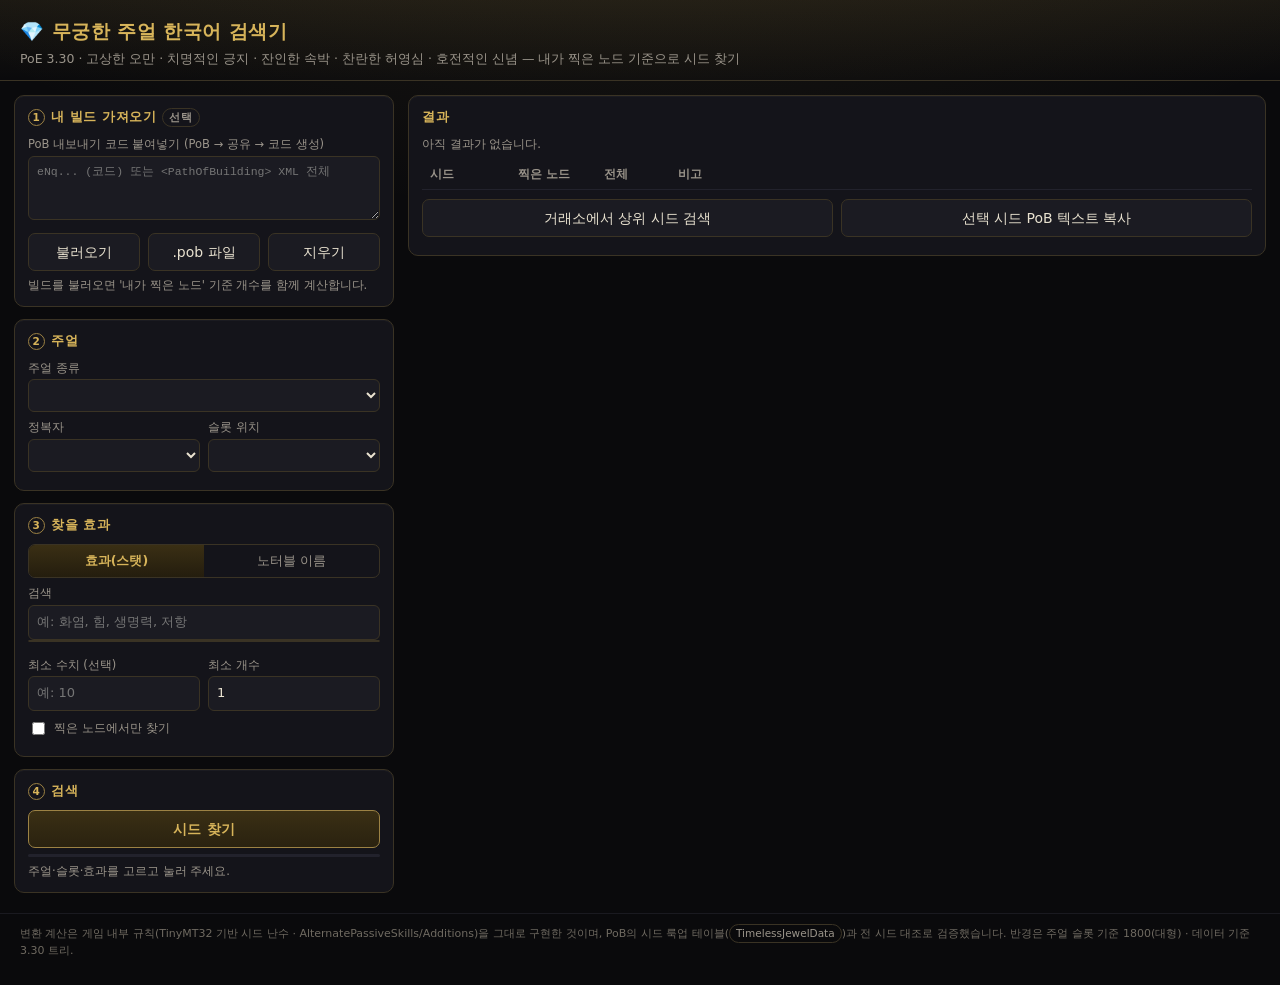
==== timeless-jewel/index.html @ 5c5afecc "무궁한 주얼 한국어 검색기 (미리보기)" ====
<!DOCTYPE html>
<html lang="ko">
<head>
<meta charset="utf-8">
<meta name="viewport" content="width=device-width, initial-scale=1">
<title>무궁한 주얼 한국어 검색기 · PoE 3.30</title>
<style>
  :root{
    --bg:#0a0a0c; --panel:#14141a; --panel2:#1b1b22; --line:#3a3324;
    --gold:#d7b45a; --gold-dim:#9c8244; --text:#e9e2d0; --muted:#9a948a;
    --green:#7fd18b; --red:#e0736b; --blue:#7fb2e0;
  }
  *{box-sizing:border-box}
  html,body{margin:0;padding:0;background:var(--bg);color:var(--text);
    font-family:"Malgun Gothic","Apple SD Gothic Neo","Noto Sans KR",system-ui,sans-serif;font-size:14px;line-height:1.45}
  body{background:
      radial-gradient(1200px 600px at 50% -200px, rgba(215,180,90,.10), transparent 70%),
      var(--bg);}
  a{color:var(--blue)}
  header{padding:18px 20px 12px;border-bottom:1px solid var(--line);
    background:linear-gradient(180deg, rgba(215,180,90,.08), transparent);}
  header h1{margin:0;font-size:19px;letter-spacing:.5px;color:var(--gold);font-weight:700}
  header p{margin:4px 0 0;color:var(--muted);font-size:12.5px}
  .wrap{display:flex;gap:14px;padding:14px;align-items:flex-start}
  .col{display:flex;flex-direction:column;gap:12px}
  .left{flex:0 0 380px}
  .right{flex:1 1 auto;min-width:0}
  .card{background:var(--panel);border:1px solid var(--line);border-radius:10px;padding:12px 13px;
    box-shadow:0 1px 0 rgba(255,255,255,.03) inset}
  .card h2{margin:0 0 9px;font-size:13px;color:var(--gold);letter-spacing:.6px;font-weight:700;
    text-transform:none;display:flex;align-items:center;gap:6px}
  .card h2 .num{display:inline-flex;width:17px;height:17px;border:1px solid var(--gold-dim);border-radius:50%;
    align-items:center;justify-content:center;font-size:10.5px;color:var(--gold)}
  label.f{display:block;font-size:11.5px;color:var(--muted);margin:7px 0 3px}
  select,input[type=text],input[type=number],textarea{
    width:100%;background:var(--panel2);color:var(--text);border:1px solid var(--line);
    border-radius:6px;padding:7px 8px;font:inherit;font-size:13px;outline:none}
  select:focus,input:focus,textarea:focus{border-color:var(--gold-dim)}
  textarea{min-height:64px;resize:vertical;font-family:ui-monospace,Consolas,monospace;font-size:11.5px}
  button{cursor:pointer;font:inherit;border-radius:7px;border:1px solid var(--line);
    background:var(--panel2);color:var(--text);padding:8px 12px;transition:.12s}
  button:hover{border-color:var(--gold-dim)}
  button.primary{background:linear-gradient(180deg,#3a2f14,#2a2210);border-color:var(--gold-dim);color:var(--gold);
    font-weight:700;letter-spacing:.4px}
  button.primary:disabled{opacity:.5;cursor:default}
  button.mini{padding:4px 8px;font-size:11.5px;color:var(--gold)}
  .row{display:flex;gap:8px}
  .row>*{flex:1}
  .seg{display:flex;border:1px solid var(--line);border-radius:7px;overflow:hidden}
  .seg button{flex:1;border:0;border-radius:0;background:transparent;color:var(--muted);padding:7px 0;font-size:12.5px}
  .seg button.on{background:linear-gradient(180deg,#3a2f14,#241d0e);color:var(--gold);font-weight:700}
  .list{max-height:230px;overflow:auto;border:1px solid var(--line);border-radius:7px;background:#101015}
  .list .it{padding:6px 9px;border-bottom:1px solid #1e1e26;cursor:pointer;display:flex;justify-content:space-between;gap:8px}
  .list .it:hover{background:#1a1a22}
  .list .it.on{background:linear-gradient(90deg, rgba(215,180,90,.18), transparent);border-left:2px solid var(--gold)}
  .list .it .t{font-size:12.5px}
  .list .it .s{font-size:10.5px;color:var(--muted);white-space:nowrap}
  .note{font-size:11.5px;color:var(--muted);margin-top:6px}
  .ok{color:var(--green)} .warn{color:#e0b76b} .bad{color:var(--red)}
  table{width:100%;border-collapse:collapse;font-size:12.5px}
  th,td{padding:6px 8px;border-bottom:1px solid #22222c;text-align:left}
  th{color:var(--muted);font-weight:600;font-size:11.5px;position:sticky;top:0;background:var(--panel)}
  tbody tr:hover{background:#1a1a22}
  tbody tr.sel{background:linear-gradient(90deg, rgba(215,180,90,.16), transparent)}
  .seed{font-family:ui-monospace,Consolas,monospace;color:var(--gold);font-weight:700}
  .pill{display:inline-block;padding:1px 6px;border-radius:99px;font-size:10.5px;border:1px solid var(--line);color:var(--muted)}
  .pill.gold{border-color:var(--gold-dim);color:var(--gold)}
  .bar{height:3px;background:#22222c;border-radius:2px;overflow:hidden;margin-top:6px}
  .bar i{display:block;height:100%;width:0;background:linear-gradient(90deg,#9c8244,#d7b45a);transition:width .1s}
  .detail h3{margin:0 0 6px;font-size:13px;color:var(--gold)}
  .nodelist{display:flex;flex-direction:column;gap:3px;max-height:330px;overflow:auto}
  .nl{display:flex;gap:8px;padding:4px 7px;border-radius:5px;background:#101015;border:1px solid #20202a}
  .nl.hit{border-color:var(--gold-dim);background:linear-gradient(90deg, rgba(215,180,90,.12), #101015)}
  .nl .nm{flex:0 0 132px;font-size:12px}
  .nl .ef{flex:1;font-size:11.5px;color:#cfc7b4}
  .nl .tg{flex:0 0 40px;text-align:right;font-size:10.5px;color:var(--muted)}
  .tabs{display:flex;gap:6px;margin-bottom:8px}
  .tabs button.on{border-color:var(--gold-dim);color:var(--gold)}
  .foot{padding:10px 20px 26px;color:#6f6a61;font-size:11px;border-top:1px solid #1a1a20;margin-top:6px}
  .empty{padding:26px 10px;text-align:center;color:var(--muted);font-size:12.5px}
  .grid2{display:grid;grid-template-columns:1fr 1fr;gap:8px}
  .chk{display:flex;align-items:center;gap:6px;font-size:12px;color:var(--muted)}
  code.k{background:#1d1d25;padding:1px 5px;border-radius:4px;font-family:ui-monospace,Consolas,monospace;font-size:11.5px}
  @media (max-width:900px){ .wrap{flex-direction:column} .left{flex:1 1 auto;width:100%} }
</style>
</head>
<body>
<header>
  <h1>💎 무궁한 주얼 한국어 검색기</h1>
  <p>PoE 3.30 · 고상한 오만 · 치명적인 긍지 · 잔인한 속박 · 찬란한 허영심 · 호전적인 신념 — 내가 찍은 노드 기준으로 시드 찾기</p>
</header>

<div class="wrap">
  <div class="col left">

    <div class="card">
      <h2><span class="num">1</span>내 빌드 가져오기 <span class="pill">선택</span></h2>
      <label class="f">PoB 내보내기 코드 붙여넣기 (PoB → 공유 → 코드 생성)</label>
      <textarea id="pobInput" placeholder="eNq... (코드) 또는 &lt;PathOfBuilding&gt; XML 전체"></textarea>
      <div class="row" style="margin-top:8px">
        <button id="btnPob">불러오기</button>
        <button id="btnFile">.pob 파일</button>
        <button id="btnClear">지우기</button>
      </div>
      <input type="file" id="filePob" accept=".pob,.xml,.txt" style="display:none">
      <div id="pobStatus" class="note">빌드를 불러오면 '내가 찍은 노드' 기준 개수를 함께 계산합니다.</div>
    </div>

    <div class="card">
      <h2><span class="num">2</span>주얼</h2>
      <label class="f">주얼 종류</label>
      <select id="jewelSel"></select>
      <div class="grid2">
        <div>
          <label class="f">정복자</label>
          <select id="conqSel"></select>
        </div>
        <div>
          <label class="f">슬롯 위치</label>
          <select id="socketSel"></select>
        </div>
      </div>
      <div id="conqNote" class="note"></div>
    </div>

    <div class="card">
      <h2><span class="num">3</span>찾을 효과</h2>
      <div class="seg" id="modeSeg">
        <button data-mode="stat" class="on">효과(스탯)</button>
        <button data-mode="notable">노터블 이름</button>
      </div>
      <label class="f" id="searchLabel">검색</label>
      <input type="text" id="effSearch" placeholder="예: 화염, 힘, 생명력, 저항">
      <div class="list" id="effList"></div>
      <div class="row" style="margin-top:8px">
        <div>
          <label class="f">최소 수치 (선택)</label>
          <input type="number" id="minRoll" placeholder="예: 10">
        </div>
        <div>
          <label class="f">최소 개수</label>
          <input type="number" id="minCount" value="1" min="1">
        </div>
      </div>
      <label class="chk" style="margin-top:8px"><input type="checkbox" id="onlyAlloc"> 찍은 노드에서만 찾기</label>
      <div id="effNote" class="note"></div>
    </div>

    <div class="card">
      <h2><span class="num">4</span>검색</h2>
      <button class="primary" id="btnSearch" style="width:100%">시드 찾기</button>
      <div class="bar"><i id="prog"></i></div>
      <div id="searchStatus" class="note">주얼·슬롯·효과를 고르고 눌러 주세요.</div>
    </div>
  </div>

  <div class="col right">
    <div class="card">
      <h2>결과</h2>
      <div id="resultSummary" class="note">아직 결과가 없습니다.</div>
      <div style="max-height:340px;overflow:auto;margin-top:8px">
        <table id="resultTable"><thead><tr>
          <th style="width:88px">시드</th><th style="width:86px">찍은 노드</th><th style="width:74px">전체</th><th>비고</th>
        </tr></thead><tbody></tbody></table>
      </div>
      <div class="row" style="margin-top:9px">
        <button id="btnTrade">거래소에서 상위 시드 검색</button>
        <button id="btnCopySeed">선택 시드 PoB 텍스트 복사</button>
      </div>
      <div id="tradeNote" class="note"></div>
    </div>

    <div class="card detail" id="detailCard" style="display:none">
      <h2>상세 <span id="detailSeed" class="seed"></span></h2>
      <div id="detailBody"></div>
    </div>
  </div>
</div>

<div class="foot">
  변환 계산은 게임 내부 규칙(TinyMT32 기반 시드 난수 · AlternatePassiveSkills/Additions)을 그대로 구현한 것이며,
  PoB의 시드 룩업 테이블(<span class="pill">TimelessJewelData</span>)과 전 시드 대조로 검증했습니다.
  반경은 주얼 슬롯 기준 1800(대형) · 데이터 기준 3.30 트리.
</div>

<script id="tjdata" type="application/octet-stream">H4sIAMSxCmsC/8S9W3Nc15Um+Fcy9FIzEYLjnH0/86ar5S67rCFV1kR0zEMaTJJZApHsBEBJNS8UBalokwqJXaJFqkAW1JYtyUXHQBLEJieo6f+DTPyHWZd97nsdJES6p6urSgUr97ntva7f+r7/67nN2bnJ1nP/2+g//+c8y3L3/Oi5V96ZrO9sT2ebk/lz8H8urz04vnN7tPzq1vEffre8/wn8bU2ZQv8sPD8KOjj838/9w2x7/NuNyXP/5/MjWsfD317Y3h6vvzU6e3kyOYcLHX3/w9F334yWH360+HgX/qCDDz+DC+YhMz+z8C+cvTTe2PiH2Rz+V7mQzuHvv5yen9CdvH9v8ZcPFvt/wltwRVB46bXceovLpH6Of359tj3ZXH93NDs/enO6sUEL3buz/Ooq/M/R8v7+8v6DuKS3HhdayzNf/CzvP5XX+FTzS7Od+Wi8eW70853x/Nzo7Fuw6uil2Wzj3OztzdGZyfrsymT+Ll5ncfDN8g+H8LSjxcHHo+X1O8d3Ho2Wv//y+NoDuPIDeLPLz78ZLW5ePXp0sLyxd3SwOzr+/Obi+x/wbrSnt+JVYX+mk4+X5/jWXp/Pzk0vjDdGr0/m5yfr+OHiZ1s+vgMXW/w7XOVwtPjq+uLB4eLPD+jNB1xyzRnlEg+aW7ze6xff3Zr+lx1+898dwqfDX/pM4S/WbGELeuvtnyqFy53dnk82L2xfxJ8e37+DT2Md/Pvq+ZGDDVMkn0YF+I+f+/XmZPQavNzJudGvJhuTyejl8aXxBbqJ49t7yw8/GR399yfL/Vuj40+fHN8+jEsrfJy8cEpYm7bRLza3Jxsb0wuwG/ihvrq6+D19ePjg+c88vpDMZPgPySVwjRfHm3AsRi/szMejV87j66ad/fj9xcHeaHnny8W9J/AJvz76/gkdEw1vC57KZy77WZZc1hTZ8K0VPuNtHnJL36q/hqVbe2O2MZmP4wKLa4fL3W/xg5mcttGaUcHQo7U/mDX41s9enr4Fb/zFnY23x/O36JEOrsKOhH37zeK7H+ktW0UfXHmfOvLWWjqpm2+NXoaXU+3Czw6OvjsY4Wn78CPe4nTSTKZpB+bOK+HwwrEefDMWDj49GRwQ6e3awsDf3xzP1+fvwtOdP9/4aMe3v4ZXNFp8t3v86W7jozmbWVzXFmCWQnJZ7/CAvDSfbk/X4eDBdofXN3rpYvn24eCBoTp+/+ro+O7txZ/24W82c/nPDB7rTDvhPAeFu/flyTvbE1iaLcj//WRJBy+HbWDRVtog3FTQ+L5enk/Gl9hwL/7y4/L99+BD0j4yucfDgW/cJL5fMFltsl+abW3jm5quT9F0toz3zcVfvsa3tdz7Gv4e4Ie4w/OgpHMdjGYr9U9onDZaJ/o62cDvDuvTHIILuM0LXUhvydIpuDidbJxrrAU79fjm1w2z4L3N8UHBRUlnOhR4iVen89ZN3f10+dmTxkKGzctaULDPTHIh2Crw919NN2Hbjyp39eHN47t3wOqPWo7L5AWZqTWTgS1M7/0i4Ls8M9keb0zpLEUvw3dJzufs9s7m6I2L88nWRfA89Aa+PwTXUfoXvn9yPOhd9q+PwH4efb8Le5N2udPsfJUzwocrCjQNr03eGb0Amwr9Z3148LNd34+nBs7Qp8s9PNg2B2cVyDtDgJB8VzkHGeRd8PDgs7yyMbk02YSHbX7PB0/AWbHj/LdP4F02P23hPO46iENyYZvAZXCTv3JlvIWvj64ClvvCuyPeOfSlP78Ja/IlPvtksXsdjMsI3iJ46cVXv3sOnRVYJ/QLWkl7CDZRiCEKXSRxdKqvz1fqnCDwpEW00CZLh0F5rvAaL1yZTc+N0CDO5zuXaVe8fREP1Evjre3p5oXOqzwz2ZpubaNJ2qK7uLG33N89vn1n8ftPR4uP7y5vX0frjnvk6NHh0aPf8dt4vnzby/2rx7f/ipYH7JWi21OZ8K5zhzvlpVl1IEe/hhBo9Mb00mT0q52N7enljWkMJskRjBbv/w42Zb1HD/hdeAX+0pBtVzpt5vKcHOYbENRdGlVvXXzq4w/3jz/YG3U+QecJ1zxEUvQJbJYJpyFXWUbPOL+8NamPOLzUG/sUSF57iN42D55shQl5SPukXGsz5NeMN4aiUAUOTrgX7XCJV+GzYywy3cBn54/8/nvH78Pj3juEfxqhD//wIwoCCnybHm4vbXBy+LYU266PN+H1/d3W6OXZJbJm/JT7i8ewde5C9E/PCvd6cMDmLJicjZnNctodLbeSG533v1bD1qY+T+Oc50VB+wGioHTskxtLD0RffCgUh9ey3F05+Ia4jZILrxRt/tSFyUS/PL5wAb5BOhSgh23v/8WNr4++uzrqBgj03NUxCFrluHnAvMF5SO8iU/iBWMFatFawTbRwYi2lDm+8PUsF23TfCZv/h1u9+Js/WMcL1Olhxi44dQN2MCQvPB0fCMi1ENPn1uHKL8JtV1anY2se7h3fud4zMhCVK9qq1rpMuruiDoaa76SR0Y7enm5fbDgTjj/weMRQqemAO5kvhBIU5HgvxfS5M/iBXoSPAFeBz/DL6YWL25tg5ela310/Otijo3gd9tMBPRV4EY5SQiJ5zd3w+869pjjOqEKIL2GF4v8/JwTxqyFLMOCFnA+nCDRhZ2lKSDW/uNSC5Nrha280A5PlH58sHjxqRKyWIt816wvBfTsyFTFibS7HgRz94cWN2fpbjTi2dRX2WvwXiEzAYD3HhQ+ugPjMCCkFZA1oPvhw9090eZS751fD9qN3k1stPJOnKA4i3knP+PU8/uK/HTQtXuc8Wu01lRQMHGkhyPIaH+OVzXM7VYa7vPcIklwKZXHv4tZXuaIaQ2fr+4De8jfjS5en8+nWJdoP974A04D7PmjNaZm3RT8tyj3FwDGBbCa2MXvsJrZl8uiULoRzFOiTvDHdXN/egcTjV+NN+Cqbo7+Ptanjmx8cvwce6rs78MpGlIN/dX1xDYN2n3uPVjFXXnBKgSoBr8+mW7Biwwm1UvIvby0+/qDpeDoPEXLPNR6jvOB9AocLm7MpGIJzo1c3IAuhDfXoYPHn3dHi4dXlPfBy/H20DxkHuNq6xPcJNiNDPu3e6I0vYct07w4MWU6JSy76lkCWKlGEyh391GVBKBhAamZaZvfVDcimt+q0sG1zg+LNE5TSiQcraOPFz7A9G8Xvwo4DT/1WbU9o4eaXwZOBJsWQF3R5+oCrLO96qka2Xtko63SGRgpuqUinZSrTUqXVKEjJ8TaUz0LaGcOvKQMAHxC9Y23ZaIOn0iLyBdEpti0c7vdeooRGgLals1qoGcFt4FO8OV2natbG+NykTFZvfwDpL1ihJ4tr++QuMcKDhzK24L3Q+nQq4+Bi9rbk/nlL7A15ee0hGYaljfNO+noF1Wx2wHi+Sd6hFWHgNSu/sLz5EZYSWhfhsLF0CFQhVJRBCAVxlVMt5heb5zd2qhDgznvHf/gTf2qICjnssoXm3KP9VnJyZMmvPFAMk75zokqmlNHRVICpS29URaHrCxcuzMdXxtuTEUWAGHn8enO0SkkO/[base64]/5S6cPufgEdrRgHdG1dGUSHC+EIoU8JhLTp1H7ziq/PJ5J+bZ69b7fkYQ39sC9QnLlCeuxZyp4XPb/EV/[base64]/hWWP5g4ovVYwcCxgB0NSbtLRv/Ih1W6p04zRZfjv12dvYyHm4ngeQ6CHNyG1BRP/DR59TDmv3VnceDyQiKwpnWuyCt4XQt6jPHWUGklmaVFXrQDVqWh54AZrQRb7f/C2rVKSQ/QURPxmMt+C0Hkj2o/l3g/HH/7APUAM5OlYwZHWCbceKIhslsrLOLBZIW+EhJCykflUhRCCw5J4mRfhnibzt+IxODq8dfzxX8Hq0GZCBw+/VXmW9/MuFSgOf2M+vtxsCXz0H4202wTPmVsAb5q2T4Gqj3171LE+2jh2n14rJRzuQPZnJVuBroPyUYsnJf3NAtUqGg2euoGDSxQFRXCQKtp+UVUFqktQXH1mcmECfpd7RKc5BmWQff8BmwuISfibrnnwien0Ej63jhem2y3dt1WBow/IpgVLU5gynl79oNzdO6lO6rOMASRWyEt0lskt1TVtOLSBDNULLg4rIbjA9ApWOv7TzrkLtAFiVRyOF2UVNx4c3yRcTMhN1m5Mtb4crBbq/FwMYMo8UA5gwF/GRknBpeLUnRf0Kbhv2EyrYwm8U7kIRewP4xlIfkStMpVw9/R/[base64]/A3W8jOAWuSgV1p+DYFf0fuqqOO5Ahilmp1QVZRpsbIZTUpsCX+Au4tY3mmkf/42Dx+X+0A9Py1bvcC8GftoYe9AJFf69N+VXVaSu8q8UHjzhvgtMCz20KI7RJtKVi2Is782bS1LW0n9JZ7MZDLkJWPK6e/qaWtlu/gNE2akOVjJ55I1tRRoc6N5ZrkfAcgl3wVLp6eXJ+OgYLhK1APjg/HIK7w426vP177Dcc3/4rXCVC6+iBbHC+H3xonxupFpZjRy5Q9VGno1XY5Xr1cxMP80CooD3h4iq8RA8h0QDCGUqiIeBPBzEQKfn21xrIbONXGshsQ6AaEUTnXtjHIWLL4MyNfjObctHszpPFwbejxePd5ecH/JGViTEuoklt73PAdUQfbk1sleZOApHqggzZ2e3J+Nx52JL0cJ9/in2Jh1chFKQ3lykKuGyRhX5uowuCVr1xcY6+FDKlF8fb2xuTmCRhQI/FW0iXGMQA1yNIlI1dmc5aLm+VMRKek+sXgqPMC1NwsJqzzUs9saM3sUGxIMWJeP7rmG20/OwAY9ajg084IzUhUFZrrBFqFCajJOEfN8+PN/A7xEbkja9hKx/f/pqzDEsoSgtGoV9ShYMzDMJU1nE7yxku06duglzAqoAtX0i+1mSWEoPZJcp6z14cn5u9zdX4Pxwubu3jJocDu9zdww+KKFm6sRD61gKWculuA3hQCi8rK5O6Dd8ED/WNRhu3kna9Dq/jqUhhjHQhQs2cmZzbWZ+UkOUTgkLeHTepLOzwNcIqeXrDQUwz/G11UWQnYDVhDX8SoGIAQcGbOKK1XCYgZ0weThPUqMAvFk5aJjy5yqoSWHmSm+81GfR2Qm+lA59osn/p/aqosbfifWvN/Ro5FjNUXyIIITX0q3iFkYLNXjzG5kYTnAO7wsJbKOQCpnMF/UxlRmiJGk2Nsl+N35le2rk0enU2356eh69fvUSC0eNLXP7+8Wj5w97i5tUIYzTgHbmlZ0La/BtD/dZXN8Zbb0Uj227kfnpzce8J7v/[base64]/zVIN5NuNeCIBKpyQusbmG+kXmhuAW/dXLAq6NXLjLhli179pgYU5g/jAKKEBcO8pOIzBw7bx4HJ3IhxoGLeqowTs5HJAvfMLWpFGWQWf9U2IxSQfCDk0uXy71y9MMDuD6fyJwHY8AQJ6ZbbEbFoNQ7zh1XknIM6F36hr3YYQfXRzcbC2mpH4e8Bpg3ovaWD6/w5s3KUWfr5wjGIDiv07n0aingfuHSb6fnmvaD8X/L+1+AG0OIHjdJ0zVKWIPwQeP1VvtsIPv+bv/4Xw5bd94/PuAhFdUHQhCqNjan0TM5EgnUIh/azTmVnmMq38BK1al8Y76HkYROa8GWWnANnVE4/m7NF5vo6dc1Sq6riMs7nXjNCVPbe7090FfINFXiEVOSNopwNV+WqGo0b2eshutVna5Ud8gGIokYoutciKzARDrq+uxM0IBsz2LN5/6nx3cekxe6dwv2Opnz4Mkve+9s3wnBQmGwfdSZ2OlUQbQJ3PlzOKqUpW+Vous3x+CmtzHn2uIJqk+wWHP88YPj92/FRi7BQSA969eorKaNgr2Kc5CVwMf71exKXWu+d4hoSRpY/GS5R00Lz/hFiHqTy5EP72+E3me3OI9Enc2iELyt5RAKsoZtTv1GZ3Y2oym/[base64]/emF9Hc5DCyDUq9c+D2/oNrpo3rrGMHQMkRLSOXZUYH1pY/z2Vgk8eG389lsRq7d4/0+Lr75EY7c42Dv+EDvYHsdpLL0T4/sFOuv0CWPHayFX0s1QK5atwbCTiIZgAEHg85zqHIWX4hNqAL46xqi4xifSgsv995b3Ho2OvrtKc5UZBe3axaC9/byeh5E38FOdGZ+b7jBE9eO/4hjy4uDOUZzZZRAdOEidXiXOzoADX7ktC5vr+CaGgCc0Z9fgm8TMwRmhbmB9orR94uxYs+zdvF7gqXbNbiB5NS8gpSRgVDNNt5g/pW1xBKjMNrcm62CtwLn8fD7bwRSoDsA4e4aV8XTevNqIIuG2Yu8MITDpgx7I8/HwBXyw7Z2tobmvdvlGW75x7b1QIrfBlLP3byKI8R/GCE3ncOsTHOH+noHP9yAqPWQABwTalPkrH0y/Zm8jXAJONkQgG6NXJ2Xh/bs9zMnvUQka7hCrETjM6chy5An4vg2uNWBZW9BOiFkaUa43MrpEZ04YS7YhNAae23ESX6dv+lqxExvCluVTPAO9FrTkFWjeeLVEmeGk4x6gtJk21xDT3rwMpjEM5c2ESUpbcKt4Xo/k9VLKxbW7aJMG8kkXMaxrGvZourzgKHpcBTqjfUEF7DXlpYIrXK9ogJVeB1MBMfPmP7/bxLyAa32428e81AXNsiSpcgHA5Kis2xjo7sUiienuRgxisGY+POTtcqr0sPmtm6OVea0HfUKuGZeWI44r/Y45NROaZPyU8C8J+9IpupVWlnr5NG+2B3qNmNdgJEoOxwjqN2bvTNejz+GE4qvHi48/oGj43pOjePsuxDppoijjFEVar+5sQUBaOlQwVPt7NaxAZ9yqXAsmwh26S9hkePuPW/gvtU9EK86NQ6RHB1cJZFVXWQqmCrCWRycSz6/Z/kQrc1J1pLQzYmVERyYeyBgEkgJnQnc2qDcORMOneYQWZQL43dmfzgvgtZJeiKUEOL2Dqa8DoZ9Nu0dH5CM0jNYwLjx4VhkXXziu/RglIYKdI4QTnXdqGGwxoJl6B63MsDryrfYBTy83/[base64]/Rtwxm7lKbYClYTmc4XPqLtOO2IK5xGSlZ1LeM0Rc1rUdBblDBBVL6vQrGS2AFsTpFcbqgmAldPJFdgQygEBDA6TG8dnKutNY003GUM5OlsVdI5vf7x4/G8jpoJgeEdvn+Y+UJfaQQqRNmtgoUPZPG9+LKkoWGiKNbFLljYoHv4r7vuLcXiGPsZ1QmEwWJ268Eq3ELIta+95ElRo+FpuLwUvzM57LohxuHtCpbyOe+U6CJa/OPdHQhWTvqR2yamx9l/OTNbpJI7OQF49NEyW+jvG43xs66kmjKWJWQLBQT59Z2RBG0R/PdxFh9hPgMQifpLCds/[base64]/r20fIeFas0oy+LkGCL8C6v4t1WN7aqWFWhbnMSrlm4sibjA15YaRs4GTLY5JEQJwQFqjPkgcsYyaPEK5sVkcguJ0STkkpC3uthcseqi6DhnwTb6U1RvonGYGSdmZWTkB7xkdQFQbSScD80UiVZnGEz4wPVL32WC3aSg/6ftLjPcx3xzUJvzgdqpjSn9/hMnN25fHk+2SpPc3OUL6YXf/hhuY8AVywvEzsE1nTTjxBq09waOUs4LS6C9X2XMo5htBo+SLoO7YPWT8nppKXMGhLJ4uQiAbzmEsgjUTPB1wyxezVIDvHe4eKLQX6IYEKnqZW4ljZJJqruOHcznyvXzwvmoDGmEPDUgcfjEp1wMtVnxpsxBepTfr1/lZqBFYzAYOrBVLfCBHfIaMDpNeRMpjluRkl8v7+4tvccE6NSgg/OI+/j2wJTe8gEVoUmiriB+bWQx0GRZI2UIHI+s9Jvyfb96t0tcGZNntySG69Bleu4XCmwKweGIIsPwvP+axrC/PRZDDyGt9J4kGdqJZtLtIawWBhqXfWKB0Ifq98NgfieuUTQk5n0tdVTg98dQkQzgnRaobkVlO4GCjXco0kR2C96lcSpFSe3VUXkqYBsVDhTuqohdnF+uSHzihDPtBsKmjDwr0420EqdfXt6fnsTLHg8JwhHuXfIIKAHi8f7iz/TKY+VBoOItl51HFZsNDLqLkMVpDci0MgmlheF9MGYgoPQZqv3ixl5dkKz2Fuep8KGvYCBh3CztV/q+Ld6x7gROyFwbhWlMXIMHJzL244hci1sTeZX2Mt1iIuaPiNufARl1aQpJrOGYYZwCoRt4qggExHjaQJcgo13e2QGJ0lxcB5hwOkNzzXkn8ORnZzf2Ri9sLU1hk/Cc08Hy9tkrdhvYELsuDvkTMzU2/vH08hYTS0/jX3cu7tg7ODEIJU+Qb5czkhFxQN73WWIpOTEwR0GZa6FLAhto+CNXy3os4bnmVVhhQAycCj9VLw1mouZYBiseMeUDL05R/DcZlWW4lG46zxh5HQWaWMLn0AwBu/rqnEnrOvGcl7x0CYSlAo3FAgaCE6/4ifZ++H4Nu2F4Exs5vpEVx9+6Vr8Tz16J3oWhksaJFFKv/eCSlVdev8er78xjPKFyM1KK+UpPgKD+6gYzGVCwYX4k5uvPjJZr+FYbtpsFxlnkM+c4BGJDYcJHouMU+2LU4w935py4n7rk6P/5wmKPiDlzB9/JIsUp8ZzjgjaH7agMHCQDbY7HSpCI7tFEZ3ntBGDiuiOxDNQ4fhNziXa9E7ld/3u9uIQDl+T2Yn3q+WitJcEFgoO+s7gupMZwmbml96NLVW0XUhv88MBBDLcaFcstmBym+ioFQzmPguWGpxFZGu8if24/5dwNnTuXJ6AWhV5wXMHok/peBDteBTMOlMID6byLAGeotbXhc0ZGNruf0TTf1Ufu4Oi+riDq+LhP/jjIRxwngHjtrArBOB8EXHWmBdVo3D1TfUazzFB6oy5No5Dlw3R2cDNUyMEs4VyDXRtmgY6Im1PEl8B05Mz9tJJ1wqtOkyTqykRvCaKMRQQWs/ZvRIahpDVmNMQwXnFLe5IbptakCodXVqzRoTf75O24nqNlRnkLhZBzoXJStUeKnOks5Smz64qKVxRNLlAi1fYbJjFGJNPmo2GaFgwmJZFgRqcV6/tIJtxDT6F01yzXuWQ0BKhq02ENQWF68P+0MS62sAnYbDRM4JBKuwMUwsyd8L3cScU30IRxXCkOk3hKBFg6BhVCXgSZB5JysaiIBLjyRoIuvgXTkhOPpfUlhuGmxUMjhWo0Y2nmojcCiuYaxiC5p35pCyFcLR6e3njS4ydufhB+80w228RGTfbu4OZG16enJ/UgL4UP2SsAMdGiaP4yWK0kf58TEEGKfv6DoSBVyY4MFvSvHwDNxaBxBGU4BFJTMCgzPbLKgWkRQTmmf92vBHJkZe3f1weXj++fZcUMDQZQBVsghC0CEEaiIM0mOpxuREmLIsQGezxJEJ4sbNZT7v88cflvZuU6H5Rbuuqf1SC4Tp3UuR1kl/Hc92IyobYnzfIvJdMzCDcK8Q5vciAhw2l9FEubChlkDpmIQoh9ZgoS7ICrdIgaZVl5OgFYBTOjtuB/Yw/bxv8no2nI28UJR5KYvlUGXMStrmrOpapw1tVNvCzIufWnyqEe8wJf5xuGHW4anpNo54BzA3Xma0VxrXheq7BNbBKsFKyDqwarBjsO+FnLXSaJwb5h8NTl9Qt60NgdyAdJsJlKCYCawHv9vIGXAIMxq8m56bb46ZS3Pu/A6tB1Ljvv8eBRKQDs5Ebr3XcVKbzLNnHjNQDQWhignOiIs7paWjzwB/ToLZF+qMa+qh/k+pUZHDGLaWFB7P0OX+xuQWvqWJhXDy8vrx9HeInqkR5hkTg0Hnee6Pc3R2QhSk0N8RwlEe4BSuqJZZ4ZKWEyVmVRXKgARJaFaWAUj+mTbYz34qE9kOZDqSkTyr+wU7es5bnDJfR0kMGAh08VbsrV/Q1y5AucQ2ifjs7Ror+cSwO7367/[base64]/cm0momWwuj/QIqYUooV2NDRnLnjlvpDSYB2ldi6bMRWMCmQUuqvknm+dUscT6kEkvpXW6zKc52/Uut2lrAQF6OI0spS3Bxt4KZjLPfH+wunlCWjNCDfhrYECcCNxVKNZCchE4edDm0Txo8H/VbEGIdU2/sJzC8pOkek4hyPMcoahKqrpMsM05gQS4AJTuhne3t0UWYErYBblAWJP86uvgr9exLHj24oxH3o4Orx5/+EM94xE0j/tiwaw7RAarOHV6qm/ktNHpm6Lc5bXphYujV965vDHDNKxq0+1+i3jh44//CokUza66GOE73e8Hg0/N0rOrOjKFrmkvUNshlhG3zP++g9XfVp79eH/xp0eNvFn5rGDwhS1U4v1oFpzEsf5LU74LHOgHh7m8fyvO9MMpi92BsqvVXsPkPAV56bdjomG8NI1tFOLIw8N29EMptWzQ+ZK3cH3CTpSpsLSTZjgCt0lMplzaXn63R7BvCFl//4COrKZxF+eK5DoEVq/lXM5ML/EpvXew3N1b/PlBS88lRN6hpJyLYo6zdLzeDdsScXuttJVxb0JyNvCWQ6003EIYR5nhjtXSgbtlthDI+1TOWrqrbH/rDA+jKp/lwg3ylMzLk63tORaUIaF44fLl8RynUmNN/OjwsBxnfnQAX51kJFkLuUbWtN+uY6QLKhBivD65NIXl42beRXJFKpTcWd67RRALnt9LkYerKAQmhtKWW/[base64]/ZrYl9Yc2MXpgxAp4Q1iRsTi+w6cUxq9BVw2o0jPna5NJ4e3b54vhCRA3eY73FNZwepgohtsN6AZsyz6p/awONbyIHc/[base64]/I+JbOGUbaYk/QVkmA9X83+VHtaCHaY4oO381DAY3QWFSKRMCN9vCkFOgH2HvKyLybR7KOJDckqDJZBVenE0lvGKX96ChfNNKc0NpDeOY6wgD0iny6Dj4okaghdscKGYSWss5P55UnUEFivfBGLYCETzu6jSC7DAG9IpfsoOVxLC/PhnocTRI4G/C2Zi/EVtEOYwWxuleybt58svrpZkUR9s9h/EHnXkZ6+JQLRuR0VKqRbNwPkZheY/O1GPFHP4zdzQ7Z0VHShAm3BZOgyuxNcmd4NcQn93RZOHK/P1usYGYmFSNbkDiz/DVhVmjJ2TImsTKLrpALxdKxQUzQFK3WINUUVmIpnRXUczxh2cb5aKR4KiUl7Sfv2m/FGyfYWU3fid8OkeHHwLfWEWH5GBMcpZtZeeUC0ksm2YvRSeBUd39YG2NqoS1+5N7a2rFqTZ6ySs4bkHL2mu9JZpBHv7XTIceLoK6KFkvcBx9sNOHuBx3QV/5+mN4XDajlCF5SZ8Y7o7xvjHQQLRkTQ4XLvC8YG5jRpAAF+InBBoqnq4M6bB5YV2LSidoZD4bRe8qdzmoRYVbl8jWumeSbMX8J6FGGCRZxtNSiluP3ZTMeYfO5weedL2PYl0SHPELXTMjYzrC2KNJfCC8yJS7A1vhWrdx0dokY3puZOiLIPVIFKr8/[base64]/LvET8OUT3+Vy9J9DbKOE1EyNTRMSXCLgmiV0T8pZ7ZrQwSC2Sfh+OqCqrRK0+/L0h5PbBr46TC0yCiIR16QEjlIQrTiMOgsyHOZN+phlRYEWqSr2ytYXPD/[base64]/fcoNpB0Hpv5uGVt/[base64]/MA4cwbDaQ40LDi7fsZutONW8QSLezPMqxgm8fj3y3sIp713dEB4U2xYKrE7ZrT3K4ClrKOgD+XvhE/[base64]/ZLXU5IieZV1mWOP/erDRcjZATVoZVhdDgMD72JJ6BMg1KB7duun811ouPxQ0xp6nLGgPZzZoJGU31MKF3+rzGsZnx/PJsthlLRfdvLa8d8igovBhOwJQrXG/qBn7uhBYg6nq0lGkTl6YX+0xFeCQlUWWK3Ei1bOYMGohlGI7Qr0gMlR002FvmbBN0tCBHolcfuR2nly/GRe9cX97+YrSEvPK/[base64]/[base64]/fKj3inzDbu/aAOnusSo7w6tAjSIDfc9ICn3K6xXKj1++g1unvHxPSn8INq3KdeEBK/l+Yb1XkNLi/734K8UNTMtAlZNLgt/RaT8/CU0riuiD0QqyVJYkKysBMIZByQf4WVqh3BacowZXRQpaF7Kta9y821yH82po0DFkXF9LaAMs/34s7vTZbERyfupiuZzhFYxAz6SELYJmtLscqo/BYVKQ8M0HCzo3J1tboddjcO9HVfXVr+fmnhL18+Cmkq9QU4Mk741K5pfXWPxUlu7Oc9KDkivghqDv4E2Znbfy4BpncVHptGhsh/Ex65v6j/zgRL+V07OZbX3jxOvbZ0B5WCDsk/Es7Yc9ypz9JEDrjLmLBSrvJxXtl/tEvJ5P1ixLn0/G9L1hp0nnFo38yTAZeoFslZfaWZ/9Ulgswext0flo4b5xMNMYLk8+20LIKrSbHI9LTwY+pQXIq5Y9qoBOWF5I3y9z0L6xD2DrbLFkGF/d3Y7+WR5zBJtp+xmqLwEb90vjcdH30xmS8fnG6eYFp4fb2F3/5Bsso6GgPri7+dLh8zC8qypEgnLjvT6iJzZDuCfHAXUZ2RD6kCOdefELio4sbP/BgMk+3Q7iSsC4uyzgNnvcIAb66fXxrrz8bkGvGCEEYmDYmLmMUKGOE3kSyxq0eQAiPxnd3WpkoFihd//546CwREnSDAAOeO8rUC9yHsBpt/tdQCHWy3Qidlh9+wv6rFUBBqMuSEAWjIzq3lqeYamQLneCtSenk5DydKtLXIFgtG6RHqcAt2mRCbdmpwpRJ6sZku5q2YysAB2Rx40vu+LHkJkTVRT9JdVHE9XSCdSoP9KFR1TsdX7iyB74+zPHV7zJ0yb1yy7BDjx1tm76WZ3FwRD3SRGJ1+wef4M7vjhmaQAUT7ZQQ/jsjaGH3GehTQqE8DRs6Ot/9q1TOboDAPDJYJXTetWbcq7ZGOsZWCV2isvRME1NG+G1LE68OXEsui9ab7nBRRam4IclAajNgydlYgb7CWQ6bkEZiHevob2+VrGr7uwReLUlylIqdEa+Sx9ySqPpvxpv/ZWdali7hl7D1yrlDz5CdpLXGEZaqq9Klf6lbKV0iGB0UB7Q+z73wkp1i01hOz3JOeXVx70eGK2UZE9KYPCTuy1Prtoa6tsCtECTQuZH2hjfZqcY9Mt7ORgtdPudJJzzSeIJXg5Dq0s7GuKbyhHOy/GoXCXcQjPndbSqhZQRPMcHmie8WVPaTWL6sMeTIrfICRNGFCKbbXN8u0a9fHC4/241guoocvlLBaN9ZQQUUeMTJNvecYg1ssf9l1Kb27WSm9XPYETS5Pp/+FpUrd2IU/fDq8otvKZI4vLV4GKVulWoRB3TW0WaFyfyaWyQXqMtxJV/xUZA2+BuN50L2FlbU/OoqslR8ePM5ljehLHMNtdGL/r3RBhtifKwjYonqsQqLUe2PtrP2XoBPMP8rDSpDTHC5MaNcSSvYjIe7sJjf/6iele7jaMObkWWvHg3FQsNXhFlFAQ1iEtY8ktVbx5UEF23gYCy81lDBMkosBAEUWIvgPQi+uRzDxTpKrL08cVTzxD7TAnfvqLDl6FpHgJrH1xp3ZEJsSgokDl4R9vw1REEwdGC2w3SENx4s7xM/[base64]/SWKxEX+zZcn4zj1dA+nQrgqDoeFzgZvKh27Q+1t4OiwvTaeb10Ed7W1BWk6twJRQpaO7Q+fHP/bdVKHiBIw4BRUvx/rnR0k33JY4LfNZmLiuag2IiAnPQ89wlG3SnovhS9V5d64OJ9sXWR/0KDsLdUIbu+hOXp8J3L0MvrIUbWLaA3Tp89zN2L1YSk8gunN5ZlR8AT4BQI7CdglUu+rKLvDvdyXkTIrHtVPn8ToIkLFgjHRlbhEBwByecJmbsGbm8B/72AXIrKFLG6h1yNPcHAXUoHYY6LIM+QpxxfqGYMWsodbJJ3DaD0LZsrCtrAgkaW+KVcvEsaqnscZtldaZawhE9DqpK/P5AqEwXpzunWORxhLBBakSHf2OBrgdMbYLBU2FQTkSkxp0s1DsMxUivPJODm2Ge96D5GdVW3Q4WE0g1kyxBBqYNY6Z27dPI+SiInfUxD+yqXLaGvhbl+cbfJuPbiNPSIs5e3tR/pvgyNChOjOfJ/tFNbyrdGBoYnpZjOlStO8ituYnjd9v4rQPCdCm1gKE4fU014qcAHjp99rWQzGQe9kkhZ0XrE8U67QZKfrVpLqLJBOdXNT9MyGRcJ9hPE5KxigwLRHqQl6T/mgqHSuglGm914atN3NyY+as7sadsWilCIUZSbwKgSeX+HZa3Bwv5leKGddadg6Um0d392LtaiKc0xhFbQXUQZThFNB8OIMQeLObKarokLVoqUvM1p+u4uNMzK2NnZQKk6u9v1YPyDTjbbDDAggI2F/aA9BlVSgcpWtmo0qt0qi3oZq1MQzEXzavwYegx3KeFehzReT4WH2fASc0Fc2mRLmIYMnQkCysI0UCw1pNaUdlRdRBlSYOAmsuY2SL1tb083ae93+dHmN+J3ywDZTo8RBLxIKzDsUmTSGqXhLTlyRitdAyB/tuxJa3SFQ2LR6k8sihjYr53hUek3f7g/XfWGeNnIxVYkYl/YLCESD+Cq1LmLNvREnoaAGweCVZyzWQJxUZJl9Jjqy1biZpCMLl2LhvPkJLZJItp5SrkZ1ZWZNLgSW5oJ96dAR6k8qiDohglqyZs8Lz2ykuyAD+9ps412C1DVEyVCE7eH1ox/f52Yoq20hjX0CUFMwr9FKjIDBaaY9USYX3w31ITuq6w0x1Y7oelVpV1i7Rb5b54Wua5Fn5pnK4saDb1QmVL7hiu5vivHyPPiEMkNCG52ZYtNepq7/ivlvwZLaK0kTEy1ZzhtFqF4WPFDd2/kD4XwLE9k6BMmAvomJpGiW+h3Bp71owYPWcg2Chpss71gh9yqYWeDkLA48Br4eOYsrtNXDNABO/GGRVLesas99dcuq6Kwy1uqBvSBEqAXL1ZVfotMpq0utWy0+rlaPrKy8aoSnDvZUC01dyTPjK5NNlBl6bTY/x23OHx5i4e/PB6Pjm18ffXsAUQI3xQKnGkVUlWpbJx7qWE3xK2MyOFHxC1bjaZWu4GFP3tCEwNyIBoVp0i/VUhXvZdroM9TOGp+Lb/Dxk+XDLyknZUYQn2WJ1gM8r04I0HTplnrN/O7GVMhQhOABJwEl4Eq+laGkUhGuWuXkwiFTz4U3aFcRjw0YfQau6AojqIW1JftGUuGqrp47pr1BTSorPR/d62SMoDL4FL+IVuAPT6J6BpaJ9q8TqCRSN9iUJKmC3L6o+CJSzBANfLCLvQxIMKXdVoK3uoyBiMinGa9CdDyeimArKMNx400Um4W8mCp6Z9/[base64]/srh2WDbDPGsh6JAA68LvWQmzy4DYoRVLkSH2GcYUsoCSxptVwvZVlMGtoHhf0Sbn3ivhXTLVZa1w+OZ4I1Zhoq4hZn1/+F05qZdFPd5kHxtWo0H7EzDiVnE9xJgQhC/CcsXUMX43Zj/UdL57O6ItPOYJTS7R9n3oiJZA+PHK1W2EJA/[base64]/ZyH9bm3Md1ukhXl+DnxaDCZK1Dpb1kUZk9/uXpFcwWXp3Mr5QNgKpKtfzskDWh4NiwgiA6oz6eRGc8wXMqxl86ShgSFpIj8loiqFSspwsJvRTQeXMCMDZ1+NI42Q7yomDg7xqJoqbPHAt2c2+2cTS4M1sLykSUFI8MpHdJIF/MCJKT92cJHRk2ql5HwoHcFEIEGOj8nYptJS9p1oUgL7B0Xrc0NVB/asaAIVDuYZGPTbjlomQia7xx5h6rOZxslvHB9HgslLCQ+UmjdiStbgYE73VWKFcm1aswnDaa6wMMp1pzI5xb+2lrUbC2e/qZ2JJHQHbDhSYeM0LUW+KC5cuFsIU4fEzmjHAueNKe8G/bPTlbEhx78IhHLqxmLLXRXNBqm5uotHRm9tudyNpDUWDkmSXsDOa+JvqXzm+DLFO5phxPz2tkNUx+xJyFurs+Y7gbJ/iNVDOuOWMrVnrhLjSHPYTJauo5NxScS9hcSUSttZOeyeouiDJNA8Asho3Jf4ZkFNz4IQh9MrjKeTqe5JEmtSwSRtA+y5p6SImfEoKf+HlxcmBn++Ks/HAI3v9+f3Ftb3T08GYML1zGUq7WJ/[base64]/2VPgCWIL8vbF1GCbcIRvzlu5vvRCInbKF9eHNx4zphU/d2WRrVFqw0VcGSO89CjasXzv0TRPQ4h7M5vTQrKbzRAfOrgd0LCf/yxgPCLmh+OVhF0/0Faczi6ceqvfL8QoxXQvCbW4Jjr9IT1YVlKRoE3wnHlydzXhrPJ+d3UA98s+rxl5xw3+1T9LRX9ru/2OfiB5wNHRn+TcJLOWqIxhY9IWM683Vlk37NQ7g+OGWrESrUTolaiXutL9qlR2yl702d0QrYjWCjmM8L03FwdRYB7g1fxGPZ75u39X9NKJjBSzyozp9mkMiEnIvSeSiE98UAkafjz40kVDJ/rs4DfZY2TktmXhmiXLEZq9bW00KJq/[base64]/QBvrq6vMF0XzpKRSJgp1cTVZpKQ89Ac7vWrUFIRfpTa7rfFzbG62WKgBoWkN5RjwASIM36VTbxrJo+35kJRBRTvrvIm1knQd8fom5DJM9stC+0rwlzk+UJxexGdVOlsSg3VRpdY5ap8cEJD2m0+lu0MpBniobNTSGUyJWJjFbwt9Gbk/GVGN2/v3f8XyHY2GcKpRr3ZJxPvWhDdJb/c6oRusiUcE4MFQJO7ssUnmINuQeBk6CniV5Kz4fbVVjR0qFBmN7q1cu7eyc2q5hwliBShXDd4m/IZSExnsN1aWOlizLOMSCj4kXq/9xFKMf8LUqOXp9P3q0LS0cHn4zqWUOOeX3BgeNanqXycMWE+B31bKQHf2Xz3A5RoTYYwiHBX1w77DOEdxN1VVDPKEDCLLx+P2z9c2Tp9MyqrIUjyqRTb8Kf8c7Pbk8mG3GOBNIYuJcfm/GTUdwi6Ty918VgQx5Z97Byb11aFlarQN3apyGSQiWf9F4pyPydRXjYZHphc7vUfDx6yBPlIXMln65OBDKFUX8zQb08EhzYIksrZmisrRP+7p+J2PmVc3EL3bkOa1OKeW2/xdmHUN4eviCWu9ME+b2plh5Pfve+cTchasUL4ndwPapwgaXcPj+bsUHe/VcczFoc7DX6kC7P+qrm+OtQz/Qxhz9J77TG1gi3TiaEs+Me5LpgZjztleAYOdL4qVrEjhWg1iBmFpI9hhDEoWnWx6sECdpUZs3R6YYyQQPCiDGTHVAowIu5k5ViXYTfoelIH0U4i+ht/9MOFqc2xztlFoQJwO6/MQVDxjXvLEvU2uHAuBWUiBG/W7DAbEiHQPBEg8ZN2Yhe96aQDo+mBkJ0gedn85KydgaGv+66c4mFWGqPDq4v7t8ZNTBApVcKEInjmyu0UEHQLO5OAP6XZ5co++u0R+HWDw5i4ld3SEsoc/s1Gj8Mhc5RkDUMSeFozYXAFTghGJfhBfI3WIjC5NeQXz4GD7cPUcj2D4fETOF0GYL27ae2VFhppmztgkQ3X+vIZDjFdU5bGC/sWOtcDZFjbbrG/EDEybE2XT0uoDLuuQcrgO1hXTK9sFnWqdJ39q3J2xBtcEkO/CN8SBrG/h8Hi8//g8OEXDNIzqnEsKnmuv8pUmJrmaR/IINhIQLqW0saLj1iJ1HIpYZCWNZi05GYN3ldfWpJHEgZqERbeC08DY9gwx1fujxl9C/GZy+NdziXRD7Ee1xp/vybmD3ooKkY5RXz33beuaeO+Nm3afIrxr2QlxGChUdUXLAu4TKZqyglqlMw/4GA2NTeWpmKkBteqFckuU7vGZkKB2abhbrhn6dlx/7mzaPDw5IM7/6fmB2SSBcd18B9PzpF+poTeCUGiCRYXYMHmdcsQsqL9H0HPWSwjC9KTXYlFF50IAqKlYWqAoNn4XRYySYX1HxFWp0eqB8CpxbBTjVBmIciUZ3XRV612lqBCDfZOtFBrrlALxPLwoJq1a4EbDlnIhey0tJyRp8mqazmcyHaEpqwmsIwprhr+4/[base64]/5qCnO+uLq/vN1nmdeET50g3Jyy7Dca6A9KlLSxyHpyEWE+AmKHXqPgQW5WGmgyxWXOwBXPXQbaihaKD4Xhs9SaiZ9vr4J0JK4JlErgvcReqoZESY8gdrDY/[base64]/6X7L/2vLP3NYY8LIWXAHGF2Xp/PWn2m63cXNx7Ec0Ye0iLzg+3/mpwA6Vo2TBRty4ZxMhnbTrAFXvABjjYCFaibeC4qSte9aJQUKCfepXXysgJQj+XE7L81luPLqb3kVA6swzIWW9vz2btxFU5F+OfW2RbetvNr/zem9cWmvCUNdClscTJ6HoI/wo7aPJPsuictjtiB6iEdqdPUQzl6xwUaU2RCfdAwe+0zGpyDR2QPIA7OmcAdrJWACUZ5jlQgsXDC7ioyl5yIVSYq8AlUJvhLn/plyUOUQzIjOJUi9w0JhZPYRdsiCk6XihlSlMGzx4P8sR1iqEE2EIEgKlKkE5BEB8YQpm6GwYgQmu0gxVdJ2Xv0/e7x5x/FGkDN2uvAw1OXxSVPcEFnEN7XBh61jdGvpu8gtJNH+T9ZfnUdZbSQI/nBEyatzeLUZ/88w39oK1YWiCCwd5SW6Ii8LLTDThTrgJiChQARmS4MoVkGwwzNP0sDz4zQYgoKubNos6YecgKZVeVybTiWL3h0Ow/irefkWxMOvFfxpGqsCmniFG2ZnvcZICTWcuUNg2GErgJcS600uY4tYmIyzASdWG2V5vmhrXX8eC8gQGS8GR03Wk8sxmDW/ogaRI6pY4siURyPYmax4lvaAq78Nkej6ezHyi/6fss3Kc9GR42ylbLukBcMVzKqEKDOlnmATxVOVRO3GvF9Wlh2ACcX8kzJ5CTaVmPz3KtPKGS0/W8Pd1jwEBUkawICHy5hylLZynCEso42PEzl8yh05/jlpy7u1AkmPIGUF7nAu8OIyjAbSRh4ev+TOXC9yjlfV7oQUGNWU8L+DPSKTKxp5Eg3mT6yJnPSOaOrpvgImoeOd1CnNOqYaqJSR0lcVuNl/x72z3Ybhbj87K/Ht+82dJqNYsZIk4VEzdaW1IAliqoTKTCSqtMFyzMj1EpgOZ+ghhxggmRafqbBFllYcBTcCa0Gz7HjAG4Vflsbg+dHqUGVyjw8PxJmVshgQBwslA6sc3GycgYvES5Ft/j7J/j/kXz75qfNOSqV675sIKxBsPlXJ+P51gzCW2qrxfgZ9gb/T1otQnatK4kgeDChs5ynrblyrwCH7IgMK+SSVfWx8Fbn2jE8bdIhVjEupBQmHlUl0CzgBMQpOHeLoJifEkHqTljw9FNcuTeCd/LWnbqFl+c2cFmVFX5SyxYNjrJhqsVG7iGyLSK5TxFRMlaKrQKzRjQpsQa8bpsTq++DvTVRScMJdH1wRRr7fGM+XX9rUsXli/s/kAytDewhg0tFL0WePfshXTy8BPQNEpAcXh/BAcaomsrA5gj2Qlmy/3awvIv4B4R9RTZ2Dm90nip12KJI6WDTGGNJ2j9qs36nx/0hjxkNMIDbSAVsrRJm1XB+rxnR1GFRZ3iyGSSV5BmqkMBBOGglMnhi9PDaZD7eiLNh+7uL/ceMk25H2MaYKCjuBZSBy9WqSN/cxX5n7HgnFlNUgI5HukYCvPLOZI7yOC1KusYxb0IB8Fn+1FfQrdLLEEVhExdX0uidQyAiKr3D06ZPsIsDn6dk5LFayONc7Mc8+4H+SudRHuiHi3ewWDwiO59M/rkFh22is/gqH9+lCfRKhNPEWe1CMrdOhTxqY0+uoLBP6VdZHDuWCdipOnz9qEIeJ7jaR9ox8itdJPMOw04R/OQo4j+Rkq7svq5heOvTC1F/8aXZ/DI4zWovwYPc4Hb9tYcEzDfsEkzIg7ABDDGsn4CHM1oxdAk7UOldbYzYGaZ7EPVu4adWiRKsHUfYk2HtecGiIMTeGoqISo9MhYFXN8bvViglCDR+BC/+GTx1RDIHrpWuKVck5p2RXnYIxgHegOn0xXkSx0SIqWjWBMO60lYYUz9Br8IGxeySiEgTNmKczjzhsxeGG44mFGlhCe24aC0D8IxipAPYdi2MKzlHJ+oF8B/jCqiAPAY12Bz3NBY/SB9GIeA+J56SxKwPjTyeGhzjQiE0B5zPTNNxUikpcXobQ4g1Syk4UOqDuBCE9+cpiSvHvF+c7+CczHapE46Cc8gX//GD5e0PmIhBWW5WV2Sknad3PaWgGuQ3yAzsETSrGComfCjv8iRjawtTt5rcfJr9v2AlMXDdXnpfzlSE+CfErwx4FoJXmyluhiAdZdpOeG9WgOjagovxCKISjnqgbhmjD2Mrp0lPEuH8jcyn9LDtIZxGNMhAxK4aScHU/TIcEbxT0aGVlG5BRD92azE5A3QxuRA+WbCDJsJ5ns6W1adxCdqQGIm/jWoxZxsYKwzFF3/5Blvjy91HnApFJeQcmU/7HjzQh2U1lNLe/BxBb9zF/C7K6bE0is4sjQxgKp1cy5/A219mmCiXKuy0EPLVNOByR/43SGU9VxAPx1kc1IMonOPCexU0o5ogUyplOwrzEwRnkUiSvIzLWcEvdVeG+4pXZtUO/[base64]//74ZHn/A1bc+QKSFCbBZUELj1GS6a+kmPZvvI5Dsng0xpchFKyF4BFwsP81rXn/AYbwn39DXDAZsz5401eL0p7pRoYY3Butm1R3DMxVHDLJhfdns6gRtzOt8a/vHR1ebRCIKOyxhf7dueF5Bg4JseIpNC6iuJw0ZWYi977yQv/J28Do4vZAXrsw15rM6xauPcO/nBOARJ45N5olWLmq0yjEdmo5DgdI1YBAJFxIFxUYblCmogLHnSxR4YsimgIrlUghRPHcwrs0ufTbahYCk3OIP2HRxY2vudrKjBTORx6M9lZwzxD2YDLFzA4uE2oiSNY/OEdksnJEXgK9eh7v7AMdipjOSgLF2rPs2k8YbAxokKkFKvEH+JBlq/HAW0+MVN5r6WAHPhsikWW33FgCmHXmhJKsZ8GZnyiCkAc1KIIAyxe2pyuYUhPk8IDHcqzJhdQZNv+weYIk7yR0c8iU/p9REvUIwUV0jbJC7TJkJpwG2Rr4La8pHhdOLMja0fUMY6P33BhabNG1GI55TeYEbEHIWcCvoSvTTW6bLyWZ50IMy02THId4svRlTDi5IrCWgx3g8MFJLN+wUlsMpy2Ag4cWC/7UAjNCbzMw6YdcX1FOncDlFxj/UXcOeiWBdqsg+eJcpmInPeTCaHhQhqSSYa+Wz3rvd8svDhpl7TQ8I2iqmZ3I8e81M8UhrjppumGhII/5F57a1iozQs4QjO1P5bPz7XT1IxoXy/TCZ2PSuj7ZRw3Gb3F9NEc9DIVDPpasE2vzmOZPD0xwAIqCH4Xo6fSeAZ+O949dhgkiYl+erM8nZTcM8bJf7C0/h5P23e3F/uOKsJ6weC4hGgkLEn9bsr5+UlG9O8KvdZxEwoG89Je0xFKQmr/HyOHti5ONS73BDd79t8uJAAjbCLGuQ5C+A0VVA0P+/[base64]/PTsaY04xem4y3IzLz6NFVFreiGZXPopyHcgU3URzSpvdS8cCDrP0Zrh5ZSG+Cq0e1UdKHK4SHpOPOIlvRzZWwBovhiRHWejavHAfOyNZJjPShoIbvz2foTy+WU0F/frC8/dlzDPCjmhti1hPepzARCDMFC9goKyLPOLLGl3pkJVtwjuNE6RijCMWqkE+PfK/[base64]/CmdiP1LtexvJGyGndP06cOFcNS7Whe/e3esDdqMtU0YL0OOCe9YCMNwZriQZK2XkBdNviKr0RJMh8poXTLXR68E1K7aJ5ltzahfHI4nEygdhT/p4zudv4QQBF6fgCW/tc0PjgKeUa4ricqX2i+d270szkhR4e1JOax5//LvjO7eXDz9lNdciMD7a6ASBNawRViI9wzmOtI31NN+zKuRpjSlZRJKewtPkyq83JyngO3d+9noo9ya/YF5IRHNFyE1FIZmc9EG6yBPme1zFdia2QyHGyU/Htq+cpzpGjqXY9HsJZlj6RnnOmrGwJgDho/hh+mBoy+Q8Qt+iKKhpwgCINonQ8v6nYLK7JEJrKmeevJBp3Y99iiKX0OKFzdmk40lP7zkWxxU2redMH0IPYWS+KFiNUK6AOQgcIkBIcnJF4FnS87DlzzFebYv30KeLf//x+M7V5Ve7o/[base64]/puaMGVxEbpPH2WSUo5+AbhRrfzoK90JwYjPheXigKwUr9pnjpi9KJwhHRjs3DOOzSjF0pBA6CCYzWa2SPNmebcYCcIXTiDorH//1+ObNRuqOvK1UYreCz4aVeUDwBDVCpAovR0OUcI9R9OPpE3fuvK1p5aSdbVcUqHSMLxKrUiZz9GJXxOgGZTNpHaYhfpu3+huT+XwWBVN/XN59RIMN3/9w/PGD6glJsinYhEdxlJ62ygGtOKRbF+jnDxDDsNCBEio2qHhlVqT+qoQ5ISvJxdU4jYDt+SKc8lJ89cn10eLhLmTSMazwQdGD57nv16xgFUntviT/FWG7JvNZB3R7UkO/i3wvm96ZHoa7w6UMj9S+u8Xh1DRStR5AIDNivHPpfixWpmNzqP2s3v4E2SSdZcOySbCuc0/bySn5r3KVTvLgItRB5On7xqnhWfvmwAYLHaxpHPRM32+gfI8xpz18aV0usqj3wVI+kpkNJlutCuK5BQ+npNDCfo4BO5N8NWo3cjWqwf/[base64]/dE2wQdBnWQsmkqdD9pI+JZvcz39m6yFPelzdKuT9wf0iw//tPR8Qde4uZCj3LS0V2vM6LZS3qblWuV8rqleh65SwTDAU+uSmC8DYMddFLrcIzEA+cK5OB+58sPzsYLT//FEwos4JQadVabxI3bagrieQa6Gs3YyA0h1yjrDVcv7P8wy08ocf/dn2xTzg9OBvs0pIc1LgoubONc+DLidCAWyx3IFOnuRWyiTpSiq8F7I70F7HanWIHYVpIMnTyDrLUYUFuLPgqSOr98iR2kMD3L+/d5KI3UmXRepa5rXFQJe/fXJEEUtachSkAZc1baHE2NqPxjkKwFY6CZVmiodB5LEXkVrC8LhRdtc0meLIjt9nFShJcR5sT8qScOs1nL08hkduh1gPXoe88WRx8S0yqH+8u/+0q1yEZolsTn7TfKUucnY4lAZxhLH44oeiQh1VD5rU847o9ohTTSFZYLRKaJSvdGZdaKyRz4ueewp0p1o9RluHSb8EsxPrF18vPH9Hx+PjB8s5jSnKZghSiO9OnUzJ54ZJkWJaVLUh9JX0X3Lo8M9mCnI84yjcnW1vl9qJRdJcxHHpNwf/rfyuyPq2N1euDNndWinvWRcJGkZkYLlKSgnZwkSJpUQzAm4jIzlh1HjloXBCEQPGqRamu1Rc2IRtBUltcq2c9O6MT8/[base64]/1kQOK5yCvDli2AfiSGjJHian+6IVIkYdmdA0HBgu3RtL6AFtG92VZGHI6oIHf5GaLWmNFLfgUU4FaXtYtPnW4v5VwmoqxtjnIRJ7tjey8SvzEiLBE4/dxnmF1J2EdFdA8u197tTaxWNCZJgS20gPTgFJfx+nU7Q2TvSkvAyOKBlwrwVyStjZhAZp9P16Hb+6moTUMnYwEFCO1eIGxAJSzAlp7YAOe5fluSWj4zxc6uK+ryfWQ031VMR6ZwL8AisUCRJgcCVGfG3O3j6PDXxe+Pr1SBq/[base64]/[base64]/fNi9P5BvEy1JpOYD7AES0+vokuMTaLuCkEkUWUmsaZ+P4ZKpwZRgVYxDKagZFGWCNKMsKXojhsq/FpmpFXLFayjI7RRXoYC4v1lRdrUhJsQJrW0Z5i19XMNna/pLJjX2PeSsrJeL2sudO6YITmJuugEXAgQQ+CEXSWPyPGV4s6Aaw/IdAOw8UI2xYj1PbUfoxGm7ovUcVMey/sOJ1R4Bvx+F1NiKgE0RTA466s5pTZWSsUBDRH7nzo6ttMZ7H1cYu80FI+i71ERnzqNEjOoLj9aWBbOVf3JWYDozXNlQuEpRI76XOMwh/kAYClCSqUmmiBzzubT3qKljSsWBnG3nBL+y88kjhi6sYm9qeQHBSqC/ZGNOrZ1cR8RgXFdS7qFRkjMK/C6u4kWMpaMOwBddQNTa3iBcYnpblxavA503tSU+bBdaERV9M6RSEqqBGzlyIcpUZyie6MNBYk1NNtCmWlezQkd/GMZCkVVdDB1wuFBJSU6CSfhHxpdcbq3JMQMA1VZsNmAKFINr08g11atED/uCWTAnG2RYLPhlwRUVMk02bNosq8n1akliRI+Un0kjUNOcQ5wsl1mYzENY4nZlwuKKkZ5ooaAL1wBi0JZ2IdjKRRWWErNmu2+m0a7LcTRN9kBND3mUA2hSsWrQJzFITpFJkx+OLxw8Kxy9WFScA0kJlkdXmsyFkmVwx0LVAxPEnvtR6cpMeVfLdwJo/Vt3dKZ8gejSW3EbVQvNJBpUg4+zQQvRFzgQPCGo4KrJNSOR20HgDarYqq4xEfV7D+ovR4xfAuhsyOIyeaC0luO2yho/mJIdL26JV3Lm/MtqZXShYOjItKjsSP/7o42GP9AyzXcYHZuj4XDC6rqeRzfmPyTkSvHtzBx72xf0SS2XnOrYeiyPptJ7DAZqVplXbqMDSyUkNoSlpvZQU0M1w+6ATlaGq8tclAmi5aKBVHZJzVAiYi9m4GPiROC/lBixSV317YGr1xEWJgRO7HAi2Yo+W1A/AXeI6ODu6CaWrSM1r8gL3yh1G0LxJOHulCoghFmkfXxBr+G5Ot7Z1zM4a+XT06uBWjWLZe5NuDisi3zrWpZtSvFxKu4tdNXEWn2N2FkHgcjrOEDxTqJFGQrResljlKdJSdsDVGx6UeBcLQCRBhxauo1WsogcH/[base64]/hcILNVDU7B9qd9PjXV1Pu0z7enmwx284oSypKnr0mf+exF+MKbf7fVFhL/45Pl9X08qDzVByafhcAzzd1ul0KGgEc/AQAdufNEN2ycMqugBL3isZUchQ7SjsCR4zn7i/8DF3A8qBUVn5ygqmdQdlFk0W3cTo9Bt7wxzVBQedAch8SIXmKGKnFIPLc5oSSY9+QeEmKX05WfHRx9RzS6sY6SZ75IOHhPuJKV0ArW6qj5YYNkX6k2xpMy2DQmvNCkRgnVYByiKnRE75IwWYE+5K/e3YJ3ON26VFK/P97FrXUvDrzG4qNSul/UBfccBIHLkoFRVKqAH1PMfnq9TeWcYFd4hjymsg2r+PLk/KS0KTGLbVYxuLbJ/URvmXTEZJm0aws1GL4oHFUvaEbJCEhHU5Am+Ktz7NHXQnzL3T3CVjSF+OD9DSjxGVNI0NQSpr2mg+RXi9Bhc+yNgTDJgx0mQsKFAiUBW9sluowgBuBDKRcM3MZCvHlvE9pskF/aZiYSTJf9tt7VbUYpSLOk8PpF+Ge+k2Y14eBrOG0jWJi/tfYcyIAZ9uLSVgyXWuC/[base64]/crD488GIacLhoah9X1C8T1MCvZqh1dTaeWHr4vMjtjRcDJixXg8YVohHyOI8P4Kk6fi/fsT2xsfeTtKTWU1BEOmcQGg/[base64]/AD5v/1JkxSuEOAskAfp0837wy+o2YXolvRG48r52Z11iP+w0NfYJ1slRRBs33tXY8GPFtW2Da1o2wTHm+5EEUzHA0VrwQuBE7/Ahr53D1PJYt49qkRHbX2LnBKZsDCztU/HGyXlNwk9lTH+B8T4jRJrn91pY43K/LfzyOGpkcElbkLhBIfwrUKaVzd3XIdey0Nuhd/67s6plVVl9F1zV0XZ1dWAeLbwZEFsyIQ02XISyWIIaTXGXtBjuDe8VmhhmBsuh4/5m8k2JEtg5+CRSsvz2V+p0PD5N3DflTMg0nFvEx805FmPiDhRruqQEfdrVRbLDYbhKUKtygZ1knRAsKUQkNNSwBe03ALTWC7wg2QJlgmIK6hBBS6IIK4oRZT4IasFvDTb/CfSXW5CZN5/r2RVuv+nBRX6dVA26vK4BM7OZYU6Yf6DVWTkne4YJ72yqrwthF6sywk2dBJ9BASvXNtwhQvSSso/08ZTgPdAww4mCJgnl1Mg83QoZu1Z7gfZJIUAAzbWSSpYA0hHp0IDV1lhwBrAr4Ybj0K/ucQeDqtRRMDBYs+mcHjYcxU5x4TeSUBtp80wSlAhEwLPz2RpyVJcow354g/SoBO5u9dmlojsIspG4vBS4qi/tMlYpnDzwlbpyn4zvRxbYB9/UBZAP/zi6PvvFzeuU9XLxLC7zLfaZ9C4Qup3QUqz/lYz7O11vDCfRKR/3b1n+i3Ys0poAjtDlPM0Mnd+Z2P04ozzkaOD2xDFEKXH3j74Ga4/RVxLXuSJaUQ3UI/obohUTaK3PYyiWCyHexTOdiNQP7tz+fIcw6hGcBbHJJpetay9/uGH5f5eV/i+CcKo3KmJ/JAWY9i01bNeKDWiDKIbmouKGmBl+NubVo4RcK+d5gpuH2nHI6eJld0zYiRFMbdsqMnonFdVOtJN27jmhXMWKamHVsrGm+DwamSkc1g5GE5DIFo3T4HYwfh8CLEDz9Waaad/SMwuNQCTZX2nO8ZUU1SjwRKuRhyGbRWC1XS8mBSeindW5UJ85nyUbu44PsHNmYhAwf6AYFgD6e9F+DV1JOL7qAHY9/chWo3la4g6WDjFRk6rjvkIhUv4oy6XdLomnyCOlFDSDnGljnUBhSltFKJ7Nmy+pTAtCnekbQdTrsWXeBZs+/bOeN59jbvfQgwdFbo5N/c590E775D1elOAwExTCCw52oKbkePfwmeMkrTXHsDDLB9+Cs/ZGtJIKQUbn+nTTN+HgsyX1YVQ7/SZU50iDINBu6FAbx6qgdVgkPIa8k9p4SI8n03YMTC8L6IAGafej58sru3HEZujA5oMyyOUG0lVTP8F8CRX84bFTdwRviGUfedB6i3ckfaJMsBr1knEM55Qk6WcYVLJBTspTTm7qvYTHGstuExQijRR/epXL5x54R9ffuUM7dSvH6Hj/Pxg8dGnrOioqMYndxQ8cysMBHYZl3iwqirkbp4BI29cnM/G21uTSdmpuv41eJDR4oNHkPJzGqUjXB0PZKJRBX9UiRZoOfqbUJdpdVLKln/ucm6B5CiznqdvWeUrSP22cqcBod9mTmUhsuSpRysBSnxNT9Y3apJG+yoCHUj0RmMnwQfhe+s2MUBCa6fdu+gr7jRLazlXOETyVeONyhNw8pOonjoo8vpU8NyDlYjf4HLqb4eSCx0V3NTlXY10bIlYRoBjx7k7zaT4ECNKB9Qo/8x1uwI2XbIh3S64LuUj+KHWCSMdW3BPGBRNCKTCcq8sAbb1JjD65zLETa/DGvAP1QTf/vLxYRQPgUzp6OA9HvT0sXyXuYRpsM9uNsdHq4g8I4JpZdG6us7VmM+Rgs9W0as5tCOEonmIkw8Ox6S1cBv+WYlBO19EolHst6TPqsARmytN0CljneS/[base64]/j713bZLiOtNF/0qFIhTjCbsncuVamStzf0Po5rE91pFk65zZM0EU3QXUprsKV1WDGIcjQGppWgKFYJsWyGpwK6wL8sYxbQQYxUaz/8v+SFX/h/NeVmauzFwrK6saSfOBiBm36K7KXNf3+rzPW9OSEgwgku6x4Sl1vYDWkVopODtNMKUud/iUJI/D1FMxBsqEqn9xF8gtGI02Sdh3zp1C/+OoBfmhE5KRa3348WxnmxDQWBhW2SJsN1IKkTvem4Rzsq/[base64]/PrmhlFY4GeYdpIyqz9W2vC7lpc1ogjXy73uaILePLZeyGmm8s4Ls0t3ZrcMm77JpSfKlUtPYprti73RWXM8Z9fvgcvFIBJKYBJ9eVL/Il0NbEJiZ+SQ1/f6dqlcPaeqQRu//[base64]/wYLLuDwDDXbh8mLBmB6sYNXup5PP2cq0xWNMpm2aeBLOaVCliLLAmhWOgjpvVAW0mUeXCvbYWHmCSykbj3bUukhyluPVub0DgodimbGXsTQVqhILn0/tW46NL8buG/Fm6UB78EOpIDBy+2CHwEpRjfHbWPjm6EvghYLZk7E7ttsOSgULwLX+eHXU3+gPukRFcbY3yOu/Zvu3p19vZff46/umQjcriYNTH9WFfxqSJgRnbtQ/vllQcl+dfblTqmIIsbFtTRemMkhcJk3ehyAP49dnJGlKb4x6q6eZd4WjggeXLz++d+/xfYLwSNwfrBuUiYM4OJXkmLPFWvd85yW3MmO25g1bADYuW9TaB0VJpcZFebmPuBgLsn73L0iESMB1jg4IJB8nrnlHFUmq5tL+WeQEjaR/NeKQWETaUNUEnlLSVHHn2l73bObK/PkRmJfmCeiv4elEZsB6Mgi+rL8zsjeBghBbbBkB4hx7cnguP4OZyg0kx2tE2Fzn428GAN+tdodxB2iaG18WTB2RjwwN3kTZ+DUsljM8G3ew+xoCLG7egGkz2zMdZh2mkesoqlwO/6RjL+svB+P17iZ4YXY5biaDf9KxFnn65TcweKv9DnLXJFS35OHzgbcSDrTXO0MdGyanTP+XO7BHBzc/tavjlSuCmqoI1/5nKEmMffdylmb46OH0gx2yyT9GmUYk39TcKxGu41zQLjljB0VfypBb2CEywTOrSERe5Eg5LQJ3hFk283LVOoLEQQaDF8jQeORwxJDLhFYi4WmqDOOSyk8HWSUkaiCFzGPAOf1zEDAUErwkz32NDIjxRL/[base64]/jYOEedBU4CtTT7X+DutWsM+EiS4lvuPOHdF/NdnARNovsqTR4799g2VsmDb4/GHWz49g9BhjSANHQSM8KW3XRSYynSuSIPDUFqRJ4Gd4F4Z7y9vGJTXxE0+jRNgW7tGsPHX8KffkbkQRR4EneJOyY/5kUoWJZnZWKqx1y8c05i5cMFXjpP/hKwOV18ydGitu/F7ZLnbxkfH53867eh1h4uHBlq/XkfEc6Yh71kEnze0SQx/2CjQzreGvBgPTW+Nod30jQ+bdvEdUH1/vzf5wzXQEMunblBmFSvOEZ8lW9FDU/[base64]/e97CWSX4dR8JMDiv9vYWPPRg52M7k5yR1Jb3j6sm/NQ1VbIamWV+fG3G4JFxcKjMjwq5K6oHzAcvINHgBAT4cv3UjCXUzbl7VCZhMw2F76yy5/rqkX96ycAc97YxarR3wWKD8UIc4etka8y3EETIdSZ+Vt0oYH/1xeFo0j9xHt1frvBEHIJV35nBrtAZplOIUmv2PrEUCoTcCmqzknqkCBP6eHGjLLLY7xnbxAjwOh+eVGJ3c+o1IdxAX3ir9kCWY80pI9/[base64]/3w4+/KjAiq2EkoT6QgcTYjgGfGcYKPvJDHMP88GsQKpA4dy5cHJJi5u8zaMh8eSPczCwFE9ZMq+q9VD0mjMGJttudffdD7/1Qs//+lrr9N2/v7C7CM0+jBC/[base64]/1Bb3W0OVg9lSmPj2cPkLT+ahazMe1syV/T9Q1Mlw/XhFw+4g/X4ONFuwaxWBmecPcBz3zZvGt7+FP2dLCrim9sigSqcVKqbbmNf1Ltzo18OgFRP7uTuZFpckkqLT+gWWeH3HdONXkJ3vQCPIYM8OdHm/21/mrn1T5nDqa/353+6TZGmX7PWR/yxUBzpMwnFdTLisDuE98FmiAVqhlNAC8OveBAQw4ZRj7HC76snjBGJIkMcV3oTrHBOyNj/7OtxIaa4dXbmb11b/oWY8JvPmIqKKtXCAbX6ksP9icuAfohuIUsB+/vHnzCRXnZBiLe2TRxTOJ6XTQ8J/GH98KA+1R77AaRBCKPmDj6f5voSOU+yqwBAfL0uL0iwX1r3KEYX/yFE//mriOlt+foJFG8FAAxYn57LwARnmxygFSw9+J6b5JJTnRAEAi9/fF07zbX62XpxBAT/PVdSQly5Q/xh1xmsiJV6NuclPrQg1dGOIkjg5PrrBP2t6e3boApfZEPb845Jjzc3/gklbed8sP1siZUDqxemNFFRL6WSxEHidw3OmXENqUIQs+XYz8fkDPTV7/RuQMgsJgcwcmxpxlDFAZuvsBa/VEZt+ApPIolg8kFzi/1vC9g53dMOEQ2Vsr2CcaICdqrJVMSSiYmKh8srLTl/sbYWuOkNdIHWyYlkBuLUSLrcicMyPF7sYeYFRzLi8OMg//i9OurcM0vT//8lfFXZMj7rpMkqvs88KjI0XjG1WYmY0c2TbbdXID4QO7jura52stAYCV9bvAj1gaY5isUCOcm06Hpvlx/vCBuKOqE+lr/zCnzTOp+2pmBb/S325yUTBjD5OoUG4Vs1tZQHfn5rMA58lOZRJwXk1Jqz6kMpYkpGyrrlzex8IAE0P/84ODyZUojXdqdXrpjESL+5yMiO2E2JqUd3BnwYKb1PQz5eYSVXQSa97DbR6GUzUzy0peZhq/6qWZyu0ppj/QIGYpUBGmaY79Z0MYb+8W8tTE4Y08MNWRcUNVwcvXfKJtLdjcOBpmtaJDgblUXcuUAs05YuGpDNVHwOgcUJQRrS3m2hslmW9EwK2laeWusOHaPKwrD5t5+Dc38CKuSAdNVlHpGzN03vXlHRWrI2/EJvk9Ew0u0WpSeDrlRqAmxD7fonIH9I3bgjwQki9nEWxEO7gn4IoWbXga74nzneWyabDInf0WvDjFaZPaVGIeQ/8IhvDUVOh/tj1bhEoPwLutbMhy3d+Hg2bWnoU4dAaswUTnQun1JcW5QN0cgi7R0poPqq0kzea47mcBMXh1umjXZ2wIx1AFlxrpwJY7IbQlF4FrYNGdygwd0iCkpI0dCqK7FjBQhWQaC6FKla4374EFBA60/grEF2mwePkj4eiOzvJRMo+Pv6hHJgEmGnyz+zrRtj4WnxRe+lum4e71/K5mCH378+O6+LWEMRZcWiefCyYD04hGMFp06b/jiZw+ongXDLNTDTgb1qmr8ZlJcVYu7vH5ry0QcZSNMROx0SqWkb4h0D19409Rtw4F/pTc6gZ/IcP7vfzN7sDt9C67ku7uza1xinHgbj8MT9RNPaihsrdiY1JBCMHCYYOA57hGNhbWMW4WYkgntnCHCM8LQSMhaVQc+knOCo+PdkWHEP/jwzmznHaYyX4lTTt6BL+GII0g2ijwoj4xoODeo6jMKCe/[base64]/WU33jHRh4J9VD4zpa+L7TyPfgyNOPfV6Z2BW/QGJFDB1TsCqsXt5AbsOF22vp3/[base64]/[base64]/QNAWnE47udFFeWqnZL7cfvw3bB1DxzNPyWSYPlcpUaQYFlcpbK7VMlNrnphnKLT2eENKRmpeC+YEjdmgKSwGWxcvy7WXzdXXzSyi8/fa5uhsD0zm3AG6fJnlqxQMcdBpWG+GAt+lmpw3fvr60ZczV89gLZglTujU91YuXBisjnrdca9aD0Vp0d5ac+a+M/vipiFNTEy/[base64]/SORLuRXD2xgVsgJ5088r0C9MFlfKbxs+vPiTNuCFzMnGQnGf6LJe+uQy7SXPb3z14Fz1+nTKGH7ldteN6MFatnkL71Rg/1JBEM5W/[base64]/cRM9t17W5vrLmwi3QdQHTYr2VMWmjYVIHOnbiHl8F2LRCJNINZZRRxEHBE3hGcducpCmXXxW4A+U0ShJEAR16xR9yCdSuo51YUFD6Tq8iSTua73JZJ1gDmNGRb11b7r32WznPQbP3mGHmJkssF9gXcBFodJe+llHS10nIUAYm/4JMhKeZCPGfIvKyzJLH8ddKmg99NQpRJWmvjXgQF5DW/A0VkYNCul7hpZlDsEiMFDJQFKYAIxdcsh8T0sMNQSGQ44OB+PJaDMPETy+f2V65wZVjt2/M/t0nzvFJzJWZQOovD8yEUUcztIbZTJy1hVcU65NP5k4COrqFcmtFr5JWRWfNyGCfllBtWu5AMylW9jueXP5xGT8HI8itF8bNkKRhkREpwPhiQqAjjGteEAATQrClrv3ZtQfE9v/[base64]/kL6iKm8K1SW9ToK2KT/FdIc+5eMuZqRtuzPUXEx3P5IRKm+c05SRzv5QzjOmYQN/qTU3837hxdH26yMLl8YXbrc/w/7ON3w450SE615dWLZXmQBFbl4upw80ylkPcPl831M3E7cDzTwDNA5lRsETaB/QrZGghTzylIyOw4NFW+zFpw+6jy4U2k4LLnG1mIyR0jC0sJnP0PDm5hReNFK/[base64]/WVMHtU95wtrVHkMVbl5lAmGnz4LCLOh1TFIvwMBhvidyl7pGW2Wvrvk2dL7dOZcmvRZugGrHSYcYykYVyHCMgNZlli+rMdSWsm5OfDmx9cumpZ4NnmpFs0WU4ZeZVzBH4BsvZeBvIj2zh1NHNYgp//OAyRXNqTOGVF+rY9LgJ3Lxu8EJ/NUOUSC7JRwdQu7+ta+a7m0/JtuedvmsR/0o9xM7wNiq9OHz6WAdMtYucuL4bFlYL2L0h2loZTFbd7o7XOnq9BJKbq/tyZtjD+VCUXAainQQ+gH4ckj34T2jugtZfN913pvufYVYaFDEFTlXMXba5DrPmInJInGi9rHgh83bVPTmBrbbdpypMG2msDI0NwZucNhJjWZmhqbkGwxA1cSyvjptFFCTmdHTssQxiSTkxDBNTxymCVxbAynK8WCXcpT5vy1BePUkIWlb6/hEbI8BJQ2/ARpmEd4yWiqqOdgeD/vEus1Hk9WyzSzcJqJsXQoH5SNdfRtKRr0Ey98OSGGjOdflJDGIOYrx+bth5GTYSttO2iZySZvbR1dm7VzolW8kdLMtJT4PIY/DEinkynFtSFjj1bakmCMMo4jJtdMqcdmscEa5jiVIHwezxMhTKc04jbg/rTrsnXKCpUunJXcbciNzDvuOj2bFKZyOfTRmza1zKk7zYXV/NUAeflZIkxLCesgBK6mnSOKbz3Qr7FMbkCfqxT3Fc45Gm3Xijb6pFXnjzTH90vrD/K6XILFQIkws7dXn6p8u2E6BMItXLPA0+sijx379+ahNugCks3p1e/bxEfx9mFZXI8l5fGO7mXQsnV2MOfOGVCDx1VTGzk9VbW4tEUXwTHBFP2TjYnRYws7CDiUAiIkdIYE2A+5QkXF0wPFcvVLPhnR/vuipPK0jPMEzo3stYS8/SpxxK/G64dhNBwUcM33hssjQMvZX8JvBdKtpfUSqNOOcUKZ/sT02jE5vBoUOlX5XeoTmXQ1HqhekiWjOllScuodm//7d/[base64]/7Aj4F2jhjbI0J+qI9YWYdqhITFwMonetS6WdtlkUpZh/2dqHCVyRLtqcpqDR87Wng6VFagCVw8IaOEYlf7Sx/CZpqbmvGAat0QvmMjOzI8ZZYufrH5ltRo0zON0EYQpOmPYjjjBiqFADlqliKTnbqzDeGGqoUEb3YaZChOmZ2M6FCd485GEkiF2pFogwOWmJM1H0lsi6h8/MYmQkB9qkn762ViWMP7DM6u75PxUv5TY2ChHPyOvR0mjF5gsMljzEbFDPkUieeuIxWFPzJ4nGoRUqsoXWy0EKFFG01NAFkEhFFvnWJdAtwaQtIKQFJjZOt4jT1zCqKo2wfvMUQvCue0gcsE4wbI/Y6JpI6qjnFprznSK3n0+BaU3Rx735cjF1kUV8R+2psNZMxHzl5ctQ9i901SBfiw3/Z2Nsod6ysjG6mM/cv4G8Kt91k5MCBjT1XHq7F/BSmwFVKmldJk2PkhPSW1bsLzltV9hEX+4GGk57Ihk6IfMlpCJf6DLstYSvqpGJDoqC0h8ZCJzLNYcOgTY9uDgbG0H58/wq8gRAJdy9w0J2TMm7iAs2kxEeHGxs4UHgWFr6sZ8Hqu9yZG+/7N1xqwKgLFQgHEk4z1UeNOsJDFqEQMyyIAs4nIpn440kwwkdMUaKFh71Sp2lYQP3d6P46mN+0941QyjmjxlxfUo/CFm03/XHYrLtmYdJx3h/bJLulD/iSNIre6Aw8G+UDE9+i4W+CIffvTB9sP/7rPhhdBCgi9czCggKeJp0fIXS9dlqSgGjwMLlhgj5WNHFnF6M7BTQcqysj7rzogQYkglCML4MG7Px6uD7Jkmlf7yEEZofIFsER4TyaMOjt8oAEkbK/[base64]/YcyMItjdQy2OsYDdrdn1d+iU8d1ztp6KEhU0Q/XQwOWUBAKX3LeCbcDnhqMBMna/mJUmgDEBQoCKzy89nH1ygZldcgRUDp6pDChqnQOPIh7SShj6iJITpZUrPzrmKsE6FZ6VGp1+/ghrBkHqlPNclG7JNitGJCgGu4R09z9EPIlwuD+1QEDN3anpP2Eab2oM70Sed0WlaAAaYHUAmE02a9tkBSRMsZkRY+Nd98LGFPGcy7QQxtyTdoU4GZXnUaqlC7UisAFNwkAeTyAuiUsuyXIQAanZRFoJQZh4xJmOfN3nG8xsX/95R74pVKbgV0ntyS4nOpZZxpZZ1R1r+HbR9ri6nCo0DUexZ5Dn+HJou5YiakCNlXK1pXSREz1mW83YXBybDyqlfcPJ+MJ6G8eH53rrWae3/W9nt650pt9mXKA6jMhJEUGk6snAhHspv4aUE/h1jXveACAGs5t0Vw9s9VGWR3mla6L0d+5lRsof9qdXr0xvP4R/E7MgR9JyrE1lDJEvYq9w65EjSoe+S5Nwbw+qpKi4wIYktFp8BGea0Qo6jT1VTEkamtVd7Z9Zz6k4XmPCFoMC3PmYuAMv7U3vvWd41QT39UmixMGHkqRxUk30zOtjUc/1ZEw8ScAQj9jHipYyB0wrDSLhHDAoIvaFxuBxqSv8C1vEAxFI1eD5qqiwABbtyWvin81Fq0d5VfwLrMpiUHXidrTSgJIETDzzaneQpTf53z24rL4MC7PRsPRnSWFYpQjLPD/nEiNpJEUB0fR0iuVU0A16brSJe0JOL8371jV4UeHpUv1GarHKlY5SKpauH401nE0CaAlPc1Lwligt1SZIkgvpLEIPpyD0nIKQKkQ9EKCUW8RRZ1mnDZlyD402eFSRBtI4AB7GoJR4mT1WgccUWCETJ25EE6cMVvAR3jEMQSBbklOYpcwL98IYJlh4Jl/cJDzwFROK1MzWF4d1ozFVySItpoveW9gYxL3q3Mu0lLppOBelJI4LOiJDLi2IROBpgJFyO/YX3jzTW4P3YInZLzYH+F8D08AAQ4umLe7B2+BZoycMOyIyxJAjYW8a1v1qMKZflp84fbA929nGsSP8N3tive63+sS46TSrhh4UaUyYc3fGp75xjekfu6TCNAShJXBfwThdllI9xpoQPivaA8pPtUgO3eVGkxjwN7lJdYXZxTLtrGgN169o7cNRwmOSWk2IHf+xL7/taqk4MpkQH7Qy1ZTmeb4/mpzvvA5rO+j/ZtPQF3xwbfrHO1QgCcpjmzpBSQpRaSQQqVlnKVtnBmdiYbMKnElB5RsHGY+n79glsVgk6xPFEQEkZSg9YYTU4PoHCK3mQ2Qa1FIkJkJfECtssTCgrsPSMGnmFRXSh7VNmVf4aHfUO7GJypwIVbtkS2TRnEvYc8Is93T/RlZAkQqTOQgNwsAeVEwWfn8A+zYaDUfjwiIhDp+v7x98eIfOF1dhENy1GleMAy6RxcLYznPD9QkTxFFFLOH0iHOawpNkL0WIptP1h5B9/wqStjELxul+xgcMz8IjOX3AIXEpQlMfXq/4hOeYwlTugAEiL8N6WFxZcN9nn1JqLggYLhTHDjpFeFgaLFD9FHL3AY4ouiw1OLIqapHoU+DeNSf64EmRXApZHqZs8Wrk0PI8mlwMDzjQhwU0pY6UaBHo/3ieTdCI12EpT2AF0Kh7YpJlAa5eZd7Pvdlf37G4SF3N1+IgDKp0dLU2xVWH3+5IzHY11c+laeDZLE7BHy6gEGvJfemkVG7mhziQibMJPRa+GbbAwHeeJEXQ/WG8gvFKhG4QNFhYQeRtTmnZOt54RYwynWoFRCI941S5nYZhUHcdqV23lQMYVMBYG+UbvLTaW73YH/UqpAIofa4/8nS2UhzCS2N3hBOeTiiShuC3Se17+6rFpr9Zg9T3V/LAtlMlTw5VfHG9u2HNqgRUXIk006wl0ngB5QvDJLNtVKsIBFEXxEgV6hkXZarqabBq0ivmUG/GU+R4EIVC2vDgYQEg2WNprDy7FaXhE7TdNTr6lMuPYukZfkxZ45e662e7A9BZL3c3Nkw848FXIHYp/frlTXPedMi0+mBUKe0QaYzYLRA/Yw/Mh+51yF1EseLFd3g0kZG/tt7LWGBQmpfr3kGKo/3zp3IbJFciCB6ngrzizaZdr+aLLf4fK6btTiInBliNRQu+O6gTbjI9PtMfoff/3HCQd8hCU+etG5QK3cX2nbQ0Igo4tqPqBLHoAkpf8C3gzshhJN0hJvhyonOUYa3YoW6bIgWd50mpaggOZBzPoZber6cZ0YlhObP18/SD/0VFXQZMkrsJImFuEm+uDh5MgeWFe40nZsK+XuPwYALKc6+saoae22bVMvQxE+hgvyR3QiwWQWNX5xUFViU9AlvORO4nEBjjjf46tSkwifbZziPQRmQD33+Amu+LR5xfp9nl7YBLJ0sE5OVylcGcooa7F5oqGiQ2oYwx0Ri4efBjbvPmfpW3jLvyVlcZd8gM6zLxJD/gxUX02d4/ijxbRQApQ0ojRLy7HyTK2JAaFKQE/BDSHV2Ex3D7R/j1eRQOP13NhNBVMKlNaH729kWGvyQUYtQZ/3l5+xiMkOtajH+/gZx+3D4PMQ2mk2KuccEDITMX2xvU0A2gPaknVbt4tGbAhj8eDY/zNVU0EHJvXwn8qivRxuL7FEamrTyenSpi0b1/hfB7hXRLGRzpxTPCCxOZqbLD8XQUxnComODHT9IRC9kQo8qaAUtkTws9X6cYyQbcmBPnTSjy4MO/sEeWGrhrFgcp77WkCPIhSXsSNvPhNKS+WyOJxmmxfm5wsim3lqGxHU+NxPIlDFpwVslLygzPJwenZHtyfbXlY/KcxpZ7mZU+cQaCmGYccSCEMJPWTnXsOxZpXlAHgpLKHnIUtV07Zym0vIROxh7vEPF93kZRYUxVO2CLhInnOkfU4vv1F37xys+PUN/kg3d20cr7I9t3YMUza0Acph4dwITgLkLgCv9vgvy/IcGnhEePxoGFnyuwMIYXtyivAo+IEpsikB59GhP05RDVlqHWEZftithzXuPo8ChnMOa4LhpcN9+5jclmeeHNM+vDcf9sL0MucVz+w7+gKcSiHN0FnWrO6GDIv2Y+m05y5KHapH/knVoRFOPEeSO5WKtdRJ1LMWY7hgnugc9kYvxCvng2mZJj7dyUSUIwdHtFhKnnfKdRkKFfnDwoJZvNdIN2cKFYxpxG4sIoqy6X7reSs/D8cLhByXFan69gx2+atLgdrlAICK9vFNdzvTTqwoaj5z8oEid37k0/[base64]/[base64]/[base64]/3GdZk7nTYuVlEHJvZF8zFniWKipeK8nCaoaQEHeYgQwCny2lmbS9jWKrMTaW6hsKzZUjw5T2JL1CTTw+hyRDE0wKAYok8ewjlz89N8JsNZLIYz9XY5xkXX7ufvv4a3Y8zMrH0pVIDxm9m5/3ggK8dvLL9N/FKUlML1MBG+i5VAkFxV9a76724R1Hs+d+8/HBDsjQ/W8ZhlC0TguUA4gQJtptMVlg75o54zCeakjvkv1SgmakvhiD6S2JFu26adUJPsjBjW22vhgJH5n64so0Um3VQlWI4EwlVK1LARYmJU29Q8F1ogDUC2/2RpOek+8N21LUUQdxxD0LYEaB2y8Fy6jIPGx086gTobFCtCu0p5gFv7p4biHhmimN8TzhHpBKFvbdZMx1Cn7fDf6S251NZZG51dlQGSKCmCOGXkr1WAqZPGkJhVW0mll+PfkJyTG3urVF3bJS4ogR7gCSFGRl/HQ0HJwzntzs7h443FyYrw2LsnBcXckc7O35XeA0MW9+7FGKMqT80uu9jTM9uEFkABvT9+B/fgC+5c7B2xdY72jjPHOT58rAwtCJ8CBsMvUfCHwpRxlGnP482yPEV15j+eU2RyC0ZPLgXElV3pzMgR/EPl9FcjS9LggtkV0SedZtD3TcLNkkA1eWB52A9JSCs+mJ8sAUpBI1OKGb/r8SV3Z72yHm75HaCkwfz5IpIhj6+SacFYxFHO2OBnmBLVZPcEJqZ/rlTTMFUgASfYX6aVbSTy2mNB84pOT1TZ6Itv3QIImN0xq7+cIzuCjvTRAOY7CWxpPeoOjR+Gh2C5l4r8w+Ms0vsggL9pOpBViyfphVqhHKOthBiDrnSJZ8yAMPBaW+9EFUmJHPYtWvQXJrUNwVlQht2gOmHuEdiydYR4r8lNSVLfUgWthd9pLL0WD9aT/4dsSQSvgVepqwAiDpc5wGyPVLu9zDZ2t2iZMpQpjSM801rpU9jPlIFhOv253WfJ12pwJZybAnmXpgNZIr+TwnPyZwrlRJ7NE9OpTNIi/0xibhu5pNyDUQecPR342xs/IYu0fk5/7uBePEEFE5smSRgcJMKSqW9S6OsWSD3dOWG8uzYlLmscc00gRjP2R2MSPdkFjZ61a9iXS5RkWagImIHJeVXabyjaoSK5nLG4mUilipH7BbNyTKf+xjxVZv6M08wNej+R25Ym3Cg6nn8nBFnGlF89q5/onJwJjglVY0uYedKlLAsQgdoS847DKTHP3Vzj/3uuuFlKCjdP2eab0Ta8I3Ozt1Y4m7ynDSmDM9a3ycTxhr9tn099wsKTBl+WDKJ46LnBb1o/6yghUlDC2kQkSze7VTosxxcEe5SKMQ38AQJJEKn93NWPei09jsvSuw1gcfPGJO/CjJMmR1T0AFoXrCGJxYeWKiKtCmvShiRDqvj7r9jMaFwSKdg0+2p3scrMXyJeGpfY+VoKyVyb46+nZwGrZWoKWMM6V8+FXFhBh+GyDW7K0jZ75yqzwwaYQ/3wjuDFEvKIPOcH6fzMhhl9B7YIWtr2MnXNOZHSaFzFDvX+tg4889U+8eMADVELRUViuUteiHz5uxoyAVNwYOIotdeItv5OQ61Q1g2qFflgrry4ZwrUEaCHDikUW7WHjelWZeoSsqmHuD1fhgmJg0AOK4faeAiAhMyT6HXmgadlDY1O/TbeVe8zUSJUFJHm/7J3gPsXV5Iie+EAldjzCg3KPWsffZ8eIVjFJzJh5J9jyrnqjvoB0blVgQgsF7qZiTmit0X/jNZqbluPr24MbOwYfvwZVnr8N42zpQ9W6v8CQyLZ5b3wTjE2TQ5ga7mFevHbx9kSC+Hz80+LcYLimj1V2tCvCvJZqWJ4DeqgRKLC3ADdJXYuEL2ysVlluoNKYImzKBWf8NbyZQqdjT7gdDjQkVsHr8AcUA/UNyTiAHA7elSN3NX/E9acFEldHm1Np6lVlyijR6wtdrxYDYXM9PtBfMhOyRGGeMYo/dqLjLxRteJopCelWpEbUhWsRye7czAL5YVOQ3TLs6Kz9hvPRqIk5i3wrkIMWaPPfl10GDl5GwtazCwIOGUJpgDCVG2xqNLSURAvLPvN2RYzCu4jlk7EXNqo+FPS9cXQlhYNSNE5uxhe4X6mQ51vE4ldzrXnkgU4r71VeJJH41OI/XITOPPt7CmkkUThaZhGA+OSeXBD43WSwFBHrKAxONONLcImOWMF+Rh6MVH6S8MBzTxy7mpquuL3NsJctLds9kXUWxxcWXW7OdTwmlxuA0pUzLmtKqgFSQGZMgafLMsuWk/L2Dm8RGAq4HqaPQFTyHZ+ic4WR8qn+G3ZL7s3evGayXMk3dBLYTqBVUUHjSH06uimMZm2bDMg08IWvwDKnKAhw4FKrPgbrP2maA/fCn2x0sLP33LcMQIIWhLEp1ne8Fn8XnZtTLMygXt00CJhYRA8owW5jWvypCu7bMzlA7EtN2ZVmWlQabLPEcHUHwT2Py2/nuDHNZq5TRpP19PSjgiRTxKvXCq9OklpviuWhSwWM0pH0q8VVaRUw+7T74EXPeCPTvnfIOrL06CKZaoO1AwGSF2gItInZatO9yseOTg/l/2T1t7ESQFSUQP7hIhF7O4wnlMxCSP3lkfAbL5Y0we6F7ct3YzO/AZc0ogHa32M5SKXP35I5F5YmaGyr2T3Kd86u9rhHt21jw9vh/35he5Mq+63+Z/vE97nzM7IkrMaJq6jeQcevP97sbQwyoZoXTlz5DQ2Bna/rnO9Pf71oV1Jk3miepKo87dGVtyE15Ixl6Tr9srFrNoPpeuz1SxHtqbk/NYmc7zJeizC5YkxFvwF1zcplx7Gafg/GFnhozAjtQyYgv/wXf1S20k45CUyPkCWVGinhFfjYYrp4+TitgVcVO9y+gD/8WaXnmE80b6RBBrKetVWz6t5q4+qLNA+zQAXPLeLmfY3KQXlun/lwkIZD9x5IMs+v7qFmoDuED6nMVhs0gd2yCnQmFca9ndApLgs70HeTuYsVARKDI/Y7KuxatiRI/5Y0Q2nAThJ6qTGZ/PjJapVJGmN4462p042Gp9aUWJoIHlqwDTx5XKaYqhHRFba7fq836adW56UwZbzt3V6Us8VcwP+BWGLGULirEuiNfI0Os96yF9SfQaRC7eefBz1OGytl6lz/[base64]/cPq0Hd7Zau3P1Ixqmbgynmhq5P8q4nyrCOaE9+gkuv62RWJcnq4bCyUtjacDYLTzvWOGVoYfdE7yQeauNywE7xpWSOBqz/[base64]/AS+SGu5yx1SJcK6q14h/LHwCR7lA7h1U6gTiiFOD/nsmZVTHydS9cTdoxibji7mAY0UkbstXS8IjMX9ItZF9ThlSa2kvNfuShe9bf3Cs8gc7TMqCjqRqSsKqmM48YLc7fQYttbJzIq5KjTL2orYDoekuIBN3rEKb4mivCSSwmQOBBONUeZY2nQt4ACuOqzt8+gYekpZER5lHyYgPG6ceECRAelD7mrmTXu6OzvZIpCF/0TDLGV0EYUaW2cc7Jo6nUuY8UypJarYZPKzZToxFlLEDeBjTdMTEL0+k2bwIYlPmE4Rul0BH5MAeBdFyer3c4uebG7MvL4IrRbQ1FrowCbNG4nVbUkcLQluFDCTz/vl67Og4MHXxp3F8RwYmqvV4f3t6C+smLxpHHZxZ4pdI3YXoOuYaP8aG2kRAxn2sRDJjbj7TNDDyJ+oW1hJ758m6ufaUSEYoUagjdzWljk1PtlFDe6gvdw6u7voKtzRobwqwJGHqmTtJAwqq2GRHHFHhOGNGdCRSpouEq+NAQ2tm/DRMPqWGPkziU9mXUHDrqiQUbkiU1tQlvBRg9sSVrZ5biujnNJZnOeebMDKaPIhazMu0Oq41GDYdW8AS8ojthNDFxh9vgBfnDrkTYSxVwnGNMPIsSRpIZ9vWkAmCqMG7Uzqk7ITnUeDneydyoVaJAxvdy/59yF7JCgIiap6Z5vaqZVaoeo+xCjtUpdVY3vnHSxKl0+bw7Yo0bUBRGLsLp5KA8uZH13vEB49skGViMuaDZAY5LodK4jqqLgnySEgJstDELVhCIoA3zBx8Qig3OXjCBS+0lK2ZlszSNpMt6TRKuYwCoxEulyARBsDbXeX3HjkDrygyUITb/YwwFzevzv5AFRKKW9xJh2eWcFEGkY9WjAUmIK2lgkLFbBLE8y+cI0wTR2nsTzoW2IgqCoti2Z90GGr0kzqxUGJsCezr4r43+AlKumNU2DTELIm2B5fhDGaB54qE04yyiOPQ7cAlkgp+vsvMR6IoL1WqN+8PwNsjIHxua/35NmpgBh1RnequoysAEwDGQri70CYMoGkK08ztxOkN2TQ35FTIEJVSzwZ3fRCYFFRaNRycHJsQA7iMnIcoogzYlYIYnmNHS4AkCgJHSLnORlhvr+OhIkSqOFQqKvHsXSTlcrS4IA4pWAPy2a31k4jMW3foIA1EI84/ieJSo4BKMKy+rRgEK8EIS0UW2X5SC6mYMsFgyrptfCbYxpaTeDvO9jomZ1+4pCZmyol7g8EnQ11h/9hq+CKJSYHZ/W7HOfQMza7ssFqW1mz/[base64]/C5t1zGAKDVTieJyeuzd6/T4H/yFhuMqrXYCepLFHUFRSzuW2EVmGFaBYUGpXbiCRKPNMkY9BDZCoENwL3fFU12pFC6oCBKNjzy7UiWY+euTzEUSSbeIhBxEbcwgDsZfg1PCsbyYfUVQ/hau9SrjNITd8NWeeOYm+gPBq/GVEao9OaUKkWTIqi3GCBNKAWM3X/[base64]/SRk9d6OqekF0ZlwGwmV1I2oVHE/waV6n2kROH3PNAqilrT+XGlMWj5I3AUa4D35s9mcrJexG2ebRhRBeZna5fzduPNSd+M4x4bAip6+/fnj/2So5V/[base64]/9FVwfylM+uHBw+TZ1V0uZcitntSo/S/uw2Fjh0tyqMk0NMG9U6kfEnnUuByMpFJvPaeh5DJXsHpbNHea5RJtCqbUxKQJHfRI895kxiNjeZPzMf+v8998+01+Dn6FICcQ0wH4q/w1Wj07mP4LdBseYPo1vfBP+pKQ5Y+fhH0iVwdn5wXCtRw8UMZrgIUG9JJFOqEASK1OKth1R5jFYk8WH4MZNIkhRA4lQoDctmB8LTh0KdhERXYyIQ/obKCHCHsZoNiBNqSSQIAo28NHRhIUfmFsPNTVACTUVNsGQ0K0NwUvmHwiwCNMIh4t1qJi6BZXP/c4wg4dtz3AS2BAeDR9i05JphOW/KlAIjgMRrYjfQ2kiWUvQ+lDYRIvtHioEFqjXlEowlKJgvch+IS4ZrEOTlPxCCmKwj7AMSXGvQvB1cLjgVSfEJS6wKA9+pMQ2HSKRZQQLo3BlqVUY/DeWiURhgl4kaFl8CnZeC7BBQ6w4bqWpC69AymTTzYdowv71dz/pZEdB4StanIQVmBqHc/Ao5FyZxUlIadkJa8SxQj7PoCzxtsNG45HDzSWyO3otDAwXWyTkyIokxbSISAkSEAYJ77GgHZcJHTT4miLbnz6iBS5MmBJCEHbRbKem5iGRoH6qhPfELu74L0XIedhjwegrPIuIK8CNTxRa+LDHguJzQUz1bwrnAN8WvJ2C0M0RVuMqndJWpxK/AM/[base64]/+C1QnGtKa6pUiTW0pkC+KdDuRG5nmyaZBpmm0aLp2mZ5HhrXXMAMSL1bpwGkq5Wp14Jhdhw4c8bGk9nmjaDpZBiHJu1DhCVGSFoJiFXAiAxaABM2l24OHiUuYGdnNWDFOj3B8iOcEYhkXD9ui0w9qbC64LY/AU0XBPrxScHoDOrYipmMba9JGGt8Ksp41Dr0FFwb/pZKIwlQypjMZJ0R+qvEihmCuSjqaMR1GKQTbyKSGJB5pyTpNYt8pYojDr8O5RoUlFauoKI5JUoUkvpCfEH9Q9TU8A98A8hFPhQRTh4pf6ZeKO3TBD8UcqrjlChsSU+UXKSVs1kAFlnjLYCEzvRUSoRW+FuubNdFsJKS3SESB+hKkzBL6ZMqqBqbHhxEfFsEfA8qox1w/jfsQMTUVHEb6pU7pFHJ7e9Oy1LQKNX0zDOO/[base64]/[base64]/dHfEtpbRNaTcCHcPgyBjClFbQUUF+OpiIxwkCNk+OqAPpJQE3SUIyThJb4WjjPvW5CyilMUx6b4W8Q1eBFS/[base64]/gidHLqQhhHbEI2a8lOqlbS3HtSMaKcfUEqQHc1WteDaxXzzqaAaTGFJRiirfbLbcJysGhmTzmgljv2hXCF7msYvkLGfeBnIhNEyIoFCWQ+4fSTAUrJT0YUiEUInK0SqAKoLwMsI6pCEJTgVFKYlHzEEbx4/GVOjb1QyCZnOAe25oHsOYg1/[base64]/CbYBEEXNwyN5Ul6gNqoguQns1KzHQqKk+cRhxwjwX+x8QYjCQL2cZgKNaEfkeSICZmj7NLDGBLa4EBSjDWRpBXY/[base64]/ZYwAJz8ExjyoQIFNfrJZ4RCHHPqiXQpoLfCaBGz6UcgjFHSR6diHEaleOCzkMGuKkYBDqcmhJIMHGZDJMCPrApw/[base64]/wvmHXJuGSHTGlemiWvFiKZPA/[base64]/SBvnbi7ZPB5v17i5Jf8Wyc6swwvyhao75h/[base64]/C/6PyDPqSwoCKnLiX/BX7wR1KSogE561FIqgH+wtFfCldEMRmsUUz2CvKMkrUeKcE/SLuzBZhS5gS+RuGPIKJALzcDN9zKRMpkn2qOWbVJaVLRg86EsqgGc7EhUJZLqKa9FFvcpRyBSXTlGa7Al+iCe8/[base64]/gMdJxF5TixS1kgg/mR2CwKyPRshAeSJGA/TvS1yFHoEshPEVhW1C7bL1SnhK0Nx8ziuuBUWjCQIEd3qMADtgXlBeFTY15yLII9nGmMI/5JSlFCVgLm7iepDyzFdATRUAvZuwEbHTEJ4otYjKa2TaBU8NZdrKyMRWl6PDEnPFLHBHAkOI/jBvIQn8JGT1IIUQSKg6FFQEk5Z9FAEsxPzhkFAhMFBobURqSCR2kFIrhvuKVsCD3ZDDc64b71hMrhCGJtGUuKY4LbE2c1QgX4ocljlS0QZSUoQxjREKea2hZy3HhDlsFjI4UgSBbOyDLC/6bogaCLqngxt5CEDgFzhh5ViEBLARHJcG2ZqWuCa0DBjQeJ5D6nBilEFQiyFBMtDHqAy5JZggH9V4BDUe2vQgoIY+JVSZwIdOQjBdQ8uTVhinrWUmuLpwVCk9QtA5mSOdIED4DNDBn6TVpVhaPmPFj7A5JJhWxviTIkORMMfp6FNYg2AT8MAeW/IyYrhnGMknacaAzoRMHSjTh7H7AQWqyEAOaEQg9Uo2B5oQqJSYUB5bAww4YD0QKVlEyEkNenFClTFtMVx7+h05/whiTlEx7+JFwrIsAJBxvRyAQhVEYJATuCUlJzQo2JikZERYKxCP5PHCa8SkxaQ9YAYqTJsQOGiUxm42cZQ1o42JOiKOCJQ+InmKa6Zk+c9TBrXTek5axlTgNi/x/wQRUTYwwNosxWZwMiTgEGblTImQZM/sQV4DbKREuGkKUSkJam/1+Kp0Crc0ujiYXR6csOdknSjQhAlJaKmRVosAqA0tCCrWHioA74MbSqQbbhbNu9BFNgw05PAvbRKeaR4StSaIikyJY34JUjvlwh1bShLw5yd4srAIZdREhF/IUimJvhnATWe4koH0GMZRQtFWRqYZBfYq4ByxjyXADsa+shArlSeFYkhMdp4xyCviHNC5OyD/oVKeSw7OUgYlCuilwLOmQKk2eDsYwrNQLyQzcvojhpbSNIcUUUkoXgDcTETqKwHyonskHBxfSPnMUQGwjYrWhezFety5j1iyv25FBtnzviECB7Huzp835mZKPzYC1ataYbPfC8S7lkMv+tzOVbHI97JQnFKgtkjzSzvWwN86YxsINp4ObOd6c68nyxBS/KdLFBKwrp4thTWwXnQCLUiqdFk55lvmRLHmzBFBD8ri1N15xw43/LYXtf8eUXogSTjOb/DLniDKnXApHmrnkjVcSywnDVVxuOKtY8PiC2PK/2fE2uaX2aWbu9OPJNmta+na4zLiI2a1ohKSUzAiyGdjLVBxIpLWLSJ0yfSSTUzGTFJOHICSKwAtsgKaEQ4PbQRgUUBIU1aHW0iEfdHDW6eREpCtCxgphVI98Y5qiDCgJh00lyQthmcUxTjhAnHWibZIRMYrKmAN/aaI4g5gw0JYcDkk6DQxrMiTBCqHwKQ03ConqFq4QRalBpJDOIDcfE0UcRSUFCYKTsZjKZAIZQKQ48EcmIFJW/+vvEEj9P3D5cU1/+4yg/+0NcG9eWh+O+sPNcefX3YEpRDk9xD/M9u9Mb3FB9vXt2Y2Ls0tYU/rMCeSzGNJXp/vXZjtIGvDMRh9/QfGnZza6jCKgf4wnvTP4F/7MkTU8HOZDxT9Wh4PfbPZGw5FBefPA/t/+8e5vNrvWgL68gG/8dp9+1Tt/jD/3fP8s8nu8uN4bn8r+Yr5wCQkGqaBm99PZ3XvP0AHlbx05tWlaXZnP7mwdfLKFhNvELWI9/6cbG8MRll8cwfITUypUvGT6YHv6FbP/ItHoTfslzw9H52FVi7cgrP6LO/iWS9vltxwdjkabZ5Dz+rXh5nr5FQdvX5je/JbmcePiwY1H9iv+uTc6c8p6w2xvd/r5PS5jsh7/wqQ3GsAc/r/h5qS6SrC1n1zhsqP3ZzcvP0OnpT/pbfwc1pU11OQUc11gKeJx7GiM6P7fjnu9td91xt3VEXLrF5/Aa08fwI393TN0nanm4dXeGey1mB+VMYL9j0wmI/MHPBCT0WYv+xPXAdT/eGY4NCd5LKzCgGfOdrvrx+ibx070R71ja3k9wzpVyMJHyzXmnR/p/3vhmgj//tnO7Iubj/cvPEMlB5MuFxz892esxxz78bNYPoXShQoTzqGcQxOQV7hSem52rlJ5/sxoY2AO/[base64]/[base64]/tr+TJHWKvyXneRGiQbROVGbpbvz4x/FOOHg75917qP/8cd+jGXaGHNqM+MyO2Nt1hXi8AU1ruPUlihkOj+SMEc1T99aBxXjNC47qMpUU9K1ix/Q7njiGny5HcyPQhi8bL5uxZN4/Bg1dNpxJVKSzMEus5C0NuFMPb9zBiVmpTYzyJ92trc+XO1PzjdPpE4mYCZT4RFYwKzGazwZHusT9Vx5OnR+4r9/FgMEfEOnn+5mHS+RDnh/[base64]/zJpT2F37ZlLrUGFPq2hL0d6ozrrbW1PKuXEWDcqMkFc3mw7GnZrDG0fyl5tJWF3y2k6gV1BQ2e4AMdzMG775brvBWlxXmd1vGK9aD5VogUDgZZxe1tF3EQBlhGhsR0Vzr0Lp+blBFTknU6UXM/fYSSu2oFl4fL2mJcpxGCb8yiz/H4c1E7i7tkbJAngyPeyYEUVOHybnEcsugmETWyzy4hh0WLU77MDI9PNHOA/MRry95XYwi+c2jr/SEaYUhFl4MlkIa7hWjWDI6mwM5VWpcfrjh/ceP3zPHOzqppwd9teO0TnOSLWO4Z83x5nydsb7juDXLB4u08J9bM117kgWDqPVp1+OohnqrewEqmcbdnBckHtlVovRNsq/nRXG09Km5iynrTcVDAVn1GN26wqm6bBVwjdbK7O9C/CGjmGLKhs0cxT/AOe2OYI5W+9yWAD2vpYZBLN0WJlHsLWJSe92BnauXZ7ubeOh+IibgPAkzbRCb7jAemA+D+f1O4qfrE/Efs0CE6GU16jE/[base64]/LKsJW/LR3zDBVb6LuXh8fO8C9mGel8gmZpgIW8rxSpHd20MDbON8VQYca/SjXu1PNkErYpPyjQ3qlVzSGHu70zvcQfLmjdmldoa9a6nCxZfK/giOIPiH8Fm0enJfb7b7CA0J7oq88JKRj7mOrZaPnRgNN0qjPdMbbZwf9btomYbE5udeu97ZPpgU/TFeoxfXuxs9y6qYXrkxe+sekyVQKpPms/QCyoUXsJRpxgUUAa1f6ascz9o6+HjxBaz6Xs9iMGV1ODjbG00oUAQPQG8yKN3UkrZAOorOZFhbO6aiMCOF/11o1WxBLxoBGM03tKxd5tzQGlij8YZWtFrbG/rapL++njXjzC7oDkZrlrug9qDDhVeq9JHFL+jcFateUPsLS13Q0XA88d/P2dYuXJel108uvn6e+1n6qv9+zl2/efcTH9D2fpaXzlxPXrFFr2fNZBGNCKM5d7RkLM25o240UuNFdZlrbW/r66c2B2ulvNfd3enVz5e8q7XBhwsvW+kji1/YdstXvbW1by1zdXNj1X99eXKHW1K5+JL67rD9Vf8dbrek8y7yurU6bW6zYzXNjeZhL3qjq+OrXOjsVpbDPyEmfW/esKJZs88u15bUseptYHnWChZ5nrUefmq4ebyAxLS8yb/ABbMW6+MtvCvL3ePqeMMGTGKLO/rkF8x5i6tfWuYSv9EfrDXYx9P9a9Nblw+1ltIfuiFMIWUDicTrwe7BDfxLtmpwbTvwkdm7H3wHK3qiO570RsdgxL01OnINl/Q5JA4733mtexaeNLKY5mAwlKmFof1+j2nULs+2/rqYvWL702IeitQp7/78zuyzq53ZJbjAUfVGz+5tYyZ5trMNS701e7Djyb/W8afWYp3rT071QAcfGw6OnepPjp0Yjo6Fx8Y9kHdrYxB9OZiHmolE8yzmU9214Tnr1D3+28PpF48wbrmkyWyPPVxmCaufWsJyblo/t+lsf2OZu/t8d3S67HjUzOeP7k2v7i20liWoqGgEnToX0kSza0guiR+OggUgqtb68R+b0F7EPe5es9dPdTc3upPN0UnCQB05M4GTuNYrZUlnWzcPdj4Gg+Diote3jHIWHvQ0Hexa3l3gmoRBeQEbANfzZJ4DcW0tovlrPZ1PTODutXu53xt1R6unztv4qq3Zw/sLrVENJCoaIafOc9WAxKB8rlgQomqfLj9Wg1q/OVfmhTd/swnXcNLrvNLtl4JzO4/vEynl46/30N9ZzPg9UV+c2rHJwrPW8ggQ85jsv/SZJa7gzP0o+AdanX+gdDfDAObCOziKiytDv6sDEkBY4bnfNBgq5O/X4RyhX7CcWrbt0m7Xibqcb7NMpYwzy3i1gIxvWiqniC/XDtgynjq+NbkEbwxH41P9M3X/fvsvYKQvJqIQViIaUTUCT0koy2aFG8NCMitaAIEjiAqbRVATwKWN6fCL3sbQNsAeP9zHxOlyx4hRLrVQR4FzkQE6SeUjNN3/hAzjsjWaQ1ofXEO5jSi0dy8vh4vhTo/FmbJgD/4H1GCypaKUzckQFOBw0HkNFF+/FNO98dnBu3uw0wfvguS4vv/4/mLBtgwrI9xIG+cCFtbqjyLG0FWRnBfhr5/B5zymqgugY63ayfXh8a4NUDwOA8tNV/xwZCPwypnFAdgWsKb1lYKVmX26D9u+1DKVMDhiIZRPUkEr/aTj/gZc0wdf2UhlgYsvlgIIERM5LWb5jyOQbMiIbl9basfuVpEMJ3pxfXjOcfLyORzcvDL9Yuvwyxoeellt85a1g2TtUH9UKz3RuLJ0ucufsDRHyRy2FQd1U3ErDuTfdugNYt5eRm8wSqkqHhne9NYjusF1dQsm2gfT39+sadsqvitph+/CXjuFKXISTC32QjNkVtzstK/8P5u9wSpygD+3uX4O/KWS754hfkDkT+9+u8TaVI5c0h4bhsft1uez/a/QUoT3H1y+Td/46H9z2IV0EGFz8RbLYE7ZUgVVlq+aOVhG07Hh6z9AFU/pldFw0lutIUqNr8RXYTE/ABFYtUhkYuy0RZFo8BTPd9Eq2Ns+DG4tKdt1/OnxZHNg/dW1gv+4OTi5ji7B5JTtlu9fmH7xCMazzHKFC0DW4mdZw96mcJRZwQzVkTShOhpRbdguw87FYNLFXrvxnFV5vbdxpr4qWEn2yZWFV4WwaFUVaqPb6CyUKv/CoCTm2+PjdMWFaA+Q05UDhH93lRU2xHqODjfAXl7DSM8rsOa9Mmxmd2t2fWt2a5vCPJ/eA/UPRudiUTMauVgEWVdF3/8kx8QVS9/gqVv7MBeZp7Izx39q8NEblvDIYLWPdUkv9960Axh7aATgUGHE23uLoz+stKNoAvMV5saPxbMWfCa/krlwXxTsZ4R4fr4yi6PhK9jryH3ONtcn5KEzNOSZvDsILtHj+1eml24vnoD3L1EZwVFboip8sHmJGvCDviVq+MrcJfpp6Qp+9Gh28/KSi+TMYYsm0GF9pSqYxOaVmgdK9C3XvO/NXTNXmphGvuzxqqAZ/TkT38I5EI8CHXiRLgF5pLaNqeOYNX1n3poRXNKBkVxyyUagRsCnGIL0HIzL8M/SdLMhycBm5oDtwzFhf5xfw1Ntswa7KJEgpeRrMSaZj0nNGdNa70SvCkmdO6af9052V8/PHdTu3uytffeg6BWqhic93Ts/ngwH9ZvIFpWJ/RRIF5djeHOrM71zDzTewc7tfxmYrxhbrHAtI4YkVPNOBSrhXwZNBzmqHdR86GvUVerYCRNv9Z61Wvcpd+epNucsf3fo30drhD1u6XTsvGnp5B1ivffT0PnrBQZ47Oz8MAGmoAP4/WxrF53c2a2rsBmNIZfpjSu0yxwqBdUJh+NfBhSUv/SN65R0omfRtZld+gwevXcF41xXbuAnZjvvz25esIP4YOTvP6JTtXPZ8rc58mDMLDqLe7uP/7pvP+YyPLsSFZ+Bjet8TsmZp5diq6/LzrGDRzX9+r73AI6Hm+vHJj3MGDdtrrs7mbsz2UJ7XAUMoZHvSO/CDWx3hetreKMjIr6+HO5tDDVRmIhjIr4VW81aqGXicNyoJOoN19zN1rxI+q7Irmc3zP9L/qC0bzxBnsgzPySDW4uBfN9kbC2G9P1SqrXZrO+PGa3FaH4ggrMWI/u+acoaB/P90o01r8v3whvW5mb9EBRgLcb1fZN4td2z75uKa7Et/F4ptdqIyR+WFWuJEf6QlFbt5el3TELVZt2+HzqpNsrve6eGamcf/CAUTwsN7fvlalpoaN8n6VIbbfQD0Se1sta/FwKk5iv4nbIatRzAD0lX1Mp6+L45h1oM6rvlEWozgB+YHai9yv0+CH5a+zDfM3HPAo7eD8zB094L/L7Zctqs4X8Zyps2uvp7Zq9pMaQfjIdmflzvh2CTaRnk+8E4YVoE2L5/Upfy0P71dzC6ZzCI/Ns8Nzc5Rdix/lqNUxnLa24+BFn2AWgt/OOJLsPLOMc5/dNtuBT4+43+gF9FLwNdhf9K+F/jSe8M/pM/dmRtLftH983iH6vDwW82e6PhaMxRbR7bz7rDjUpWlV53unf+mIFQTka9wcnJKcwtEoAw+3OOGSRZfesG74qBp3dP97sTm03y5qODtz4DZQLucPn5iITCQrrO8fOdN7qj8tPBTp/98aJBlk4v3Z7u3Z5euW2/6Wf99WH3rPUmkGzwYVRb+9fKb3ppHTYQsUMwDVNrV7zo/c9wQzBjdfMRaGj7FUdOD89bL4BHz769Ntt5VH760VPd/uD4qNc93atO4q07s/dB3F6+/PjePZDLz1DGAXyxjZ/D6bRwTbAIvx2DQ/q7zrnuaNSHrepQaX7nt7h5v8Onmlzxq70z693Vnklk0PE/MpmMzK9xy09018e97G//NBzBD8dfzwyH62M6quM8ATLOEyBML1RPDJ/ujjb7/sww6psv3sP0GWfSSIPffEhpmCLJRhkzSqvBFfjDV5UsnZWDy3OGle9O//genjz5rKnycZYhhHMKEIoUnTnmGFk7bo65N9/kvhPV+zAnRVdZRTexyXT/w06NDyHyEOTACtDilTVERDXDVw4+/Av8pSSgi794l2Vibuex4+ePnes2Zi9dF9m+xGiKXAKTDezz7QXXRrZKop809xv371xjvtAhCYbu3y8yyHoinZxHI73MDTB+5Zzjb4582QkNI/wdCKfpOw87Au/DbOuv/zKArZ5+/TD7PafQMV+LwYXr+5iyBcFrPzvHJWZfeffy9M+3Oz+W3lNwYri6OYZDMOJgvz8PW5WBbvk3JwtbXl/wEkb941hYl13RipF26wZ4Tm5Lu/hCg11YJH3LLzamv/+lat5LG4z5en6ZX5pDetfWGucbzJ2wCwJaN5/qb4U7vEqhUe/bI2+IKpOhPzYlRdES728Oevjxsu3CHUsvCxWiNPjyi5dOPonyyDYjL1GJlGcQtSI7qSefm5lKShuvWy/w/KCkah+ObOVH1wdxYjia9E+cd/qofAhJwL7/TQlC6c4KdN80j4NTaeKLDsHZdmk4qlgeka/EWfgKm9sVL8cB/v8yq7eAMw0XeRmE91J3d6MHN8wNKPjbo9ne1dxY9AoX+wmHFCTmIcx3MeozwbMjaWgMOnJJ2IItccC4jFnWAb31E005xBUvs0v7pcTHOxOzZj1r+Vk5Z2UbeSxc1Vltxnp8c+SFJOFpfPvi/I3HZzyZfZ8MwZZ2j+XdvYN3duePxX6CczB6iV2kkzFvE8vpa1GH2vIDz/W6ZzBa2JzAxqp2sYSCWADQ1d5KONQygkO0OjoP5+yEB+GxcxssdPDftg6ubWXBzMQ3tPrTcgBVsvjY+LCQw+/LdJtzN9vC0EeW4hLeYOt4c2MDdpcfXM3AU3IrXHyYVEDoSZWCY3T9yuO7lwsXCYWhqWRsWUVlzGLrJYfb8owjC8RCaxIvytHXBDiReFURocXTXQRcqu0omRvSrO7kFOjRU8NarmzvYraWMEqksPnmxlzdUnqeZWL/+DCjze8k/AMG3R1nlLxNfHMltHEtEuJGFzsJCsnnyF9Zsl0Xn8EEPN+BewZGqlpcD7kn7x4tVnYfe5N8bizvZhF7qj+p2pGtR9kb4B1AvWooC+CpCCqonIu7N0gcwACr7sHs5sPpW2ABM8LfPWrfS+qeAeqBVuPuDyb9jf5atwqJQbFglhLObXmoyiZ5Q/aM3a2DG1f9rkzxDpsVo2omRbU4v7Ti/M+NNhG8/2oP9B7snc3EeOtaFgDd253tfFsJ9KMNf/PR7NGF2fufFbH+yIr0Hz7Q/zzc2VHPGpP9izyIjdyHnedxUSoxbGY9pBjenXsHN+/Y8fHnuuvHu+t2sH9/Fz9/sxIhf/1Ur/M6rMxkWHv4PuYqMTJuRd3HvUHXrnHBuPsWHMAbZpWKB9OAO8jI13m+l32nCL//6dvZzcugeimx+OAz+yX/1B33N+yRw9Mv7U45QGnlQIjWr/Nazq9pJSh2Q3rupV3MCNQi+8/34CT31jrj3uhsHwY5PJGF+Nd6p+GCdDv9AZVsdflf+Pf/WsH+DRjW6d7klC/e74sZnkOGmbXsKHlDhtUTN3T8sikI6xheLQ4bFX7y9BtQd6Cq4bq9/9nBxTud2ft3pp/+R0c8hjN76Zvy35QRdd646BCOT2OguXrks+M+3b/hDYQ2zS2sAXUf379DRdt/+Covsqp6X2BFdQ4+em/2hyzYXPoIa1THRzAzeS/D/8/9gj+xAuf6zLEuHIbj4BdM1hsDyM6bbN3i7AovvHANlKuGWWl6BQub6D+x3KyGSKALDj7Qjcd3vyXc9p17j+9dyL5isCmmRM7nBoccOm1KuDAzExjapxsTUFWBxGX8/2d/+of/hVOafn2PcmHb222D7fmSFfH2NaYIsIyw/3g0u/uVL9oOHwfjtT85v2i4PX+1AU76XqvmvnahgHv+2lJ0xnqaa+bB/Km3CxA4357F3ptH4Y2/519bIADvHEcTxs/va7nQfYdZjRPr3fFpY0aO6/e3EOEkpKd/fI/cF2/FFD4lo0v68QJBMOfY/Gh6zNiWEe3RHEg9ysaqP90mhu4c2A8QRneOg+RYtWQ8d32iRQnuWjHYLXna21cDRMvUASw/sEVgYL54+hw6kKUl1YI1YA0ROXf112EG1+XWicxRVYG8BosTY7n4rg4zvOws+4LoPrNhwbomJ/F42+0d9se+6tDPrk4/[base64]/4tDLWw+9r9YSBc2h91oXsMVD7+aVbULvDX6Cr6ygcBM4SuLsCYJMuw+3Z9t7M8PYd3cXERRbf22KzXfXV0/1NsCiAreiN+jD8Yed4sFsjo2JVdbBC81q1Bv82/llQ/WYW3iw1Ryq977Fbl/SJmTvHP9wMF7vbpr4hHPMiRWjn375DfhPnoHmj+LkaC5csuFuoHfIIXL836Z4vbLi9b/or/fBGp50Xuz27VDTwY2HCFllZD6opuk7VyoB+4N3dvFo/fFOEa0PS8D84NDx+l/3Bt0RnCmbIm4Pe5h8Aad4vxYCx0DjkZOD4RjMwUpwnaKCINWnn1ZD7L/ovll9x5fvwQ14ku94fojIIvsVH25N/+PhdHvryTz/yNnKFAj5v3/4KdQw+t3R2d4a9iUD+33UP3E+C+QPeuc6J/AEndhc75h2Z4yCfrl/8lSHmF67jRj+0BfXn4w2Fw/rZ7dywi8+ttY7O6TrMhiuVd2065fhfHd+LHxhLf5mcyuo54tPZReIHtvQtriSdKiOuMQsyivqCEfRS1DJiygwypRKae5+CzvfqXe8ixbpKtumaeyx7qRYXDvLXrHjSt1jel08HPU1m12/N927g9ZL0+oVMre6VuTnP+G1atnhs00Dz2XW6mh3fYOaOtUWCwaGbtXSi1WUnj3pFWvXT7F1p8Rllo36eY6Gm2PXKfvD/hSjHfsfU45jqcWjGvfcXmyoxp6zhqV6/5pduSSBHA3ONi7L1dy+5XTE6LLFHKLhMe50B2udV0bd83BYypUNcEe+RiLzfVBsiy5ld7TaxRTZ5uhkb7G147pjK6IK/gWFnP99C93PJqvVemcWP/WeMl/+6Z973fWh3aT4y29MBn/RwwTeMBfdl2Eji54k8mNL8JQ6LNv3rvHi838BH0HNmsumIw/hYIc7Rf7H/5ndvLzsipQs82WW4/GDy9P3P5+/HGeG58ADXnopXsGvo+lTWYrH+zvTvc+p5OlQ62APb6llKHlC/mUorfcS6/Aifr8Pur16JK7fe3zvqvEmllsK0Azj3ipC9deOnQTJPshDDePFVoSZbJEwCOxckKTXr3QMX34GlXJEhPBT06/uza7Xktb9jY3NAWVjikBQNrBj505hSB8Dc47RL7q4R9eHfQzU9KxKS9zYL+5gOfCiUtfRPiqHMi5mBrhKTqOle149u7h++kV3NDk/+rtxrffv9u7j+1ey/qEVLuq2ev5NK2O02EnL+m246Mb9FCdZ/hFRANabG9bFT6U7mAzXeyTlqb9qqR/hNYrxgFSYvvNw0VUhw7/35pkhKNDegmvyjheuaLwSGM/swa4nBdofnFjvr07KI8gzoFnqx7tSfgfutQ3s2YggtDf6q6ftKzbbeYdiIF/uTO9eXsojeeIrldVFt1mp0gie7Er99ORgCKfLNoH+vA9S9fH+Rbh0S65YYfY/+WVjx6TVstWH8WTX7mWQ45S1tO2me9NLt+etXB2cmK3ggtjEjf6ou4ra6QSMPmvwdH4ekK8UOBq6fttmsxtwiqBAiI/x0m5FpaD0vLRnpMRPzB34SYUYANV0XiebofgyQWwwIKX+RyuigTP/zKg/hnXprx47nrcJ868OXIXxKtjVlY4897Znn1xbeGEqq1K2Y9G2fusG8UGUuJdkhqz7l0HZ4jNrV3lKM/v4bzb7vQmcElapDUoGnMvOUfDb+9WeYG/dQ5OJcINZ/HihNZAN3Hj42IQpIB7/7SEV7U6/vHxwkQDO+RHwRx+Ka8AmG0IJSQVzR5JmSx+16SubI5AL9kbfRPYCU33qpb5w8axXFyCDABaBi3q0MpoXrGxA3NRhgFUh/B2+mzIQkZWBeGG9dxITEC9vHh/1x6V+TGiCE2/9Z7C3VWKgGxfhJptygsf3/+LLQsTlNASFmfM8RGDnIQJvHuJod60/GpYogqbXrsHhqiDkN8+MwAXoPN9b7RZSoIDJ39/FOeHp+Pd7Bx+WIvi/hsvTHfWtd0y/oQLYL+7A7N2veQl7paB5uJZ10XG96vr2bOuh/aqjoMRKuYJvbiBS6X3PW144OfQ9Gy3rna3Ss7vjM9WVwszjtUfexfolbAzcwFx0ON6DZQuXdt2MQX1ijytIg1aH/cEYExSr8EfsCgwuV1PagU/nwnkH80df2iFrZcI3+fh6d3B6fiubkpgZmUKJl9ZLjY3h1KMjjTLu8gXTaq0pv/BfaUDSNaDcUEYgmJiDAUuCZTBgCaVEc3kU2S21u+fWe+Nx54U3e6ubZe31+O7+wc7tzuz6u4QSuXvj4MbOPA3mnFTYkhBbBUtRYVcoMWRUdDrlUizH3KxSrKXmVQQP6+3DH//tEReeoTn7FqFP0Ba5sptZ6DZhQylYKciO8wdta1V1SNkwpiKAY/0Tx051z/aOHe/12Eof9RBEvl63Z6NaG6FXwcuG5Sxbbbl2MTxb80MH/kWqnoByBWFuyxWGa3IIfhdaFUckuYQBk/VmSi8iTcdkc825CI/3dx7/9R7ch+UXQbZbBAus1NiUwD/RivvlmCql47ue/UYbbn5D5Oo8TeBUeMHeNWd0aXAKc2A3VWdWNrY3OmvIhGpzvX5vtrez5FyrHkp5PsWGcsVE0rpggva1Gvifd3qPrHXPTPpnezCasXOm27uzm1eXnKlsOdPFjm51ivPPLbHsrW+OJ84Z7u4d3NjGUU0//HjRiXJ+wat+7XNcA1m18CkZTV2kMI45CDIc2E/HYX5t8/j/2DzZraizYhFubCO+canZt/W4HTlZbzFJlUabNr6SzCmVlzh2/bXeme7IP2PQsl9vLTdj2W7GC57ryvTmH+sX3jyzPuxP/FMEvfi3hTXP6ikUk44ms/s53FQ2VEpZfQZcBDyWEfkquCRj6mi6iWg1G+X1p9sGrMYtOjFCcOn/b+16e9o2wvhXsSZNfcMLnCwqb+nfTUJbNbryplNlyBUsOTZzErFoQqJrQFnHNFATiS0QgcZWOiE1JbCBVPaBcsl32D13TnJn39k+0xd9QyHxz+fz3XPP789BNiDhSHnZkXD3RVoJB/vM+M3xGNe854i4Bluga78pLpYqERqgIJYicYDYH6cboCe2X6mSchmVyOuDPJR8+TLs0JMkFl9vAIs9OfhZDiRpgAJkaTU248iNmAEiOx/HmAu0bhOb0fYO6NyGv+3rAmEu9qaGWb+Z0q0/5IyT45qadgWcUh1HZEfS3Mn6e3x2nQ1EaDTMj+zyr8Yzv4RWKz4yHtmuC8fr3NBs/jSsd5mxe2twuKMLjDrvh0cnIuX62CkBIbFLTpBf+6hiPK66LhJG76qOwY6m3sX1jCBzGgEDkkcwOWFAPX6PqqAdJjXhIuJbM6BfaoLwHXc2UjB8wrCoIsfMKvlR21HFaH5iHtEqWaZtbyStHpPiBu0mmXK60AIpj5laiTajo0QLvf0+41A41ZIx5/lF/slr4Hc09LZ/0SVfmhFKLk7gFNYRJ6KJ6onVmGa/t70S+EYXEb8Tah2BlnrvnKwhdfBQ1V2f6Eww4+aUGkU0s1G9IJEV1gE+2Bfud1W7HA7vpUss7u2OdGI/n5CC4pRcRDY88neExpEh+xiNg8N8FOlsabHKx2QLIPGbY8hD1q05GamaiuLlS/HEu1qM2lVD5f1EwVdkHIcHRwnlJLBfjqLeLQOYoGVggX5tLy56Lr8nPIMtzj7F/[base64]/vJVno8ev99KS46BYb1Lry4Rr8sw/HUCMa4ATXlBEnVqV/lUqsSr88HIwN2AvT5Dcn9pH0Gj+NPYB4iLznvk3u0n2X53sddYfNOlS3MMNeaNe1nJeDaGRuquwhxBJrJo1LhCTWWf04zEGHtIYI0AeQYSAE0sBo7J2ArdwBo2q82R0cax+UCrmoZlzAqllIn60aOg7kWltPPMchcO561VUODXO3y/bu5bxnzLhkVrOgFcqqhnDPJjWXRUAs2PwEbTYHLarXPWCRF1fa2z3fou5HpixzMzjroHkahztk/kGJAd1HdYkR+LjTSEcw8GOqU1Jp2EvQM6vJqw0eZ3kJUQ9q4zFMTX5f28B/v6VAt7bJtWSpq2hOQmTJmDTSbpiUELPXdZBFhVlzaFnc55418P5b2OCCT+9Fl+xztZtmQUvElHpPzWh5T6kRzK9YRW+tZkCOD6qExKOHJ7Tt9x40pJl2sJzNjhnrgV/Q98AP3vYSTHd9VLIqpLQlteGC5wsJLPC9nT+H9S5Nt/rvQ6adqRpWyIqooG9FpIbFhsj4xl9a4TncbHjoBGptZuj6yLLsIrDENDsVrKQcOzW2O5aDQDkzW10uCUSgsbistRm0oMkI6h+ei3F40R5XOBAvf1s/Ci9/G/7JKvoFcHG8X0Nl46tVvqYfvrqkUphGQ3/QnstoF+KphLpXEz2OkHl9BNtIj1S3FeOezVvm4h7Zvu1mOO+na4gZF3ecn06fdBw67s/zDE3PQUVgdZClIdBsBJd++oGyq3/s4l+a+N1lJgQ0OSQyS2RByYXpLAnJoZnCAZuzqj6y+BW036v3zzfIg6S9bo7MlkyVT1NOz6gp5PHBXfWC5RsPrRI/DoM2KNK2Bx3tviUzFhl7X5gxTieydHG101Pog2U+T3lB5lZecWrGHR+tCVIR0JYdUtYQFDWdZloK/winKk6QR0bf97IIwWhjGn7E8eD5T2HqYUptCnyQxh+ZT07Eoyl3nl9+thIcB6hNWqWcWPYOfLmBD671GyIqjjwcAfY2QMWH/9jGr4/p8DMDX8HINjCBom1uyIgjBQrZfbLbM/ol2hKirAfGMKafAm/VcaflqcsoTFMBk2fKwHs7dM+nQ7Inq4kLOhCuX550J6O03+BdACTZG9zNdPmCZXYVzxClBSde7Ig97El+qHd1EaEIuclAtgcfnd+b/QsopmEBx6fn5D48dcf/zecO9s5hiryiOZmTOMBPksCSwrtox2tjVHTmwAukAXSGhLGRSQMmVP1v1ylzfnSZP6yv/w+ZOfE+hbgDAA==</script>
<script>
"use strict";
let RAW = null, NODES = null, NODE_BY_ID = new Map(), SOCKETS = null, J = null;

/* ============================ 시뮬레이터 ============================ */
const M32 = 0xFFFFFFFF, MAT1 = 0x8F7011EE, MAT2 = 0xFC78FF1F, TMAT = 0x3793FDFF;

function RNG(s0, s1){
  const st = new Int32Array(5);
  st[0]=0; st[1]=0x40336050|0; st[2]=0xCFA3723C|0; st[3]=0x3CAC5F6F|0; st[4]=0x3793FDFF|0;
  this.s = st;
  let index = 1;
  for (let i=0;i<2;i++){
    let v = (st[(index%4)+1] ^ st[((index+1)%4)+1] ^ st[(((index+4)-1)%4)+1]);
    let rs = Math.imul(v ^ (v>>>27), 0x19660D) >>> 0;
    st[((index+1)%4)+1] = (st[((index+1)%4)+1] + rs) >>> 0;
    rs = (rs + (((i===0?s0:s1) + index) >>> 0)) >>> 0;
    st[(((index+1)+1)%4)+1] = (st[(((index+1)+1)%4)+1] + rs) >>> 0;
    st[(index%4)+1] = rs;
    index = (index+1)%4;
  }
  for (let i=0;i<5;i++){
    let v = (st[(index%4)+1] ^ st[((index+1)%4)+1] ^ st[(((index+4)-1)%4)+1]);
    let rs = Math.imul(v ^ (v>>>27), 0x19660D) >>> 0;
    st[((index+1)%4)+1] = (st[((index+1)%4)+1] + rs) >>> 0;
    rs = (rs + index) >>> 0;
    st[(((index+1)+1)%4)+1] = (st[(((index+1)+1)%4)+1] + rs) >>> 0;
    st[(index%4)+1] = rs;
    index = (index+1)%4;
  }
  for (let i=0;i<4;i++){
    let v = (st[(index%4)+1] + st[((index+1)%4)+1] + st[(((index+4)-1)%4)+1]) >>> 0;
    let rs = Math.imul(v ^ (v>>>27), 0x5D588B65) >>> 0;
    st[((index+1)%4)+1] ^= rs;
    rs = (rs - index) >>> 0;
    st[(((index+1)+1)%4)+1] ^= rs;
    st[(index%4)+1] = rs;
    index = (index+1)%4;
  }
  for (let i=0;i<8;i++) this.next();
}
RNG.prototype.next = function(){
  const st = this.s;
  let a = st[4];
  let b = ((st[1] & 0x7FFFFFFF) ^ st[2] ^ st[3]);
  a = (a ^ (a << 1)) >>> 0;
  b = (b ^ ((b >>> 1) ^ a)) >>> 0;
  st[1] = st[2]; st[2] = st[3];
  st[3] = (a ^ (b << 10)) >>> 0;
  st[4] = b;
  if (b & 1){ st[2] ^= MAT1; st[3] ^= MAT2; }
};
RNG.prototype.uint = function(){
  this.next();
  const st = this.s;
  const b = (st[1] + (st[3] >>> 8)) >>> 0;
  const a = (st[4] ^ b) >>> 0;
  return (a ^ ((b & 1) ? TMAT : 0)) >>> 0;
};
RNG.prototype.gen = function(n){
  if (n <= 1) return 0;
  return this.uint() % n;
};
RNG.prototype.range = function(lo, hi){
  const a = (lo + 0x80000000) >>> 0, b = (hi + 0x80000000) >>> 0;
  const roll = this.gen((((b - a) >>> 0) + 1) >>> 0);
  return ((roll + a) >>> 0) + 0x80000000 >>> 0;
};

/* 노드 타입 (1 smallAttr, 2 smallNormal, 3 notable, 4 keystone) */
const TYPE_NUM = {SmallAttribute:1, SmallNormal:2, Notable:3, KeyStone:4};
const J = RAW.jewels;

function pickWeighted(rng, pool){
  let cur = 0, chosen = null;
  for (let i=0;i<pool.length;i++){
    const p = pool[i];
    cur += p.w;
    if (rng.gen(cur) < p.w) chosen = p;
  }
  return chosen;
}
function rollStat(rng, lo, hi){
  if (hi <= lo) return lo;
  return lo + rng.gen(hi - lo + 1);
}

/* 한 노드의 변환 결과. 반환: {kind:'skill'|'adds', rows:[{id,stats:[[sid,roll],...]}], ...} */
function transform(graphId, typeNum, ver, seed, cache){
  const jw = J[ver];
  let replaced;
  if (typeNum === 4) replaced = true;
  else if (typeNum === 3){
    const w = jw.notableReplace;
    if (w >= 100) replaced = true;
    else replaced = new RNG(graphId, seed).range(0,100) < w;
  } else if (typeNum === 1) replaced = jw.smallAttrReplaced;
  else replaced = jw.smallNormalReplaced;

  if (replaced){
    const pool = jw.pools['s' + typeNum] || [];
    if (!pool.length) return null;
    const rng = new RNG(graphId, seed);
    if (typeNum === 3) rng.range(0,100);
    const chosen = pickWeighted(rng, pool);
    if (!chosen) return null;
    const out = [];
    for (let i=0;i<chosen.stats.length;i++){
      const s = chosen.stats[i];
      out.push([s[0], rollStat(rng, s[1], s[2])]);
    }
    let extra = null;
    if ((chosen.rmn|0) > 0 || (chosen.rmx|0) > 0){
      extra = [];
      const lo = (jw.minAdd||0) + chosen.rmn, hi = (jw.maxAdd||0) + chosen.rmx;
      let cnt = lo; if (hi > lo) cnt = rng.range(lo, hi);
      for (let k=0;k<cnt;k++){
        let a = null;
        while (!a) a = pickAdd(rng, jw.pools['a' + typeNum] || []);
        if (a){
          const st = [];
          for (let i=0;i<a.stats.length;i++){ const s=a.stats[i]; st.push([s[0], rollStat(rng, s[1], s[2])]); }
          extra.push({id:a.id, stats:st, lines:a.lines});
        }
      }
    }
    return {kind:'skill', row:chosen, stats:out, extra:extra};
  }
  const pool = jw.pools['a' + typeNum] || [];
  if (!pool.length) return null;
  const rng = new RNG(graphId, seed);
  if (typeNum === 3) rng.range(0,100);
  const lo = jw.minAdd||0, hi = jw.maxAdd||0;
  let cnt = lo; if (hi > lo) cnt = rng.range(lo, hi);
  const rows = [];
  for (let k=0;k<cnt;k++){
    let a = null;
    while (!a) a = pickAdd(rng, pool);
    const st = [];
    for (let i=0;i<a.stats.length;i++){ const s=a.stats[i]; st.push([s[0], rollStat(rng, s[1], s[2])]); }
    rows.push({id:a.id, stats:st, lines:a.lines});
  }
  return {kind:'adds', rows:rows};
}
function pickAdd(rng, pool){
  let total = 0;
  for (const p of pool) total += p.w;
  let roll = rng.gen(total);
  for (const p of pool){
    if (p.w > roll) return p;
    roll -= p.w;
  }
  return null;
}

/* ============================ 데이터 색인 ============================ */
function prepare(raw){
  RAW = raw;
  NODES = RAW.nodes;                       // [id, en, ko, x, y, type]
  NODE_BY_ID = new Map();
  SOCKETS = RAW.sockets;
  J = RAW.jewels;
  for (const n of NODES) NODE_BY_ID.set(n[0], n);

  // 슬롯 설명: 가까운 노터블 2개 + 방향
  const OCT = ['중앙','우상','우','우하','하','좌하','좌','좌상'];
  for (const s of SOCKETS){
    const best = [];
    for (const n of NODES){
      if (n[5] !== 'Notable') continue;
      const d = Math.hypot(n[3]-s.x, n[4]-s.y);
      if (d < 1200) best.push([d, n]);
    }
    best.sort((a,b)=>a[0]-b[0]);
    s.near = best.slice(0,2).map(x=>x[1][2]);
    const ang = Math.atan2(s.y, s.x);
    const idx = Math.round(((ang + Math.PI/2 + 2*Math.PI) % (2*Math.PI)) / (Math.PI/4)) % 8;
    s.dir = OCT[idx];
    s.label = (s.near.length ? s.near.join(', ') : s.name) + ' 근처';
  }
}



/* ============================ 상태 ============================ */
const state = {
  ver: 1, conq: 2, socket: null, mode: 'stat', effect: null,
  minRoll: null, minCount: 1, onlyAlloc: false,
  allocated: new Set(), hasPob: false,
  results: [], selected: null,
};

/* ============================ UI 구성 ============================ */
const $ = id => document.getElementById(id);

function initJewelSelect(){
  const sel = $('jewelSel');
  const order = [1,2,3,4,5];
  for (const v of order){
    const jw = J[v];
    const o = document.createElement('option');
    o.value = v;
    o.textContent = `${jw.ko} (${jw.en})`;
    sel.appendChild(o);
  }
  sel.value = state.ver;
  sel.onchange = () => { state.ver = +sel.value; onJewelChange(); };
}
function onJewelChange(){
  const jw = J[state.ver];
  const cs = $('conqSel');
  cs.innerHTML = '';
  jw.conquerors.forEach((c,i)=>{
    const o = document.createElement('option');
    o.value = i;
    o.textContent = `${c.ko} — 핵심 노드: ${c.key_ko}`;
    cs.appendChild(o);
  });
  state.conq = 0;
  cs.value = 0;
  $('conqNote').innerHTML = `정복자는 <b>핵심 노드(키스톤)</b>만 바꿉니다. 반경 안의 노터블·소형 노드 효과는 <b>시드만으로 결정</b>되므로, 아래 검색 결과는 정복자와 무관하게 그대로 쓸 수 있습니다.`;
  initSockets();
  buildEffectList();
}
function initSockets(){
  const sel = $('socketSel');
  sel.innerHTML = '';
  const list = SOCKETS.slice().sort((a,b)=> (b.nodes.length - a.nodes.length));
  for (const s of list){
    const o = document.createElement('option');
    o.value = s.id;
    o.textContent = `${s.label} · ${s.nodes.length}개 노드`;
    sel.appendChild(o);
  }
  state.socket = list[0].id;
  sel.value = state.socket;
  sel.onchange = () => { state.socket = +sel.value; };
}

/* 효과 목록 만들기 ------------------------------------------------ */
function allPools(jw){
  return ['a1','a2','a3','s1','s2','s3','s4'].map(k=>jw.pools[k]).filter(Boolean);
}

function statLabel(sid, ver){
  // 이 주얼에서 그 스탯이 나오는 행의 한국어 문장에서 수치를 %로 바꿔 라벨로 사용
  const jw = J[ver];
  const pools = allPools(jw);
  for (const pool of pools){
    for (const row of pool){
      for (const s of row.stats){
        if (s[0] !== sid) continue;
        const idx = row.stats.findIndex(x=>x[0]===sid);
        for (const line of (row.lines||[])){
          const ph = '%' + (idx+1);
          if (line.includes(ph)) return line.replace(ph, '#');
        }
        const en = (RAW.stats[sid] && RAW.stats[sid].en) || sid;
        return en.replace(/[+-]?\d+(?:\.\d+)?/, '#');
      }
    }
  }
  return sid;
}

function buildEffectList(){
  const jw = J[state.ver];
  const items = [];
  if (state.mode === 'stat'){
    const sids = new Map();  // sid -> {lo,hi}
    const pools = allPools(jw);
    for (const pool of pools){
      for (const row of pool){
        for (const s of row.stats){
          const e = sids.get(s[0]);
          if (!e) sids.set(s[0], {lo:s[1], hi:s[2]});
          else { e.lo = Math.min(e.lo, s[1]); e.hi = Math.max(e.hi, s[2]); }
        }
      }
    }
    for (const [sid, r] of sids){
      const scale = (RAW.stats[sid] && RAW.stats[sid].scale) || 1;
      const label = statLabel(sid, state.ver).replace(/#/g, '#');
      const lo = fmtNum(r.lo/scale), hi = fmtNum(r.hi/scale);
      items.push({key:'s:'+sid, label, sub: (lo===hi? lo : lo+'~'+hi), sid, lo:r.lo, hi:r.hi, scale});
    }
  } else {
    const pools = [jw.pools.s3, jw.pools.s4];
    for (const pool of pools){
      for (const row of pool){
        if (!row.ko) continue;
        const lines = (row.lines||[]).map(l=>l.replace(/%\d/g,'#')).join(' · ');
        items.push({key:'n:'+row.id, label:row.ko, sub:lines, id:row.id, pool});
      }
    }
  }
  items.sort((a,b)=> a.label.localeCompare(b.label, 'ko'));
  state.effectItems = items;
  renderEffectList();
}

function fmtNum(v){
  const r = Math.round(v*100)/100;
  return (Math.abs(r - Math.round(r)) < 1e-9) ? String(Math.round(r)) : String(r);
}

function renderEffectList(){
  const q = ($('effSearch').value||'').trim().toLowerCase();
  const box = $('effList');
  box.innerHTML = '';
  const items = (state.effectItems||[]).filter(it =>
    !q || it.label.toLowerCase().includes(q) || (it.sub||'').toLowerCase().includes(q));
  const shown = items.slice(0, 400);
  for (const it of shown){
    const d = document.createElement('div');
    d.className = 'it' + (state.effect && state.effect.key===it.key ? ' on':'');
    d.innerHTML = `<span class="t">${esc(it.label)}</span><span class="s">${esc(it.sub||'')}</span>`;
    d.onclick = () => {
      state.effect = it;
      renderEffectList();
      $('effNote').textContent = `선택: ${it.label} ${it.sub?'('+it.sub+')':''}`;
    };
    box.appendChild(d);
  }
  if (!shown.length) box.innerHTML = '<div class="empty">검색 결과가 없습니다</div>';
}
function esc(s){ return String(s==null?'':s).replace(/[&<>"]/g, c=>({'&':'&amp;','<':'&lt;','>':'&gt;','"':'&quot;'}[c])); }

/* ============================ PoB 불러오기 ============================ */
async function inflateB64(code){
  let s = code.trim().replace(/\s+/g,'');
  s = s.replace(/-/g,'+').replace(/_/g,'/');
  while (s.length % 4) s += '=';
  const bin = atob(s);
  const bytes = new Uint8Array(bin.length);
  for (let i=0;i<bin.length;i++) bytes[i] = bin.charCodeAt(i);
  if (typeof DecompressionStream === 'undefined') throw new Error('이 브라우저는 압축 해제를 지원하지 않습니다. .pob 파일을 사용하세요.');
  const ds = new DecompressionStream('deflate');
  const stream = new Blob([bytes]).stream().pipeThrough(ds);
  return await new Response(stream).text();
}

async function loadPobText(text){
  text = (text||'').trim();
  if (!text) { setPobStatus('내용이 비어 있습니다.', 'bad'); return; }
  let xml = text;
  if (!/^\s*</.test(text)){
    try { xml = await inflateB64(text); }
    catch(e){ setPobStatus('코드를 해석하지 못했습니다: ' + e.message, 'bad'); return; }
  }
  parsePobXml(xml);
}

function parsePobXml(xml){
  try{
    const doc = new DOMParser().parseFromString(xml, 'application/xml');
    if (doc.querySelector('parsererror')) throw new Error('XML 형식이 아닙니다.');
    const specs = doc.querySelectorAll('Tree Spec');
    let nodes = new Set();
    if (specs.length){
      const s = specs[specs.length-1];
      const raw = s.getAttribute('nodes') || '';
      raw.split(',').forEach(x=>{ const v=parseInt(x.trim(),10); if (v) nodes.add(v); });
    }
    if (!nodes.size){
      const b = doc.querySelector('Build');
      const raw = b && b.getAttribute('nodes');
      if (raw) raw.split(',').forEach(x=>{ const v=parseInt(x.trim(),10); if (v) nodes.add(v); });
    }
    if (!nodes.size) throw new Error('패시브 노드 목록을 찾지 못했습니다.');
    state.allocated = new Set([...nodes].filter(id=>NODE_BY_ID.has(id)));
    state.hasPob = true;
    const cls = doc.querySelector('Build')?.getAttribute('className') || '';
    const asc = doc.querySelector('Build')?.getAttribute('ascendClassName') || '';
    const lvl = doc.querySelector('Build')?.getAttribute('level') || '';
    setPobStatus(`불러옴 · ${cls}${asc?' / '+asc:''} ${lvl?lvl+'레벨':''} · 찍은 노드 <b>${state.allocated.size}</b>개`, 'ok');
    initSockets();  // 슬롯 표시 갱신
  }catch(e){
    setPobStatus('빌드를 읽지 못했습니다: ' + e.message, 'bad');
  }
}
function setPobStatus(html, cls){
  const el = $('pobStatus');
  el.className = 'note ' + (cls||'');
  el.innerHTML = html;
}

/* ============================ 검색 ============================ */
function matchStats(res, sid, minRoll){
  const out = [];
  const check = (stats) => {
    for (const [s, roll] of stats){
      if (s === sid && (minRoll == null || roll >= minRoll)) return roll;
    }
    return null;
  };
  if (res.kind === 'skill'){
    const r = check(res.stats);
    if (r !== null) out.push(r);
    if (res.extra) for (const e of res.extra){ const r2 = check(e.stats); if (r2 !== null) out.push(r2); }
  } else {
    for (const row of res.rows){ const r = check(row.stats); if (r !== null) out.push(r); }
  }
  return out;
}

function runSearch(){
  const jw = J[state.ver];
  const ver = state.ver;
  const sock = SOCKETS.find(s=>s.id===state.socket);
  if (!sock) { $('searchStatus').textContent = '슬롯을 선택하세요.'; return; }
  const eff = state.effect;
  if (!eff) { $('searchStatus').innerHTML = '<span class="warn">찾을 효과를 먼저 선택하세요.</span>'; return; }

  const minCount = Math.max(1, parseInt($('minCount').value||'1',10));
  const minRollRaw = $('minRoll').value === '' ? null : Number($('minRoll').value);
  const onlyAlloc = $('onlyAlloc').checked;
  if (onlyAlloc && !state.hasPob){ $('searchStatus').innerHTML = '<span class="warn">빌드를 먼저 불러와야 합니다.</span>'; return; }

  const nodes = sock.nodes.map(id => {
    const n = NODE_BY_ID.get(id);
    return {id, type: n[5], alloc: state.allocated.has(id)};
  }).filter(n => n.type !== 'None');
  if (onlyAlloc) {
    const f = nodes.filter(n=>n.alloc);
    nodes.length = 0; nodes.push(...f);
  }

  const minRoll = (minRollRaw==null) ? null : Math.round(minRollRaw * ((eff.scale)||1));

  const t0 = performance.now();
  state.results = [];
  let seed = jw.min;
  const total = Math.floor((jw.max - jw.min)/jw.step) + 1;
  let done = 0;

  const btn = $('btnSearch'); btn.disabled = true;
  $('searchStatus').textContent = '계산 중…';

  function step(){
    const tStart = performance.now();
    let processed = 0;
    while (seed <= jw.max){
      let allocHit = 0, allHit = 0;
      const hits = [];
      for (const nd of nodes){
        const res = transform(nd.id, TYPE_NUM[nd.type], ver, seed);
        if (!res) continue;
        let ok = false;
        if (eff.key[0] === 's'){
          if (matchStats(res, eff.sid, minRoll).length) ok = true;
        } else {
          if (res.kind === 'skill' && res.row.id === eff.id) ok = true;
        }
        if (ok){
          allHit++;
          if (nd.alloc) allocHit++;
          hits.push(nd.id);
        }
      }
      if ((!onlyAlloc && allocHit >= minCount) || (onlyAlloc && allHit >= minCount)){
        state.results.push({seed, alloc: allocHit, all: allHit, hits});
      }
      seed += jw.step; done++; processed++;
      if (processed >= 400 || seed > jw.max) break;
    }
    $('prog').style.width = (100*done/total).toFixed(1) + '%';
    if (seed <= jw.max && performance.now()-tStart < 90){
      step();
    } else if (seed <= jw.max){
      setTimeout(step, 0);
    } else {
      finish();
    }
  }
  function finish(){
    btn.disabled = false;
    state.results.sort((a,b)=> b.alloc - a.alloc || b.all - a.all || a.seed - b.seed);
    const ms = Math.round(performance.now()-t0);
    $('searchStatus').innerHTML = `완료 · ${ms}ms · 조건 만족 시드 <b>${state.results.length}</b>개`
      + (state.hasPob ? ` · 찍은 노드 ${state.allocated.size}개 기준` : '');
    renderResults();
  }
  setTimeout(step, 0);
}

function renderResults(){
  const tb = $('resultTable').querySelector('tbody');
  tb.innerHTML = '';
  const top = state.results.slice(0, 200);
  $('resultSummary').innerHTML = state.results.length
    ? `조건 만족 <b>${state.results.length}</b>개 (상위 200개 표시) · 정렬: 찍은 노드 일치 → 전체 일치`
    : '조건을 만족하는 시드가 없습니다. 최소 개수를 낮추거나 효과를 바꿔 보세요.';
  top.forEach((r,i)=>{
    const tr = document.createElement('tr');
    if (state.selected && state.selected.seed === r.seed) tr.className = 'sel';
    tr.innerHTML = `<td class="seed">${r.seed}</td>
      <td>${r.alloc ? '<b class="ok">'+r.alloc+'</b>' : '0'}</td>
      <td>${r.all}</td>
      <td style="color:#9a948a">${r.alloc? '찍은 노드에 '+r.alloc+'개' : ''}</td>`;
    tr.onclick = () => selectSeed(r);
    tb.appendChild(tr);
  });
}

function selectSeed(r){
  state.selected = r;
  renderResults();
  const jw = J[state.ver];
  $('detailCard').style.display = '';
  $('detailSeed').textContent = r.seed;
  const sock = SOCKETS.find(s=>s.id===state.socket);
  const eff = state.effect;
  const rows = [];
  for (const id of sock.nodes){
    const n = NODE_BY_ID.get(id);
    const res = transform(id, TYPE_NUM[n[5]], state.ver, r.seed);
    if (!res) continue;
    const hit = r.hits.includes(id);
    const texts = effectTexts(res, n[5]);
    if (!texts.length) continue;
    rows.push({n, hit, texts, alloc: state.allocated.has(id)});
  }
  rows.sort((a,b)=> (b.hit-a.hit) || (b.alloc-a.alloc) || a.n[2].localeCompare(b.n[2],'ko'));
  $('detailBody').innerHTML =
    `<div class="note" style="margin:0 0 8px">${esc(J[state.ver].ko)} · ${esc(sock.label)} 반경 ${sock.nodes.length}개 노드 중 변환되는 노드 목록입니다.
      <span class="pill gold">강조</span> = 조건에 맞은 노드</div>
     <div class="nodelist">` +
    rows.map(x=>`<div class="nl ${x.hit?'hit':''}">
        <div class="nm">${esc(x.n[2])}${x.alloc?' <span class="pill">찍음</span>':''}</div>
        <div class="ef">${x.texts.map(t=>esc(t)).join('<br>')}</div>
        <div class="tg">${x.n[5]==='Notable'?'노터블':(x.n[5]==='KeyStone'?'키스톤':'')}</div>
      </div>`).join('') + '</div>';
}

function effectTexts(res, nodeType){
  const out = [];
  const fmt = (sid, roll) => {
    const sc = (RAW.stats[sid] && RAW.stats[sid].scale) || 1;
    return fmtNum(roll/sc);
  };
  const fill = (lines, stats) => {
    const lit = [];
    const map = new Map();
    stats.forEach((s,i)=> map.set(i+1, s));
    for (const line of lines){
      lit.push(line.replace(/%(\d)/g, (m,i)=> {
        const s = map.get(+i);
        return s ? fmt(s[0], s[1]) : m;
      }));
    }
    return lit;
  };
  if (res.kind === 'skill'){
    const lines = res.row.lines && res.row.lines.length ? res.row.lines : [res.row.ko || res.row.en];
    out.push((res.row.ko||res.row.en) + (lines.length ? ': ' + fill(lines, res.stats).join(', ') : ''));
    if (res.extra) for (const e of res.extra) out.push(fill(e.lines||[], e.stats).join(', '));
  } else {
    for (const row of res.rows) out.push(fill(row.lines||[], row.stats).join(', '));
  }
  return out.filter(Boolean);
}

/* ============================ 거래소 / PoB 텍스트 ============================ */
const TRADE_ID = {
  1: {Xibaqua:'explicit.pseudo_timeless_jewel_xibaqua', Ahuana:'explicit.pseudo_timeless_jewel_ahuana',
      Doryani:'explicit.pseudo_timeless_jewel_doryani', Zerphi:'explicit.pseudo_timeless_jewel_zerphi',
      Mazcotl:'explicit.pseudo_timeless_jewel_mazcotl'},
  2: {Kaom:'explicit.pseudo_timeless_jewel_kaom', Rakiata:'explicit.pseudo_timeless_jewel_rakiata',
      Kiloava:'explicit.pseudo_timeless_jewel_kiloava', Akoya:'explicit.pseudo_timeless_jewel_akoya'},
  3: {Deshret:'explicit.pseudo_timeless_jewel_deshret', Balbala:'explicit.pseudo_timeless_jewel_balbala',
      Asenath:'explicit.pseudo_timeless_jewel_asenath', Nasima:'explicit.pseudo_timeless_jewel_nasima'},
  4: {Venarius:'explicit.pseudo_timeless_jewel_venarius', Maxarius:'explicit.pseudo_timeless_jewel_maxarius',
      Dominus:'explicit.pseudo_timeless_jewel_dominus', Avarius:'explicit.pseudo_timeless_jewel_avarius'},
  5: {Cadiro:'explicit.pseudo_timeless_jewel_cadiro', Victario:'explicit.pseudo_timeless_jewel_victario',
      Chitus:'explicit.pseudo_timeless_jewel_chitus', Caspiro:'explicit.pseudo_timeless_jewel_caspiro'},
};

function tradeQueries(seedList, realm){
  const ver = state.ver;
  const ids = Object.values(TRADE_ID[ver]);
  const perGroup = Math.floor(45 / ids.length);
  const groups = [];
  const chunk = [];
  for (let i=0;i<seedList.length;i+=perGroup) chunk.push(seedList.slice(i,i+perGroup));
  chunk.slice(0,4).forEach((batch, gi)=>{
    const filters = [];
    for (const sd of batch) for (const id of ids) filters.push({id, value:{min:sd, max:sd}});
    groups.push({type:'count', value:{min:1}, filters, disabled: gi!==0});
  });
  const q = {query:{status:{option:'any'}, stats:groups}, sort:{price:'asc'}};
  const league = $('leagueSel') ? $('leagueSel').value : 'Covens';
  const base = realm === 'kr' ? 'https://poe.game.daum.net/trade/search/' : 'https://www.pathofexile.com/trade/search/';
  return base + encodeURIComponent(league) + '?q=' + encodeURIComponent(JSON.stringify(q));
}

function openTrade(){
  if (!state.results.length){ $('tradeNote').textContent = '먼저 검색하세요.'; return; }
  const seeds = state.results.slice(0, 44).map(r=>r.seed);
  const realm = $('realmSel') ? $('realmSel').value : 'global';
  const url = tradeQueries(seeds, realm);
  window.open(url, '_blank');
  $('tradeNote').innerHTML = `상위 ${seeds.length}개 시드를 OR 조건으로 묶어 거래소를 엽니다. 시드가 많으면 '상위'부터 순서대로 확인하세요.`;
}

function pobItemText(seed){
  const jw = J[state.ver];
  const c = jw.conquerors[state.conq];
  const line = jw.itemLine.replace('{seed}', seed).replace('{conq}', c.en);
  const conquered = {1:'the Vaal',2:'the Karui',3:'the Maraketh',4:'the Templars',5:'the Eternal Empire'}[state.ver];
  return `Item Class: Jewels
Rarity: Unique
${jw.en}
Timeless Jewel
League: Legion
Limited to: 1 Historic
Radius: Large
--------
${line}
Passives in radius are Conquered by ${conquered}
--------
Historic`;
}

function copyPobText(){
  const r = state.selected || state.results[0];
  if (!r){ $('tradeNote').textContent = '먼저 시드를 선택하세요.'; return; }
  const text = pobItemText(r.seed);
  navigator.clipboard?.writeText(text).then(
    ()=> $('tradeNote').textContent = 'PoB 아이템 텍스트를 복사했습니다. PoB → 아이템 → 붙여넣기로 확인하세요.',
    ()=> $('tradeNote').textContent = text);
}

/* ============================ 이벤트 ============================ */
$('btnSearch').onclick = runSearch;
$('btnTrade').onclick = openTrade;
$('btnCopySeed').onclick = copyPobText;
$('effSearch').oninput = renderEffectList;
document.querySelectorAll('#modeSeg button').forEach(b=>{
  b.onclick = () => {
    document.querySelectorAll('#modeSeg button').forEach(x=>x.classList.remove('on'));
    b.classList.add('on');
    state.mode = b.dataset.mode;
    state.effect = null;
    $('searchLabel').textContent = state.mode==='stat' ? '검색 (효과)' : '검색 (노터블 이름)';
    $('minRoll').disabled = state.mode!=='stat';
    buildEffectList();
    $('effNote').textContent = '';
  };
});
$('btnPob').onclick = () => loadPobText($('pobInput').value);
$('btnFile').onclick = () => $('filePob').click();
$('filePob').onchange = async (e) => {
  const f = e.target.files[0]; if (!f) return;
  const txt = await f.text();
  loadPobText(txt);
};
$('btnClear').onclick = () => {
  state.allocated = new Set(); state.hasPob = false;
  $('pobInput').value = '';
  setPobStatus('빌드를 지웠습니다.', '');
  initSockets();
};

/* 거래소 리그/서버 선택 (foot 영역에 추가) */
const foot = document.querySelector('.foot');
const extra = document.createElement('div');
extra.style.marginTop = '8px';
extra.innerHTML = `<span class="pill">거래소</span> 리그 <input id="leagueSel" type="text" value="Covens" style="width:120px;display:inline-block;padding:3px 6px;margin:0 8px"> 서버
  <select id="realmSel" style="width:150px;display:inline-block;padding:3px 6px"><option value="global">글로벌 (pathofexile.com)</option><option value="kr">한국 (daum)</option></select>`;
foot.appendChild(extra);

async function boot(){
  try{
    const b64 = document.getElementById('tjdata').textContent.trim();
    const bin = atob(b64);
    const bytes = new Uint8Array(bin.length);
    for (let i=0;i<bin.length;i++) bytes[i] = bin.charCodeAt(i);
    let text;
    if (typeof DecompressionStream !== 'undefined'){
      const ds = new DecompressionStream('gzip');
      text = await new Response(new Blob([bytes]).stream().pipeThrough(ds)).text();
    } else {
      throw new Error('이 브라우저는 데이터 압축 해제를 지원하지 않습니다. Chrome/Edge/Safari 최신 버전으로 열어 주세요.');
    }
    prepare(JSON.parse(text));
    initJewelSelect();
    onJewelChange();
    window.TJ = {transform, RNG, prepare, state, statLabel, get J(){return J;}, get SOCKETS(){return SOCKETS;},
                 get NODE_BY_ID(){return NODE_BY_ID;}, runSearch, tradeQueries, pobItemText};
    window.TJ_READY = true;
  }catch(e){
    document.querySelector('.wrap').innerHTML = '<div class="card"><h2>오류</h2><div class="note bad">' + esc(e.message) + '</div></div>';
    window.TJ_ERROR = e.message;
  }
}
boot();
</script>
</body>
</html>
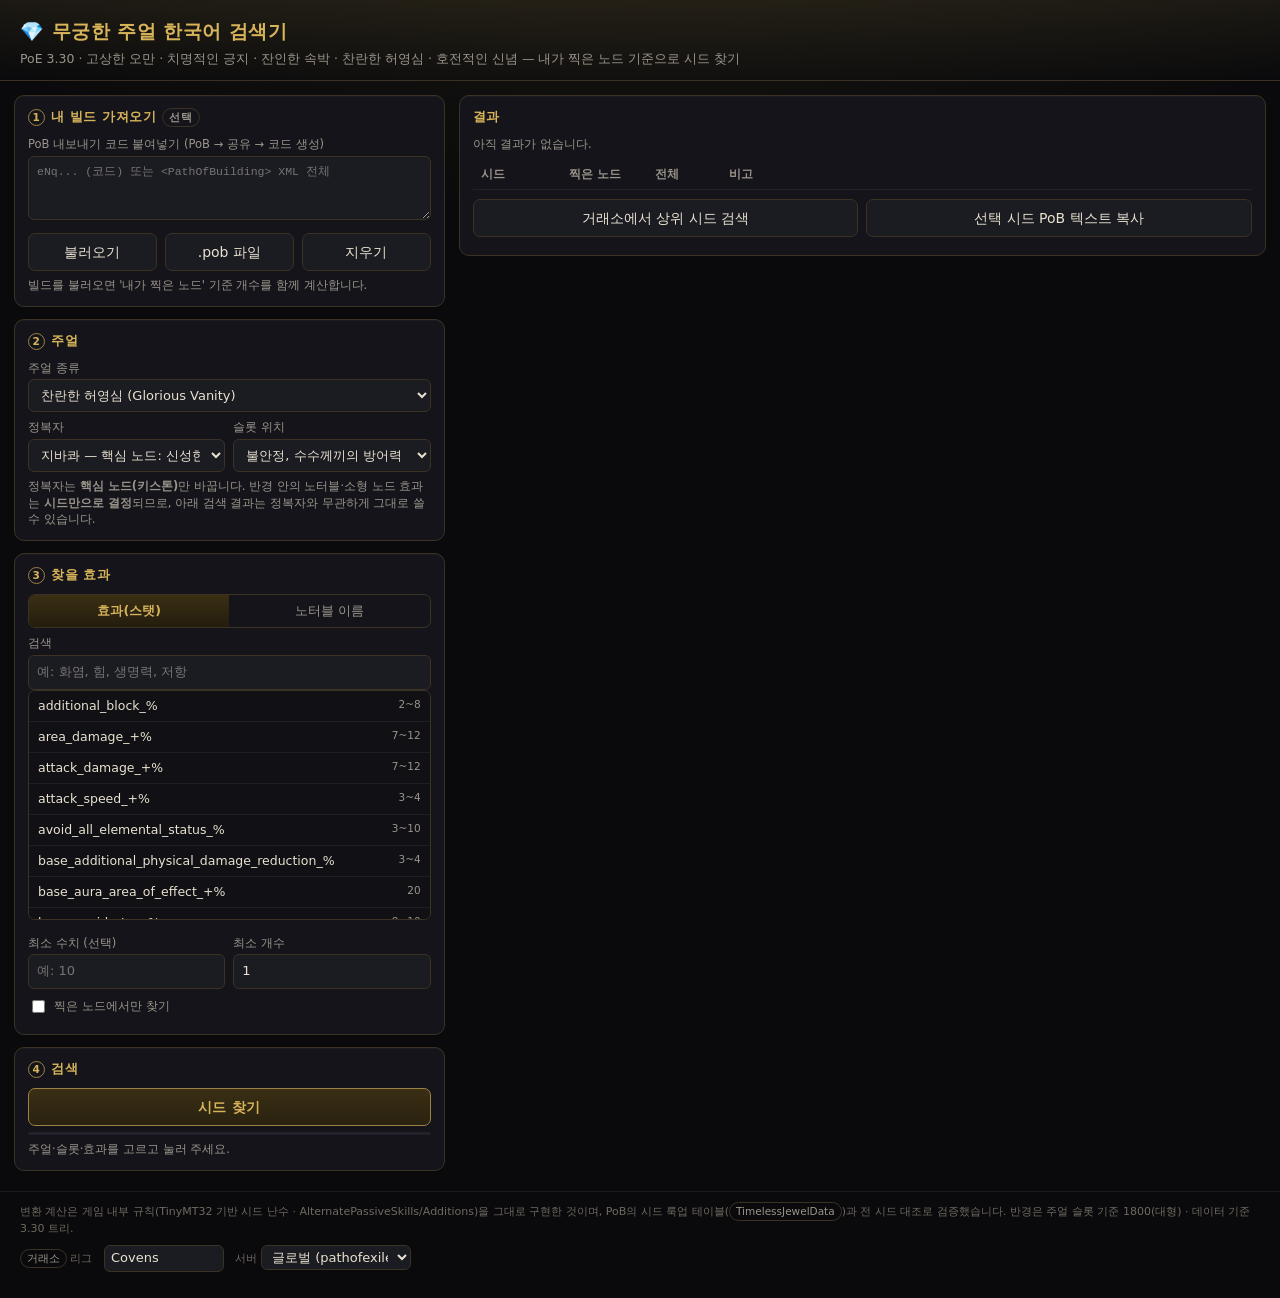
==== commit 633a4523: "fix: duplicate J" ====
--- a/timeless-jewel/index.html
+++ b/timeless-jewel/index.html
@@ -183,7 +183,7 @@
   반경은 주얼 슬롯 기준 1800(대형) · 데이터 기준 3.30 트리.
 </div>
 
-<script id="tjdata" type="application/octet-stream">H4sIAMSxCmsC/8S9W3Nc15Um+Fcy9FIzEYLjnH0/86ar5S67rCFV1kR0zEMaTJJZApHsBEBJNS8UBalokwqJXaJFqkAW1JYtyUXHQBLEJieo6f+DTPyHWZd97nsdJES6p6urSgUr97ntva7f+r7/67nN2bnJ1nP/2+g//+c8y3L3/Oi5V96ZrO9sT2ebk/lz8H8urz04vnN7tPzq1vEffre8/wn8bU2ZQv8sPD8KOjj838/9w2x7/NuNyXP/5/MjWsfD317Y3h6vvzU6e3kyOYcLHX3/w9F334yWH360+HgX/qCDDz+DC+YhMz+z8C+cvTTe2PiH2Rz+V7mQzuHvv5yen9CdvH9v8ZcPFvt/wltwRVB46bXceovLpH6Of359tj3ZXH93NDs/enO6sUEL3buz/Ooq/M/R8v7+8v6DuKS3HhdayzNf/CzvP5XX+FTzS7Od+Wi8eW70853x/Nzo7Fuw6uil2Wzj3OztzdGZyfrsymT+Ll5ncfDN8g+H8LSjxcHHo+X1O8d3Ho2Wv//y+NoDuPIDeLPLz78ZLW5ePXp0sLyxd3SwOzr+/Obi+x/wbrSnt+JVYX+mk4+X5/jWXp/Pzk0vjDdGr0/m5yfr+OHiZ1s+vgMXW/w7XOVwtPjq+uLB4eLPD+jNB1xyzRnlEg+aW7ze6xff3Zr+lx1+898dwqfDX/pM4S/WbGELeuvtnyqFy53dnk82L2xfxJ8e37+DT2Md/Pvq+ZGDDVMkn0YF+I+f+/XmZPQavNzJudGvJhuTyejl8aXxBbqJ49t7yw8/GR399yfL/Vuj40+fHN8+jEsrfJy8cEpYm7bRLza3Jxsb0wuwG/ihvrq6+D19ePjg+c88vpDMZPgPySVwjRfHm3AsRi/szMejV87j66ad/fj9xcHeaHnny8W9J/AJvz76/gkdEw1vC57KZy77WZZc1hTZ8K0VPuNtHnJL36q/hqVbe2O2MZmP4wKLa4fL3W/xg5mcttGaUcHQo7U/mDX41s9enr4Fb/zFnY23x/O36JEOrsKOhH37zeK7H+ktW0UfXHmfOvLWWjqpm2+NXoaXU+3Czw6OvjsY4Wn78CPe4nTSTKZpB+bOK+HwwrEefDMWDj49GRwQ6e3awsDf3xzP1+fvwtOdP9/4aMe3v4ZXNFp8t3v86W7jozmbWVzXFmCWQnJZ7/CAvDSfbk/X4eDBdofXN3rpYvn24eCBoTp+/+ro+O7txZ/24W82c/nPDB7rTDvhPAeFu/flyTvbE1iaLcj//WRJBy+HbWDRVtog3FTQ+L5enk/Gl9hwL/7y4/L99+BD0j4yucfDgW/cJL5fMFltsl+abW3jm5quT9F0toz3zcVfvsa3tdz7Gv4e4Ie4w/OgpHMdjGYr9U9onDZaJ/o62cDvDuvTHIILuM0LXUhvydIpuDidbJxrrAU79fjm1w2z4L3N8UHBRUlnOhR4iVen89ZN3f10+dmTxkKGzctaULDPTHIh2Crw919NN2Hbjyp39eHN47t3wOqPWo7L5AWZqTWTgS1M7/0i4Ls8M9keb0zpLEUvw3dJzufs9s7m6I2L88nWRfA89Aa+PwTXUfoXvn9yPOhd9q+PwH4efb8Le5N2udPsfJUzwocrCjQNr03eGb0Amwr9Z3148LNd34+nBs7Qp8s9PNg2B2cVyDtDgJB8VzkHGeRd8PDgs7yyMbk02YSHbX7PB0/AWbHj/LdP4F02P23hPO46iENyYZvAZXCTv3JlvIWvj64ClvvCuyPeOfSlP78Ja/IlPvtksXsdjMsI3iJ46cVXv3sOnRVYJ/QLWkl7CDZRiCEKXSRxdKqvz1fqnCDwpEW00CZLh0F5rvAaL1yZTc+N0CDO5zuXaVe8fREP1Evjre3p5oXOqzwz2ZpubaNJ2qK7uLG33N89vn1n8ftPR4uP7y5vX0frjnvk6NHh0aPf8dt4vnzby/2rx7f/ipYH7JWi21OZ8K5zhzvlpVl1IEe/hhBo9Mb00mT0q52N7enljWkMJskRjBbv/w42Zb1HD/hdeAX+0pBtVzpt5vKcHOYbENRdGlVvXXzq4w/3jz/YG3U+QecJ1zxEUvQJbJYJpyFXWUbPOL+8NamPOLzUG/sUSF57iN42D55shQl5SPukXGsz5NeMN4aiUAUOTrgX7XCJV+GzYywy3cBn54/8/nvH78Pj3juEfxqhD//wIwoCCnybHm4vbXBy+LYU266PN+H1/d3W6OXZJbJm/JT7i8ewde5C9E/PCvd6cMDmLJicjZnNctodLbeSG533v1bD1qY+T+Oc50VB+wGioHTskxtLD0RffCgUh9ey3F05+Ia4jZILrxRt/tSFyUS/PL5wAb5BOhSgh23v/8WNr4++uzrqBgj03NUxCFrluHnAvMF5SO8iU/iBWMFatFawTbRwYi2lDm+8PUsF23TfCZv/h1u9+Js/WMcL1Olhxi44dQN2MCQvPB0fCMi1ENPn1uHKL8JtV1anY2se7h3fud4zMhCVK9qq1rpMuruiDoaa76SR0Y7enm5fbDgTjj/weMRQqemAO5kvhBIU5HgvxfS5M/iBXoSPAFeBz/DL6YWL25tg5ela310/Otijo3gd9tMBPRV4EY5SQiJ5zd3w+869pjjOqEKIL2GF4v8/JwTxqyFLMOCFnA+nCDRhZ2lKSDW/uNSC5Nrha280A5PlH58sHjxqRKyWIt816wvBfTsyFTFibS7HgRz94cWN2fpbjTi2dRX2WvwXiEzAYD3HhQ+ugPjMCCkFZA1oPvhw9090eZS751fD9qN3k1stPJOnKA4i3knP+PU8/uK/HTQtXuc8Wu01lRQMHGkhyPIaH+OVzXM7VYa7vPcIklwKZXHv4tZXuaIaQ2fr+4De8jfjS5en8+nWJdoP974A04D7PmjNaZm3RT8tyj3FwDGBbCa2MXvsJrZl8uiULoRzFOiTvDHdXN/egcTjV+NN+Cqbo7+Ptanjmx8cvwce6rs78MpGlIN/dX1xDYN2n3uPVjFXXnBKgSoBr8+mW7Biwwm1UvIvby0+/qDpeDoPEXLPNR6jvOB9AocLm7MpGIJzo1c3IAuhDfXoYPHn3dHi4dXlPfBy/H20DxkHuNq6xPcJNiNDPu3e6I0vYct07w4MWU6JSy76lkCWKlGEyh391GVBKBhAamZaZvfVDcimt+q0sG1zg+LNE5TSiQcraOPFz7A9G8Xvwo4DT/1WbU9o4eaXwZOBJsWQF3R5+oCrLO96qka2Xtko63SGRgpuqUinZSrTUqXVKEjJ8TaUz0LaGcOvKQMAHxC9Y23ZaIOn0iLyBdEpti0c7vdeooRGgLals1qoGcFt4FO8OV2natbG+NykTFZvfwDpL1ihJ4tr++QuMcKDhzK24L3Q+nQq4+Bi9rbk/nlL7A15ee0hGYaljfNO+noF1Wx2wHi+Sd6hFWHgNSu/sLz5EZYSWhfhsLF0CFQhVJRBCAVxlVMt5heb5zd2qhDgznvHf/gTf2qICjnssoXm3KP9VnJyZMmvPFAMk75zokqmlNHRVICpS29URaHrCxcuzMdXxtuTEUWAGHn8enO0SkkO/[base64]/5S6cPufgEdrRgHdG1dGUSHC+EIoU8JhLTp1H7ziq/PJ5J+bZ69b7fkYQ39sC9QnLlCeuxZyp4XPb/EV/[base64]/hWWP5g4ovVYwcCxgB0NSbtLRv/Ih1W6p04zRZfjv12dvYyHm4ngeQ6CHNyG1BRP/DR59TDmv3VnceDyQiKwpnWuyCt4XQt6jPHWUGklmaVFXrQDVqWh54AZrQRb7f/C2rVKSQ/QURPxmMt+C0Hkj2o/l3g/HH/7APUAM5OlYwZHWCbceKIhslsrLOLBZIW+EhJCykflUhRCCw5J4mRfhnibzt+IxODq8dfzxX8Hq0GZCBw+/VXmW9/MuFSgOf2M+vtxsCXz0H4202wTPmVsAb5q2T4Gqj3171LE+2jh2n14rJRzuQPZnJVuBroPyUYsnJf3NAtUqGg2euoGDSxQFRXCQKtp+UVUFqktQXH1mcmECfpd7RKc5BmWQff8BmwuISfibrnnwien0Ej63jhem2y3dt1WBow/IpgVLU5gynl79oNzdO6lO6rOMASRWyEt0lskt1TVtOLSBDNULLg4rIbjA9ApWOv7TzrkLtAFiVRyOF2UVNx4c3yRcTMhN1m5Mtb4crBbq/FwMYMo8UA5gwF/GRknBpeLUnRf0Kbhv2EyrYwm8U7kIRewP4xlIfkStMpVw9/R/[base64]/A3W8jOAWuSgV1p+DYFf0fuqqOO5Ahilmp1QVZRpsbIZTUpsCX+Au4tY3mmkf/42Dx+X+0A9Py1bvcC8GftoYe9AJFf69N+VXVaSu8q8UHjzhvgtMCz20KI7RJtKVi2Is782bS1LW0n9JZ7MZDLkJWPK6e/qaWtlu/gNE2akOVjJ55I1tRRoc6N5ZrkfAcgl3wVLp6eXJ+OgYLhK1APjg/HIK7w426vP177Dcc3/4rXCVC6+iBbHC+H3xonxupFpZjRy5Q9VGno1XY5Xr1cxMP80CooD3h4iq8RA8h0QDCGUqiIeBPBzEQKfn21xrIbONXGshsQ6AaEUTnXtjHIWLL4MyNfjObctHszpPFwbejxePd5ecH/JGViTEuoklt73PAdUQfbk1sleZOApHqggzZ2e3J+Nx52JL0cJ9/in2Jh1chFKQ3lykKuGyRhX5uowuCVr1xcY6+FDKlF8fb2xuTmCRhQI/FW0iXGMQA1yNIlI1dmc5aLm+VMRKek+sXgqPMC1NwsJqzzUs9saM3sUGxIMWJeP7rmG20/OwAY9ajg084IzUhUFZrrBFqFCajJOEfN8+PN/A7xEbkja9hKx/f/pqzDEsoSgtGoV9ShYMzDMJU1nE7yxku06duglzAqoAtX0i+1mSWEoPZJcp6z14cn5u9zdX4Pxwubu3jJocDu9zdww+KKFm6sRD61gKWculuA3hQCi8rK5O6Dd8ED/WNRhu3kna9Dq/jqUhhjHQhQs2cmZzbWZ+UkOUTgkLeHTepLOzwNcIqeXrDQUwz/G11UWQnYDVhDX8SoGIAQcGbOKK1XCYgZ0weThPUqMAvFk5aJjy5yqoSWHmSm+81GfR2Qm+lA59osn/p/aqosbfifWvN/Ro5FjNUXyIIITX0q3iFkYLNXjzG5kYTnAO7wsJbKOQCpnMF/UxlRmiJGk2Nsl+N35le2rk0enU2356eh69fvUSC0eNLXP7+8Wj5w97i5tUIYzTgHbmlZ0La/BtD/dZXN8Zbb0Uj227kfnpzce8J7v/[base64]/zVIN5NuNeCIBKpyQusbmG+kXmhuAW/dXLAq6NXLjLhli179pgYU5g/jAKKEBcO8pOIzBw7bx4HJ3IhxoGLeqowTs5HJAvfMLWpFGWQWf9U2IxSQfCDk0uXy71y9MMDuD6fyJwHY8AQJ6ZbbEbFoNQ7zh1XknIM6F36hr3YYQfXRzcbC2mpH4e8Bpg3ovaWD6/w5s3KUWfr5wjGIDiv07n0aingfuHSb6fnmvaD8X/L+1+AG0OIHjdJ0zVKWIPwQeP1VvtsIPv+bv/4Xw5bd94/PuAhFdUHQhCqNjan0TM5EgnUIh/azTmVnmMq38BK1al8Y76HkYROa8GWWnANnVE4/m7NF5vo6dc1Sq6riMs7nXjNCVPbe7090FfINFXiEVOSNopwNV+WqGo0b2eshutVna5Ud8gGIokYoutciKzARDrq+uxM0IBsz2LN5/6nx3cekxe6dwv2Opnz4Mkve+9s3wnBQmGwfdSZ2OlUQbQJ3PlzOKqUpW+Vous3x+CmtzHn2uIJqk+wWHP88YPj92/FRi7BQSA969eorKaNgr2Kc5CVwMf71exKXWu+d4hoSRpY/GS5R00Lz/hFiHqTy5EP72+E3me3OI9Enc2iELyt5RAKsoZtTv1GZ3Y2oym/[base64]/emF9Hc5DCyDUq9c+D2/oNrpo3rrGMHQMkRLSOXZUYH1pY/z2Vgk8eG389lsRq7d4/0+Lr75EY7c42Dv+EDvYHsdpLL0T4/sFOuv0CWPHayFX0s1QK5atwbCTiIZgAEHg85zqHIWX4hNqAL46xqi4xifSgsv995b3Ho2OvrtKc5UZBe3axaC9/byeh5E38FOdGZ+b7jBE9eO/4hjy4uDOUZzZZRAdOEidXiXOzoADX7ktC5vr+CaGgCc0Z9fgm8TMwRmhbmB9orR94uxYs+zdvF7gqXbNbiB5NS8gpSRgVDNNt5g/pW1xBKjMNrcm62CtwLn8fD7bwRSoDsA4e4aV8XTevNqIIuG2Yu8MITDpgx7I8/HwBXyw7Z2tobmvdvlGW75x7b1QIrfBlLP3byKI8R/GCE3ncOsTHOH+noHP9yAqPWQABwTalPkrH0y/Zm8jXAJONkQgG6NXJ2Xh/bs9zMnvUQka7hCrETjM6chy5An4vg2uNWBZW9BOiFkaUa43MrpEZ04YS7YhNAae23ESX6dv+lqxExvCluVTPAO9FrTkFWjeeLVEmeGk4x6gtJk21xDT3rwMpjEM5c2ESUpbcKt4Xo/k9VLKxbW7aJMG8kkXMaxrGvZourzgKHpcBTqjfUEF7DXlpYIrXK9ogJVeB1MBMfPmP7/bxLyAa32428e81AXNsiSpcgHA5Kis2xjo7sUiienuRgxisGY+POTtcqr0sPmtm6OVea0HfUKuGZeWI44r/Y45NROaZPyU8C8J+9IpupVWlnr5NG+2B3qNmNdgJEoOxwjqN2bvTNejz+GE4qvHi48/oGj43pOjePsuxDppoijjFEVar+5sQUBaOlQwVPt7NaxAZ9yqXAsmwh26S9hkePuPW/gvtU9EK86NQ6RHB1cJZFVXWQqmCrCWRycSz6/Z/kQrc1J1pLQzYmVERyYeyBgEkgJnQnc2qDcORMOneYQWZQL43dmfzgvgtZJeiKUEOL2Dqa8DoZ9Nu0dH5CM0jNYwLjx4VhkXXziu/RglIYKdI4QTnXdqGGwxoJl6B63MsDryrfYBTy83/[base64]/Rtwxm7lKbYClYTmc4XPqLtOO2IK5xGSlZ1LeM0Rc1rUdBblDBBVL6vQrGS2AFsTpFcbqgmAldPJFdgQygEBDA6TG8dnKutNY003GUM5OlsVdI5vf7x4/G8jpoJgeEdvn+Y+UJfaQQqRNmtgoUPZPG9+LKkoWGiKNbFLljYoHv4r7vuLcXiGPsZ1QmEwWJ268Eq3ELIta+95ElRo+FpuLwUvzM57LohxuHtCpbyOe+U6CJa/OPdHQhWTvqR2yamx9l/OTNbpJI7OQF49NEyW+jvG43xs66kmjKWJWQLBQT59Z2RBG0R/PdxFh9hPgMQifpLCds/[base64]/r20fIeFas0oy+LkGCL8C6v4t1WN7aqWFWhbnMSrlm4sibjA15YaRs4GTLY5JEQJwQFqjPkgcsYyaPEK5sVkcguJ0STkkpC3uthcseqi6DhnwTb6U1RvonGYGSdmZWTkB7xkdQFQbSScD80UiVZnGEz4wPVL32WC3aSg/6ftLjPcx3xzUJvzgdqpjSn9/hMnN25fHk+2SpPc3OUL6YXf/hhuY8AVywvEzsE1nTTjxBq09waOUs4LS6C9X2XMo5htBo+SLoO7YPWT8nppKXMGhLJ4uQiAbzmEsgjUTPB1wyxezVIDvHe4eKLQX6IYEKnqZW4ljZJJqruOHcznyvXzwvmoDGmEPDUgcfjEp1wMtVnxpsxBepTfr1/lZqBFYzAYOrBVLfCBHfIaMDpNeRMpjluRkl8v7+4tvccE6NSgg/OI+/j2wJTe8gEVoUmiriB+bWQx0GRZI2UIHI+s9Jvyfb96t0tcGZNntySG69Bleu4XCmwKweGIIsPwvP+axrC/PRZDDyGt9J4kGdqJZtLtIawWBhqXfWKB0Ifq98NgfieuUTQk5n0tdVTg98dQkQzgnRaobkVlO4GCjXco0kR2C96lcSpFSe3VUXkqYBsVDhTuqohdnF+uSHzihDPtBsKmjDwr0420EqdfXt6fnsTLHg8JwhHuXfIIKAHi8f7iz/TKY+VBoOItl51HFZsNDLqLkMVpDci0MgmlheF9MGYgoPQZqv3ixl5dkKz2Fuep8KGvYCBh3CztV/q+Ld6x7gROyFwbhWlMXIMHJzL244hci1sTeZX2Mt1iIuaPiNufARl1aQpJrOGYYZwCoRt4qggExHjaQJcgo13e2QGJ0lxcB5hwOkNzzXkn8ORnZzf2Ri9sLU1hk/Cc08Hy9tkrdhvYELsuDvkTMzU2/vH08hYTS0/jX3cu7tg7ODEIJU+Qb5czkhFxQN73WWIpOTEwR0GZa6FLAhto+CNXy3os4bnmVVhhQAycCj9VLw1mouZYBiseMeUDL05R/DcZlWW4lG46zxh5HQWaWMLn0AwBu/rqnEnrOvGcl7x0CYSlAo3FAgaCE6/4ifZ++H4Nu2F4Exs5vpEVx9+6Vr8Tz16J3oWhksaJFFKv/eCSlVdev8er78xjPKFyM1KK+UpPgKD+6gYzGVCwYX4k5uvPjJZr+FYbtpsFxlnkM+c4BGJDYcJHouMU+2LU4w935py4n7rk6P/5wmKPiDlzB9/JIsUp8ZzjgjaH7agMHCQDbY7HSpCI7tFEZ3ntBGDiuiOxDNQ4fhNziXa9E7ld/3u9uIQDl+T2Yn3q+WitJcEFgoO+s7gupMZwmbml96NLVW0XUhv88MBBDLcaFcstmBym+ioFQzmPguWGpxFZGu8if24/5dwNnTuXJ6AWhV5wXMHok/peBDteBTMOlMID6byLAGeotbXhc0ZGNruf0TTf1Ufu4Oi+riDq+LhP/jjIRxwngHjtrArBOB8EXHWmBdVo3D1TfUazzFB6oy5No5Dlw3R2cDNUyMEs4VyDXRtmgY6Im1PEl8B05Mz9tJJ1wqtOkyTqykRvCaKMRQQWs/ZvRIahpDVmNMQwXnFLe5IbptakCodXVqzRoTf75O24nqNlRnkLhZBzoXJStUeKnOks5Smz64qKVxRNLlAi1fYbJjFGJNPmo2GaFgwmJZFgRqcV6/tIJtxDT6F01yzXuWQ0BKhq02ENQWF68P+0MS62sAnYbDRM4JBKuwMUwsyd8L3cScU30IRxXCkOk3hKBFg6BhVCXgSZB5JysaiIBLjyRoIuvgXTkhOPpfUlhuGmxUMjhWo0Y2nmojcCiuYaxiC5p35pCyFcLR6e3njS4ydufhB+80w228RGTfbu4OZG16enJ/UgL4UP2SsAMdGiaP4yWK0kf58TEEGKfv6DoSBVyY4MFvSvHwDNxaBxBGU4BFJTMCgzPbLKgWkRQTmmf92vBHJkZe3f1weXj++fZcUMDQZQBVsghC0CEEaiIM0mOpxuREmLIsQGezxJEJ4sbNZT7v88cflvZuU6H5Rbuuqf1SC4Tp3UuR1kl/Hc92IyobYnzfIvJdMzCDcK8Q5vciAhw2l9FEubChlkDpmIQoh9ZgoS7ICrdIgaZVl5OgFYBTOjtuB/Yw/bxv8no2nI28UJR5KYvlUGXMStrmrOpapw1tVNvCzIufWnyqEe8wJf5xuGHW4anpNo54BzA3Xma0VxrXheq7BNbBKsFKyDqwarBjsO+FnLXSaJwb5h8NTl9Qt60NgdyAdJsJlKCYCawHv9vIGXAIMxq8m56bb46ZS3Pu/A6tB1Ljvv8eBRKQDs5Ebr3XcVKbzLNnHjNQDQWhignOiIs7paWjzwB/ToLZF+qMa+qh/k+pUZHDGLaWFB7P0OX+xuQWvqWJhXDy8vrx9HeInqkR5hkTg0Hnee6Pc3R2QhSk0N8RwlEe4BSuqJZZ4ZKWEyVmVRXKgARJaFaWAUj+mTbYz34qE9kOZDqSkTyr+wU7es5bnDJfR0kMGAh08VbsrV/Q1y5AucQ2ifjs7Ror+cSwO7367/[base64]/cm0momWwuj/QIqYUooV2NDRnLnjlvpDSYB2ldi6bMRWMCmQUuqvknm+dUscT6kEkvpXW6zKc52/Uut2lrAQF6OI0spS3Bxt4KZjLPfH+wunlCWjNCDfhrYECcCNxVKNZCchE4edDm0Txo8H/VbEGIdU2/sJzC8pOkek4hyPMcoahKqrpMsM05gQS4AJTuhne3t0UWYErYBblAWJP86uvgr9exLHj24oxH3o4Orx5/+EM94xE0j/tiwaw7RAarOHV6qm/ktNHpm6Lc5bXphYujV965vDHDNKxq0+1+i3jh44//CokUza66GOE73e8Hg0/N0rOrOjKFrmkvUNshlhG3zP++g9XfVp79eH/xp0eNvFn5rGDwhS1U4v1oFpzEsf5LU74LHOgHh7m8fyvO9MMpi92BsqvVXsPkPAV56bdjomG8NI1tFOLIw8N29EMptWzQ+ZK3cH3CTpSpsLSTZjgCt0lMplzaXn63R7BvCFl//4COrKZxF+eK5DoEVq/lXM5ML/EpvXew3N1b/PlBS88lRN6hpJyLYo6zdLzeDdsScXuttJVxb0JyNvCWQ6003EIYR5nhjtXSgbtlthDI+1TOWrqrbH/rDA+jKp/lwg3ylMzLk63tORaUIaF44fLl8RynUmNN/OjwsBxnfnQAX51kJFkLuUbWtN+uY6QLKhBivD65NIXl42beRXJFKpTcWd67RRALnt9LkYerKAQmhtKWW/[base64]/ZrYl9Yc2MXpgxAp4Q1iRsTi+w6cUxq9BVw2o0jPna5NJ4e3b54vhCRA3eY73FNZwepgohtsN6AZsyz6p/awONbyIHc/[base64]/I+JbOGUbaYk/QVkmA9X83+VHtaCHaY4oO381DAY3QWFSKRMCN9vCkFOgH2HvKyLybR7KOJDckqDJZBVenE0lvGKX96ChfNNKc0NpDeOY6wgD0iny6Dj4okaghdscKGYSWss5P55UnUEFivfBGLYCETzu6jSC7DAG9IpfsoOVxLC/PhnocTRI4G/C2Zi/EVtEOYwWxuleybt58svrpZkUR9s9h/EHnXkZ6+JQLRuR0VKqRbNwPkZheY/O1GPFHP4zdzQ7Z0VHShAm3BZOgyuxNcmd4NcQn93RZOHK/P1usYGYmFSNbkDiz/DVhVmjJ2TImsTKLrpALxdKxQUzQFK3WINUUVmIpnRXUczxh2cb5aKR4KiUl7Sfv2m/FGyfYWU3fid8OkeHHwLfWEWH5GBMcpZtZeeUC0ksm2YvRSeBUd39YG2NqoS1+5N7a2rFqTZ6ySs4bkHL2mu9JZpBHv7XTIceLoK6KFkvcBx9sNOHuBx3QV/5+mN4XDajlCF5SZ8Y7o7xvjHQQLRkTQ4XLvC8YG5jRpAAF+InBBoqnq4M6bB5YV2LSidoZD4bRe8qdzmoRYVbl8jWumeSbMX8J6FGGCRZxtNSiluP3ZTMeYfO5weedL2PYl0SHPELXTMjYzrC2KNJfCC8yJS7A1vhWrdx0dokY3puZOiLIPVIFKr8/[base64]/LvET8OUT3+Vy9J9DbKOE1EyNTRMSXCLgmiV0T8pZ7ZrQwSC2Sfh+OqCqrRK0+/L0h5PbBr46TC0yCiIR16QEjlIQrTiMOgsyHOZN+phlRYEWqSr2ytYXPD/[base64]/fcoNpB0Hpv5uGVt/[base64]/MA4cwbDaQ40LDi7fsZutONW8QSLezPMqxgm8fj3y3sIp713dEB4U2xYKrE7ZrT3K4ClrKOgD+XvhE/[base64]/ZLXU5IieZV1mWOP/erDRcjZATVoZVhdDgMD72JJ6BMg1KB7duun811ouPxQ0xp6nLGgPZzZoJGU31MKF3+rzGsZnx/PJsthlLRfdvLa8d8igovBhOwJQrXG/qBn7uhBYg6nq0lGkTl6YX+0xFeCQlUWWK3Ei1bOYMGohlGI7Qr0gMlR002FvmbBN0tCBHolcfuR2nly/GRe9cX97+YrSEvPK/[base64]/[base64]/fKj3inzDbu/aAOnusSo7w6tAjSIDfc9ICn3K6xXKj1++g1unvHxPSn8INq3KdeEBK/l+Yb1XkNLi/734K8UNTMtAlZNLgt/RaT8/CU0riuiD0QqyVJYkKysBMIZByQf4WVqh3BacowZXRQpaF7Kta9y821yH82po0DFkXF9LaAMs/34s7vTZbERyfupiuZzhFYxAz6SELYJmtLscqo/BYVKQ8M0HCzo3J1tboddjcO9HVfXVr+fmnhL18+Cmkq9QU4Mk741K5pfXWPxUlu7Oc9KDkivghqDv4E2Znbfy4BpncVHptGhsh/Ex65v6j/zgRL+V07OZbX3jxOvbZ0B5WCDsk/Es7Yc9ypz9JEDrjLmLBSrvJxXtl/tEvJ5P1ixLn0/G9L1hp0nnFo38yTAZeoFslZfaWZ/9Ulgswext0flo4b5xMNMYLk8+20LIKrSbHI9LTwY+pQXIq5Y9qoBOWF5I3y9z0L6xD2DrbLFkGF/d3Y7+WR5zBJtp+xmqLwEb90vjcdH30xmS8fnG6eYFp4fb2F3/5Bsso6GgPri7+dLh8zC8qypEgnLjvT6iJzZDuCfHAXUZ2RD6kCOdefELio4sbP/BgMk+3Q7iSsC4uyzgNnvcIAb66fXxrrz8bkGvGCEEYmDYmLmMUKGOE3kSyxq0eQAiPxnd3WpkoFihd//546CwREnSDAAOeO8rUC9yHsBpt/tdQCHWy3Qidlh9+wv6rFUBBqMuSEAWjIzq3lqeYamQLneCtSenk5DydKtLXIFgtG6RHqcAt2mRCbdmpwpRJ6sZku5q2YysAB2Rx40vu+LHkJkTVRT9JdVHE9XSCdSoP9KFR1TsdX7iyB74+zPHV7zJ0yb1yy7BDjx1tm76WZ3FwRD3SRGJ1+wef4M7vjhmaQAUT7ZQQ/jsjaGH3GehTQqE8DRs6Ot/9q1TOboDAPDJYJXTetWbcq7ZGOsZWCV2isvRME1NG+G1LE68OXEsui9ab7nBRRam4IclAajNgydlYgb7CWQ6bkEZiHevob2+VrGr7uwReLUlylIqdEa+Sx9ySqPpvxpv/ZWdali7hl7D1yrlDz5CdpLXGEZaqq9Klf6lbKV0iGB0UB7Q+z73wkp1i01hOz3JOeXVx70eGK2UZE9KYPCTuy1Prtoa6tsCtECTQuZH2hjfZqcY9Mt7ORgtdPudJJzzSeIJXg5Dq0s7GuKbyhHOy/GoXCXcQjPndbSqhZQRPMcHmie8WVPaTWL6sMeTIrfICRNGFCKbbXN8u0a9fHC4/241guoocvlLBaN9ZQQUUeMTJNvecYg1ssf9l1Kb27WSm9XPYETS5Pp/+FpUrd2IU/fDq8otvKZI4vLV4GKVulWoRB3TW0WaFyfyaWyQXqMtxJV/xUZA2+BuN50L2FlbU/OoqslR8ePM5ljehLHMNtdGL/r3RBhtifKwjYonqsQqLUe2PtrP2XoBPMP8rDSpDTHC5MaNcSSvYjIe7sJjf/6iele7jaMObkWWvHg3FQsNXhFlFAQ1iEtY8ktVbx5UEF23gYCy81lDBMkosBAEUWIvgPQi+uRzDxTpKrL08cVTzxD7TAnfvqLDl6FpHgJrH1xp3ZEJsSgokDl4R9vw1REEwdGC2w3SENx4s7xM/[base64]/SWKxEX+zZcn4zj1dA+nQrgqDoeFzgZvKh27Q+1t4OiwvTaeb10Ed7W1BWk6twJRQpaO7Q+fHP/bdVKHiBIw4BRUvx/rnR0k33JY4LfNZmLiuag2IiAnPQ89wlG3SnovhS9V5d64OJ9sXWR/0KDsLdUIbu+hOXp8J3L0MvrIUbWLaA3Tp89zN2L1YSk8gunN5ZlR8AT4BQI7CdglUu+rKLvDvdyXkTIrHtVPn8ToIkLFgjHRlbhEBwByecJmbsGbm8B/72AXIrKFLG6h1yNPcHAXUoHYY6LIM+QpxxfqGYMWsodbJJ3DaD0LZsrCtrAgkaW+KVcvEsaqnscZtldaZawhE9DqpK/P5AqEwXpzunWORxhLBBakSHf2OBrgdMbYLBU2FQTkSkxp0s1DsMxUivPJODm2Ge96D5GdVW3Q4WE0g1kyxBBqYNY6Z27dPI+SiInfUxD+yqXLaGvhbl+cbfJuPbiNPSIs5e3tR/pvgyNChOjOfJ/tFNbyrdGBoYnpZjOlStO8ituYnjd9v4rQPCdCm1gKE4fU014qcAHjp99rWQzGQe9kkhZ0XrE8U67QZKfrVpLqLJBOdXNT9MyGRcJ9hPE5KxigwLRHqQl6T/mgqHSuglGm914atN3NyY+as7sadsWilCIUZSbwKgSeX+HZa3Bwv5leKGddadg6Um0d392LtaiKc0xhFbQXUQZThFNB8OIMQeLObKarokLVoqUvM1p+u4uNMzK2NnZQKk6u9v1YPyDTjbbDDAggI2F/aA9BlVSgcpWtmo0qt0qi3oZq1MQzEXzavwYegx3KeFehzReT4WH2fASc0Fc2mRLmIYMnQkCysI0UCw1pNaUdlRdRBlSYOAmsuY2SL1tb083ae93+dHmN+J3ywDZTo8RBLxIKzDsUmTSGqXhLTlyRitdAyB/tuxJa3SFQ2LR6k8sihjYr53hUek3f7g/XfWGeNnIxVYkYl/YLCESD+Cq1LmLNvREnoaAGweCVZyzWQJxUZJl9Jjqy1biZpCMLl2LhvPkJLZJItp5SrkZ1ZWZNLgSW5oJ96dAR6k8qiDohglqyZs8Lz2ykuyAD+9ps412C1DVEyVCE7eH1ox/f52Yoq20hjX0CUFMwr9FKjIDBaaY9USYX3w31ITuq6w0x1Y7oelVpV1i7Rb5b54Wua5Fn5pnK4saDb1QmVL7hiu5vivHyPPiEMkNCG52ZYtNepq7/ivlvwZLaK0kTEy1ZzhtFqF4WPFDd2/kD4XwLE9k6BMmAvomJpGiW+h3Bp71owYPWcg2Chpss71gh9yqYWeDkLA48Br4eOYsrtNXDNABO/GGRVLesas99dcuq6Kwy1uqBvSBEqAXL1ZVfotMpq0utWy0+rlaPrKy8aoSnDvZUC01dyTPjK5NNlBl6bTY/x23OHx5i4e/PB6Pjm18ffXsAUQI3xQKnGkVUlWpbJx7qWE3xK2MyOFHxC1bjaZWu4GFP3tCEwNyIBoVp0i/VUhXvZdroM9TOGp+Lb/Dxk+XDLyknZUYQn2WJ1gM8r04I0HTplnrN/O7GVMhQhOABJwEl4Eq+laGkUhGuWuXkwiFTz4U3aFcRjw0YfQau6AojqIW1JftGUuGqrp47pr1BTSorPR/d62SMoDL4FL+IVuAPT6J6BpaJ9q8TqCRSN9iUJKmC3L6o+CJSzBANfLCLvQxIMKXdVoK3uoyBiMinGa9CdDyeimArKMNx400Um4W8mCp6Z9/[base64]/srh2WDbDPGsh6JAA68LvWQmzy4DYoRVLkSH2GcYUsoCSxptVwvZVlMGtoHhf0Sbn3ivhXTLVZa1w+OZ4I1Zhoq4hZn1/+F05qZdFPd5kHxtWo0H7EzDiVnE9xJgQhC/CcsXUMX43Zj/UdL57O6ItPOYJTS7R9n3oiJZA+PHK1W2EJA/[base64]/ZyH9bm3Md1ukhXl+DnxaDCZK1Dpb1kUZk9/uXpFcwWXp3Mr5QNgKpKtfzskDWh4NiwgiA6oz6eRGc8wXMqxl86ShgSFpIj8loiqFSspwsJvRTQeXMCMDZ1+NI42Q7yomDg7xqJoqbPHAt2c2+2cTS4M1sLykSUFI8MpHdJIF/MCJKT92cJHRk2ql5HwoHcFEIEGOj8nYptJS9p1oUgL7B0Xrc0NVB/asaAIVDuYZGPTbjlomQia7xx5h6rOZxslvHB9HgslLCQ+UmjdiStbgYE73VWKFcm1aswnDaa6wMMp1pzI5xb+2lrUbC2e/qZ2JJHQHbDhSYeM0LUW+KC5cuFsIU4fEzmjHAueNKe8G/bPTlbEhx78IhHLqxmLLXRXNBqm5uotHRm9tudyNpDUWDkmSXsDOa+JvqXzm+DLFO5phxPz2tkNUx+xJyFurs+Y7gbJ/iNVDOuOWMrVnrhLjSHPYTJauo5NxScS9hcSUSttZOeyeouiDJNA8Asho3Jf4ZkFNz4IQh9MrjKeTqe5JEmtSwSRtA+y5p6SImfEoKf+HlxcmBn++Ks/HAI3v9+f3Ftb3T08GYML1zGUq7WJ/[base64]/2VPgCWIL8vbF1GCbcIRvzlu5vvRCInbKF9eHNx4zphU/d2WRrVFqw0VcGSO89CjasXzv0TRPQ4h7M5vTQrKbzRAfOrgd0LCf/yxgPCLmh+OVhF0/0Faczi6ceqvfL8QoxXQvCbW4Jjr9IT1YVlKRoE3wnHlydzXhrPJ+d3UA98s+rxl5xw3+1T9LRX9ru/2OfiB5wNHRn+TcJLOWqIxhY9IWM683Vlk37NQ7g+OGWrESrUTolaiXutL9qlR2yl702d0QrYjWCjmM8L03FwdRYB7g1fxGPZ75u39X9NKJjBSzyozp9mkMiEnIvSeSiE98UAkafjz40kVDJ/rs4DfZY2TktmXhmiXLEZq9bW00KJq/[base64]/QBvrq6vMF0XzpKRSJgp1cTVZpKQ89Ac7vWrUFIRfpTa7rfFzbG62WKgBoWkN5RjwASIM36VTbxrJo+35kJRBRTvrvIm1knQd8fom5DJM9stC+0rwlzk+UJxexGdVOlsSg3VRpdY5ap8cEJD2m0+lu0MpBniobNTSGUyJWJjFbwt9Gbk/GVGN2/v3f8XyHY2GcKpRr3ZJxPvWhDdJb/c6oRusiUcE4MFQJO7ssUnmINuQeBk6CniV5Kz4fbVVjR0qFBmN7q1cu7eyc2q5hwliBShXDd4m/IZSExnsN1aWOlizLOMSCj4kXq/9xFKMf8LUqOXp9P3q0LS0cHn4zqWUOOeX3BgeNanqXycMWE+B31bKQHf2Xz3A5RoTYYwiHBX1w77DOEdxN1VVDPKEDCLLx+P2z9c2Tp9MyqrIUjyqRTb8Kf8c7Pbk8mG3GOBNIYuJcfm/GTUdwi6Ty918VgQx5Z97Byb11aFlarQN3apyGSQiWf9F4pyPydRXjYZHphc7vUfDx6yBPlIXMln65OBDKFUX8zQb08EhzYIksrZmisrRP+7p+J2PmVc3EL3bkOa1OKeW2/xdmHUN4eviCWu9ME+b2plh5Pfve+cTchasUL4ndwPapwgaXcPj+bsUHe/VcczFoc7DX6kC7P+qrm+OtQz/Qxhz9J77TG1gi3TiaEs+Me5LpgZjztleAYOdL4qVrEjhWg1iBmFpI9hhDEoWnWx6sECdpUZs3R6YYyQQPCiDGTHVAowIu5k5ViXYTfoelIH0U4i+ht/9MOFqc2xztlFoQJwO6/MQVDxjXvLEvU2uHAuBWUiBG/W7DAbEiHQPBEg8ZN2Yhe96aQDo+mBkJ0gedn85KydgaGv+66c4mFWGqPDq4v7t8ZNTBApVcKEInjmyu0UEHQLO5OAP6XZ5co++u0R+HWDw5i4ld3SEsoc/s1Gj8Mhc5RkDUMSeFozYXAFTghGJfhBfI3WIjC5NeQXz4GD7cPUcj2D4fETOF0GYL27ae2VFhppmztgkQ3X+vIZDjFdU5bGC/sWOtcDZFjbbrG/EDEybE2XT0uoDLuuQcrgO1hXTK9sFnWqdJ39q3J2xBtcEkO/CN8SBrG/h8Hi8//g8OEXDNIzqnEsKnmuv8pUmJrmaR/IINhIQLqW0saLj1iJ1HIpYZCWNZi05GYN3ldfWpJHEgZqERbeC08DY9gwx1fujxl9C/GZy+NdziXRD7Ee1xp/vybmD3ooKkY5RXz33beuaeO+Nm3afIrxr2QlxGChUdUXLAu4TKZqyglqlMw/4GA2NTeWpmKkBteqFckuU7vGZkKB2abhbrhn6dlx/7mzaPDw5IM7/6fmB2SSBcd18B9PzpF+poTeCUGiCRYXYMHmdcsQsqL9H0HPWSwjC9KTXYlFF50IAqKlYWqAoNn4XRYySYX1HxFWp0eqB8CpxbBTjVBmIciUZ3XRV612lqBCDfZOtFBrrlALxPLwoJq1a4EbDlnIhey0tJyRp8mqazmcyHaEpqwmsIwprhr+4/[base64]/5qCnO+uLq/vN1nmdeET50g3Jyy7Dca6A9KlLSxyHpyEWE+AmKHXqPgQW5WGmgyxWXOwBXPXQbaihaKD4Xhs9SaiZ9vr4J0JK4JlErgvcReqoZESY8gdrDY/[base64]/6X7L/2vLP3NYY8LIWXAHGF2Xp/PWn2m63cXNx7Ec0Ye0iLzg+3/mpwA6Vo2TBRty4ZxMhnbTrAFXvABjjYCFaibeC4qSte9aJQUKCfepXXysgJQj+XE7L81luPLqb3kVA6swzIWW9vz2btxFU5F+OfW2RbetvNr/zem9cWmvCUNdClscTJ6HoI/wo7aPJPsuictjtiB6iEdqdPUQzl6xwUaU2RCfdAwe+0zGpyDR2QPIA7OmcAdrJWACUZ5jlQgsXDC7ioyl5yIVSYq8AlUJvhLn/plyUOUQzIjOJUi9w0JhZPYRdsiCk6XihlSlMGzx4P8sR1iqEE2EIEgKlKkE5BEB8YQpm6GwYgQmu0gxVdJ2Xv0/e7x5x/FGkDN2uvAw1OXxSVPcEFnEN7XBh61jdGvpu8gtJNH+T9ZfnUdZbSQI/nBEyatzeLUZ/88w39oK1YWiCCwd5SW6Ii8LLTDThTrgJiChQARmS4MoVkGwwzNP0sDz4zQYgoKubNos6YecgKZVeVybTiWL3h0Ow/irefkWxMOvFfxpGqsCmniFG2ZnvcZICTWcuUNg2GErgJcS600uY4tYmIyzASdWG2V5vmhrXX8eC8gQGS8GR03Wk8sxmDW/ogaRI6pY4siURyPYmax4lvaAq78Nkej6ezHyi/6fss3Kc9GR42ylbLukBcMVzKqEKDOlnmATxVOVRO3GvF9Wlh2ACcX8kzJ5CTaVmPz3KtPKGS0/W8Pd1jwEBUkawICHy5hylLZynCEso42PEzl8yh05/jlpy7u1AkmPIGUF7nAu8OIyjAbSRh4ev+TOXC9yjlfV7oQUGNWU8L+DPSKTKxp5Eg3mT6yJnPSOaOrpvgImoeOd1CnNOqYaqJSR0lcVuNl/x72z3Ybhbj87K/Ht+82dJqNYsZIk4VEzdaW1IAliqoTKTCSqtMFyzMj1EpgOZ+ghhxggmRafqbBFllYcBTcCa0Gz7HjAG4Vflsbg+dHqUGVyjw8PxJmVshgQBwslA6sc3GycgYvES5Ft/j7J/j/kXz75qfNOSqV675sIKxBsPlXJ+P51gzCW2qrxfgZ9gb/T1otQnatK4kgeDChs5ynrblyrwCH7IgMK+SSVfWx8Fbn2jE8bdIhVjEupBQmHlUl0CzgBMQpOHeLoJifEkHqTljw9FNcuTeCd/LWnbqFl+c2cFmVFX5SyxYNjrJhqsVG7iGyLSK5TxFRMlaKrQKzRjQpsQa8bpsTq++DvTVRScMJdH1wRRr7fGM+XX9rUsXli/s/kAytDewhg0tFL0WePfshXTy8BPQNEpAcXh/BAcaomsrA5gj2Qlmy/3awvIv4B4R9RTZ2Dm90nip12KJI6WDTGGNJ2j9qs36nx/0hjxkNMIDbSAVsrRJm1XB+rxnR1GFRZ3iyGSSV5BmqkMBBOGglMnhi9PDaZD7eiLNh+7uL/ceMk25H2MaYKCjuBZSBy9WqSN/cxX5n7HgnFlNUgI5HukYCvPLOZI7yOC1KusYxb0IB8Fn+1FfQrdLLEEVhExdX0uidQyAiKr3D06ZPsIsDn6dk5LFayONc7Mc8+4H+SudRHuiHi3ewWDwiO59M/rkFh22is/gqH9+lCfRKhNPEWe1CMrdOhTxqY0+uoLBP6VdZHDuWCdipOnz9qEIeJ7jaR9ox8itdJPMOw04R/OQo4j+Rkq7svq5heOvTC1F/8aXZ/DI4zWovwYPc4Hb9tYcEzDfsEkzIg7ABDDGsn4CHM1oxdAk7UOldbYzYGaZ7EPVu4adWiRKsHUfYk2HtecGiIMTeGoqISo9MhYFXN8bvViglCDR+BC/+GTx1RDIHrpWuKVck5p2RXnYIxgHegOn0xXkSx0SIqWjWBMO60lYYUz9Br8IGxeySiEgTNmKczjzhsxeGG44mFGlhCe24aC0D8IxipAPYdi2MKzlHJ+oF8B/jCqiAPAY12Bz3NBY/SB9GIeA+J56SxKwPjTyeGhzjQiE0B5zPTNNxUikpcXobQ4g1Syk4UOqDuBCE9+cpiSvHvF+c7+CczHapE46Cc8gX//GD5e0PmIhBWW5WV2Sknad3PaWgGuQ3yAzsETSrGComfCjv8iRjawtTt5rcfJr9v2AlMXDdXnpfzlSE+CfErwx4FoJXmyluhiAdZdpOeG9WgOjagovxCKISjnqgbhmjD2Mrp0lPEuH8jcyn9LDtIZxGNMhAxK4aScHU/TIcEbxT0aGVlG5BRD92azE5A3QxuRA+WbCDJsJ5ns6W1adxCdqQGIm/jWoxZxsYKwzFF3/5Blvjy91HnApFJeQcmU/7HjzQh2U1lNLe/BxBb9zF/C7K6bE0is4sjQxgKp1cy5/A219mmCiXKuy0EPLVNOByR/43SGU9VxAPx1kc1IMonOPCexU0o5ogUyplOwrzEwRnkUiSvIzLWcEvdVeG+4pXZtUO/[base64]//74ZHn/A1bc+QKSFCbBZUELj1GS6a+kmPZvvI5Dsng0xpchFKyF4BFwsP81rXn/AYbwn39DXDAZsz5401eL0p7pRoYY3Butm1R3DMxVHDLJhfdns6gRtzOt8a/vHR1ebRCIKOyxhf7dueF5Bg4JseIpNC6iuJw0ZWYi977yQv/J28Do4vZAXrsw15rM6xauPcO/nBOARJ45N5olWLmq0yjEdmo5DgdI1YBAJFxIFxUYblCmogLHnSxR4YsimgIrlUghRPHcwrs0ufTbahYCk3OIP2HRxY2vudrKjBTORx6M9lZwzxD2YDLFzA4uE2oiSNY/OEdksnJEXgK9eh7v7AMdipjOSgLF2rPs2k8YbAxokKkFKvEH+JBlq/HAW0+MVN5r6WAHPhsikWW33FgCmHXmhJKsZ8GZnyiCkAc1KIIAyxe2pyuYUhPk8IDHcqzJhdQZNv+weYIk7yR0c8iU/p9REvUIwUV0jbJC7TJkJpwG2Rr4La8pHhdOLMja0fUMY6P33BhabNG1GI55TeYEbEHIWcCvoSvTTW6bLyWZ50IMy02THId4svRlTDi5IrCWgx3g8MFJLN+wUlsMpy2Ag4cWC/7UAjNCbzMw6YdcX1FOncDlFxj/UXcOeiWBdqsg+eJcpmInPeTCaHhQhqSSYa+Wz3rvd8svDhpl7TQ8I2iqmZ3I8e81M8UhrjppumGhII/5F57a1iozQs4QjO1P5bPz7XT1IxoXy/TCZ2PSuj7ZRw3Gb3F9NEc9DIVDPpasE2vzmOZPD0xwAIqCH4Xo6fSeAZ+O949dhgkiYl+erM8nZTcM8bJf7C0/h5P23e3F/uOKsJ6weC4hGgkLEn9bsr5+UlG9O8KvdZxEwoG89Je0xFKQmr/HyOHti5ONS73BDd79t8uJAAjbCLGuQ5C+A0VVA0P+/[base64]/PTsaY04xem4y3IzLz6NFVFreiGZXPopyHcgU3URzSpvdS8cCDrP0Zrh5ZSG+Cq0e1UdKHK4SHpOPOIlvRzZWwBovhiRHWejavHAfOyNZJjPShoIbvz2foTy+WU0F/frC8/dlzDPCjmhti1hPepzARCDMFC9goKyLPOLLGl3pkJVtwjuNE6RijCMWqkE+PfK/[base64]/CmdiP1LtexvJGyGndP06cOFcNS7Whe/e3esDdqMtU0YL0OOCe9YCMNwZriQZK2XkBdNviKr0RJMh8poXTLXR68E1K7aJ5ltzahfHI4nEygdhT/p4zudv4QQBF6fgCW/tc0PjgKeUa4ricqX2i+d270szkhR4e1JOax5//LvjO7eXDz9lNdciMD7a6ASBNawRViI9wzmOtI31NN+zKuRpjSlZRJKewtPkyq83JyngO3d+9noo9ya/YF5IRHNFyE1FIZmc9EG6yBPme1zFdia2QyHGyU/Htq+cpzpGjqXY9HsJZlj6RnnOmrGwJgDho/hh+mBoy+Q8Qt+iKKhpwgCINonQ8v6nYLK7JEJrKmeevJBp3Y99iiKX0OKFzdmk40lP7zkWxxU2redMH0IPYWS+KFiNUK6AOQgcIkBIcnJF4FnS87DlzzFebYv30KeLf//x+M7V5Ve7o/[base64]/puaMGVxEbpPH2WSUo5+AbhRrfzoK90JwYjPheXigKwUr9pnjpi9KJwhHRjs3DOOzSjF0pBA6CCYzWa2SPNmebcYCcIXTiDorH//1+ObNRuqOvK1UYreCz4aVeUDwBDVCpAovR0OUcI9R9OPpE3fuvK1p5aSdbVcUqHSMLxKrUiZz9GJXxOgGZTNpHaYhfpu3+huT+XwWBVN/XN59RIMN3/9w/PGD6glJsinYhEdxlJ62ygGtOKRbF+jnDxDDsNCBEio2qHhlVqT+qoQ5ISvJxdU4jYDt+SKc8lJ89cn10eLhLmTSMazwQdGD57nv16xgFUntviT/FWG7JvNZB3R7UkO/i3wvm96ZHoa7w6UMj9S+u8Xh1DRStR5AIDNivHPpfixWpmNzqP2s3v4E2SSdZcOySbCuc0/bySn5r3KVTvLgItRB5On7xqnhWfvmwAYLHaxpHPRM32+gfI8xpz18aV0usqj3wVI+kpkNJlutCuK5BQ+npNDCfo4BO5N8NWo3cjWqwf/[base64]/dE2wQdBnWQsmkqdD9pI+JZvcz39m6yFPelzdKuT9wf0iw//tPR8Qde4uZCj3LS0V2vM6LZS3qblWuV8rqleh65SwTDAU+uSmC8DYMddFLrcIzEA+cK5OB+58sPzsYLT//FEwos4JQadVabxI3bagrieQa6Gs3YyA0h1yjrDVcv7P8wy08ocf/dn2xTzg9OBvs0pIc1LgoubONc+DLidCAWyx3IFOnuRWyiTpSiq8F7I70F7HanWIHYVpIMnTyDrLUYUFuLPgqSOr98iR2kMD3L+/d5KI3UmXRepa5rXFQJe/fXJEEUtachSkAZc1baHE2NqPxjkKwFY6CZVmiodB5LEXkVrC8LhRdtc0meLIjt9nFShJcR5sT8qScOs1nL08hkduh1gPXoe88WRx8S0yqH+8u/+0q1yEZolsTn7TfKUucnY4lAZxhLH44oeiQh1VD5rU847o9ohTTSFZYLRKaJSvdGZdaKyRz4ueewp0p1o9RluHSb8EsxPrF18vPH9Hx+PjB8s5jSnKZghSiO9OnUzJ54ZJkWJaVLUh9JX0X3Lo8M9mCnI84yjcnW1vl9qJRdJcxHHpNwf/rfyuyPq2N1euDNndWinvWRcJGkZkYLlKSgnZwkSJpUQzAm4jIzlh1HjloXBCEQPGqRamu1Rc2IRtBUltcq2c9O6MT8/[base64]/1kQOK5yCvDli2AfiSGjJHian+6IVIkYdmdA0HBgu3RtL6AFtG92VZGHI6oIHf5GaLWmNFLfgUU4FaXtYtPnW4v5VwmoqxtjnIRJ7tjey8SvzEiLBE4/dxnmF1J2EdFdA8u197tTaxWNCZJgS20gPTgFJfx+nU7Q2TvSkvAyOKBlwrwVyStjZhAZp9P16Hb+6moTUMnYwEFCO1eIGxAJSzAlp7YAOe5fluSWj4zxc6uK+ryfWQ031VMR6ZwL8AisUCRJgcCVGfG3O3j6PDXxe+Pr1SBq/[base64]/[base64]/fNi9P5BvEy1JpOYD7AES0+vokuMTaLuCkEkUWUmsaZ+P4ZKpwZRgVYxDKagZFGWCNKMsKXojhsq/FpmpFXLFayjI7RRXoYC4v1lRdrUhJsQJrW0Z5i19XMNna/pLJjX2PeSsrJeL2sudO6YITmJuugEXAgQQ+CEXSWPyPGV4s6Aaw/IdAOw8UI2xYj1PbUfoxGm7ovUcVMey/sOJ1R4Bvx+F1NiKgE0RTA466s5pTZWSsUBDRH7nzo6ttMZ7H1cYu80FI+i71ERnzqNEjOoLj9aWBbOVf3JWYDozXNlQuEpRI76XOMwh/kAYClCSqUmmiBzzubT3qKljSsWBnG3nBL+y88kjhi6sYm9qeQHBSqC/ZGNOrZ1cR8RgXFdS7qFRkjMK/C6u4kWMpaMOwBddQNTa3iBcYnpblxavA503tSU+bBdaERV9M6RSEqqBGzlyIcpUZyie6MNBYk1NNtCmWlezQkd/GMZCkVVdDB1wuFBJSU6CSfhHxpdcbq3JMQMA1VZsNmAKFINr08g11atED/uCWTAnG2RYLPhlwRUVMk02bNosq8n1akliRI+Un0kjUNOcQ5wsl1mYzENY4nZlwuKKkZ5ooaAL1wBi0JZ2IdjKRRWWErNmu2+m0a7LcTRN9kBND3mUA2hSsWrQJzFITpFJkx+OLxw8Kxy9WFScA0kJlkdXmsyFkmVwx0LVAxPEnvtR6cpMeVfLdwJo/Vt3dKZ8gejSW3EbVQvNJBpUg4+zQQvRFzgQPCGo4KrJNSOR20HgDarYqq4xEfV7D+ovR4xfAuhsyOIyeaC0luO2yho/mJIdL26JV3Lm/MtqZXShYOjItKjsSP/7o42GP9AyzXcYHZuj4XDC6rqeRzfmPyTkSvHtzBx72xf0SS2XnOrYeiyPptJ7DAZqVplXbqMDSyUkNoSlpvZQU0M1w+6ATlaGq8tclAmi5aKBVHZJzVAiYi9m4GPiROC/lBixSV317YGr1xEWJgRO7HAi2Yo+W1A/AXeI6ODu6CaWrSM1r8gL3yh1G0LxJOHulCoghFmkfXxBr+G5Ot7Z1zM4a+XT06uBWjWLZe5NuDisi3zrWpZtSvFxKu4tdNXEWn2N2FkHgcjrOEDxTqJFGQrResljlKdJSdsDVGx6UeBcLQCRBhxauo1WsogcH/[base64]/hcILNVDU7B9qd9PjXV1Pu0z7enmwx284oSypKnr0mf+exF+MKbf7fVFhL/45Pl9X08qDzVByafhcAzzd1ul0KGgEc/AQAdufNEN2ycMqugBL3isZUchQ7SjsCR4zn7i/8DF3A8qBUVn5ygqmdQdlFk0W3cTo9Bt7wxzVBQedAch8SIXmKGKnFIPLc5oSSY9+QeEmKX05WfHRx9RzS6sY6SZ75IOHhPuJKV0ArW6qj5YYNkX6k2xpMy2DQmvNCkRgnVYByiKnRE75IwWYE+5K/e3YJ3ON26VFK/P97FrXUvDrzG4qNSul/UBfccBIHLkoFRVKqAH1PMfnq9TeWcYFd4hjymsg2r+PLk/KS0KTGLbVYxuLbJ/URvmXTEZJm0aws1GL4oHFUvaEbJCEhHU5Am+Ktz7NHXQnzL3T3CVjSF+OD9DSjxGVNI0NQSpr2mg+RXi9Bhc+yNgTDJgx0mQsKFAiUBW9sluowgBuBDKRcM3MZCvHlvE9pskF/aZiYSTJf9tt7VbUYpSLOk8PpF+Ge+k2Y14eBrOG0jWJi/tfYcyIAZ9uLSVgyXWuC/[base64]/crD488GIacLhoah9X1C8T1MCvZqh1dTaeWHr4vMjtjRcDJixXg8YVohHyOI8P4Kk6fi/fsT2xsfeTtKTWU1BEOmcQGg/[base64]/AD5v/1JkxSuEOAskAfp0837wy+o2YXolvRG48r52Z11iP+w0NfYJ1slRRBs33tXY8GPFtW2Da1o2wTHm+5EEUzHA0VrwQuBE7/Ahr53D1PJYt49qkRHbX2LnBKZsDCztU/HGyXlNwk9lTH+B8T4jRJrn91pY43K/LfzyOGpkcElbkLhBIfwrUKaVzd3XIdey0Nuhd/67s6plVVl9F1zV0XZ1dWAeLbwZEFsyIQ02XISyWIIaTXGXtBjuDe8VmhhmBsuh4/5m8k2JEtg5+CRSsvz2V+p0PD5N3DflTMg0nFvEx805FmPiDhRruqQEfdrVRbLDYbhKUKtygZ1knRAsKUQkNNSwBe03ALTWC7wg2QJlgmIK6hBBS6IIK4oRZT4IasFvDTb/CfSXW5CZN5/r2RVuv+nBRX6dVA26vK4BM7OZYU6Yf6DVWTkne4YJ72yqrwthF6sywk2dBJ9BASvXNtwhQvSSso/08ZTgPdAww4mCJgnl1Mg83QoZu1Z7gfZJIUAAzbWSSpYA0hHp0IDV1lhwBrAr4Ybj0K/ucQeDqtRRMDBYs+mcHjYcxU5x4TeSUBtp80wSlAhEwLPz2RpyVJcow354g/SoBO5u9dmlojsIspG4vBS4qi/tMlYpnDzwlbpyn4zvRxbYB9/UBZAP/zi6PvvFzeuU9XLxLC7zLfaZ9C4Qup3QUqz/lYz7O11vDCfRKR/3b1n+i3Ys0poAjtDlPM0Mnd+Z2P04ozzkaOD2xDFEKXH3j74Ga4/RVxLXuSJaUQ3UI/obohUTaK3PYyiWCyHexTOdiNQP7tz+fIcw6hGcBbHJJpetay9/uGH5f5eV/i+CcKo3KmJ/JAWY9i01bNeKDWiDKIbmouKGmBl+NubVo4RcK+d5gpuH2nHI6eJld0zYiRFMbdsqMnonFdVOtJN27jmhXMWKamHVsrGm+DwamSkc1g5GE5DIFo3T4HYwfh8CLEDz9Waaad/SMwuNQCTZX2nO8ZUU1SjwRKuRhyGbRWC1XS8mBSeindW5UJ85nyUbu44PsHNmYhAwf6AYFgD6e9F+DV1JOL7qAHY9/chWo3la4g6WDjFRk6rjvkIhUv4oy6XdLomnyCOlFDSDnGljnUBhSltFKJ7Nmy+pTAtCnekbQdTrsWXeBZs+/bOeN59jbvfQgwdFbo5N/c590E775D1elOAwExTCCw52oKbkePfwmeMkrTXHsDDLB9+Cs/ZGtJIKQUbn+nTTN+HgsyX1YVQ7/SZU50iDINBu6FAbx6qgdVgkPIa8k9p4SI8n03YMTC8L6IAGafej58sru3HEZujA5oMyyOUG0lVTP8F8CRX84bFTdwRviGUfedB6i3ckfaJMsBr1knEM55Qk6WcYVLJBTspTTm7qvYTHGstuExQijRR/epXL5x54R9ffuUM7dSvH6Hj/Pxg8dGnrOioqMYndxQ8cysMBHYZl3iwqirkbp4BI29cnM/G21uTSdmpuv41eJDR4oNHkPJzGqUjXB0PZKJRBX9UiRZoOfqbUJdpdVLKln/ucm6B5CiznqdvWeUrSP22cqcBod9mTmUhsuSpRysBSnxNT9Y3apJG+yoCHUj0RmMnwQfhe+s2MUBCa6fdu+gr7jRLazlXOETyVeONyhNw8pOonjoo8vpU8NyDlYjf4HLqb4eSCx0V3NTlXY10bIlYRoBjx7k7zaT4ECNKB9Qo/8x1uwI2XbIh3S64LuUj+KHWCSMdW3BPGBRNCKTCcq8sAbb1JjD65zLETa/DGvAP1QTf/vLxYRQPgUzp6OA9HvT0sXyXuYRpsM9uNsdHq4g8I4JpZdG6us7VmM+Rgs9W0as5tCOEonmIkw8Ox6S1cBv+WYlBO19EolHst6TPqsARmytN0CljneS/[base64]/j713bZLiOtNF/0qFIhTjCbsncuVamStzf0Po5rE91pFk65zZM0EU3QXUprsKV1WDGIcjQGppWgKFYJsWyGpwK6wL8sYxbQQYxUaz/8v+SFX/h/NeVmauzFwrK6saSfOBiBm36K7KXNf3+rzPW9OSEgwgku6x4Sl1vYDWkVopODtNMKUud/iUJI/D1FMxBsqEqn9xF8gtGI02Sdh3zp1C/+OoBfmhE5KRa3348WxnmxDQWBhW2SJsN1IKkTvem4Rzsq/[base64]/PrmhlFY4GeYdpIyqz9W2vC7lpc1ogjXy73uaILePLZeyGmm8s4Ls0t3ZrcMm77JpSfKlUtPYprti73RWXM8Z9fvgcvFIBJKYBJ9eVL/Il0NbEJiZ+SQ1/f6dqlcPaeqQRu//[base64]/wYLLuDwDDXbh8mLBmB6sYNXup5PP2cq0xWNMpm2aeBLOaVCliLLAmhWOgjpvVAW0mUeXCvbYWHmCSykbj3bUukhyluPVub0DgodimbGXsTQVqhILn0/tW46NL8buG/Fm6UB78EOpIDBy+2CHwEpRjfHbWPjm6EvghYLZk7E7ttsOSgULwLX+eHXU3+gPukRFcbY3yOu/Zvu3p19vZff46/umQjcriYNTH9WFfxqSJgRnbtQ/vllQcl+dfblTqmIIsbFtTRemMkhcJk3ehyAP49dnJGlKb4x6q6eZd4WjggeXLz++d+/xfYLwSNwfrBuUiYM4OJXkmLPFWvd85yW3MmO25g1bADYuW9TaB0VJpcZFebmPuBgLsn73L0iESMB1jg4IJB8nrnlHFUmq5tL+WeQEjaR/NeKQWETaUNUEnlLSVHHn2l73bObK/PkRmJfmCeiv4elEZsB6Mgi+rL8zsjeBghBbbBkB4hx7cnguP4OZyg0kx2tE2Fzn428GAN+tdodxB2iaG18WTB2RjwwN3kTZ+DUsljM8G3ew+xoCLG7egGkz2zMdZh2mkesoqlwO/6RjL+svB+P17iZ4YXY5biaDf9KxFnn65TcweKv9DnLXJFS35OHzgbcSDrTXO0MdGyanTP+XO7BHBzc/tavjlSuCmqoI1/5nKEmMffdylmb46OH0gx2yyT9GmUYk39TcKxGu41zQLjljB0VfypBb2CEywTOrSERe5Eg5LQJ3hFk283LVOoLEQQaDF8jQeORwxJDLhFYi4WmqDOOSyk8HWSUkaiCFzGPAOf1zEDAUErwkz32NDIjxRL/[base64]/jYOEedBU4CtTT7X+DutWsM+EiS4lvuPOHdF/NdnARNovsqTR4799g2VsmDb4/GHWz49g9BhjSANHQSM8KW3XRSYynSuSIPDUFqRJ4Gd4F4Z7y9vGJTXxE0+jRNgW7tGsPHX8KffkbkQRR4EneJOyY/5kUoWJZnZWKqx1y8c05i5cMFXjpP/hKwOV18ydGitu/F7ZLnbxkfH53867eh1h4uHBlq/XkfEc6Yh71kEnze0SQx/2CjQzreGvBgPTW+Nod30jQ+bdvEdUH1/vzf5wzXQEMunblBmFSvOEZ8lW9FDU/[base64]/e97CWSX4dR8JMDiv9vYWPPRg52M7k5yR1Jb3j6sm/NQ1VbIamWV+fG3G4JFxcKjMjwq5K6oHzAcvINHgBAT4cv3UjCXUzbl7VCZhMw2F76yy5/rqkX96ycAc97YxarR3wWKD8UIc4etka8y3EETIdSZ+Vt0oYH/1xeFo0j9xHt1frvBEHIJV35nBrtAZplOIUmv2PrEUCoTcCmqzknqkCBP6eHGjLLLY7xnbxAjwOh+eVGJ3c+o1IdxAX3ir9kCWY80pI9/[base64]/3w4+/KjAiq2EkoT6QgcTYjgGfGcYKPvJDHMP88GsQKpA4dy5cHJJi5u8zaMh8eSPczCwFE9ZMq+q9VD0mjMGJttudffdD7/1Qs//+lrr9N2/v7C7CM0+jBC/[base64]/1Bb3W0OVg9lSmPj2cPkLT+ahazMe1syV/T9Q1Mlw/XhFw+4g/X4ONFuwaxWBmecPcBz3zZvGt7+FP2dLCrim9sigSqcVKqbbmNf1Ltzo18OgFRP7uTuZFpckkqLT+gWWeH3HdONXkJ3vQCPIYM8OdHm/21/mrn1T5nDqa/353+6TZGmX7PWR/yxUBzpMwnFdTLisDuE98FmiAVqhlNAC8OveBAQw4ZRj7HC76snjBGJIkMcV3oTrHBOyNj/7OtxIaa4dXbmb11b/oWY8JvPmIqKKtXCAbX6ksP9icuAfohuIUsB+/vHnzCRXnZBiLe2TRxTOJ6XTQ8J/GH98KA+1R77AaRBCKPmDj6f5voSOU+yqwBAfL0uL0iwX1r3KEYX/yFE//mriOlt+foJFG8FAAxYn57LwARnmxygFSw9+J6b5JJTnRAEAi9/fF07zbX62XpxBAT/PVdSQly5Q/xh1xmsiJV6NuclPrQg1dGOIkjg5PrrBP2t6e3boApfZEPb845Jjzc3/gklbed8sP1siZUDqxemNFFRL6WSxEHidw3OmXENqUIQs+XYz8fkDPTV7/RuQMgsJgcwcmxpxlDFAZuvsBa/VEZt+ApPIolg8kFzi/1vC9g53dMOEQ2Vsr2CcaICdqrJVMSSiYmKh8srLTl/sbYWuOkNdIHWyYlkBuLUSLrcicMyPF7sYeYFRzLi8OMg//i9OurcM0vT//8lfFXZMj7rpMkqvs88KjI0XjG1WYmY0c2TbbdXID4QO7jura52stAYCV9bvAj1gaY5isUCOcm06Hpvlx/vCBuKOqE+lr/zCnzTOp+2pmBb/S325yUTBjD5OoUG4Vs1tZQHfn5rMA58lOZRJwXk1Jqz6kMpYkpGyrrlzex8IAE0P/84ODyZUojXdqdXrpjESL+5yMiO2E2JqUd3BnwYKb1PQz5eYSVXQSa97DbR6GUzUzy0peZhq/6qWZyu0ppj/QIGYpUBGmaY79Z0MYb+8W8tTE4Y08MNWRcUNVwcvXfKJtLdjcOBpmtaJDgblUXcuUAs05YuGpDNVHwOgcUJQRrS3m2hslmW9EwK2laeWusOHaPKwrD5t5+Dc38CKuSAdNVlHpGzN03vXlHRWrI2/EJvk9Ew0u0WpSeDrlRqAmxD7fonIH9I3bgjwQki9nEWxEO7gn4IoWbXga74nzneWyabDInf0WvDjFaZPaVGIeQ/8IhvDUVOh/tj1bhEoPwLutbMhy3d+Hg2bWnoU4dAaswUTnQun1JcW5QN0cgi7R0poPqq0kzea47mcBMXh1umjXZ2wIx1AFlxrpwJY7IbQlF4FrYNGdygwd0iCkpI0dCqK7FjBQhWQaC6FKla4374EFBA60/grEF2mwePkj4eiOzvJRMo+Pv6hHJgEmGnyz+zrRtj4WnxRe+lum4e71/K5mCH378+O6+LWEMRZcWiefCyYD04hGMFp06b/jiZw+ongXDLNTDTgb1qmr8ZlJcVYu7vH5ry0QcZSNMROx0SqWkb4h0D19409Rtw4F/pTc6gZ/IcP7vfzN7sDt9C67ku7uza1xinHgbj8MT9RNPaihsrdiY1JBCMHCYYOA57hGNhbWMW4WYkgntnCHCM8LQSMhaVQc+knOCo+PdkWHEP/jwzmznHaYyX4lTTt6BL+GII0g2ijwoj4xoODeo6jMKCe/[base64]/WU33jHRh4J9VD4zpa+L7TyPfgyNOPfV6Z2BW/QGJFDB1TsCqsXt5AbsOF22vp3/[base64]/[base64]/QNAWnE47udFFeWqnZL7cfvw3bB1DxzNPyWSYPlcpUaQYFlcpbK7VMlNrnphnKLT2eENKRmpeC+YEjdmgKSwGWxcvy7WXzdXXzSyi8/fa5uhsD0zm3AG6fJnlqxQMcdBpWG+GAt+lmpw3fvr60ZczV89gLZglTujU91YuXBisjnrdca9aD0Vp0d5ac+a+M/vipiFNTEy/[base64]/SORLuRXD2xgVsgJ5088r0C9MFlfKbxs+vPiTNuCFzMnGQnGf6LJe+uQy7SXPb3z14Fz1+nTKGH7ldteN6MFatnkL71Rg/1JBEM5W/[base64]/cRM9t17W5vrLmwi3QdQHTYr2VMWmjYVIHOnbiHl8F2LRCJNINZZRRxEHBE3hGcducpCmXXxW4A+U0ShJEAR16xR9yCdSuo51YUFD6Tq8iSTua73JZJ1gDmNGRb11b7r32WznPQbP3mGHmJkssF9gXcBFodJe+llHS10nIUAYm/4JMhKeZCPGfIvKyzJLH8ddKmg99NQpRJWmvjXgQF5DW/A0VkYNCul7hpZlDsEiMFDJQFKYAIxdcsh8T0sMNQSGQ44OB+PJaDMPETy+f2V65wZVjt2/M/t0nzvFJzJWZQOovD8yEUUcztIbZTJy1hVcU65NP5k4COrqFcmtFr5JWRWfNyGCfllBtWu5AMylW9jueXP5xGT8HI8itF8bNkKRhkREpwPhiQqAjjGteEAATQrClrv3ZtQfE9v/[base64]/kL6iKm8K1SW9ToK2KT/FdIc+5eMuZqRtuzPUXEx3P5IRKm+c05SRzv5QzjOmYQN/qTU3837hxdH26yMLl8YXbrc/w/7ON3w450SE615dWLZXmQBFbl4upw80ylkPcPl831M3E7cDzTwDNA5lRsETaB/QrZGghTzylIyOw4NFW+zFpw+6jy4U2k4LLnG1mIyR0jC0sJnP0PDm5hReNFK/[base64]/WVMHtU95wtrVHkMVbl5lAmGnz4LCLOh1TFIvwMBhvidyl7pGW2Wvrvk2dL7dOZcmvRZugGrHSYcYykYVyHCMgNZlli+rMdSWsm5OfDmx9cumpZ4NnmpFs0WU4ZeZVzBH4BsvZeBvIj2zh1NHNYgp//OAyRXNqTOGVF+rY9LgJ3Lxu8EJ/NUOUSC7JRwdQu7+ta+a7m0/JtuedvmsR/0o9xM7wNiq9OHz6WAdMtYucuL4bFlYL2L0h2loZTFbd7o7XOnq9BJKbq/tyZtjD+VCUXAainQQ+gH4ckj34T2jugtZfN913pvufYVYaFDEFTlXMXba5DrPmInJInGi9rHgh83bVPTmBrbbdpypMG2msDI0NwZucNhJjWZmhqbkGwxA1cSyvjptFFCTmdHTssQxiSTkxDBNTxymCVxbAynK8WCXcpT5vy1BePUkIWlb6/hEbI8BJQ2/ARpmEd4yWiqqOdgeD/vEus1Hk9WyzSzcJqJsXQoH5SNdfRtKRr0Ey98OSGGjOdflJDGIOYrx+bth5GTYSttO2iZySZvbR1dm7VzolW8kdLMtJT4PIY/DEinkynFtSFjj1bakmCMMo4jJtdMqcdmscEa5jiVIHwezxMhTKc04jbg/rTrsnXKCpUunJXcbciNzDvuOj2bFKZyOfTRmza1zKk7zYXV/NUAeflZIkxLCesgBK6mnSOKbz3Qr7FMbkCfqxT3Fc45Gm3Xijb6pFXnjzTH90vrD/K6XILFQIkws7dXn6p8u2E6BMItXLPA0+sijx379+ahNugCks3p1e/bxEfx9mFZXI8l5fGO7mXQsnV2MOfOGVCDx1VTGzk9VbW4tEUXwTHBFP2TjYnRYws7CDiUAiIkdIYE2A+5QkXF0wPFcvVLPhnR/vuipPK0jPMEzo3stYS8/SpxxK/G64dhNBwUcM33hssjQMvZX8JvBdKtpfUSqNOOcUKZ/sT02jE5vBoUOlX5XeoTmXQ1HqhekiWjOllScuodm//7d/[base64]/7Aj4F2jhjbI0J+qI9YWYdqhITFwMonetS6WdtlkUpZh/2dqHCVyRLtqcpqDR87Wng6VFagCVw8IaOEYlf7Sx/CZpqbmvGAat0QvmMjOzI8ZZYufrH5ltRo0zON0EYQpOmPYjjjBiqFADlqliKTnbqzDeGGqoUEb3YaZChOmZ2M6FCd485GEkiF2pFogwOWmJM1H0lsi6h8/MYmQkB9qkn762ViWMP7DM6u75PxUv5TY2ChHPyOvR0mjF5gsMljzEbFDPkUieeuIxWFPzJ4nGoRUqsoXWy0EKFFG01NAFkEhFFvnWJdAtwaQtIKQFJjZOt4jT1zCqKo2wfvMUQvCue0gcsE4wbI/Y6JpI6qjnFprznSK3n0+BaU3Rx735cjF1kUV8R+2psNZMxHzl5ctQ9i901SBfiw3/Z2Nsod6ysjG6mM/cv4G8Kt91k5MCBjT1XHq7F/BSmwFVKmldJk2PkhPSW1bsLzltV9hEX+4GGk57Ihk6IfMlpCJf6DLstYSvqpGJDoqC0h8ZCJzLNYcOgTY9uDgbG0H58/wq8gRAJdy9w0J2TMm7iAs2kxEeHGxs4UHgWFr6sZ8Hqu9yZG+/7N1xqwKgLFQgHEk4z1UeNOsJDFqEQMyyIAs4nIpn440kwwkdMUaKFh71Sp2lYQP3d6P46mN+0941QyjmjxlxfUo/CFm03/XHYrLtmYdJx3h/bJLulD/iSNIre6Aw8G+UDE9+i4W+CIffvTB9sP/7rPhhdBCgi9czCggKeJp0fIXS9dlqSgGjwMLlhgj5WNHFnF6M7BTQcqysj7rzogQYkglCML4MG7Px6uD7Jkmlf7yEEZofIFsER4TyaMOjt8oAEkbK/[base64]/YcyMItjdQy2OsYDdrdn1d+iU8d1ztp6KEhU0Q/XQwOWUBAKX3LeCbcDnhqMBMna/mJUmgDEBQoCKzy89nH1ygZldcgRUDp6pDChqnQOPIh7SShj6iJITpZUrPzrmKsE6FZ6VGp1+/ghrBkHqlPNclG7JNitGJCgGu4R09z9EPIlwuD+1QEDN3anpP2Eab2oM70Sed0WlaAAaYHUAmE02a9tkBSRMsZkRY+Nd98LGFPGcy7QQxtyTdoU4GZXnUaqlC7UisAFNwkAeTyAuiUsuyXIQAanZRFoJQZh4xJmOfN3nG8xsX/95R74pVKbgV0ntyS4nOpZZxpZZ1R1r+HbR9ri6nCo0DUexZ5Dn+HJou5YiakCNlXK1pXSREz1mW83YXBybDyqlfcPJ+MJ6G8eH53rrWae3/W9nt650pt9mXKA6jMhJEUGk6snAhHspv4aUE/h1jXveACAGs5t0Vw9s9VGWR3mla6L0d+5lRsof9qdXr0xvP4R/E7MgR9JyrE1lDJEvYq9w65EjSoe+S5Nwbw+qpKi4wIYktFp8BGea0Qo6jT1VTEkamtVd7Z9Zz6k4XmPCFoMC3PmYuAMv7U3vvWd41QT39UmixMGHkqRxUk30zOtjUc/1ZEw8ScAQj9jHipYyB0wrDSLhHDAoIvaFxuBxqSv8C1vEAxFI1eD5qqiwABbtyWvin81Fq0d5VfwLrMpiUHXidrTSgJIETDzzaneQpTf53z24rL4MC7PRsPRnSWFYpQjLPD/nEiNpJEUB0fR0iuVU0A16brSJe0JOL8371jV4UeHpUv1GarHKlY5SKpauH401nE0CaAlPc1Lwligt1SZIkgvpLEIPpyD0nIKQKkQ9EKCUW8RRZ1mnDZlyD402eFSRBtI4AB7GoJR4mT1WgccUWCETJ25EE6cMVvAR3jEMQSBbklOYpcwL98IYJlh4Jl/cJDzwFROK1MzWF4d1ozFVySItpoveW9gYxL3q3Mu0lLppOBelJI4LOiJDLi2IROBpgJFyO/YX3jzTW4P3YInZLzYH+F8D08AAQ4umLe7B2+BZoycMOyIyxJAjYW8a1v1qMKZflp84fbA929nGsSP8N3tive63+sS46TSrhh4UaUyYc3fGp75xjekfu6TCNAShJXBfwThdllI9xpoQPivaA8pPtUgO3eVGkxjwN7lJdYXZxTLtrGgN169o7cNRwmOSWk2IHf+xL7/taqk4MpkQH7Qy1ZTmeb4/mpzvvA5rO+j/ZtPQF3xwbfrHO1QgCcpjmzpBSQpRaSQQqVlnKVtnBmdiYbMKnElB5RsHGY+n79glsVgk6xPFEQEkZSg9YYTU4PoHCK3mQ2Qa1FIkJkJfECtssTCgrsPSMGnmFRXSh7VNmVf4aHfUO7GJypwIVbtkS2TRnEvYc8Is93T/RlZAkQqTOQgNwsAeVEwWfn8A+zYaDUfjwiIhDp+v7x98eIfOF1dhENy1GleMAy6RxcLYznPD9QkTxFFFLOH0iHOawpNkL0WIptP1h5B9/wqStjELxul+xgcMz8IjOX3AIXEpQlMfXq/4hOeYwlTugAEiL8N6WFxZcN9nn1JqLggYLhTHDjpFeFgaLFD9FHL3AY4ouiw1OLIqapHoU+DeNSf64EmRXApZHqZs8Wrk0PI8mlwMDzjQhwU0pY6UaBHo/3ieTdCI12EpT2AF0Kh7YpJlAa5eZd7Pvdlf37G4SF3N1+IgDKp0dLU2xVWH3+5IzHY11c+laeDZLE7BHy6gEGvJfemkVG7mhziQibMJPRa+GbbAwHeeJEXQ/WG8gvFKhG4QNFhYQeRtTmnZOt54RYwynWoFRCI941S5nYZhUHcdqV23lQMYVMBYG+UbvLTaW73YH/UqpAIofa4/8nS2UhzCS2N3hBOeTiiShuC3Se17+6rFpr9Zg9T3V/LAtlMlTw5VfHG9u2HNqgRUXIk006wl0ngB5QvDJLNtVKsIBFEXxEgV6hkXZarqabBq0ivmUG/GU+R4EIVC2vDgYQEg2WNprDy7FaXhE7TdNTr6lMuPYukZfkxZ45e662e7A9BZL3c3Nkw848FXIHYp/frlTXPedMi0+mBUKe0QaYzYLRA/Yw/Mh+51yF1EseLFd3g0kZG/tt7LWGBQmpfr3kGKo/3zp3IbJFciCB6ngrzizaZdr+aLLf4fK6btTiInBliNRQu+O6gTbjI9PtMfoff/3HCQd8hCU+etG5QK3cX2nbQ0Igo4tqPqBLHoAkpf8C3gzshhJN0hJvhyonOUYa3YoW6bIgWd50mpaggOZBzPoZber6cZ0YlhObP18/SD/0VFXQZMkrsJImFuEm+uDh5MgeWFe40nZsK+XuPwYALKc6+saoae22bVMvQxE+hgvyR3QiwWQWNX5xUFViU9AlvORO4nEBjjjf46tSkwifbZziPQRmQD33+Amu+LR5xfp9nl7YBLJ0sE5OVylcGcooa7F5oqGiQ2oYwx0Ri4efBjbvPmfpW3jLvyVlcZd8gM6zLxJD/gxUX02d4/ijxbRQApQ0ojRLy7HyTK2JAaFKQE/BDSHV2Ex3D7R/j1eRQOP13NhNBVMKlNaH729kWGvyQUYtQZ/3l5+xiMkOtajH+/gZx+3D4PMQ2mk2KuccEDITMX2xvU0A2gPaknVbt4tGbAhj8eDY/zNVU0EHJvXwn8qivRxuL7FEamrTyenSpi0b1/hfB7hXRLGRzpxTPCCxOZqbLD8XQUxnComODHT9IRC9kQo8qaAUtkTws9X6cYyQbcmBPnTSjy4MO/sEeWGrhrFgcp77WkCPIhSXsSNvPhNKS+WyOJxmmxfm5wsim3lqGxHU+NxPIlDFpwVslLygzPJwenZHtyfbXlY/KcxpZ7mZU+cQaCmGYccSCEMJPWTnXsOxZpXlAHgpLKHnIUtV07Zym0vIROxh7vEPF93kZRYUxVO2CLhInnOkfU4vv1F37xys+PUN/kg3d20cr7I9t3YMUza0Acph4dwITgLkLgCv9vgvy/IcGnhEePxoGFnyuwMIYXtyivAo+IEpsikB59GhP05RDVlqHWEZftithzXuPo8ChnMOa4LhpcN9+5jclmeeHNM+vDcf9sL0MucVz+w7+gKcSiHN0FnWrO6GDIv2Y+m05y5KHapH/knVoRFOPEeSO5WKtdRJ1LMWY7hgnugc9kYvxCvng2mZJj7dyUSUIwdHtFhKnnfKdRkKFfnDwoJZvNdIN2cKFYxpxG4sIoqy6X7reSs/D8cLhByXFan69gx2+atLgdrlAICK9vFNdzvTTqwoaj5z8oEid37k0/[base64]/[base64]/[base64]/3GdZk7nTYuVlEHJvZF8zFniWKipeK8nCaoaQEHeYgQwCny2lmbS9jWKrMTaW6hsKzZUjw5T2JL1CTTw+hyRDE0wKAYok8ewjlz89N8JsNZLIYz9XY5xkXX7ufvv4a3Y8zMrH0pVIDxm9m5/3ggK8dvLL9N/FKUlML1MBG+i5VAkFxV9a76724R1Hs+d+8/HBDsjQ/W8ZhlC0TguUA4gQJtptMVlg75o54zCeakjvkv1SgmakvhiD6S2JFu26adUJPsjBjW22vhgJH5n64so0Um3VQlWI4EwlVK1LARYmJU29Q8F1ogDUC2/2RpOek+8N21LUUQdxxD0LYEaB2y8Fy6jIPGx086gTobFCtCu0p5gFv7p4biHhmimN8TzhHpBKFvbdZMx1Cn7fDf6S251NZZG51dlQGSKCmCOGXkr1WAqZPGkJhVW0mll+PfkJyTG3urVF3bJS4ogR7gCSFGRl/HQ0HJwzntzs7h443FyYrw2LsnBcXckc7O35XeA0MW9+7FGKMqT80uu9jTM9uEFkABvT9+B/fgC+5c7B2xdY72jjPHOT58rAwtCJ8CBsMvUfCHwpRxlGnP482yPEV15j+eU2RyC0ZPLgXElV3pzMgR/EPl9FcjS9LggtkV0SedZtD3TcLNkkA1eWB52A9JSCs+mJ8sAUpBI1OKGb/r8SV3Z72yHm75HaCkwfz5IpIhj6+SacFYxFHO2OBnmBLVZPcEJqZ/rlTTMFUgASfYX6aVbSTy2mNB84pOT1TZ6Itv3QIImN0xq7+cIzuCjvTRAOY7CWxpPeoOjR+Gh2C5l4r8w+Ms0vsggL9pOpBViyfphVqhHKOthBiDrnSJZ8yAMPBaW+9EFUmJHPYtWvQXJrUNwVlQht2gOmHuEdiydYR4r8lNSVLfUgWthd9pLL0WD9aT/4dsSQSvgVepqwAiDpc5wGyPVLu9zDZ2t2iZMpQpjSM801rpU9jPlIFhOv253WfJ12pwJZybAnmXpgNZIr+TwnPyZwrlRJ7NE9OpTNIi/0xibhu5pNyDUQecPR342xs/IYu0fk5/7uBePEEFE5smSRgcJMKSqW9S6OsWSD3dOWG8uzYlLmscc00gRjP2R2MSPdkFjZ61a9iXS5RkWagImIHJeVXabyjaoSK5nLG4mUilipH7BbNyTKf+xjxVZv6M08wNej+R25Ym3Cg6nn8nBFnGlF89q5/onJwJjglVY0uYedKlLAsQgdoS847DKTHP3Vzj/3uuuFlKCjdP2eab0Ta8I3Ozt1Y4m7ynDSmDM9a3ycTxhr9tn099wsKTBl+WDKJ46LnBb1o/6yghUlDC2kQkSze7VTosxxcEe5SKMQ38AQJJEKn93NWPei09jsvSuw1gcfPGJO/CjJMmR1T0AFoXrCGJxYeWKiKtCmvShiRDqvj7r9jMaFwSKdg0+2p3scrMXyJeGpfY+VoKyVyb46+nZwGrZWoKWMM6V8+FXFhBh+GyDW7K0jZ75yqzwwaYQ/3wjuDFEvKIPOcH6fzMhhl9B7YIWtr2MnXNOZHSaFzFDvX+tg4889U+8eMADVELRUViuUteiHz5uxoyAVNwYOIotdeItv5OQ61Q1g2qFflgrry4ZwrUEaCHDikUW7WHjelWZeoSsqmHuD1fhgmJg0AOK4faeAiAhMyT6HXmgadlDY1O/TbeVe8zUSJUFJHm/7J3gPsXV5Iie+EAldjzCg3KPWsffZ8eIVjFJzJh5J9jyrnqjvoB0blVgQgsF7qZiTmit0X/jNZqbluPr24MbOwYfvwZVnr8N42zpQ9W6v8CQyLZ5b3wTjE2TQ5ga7mFevHbx9kSC+Hz80+LcYLimj1V2tCvCvJZqWJ4DeqgRKLC3ADdJXYuEL2ysVlluoNKYImzKBWf8NbyZQqdjT7gdDjQkVsHr8AcUA/UNyTiAHA7elSN3NX/E9acFEldHm1Np6lVlyijR6wtdrxYDYXM9PtBfMhOyRGGeMYo/dqLjLxRteJopCelWpEbUhWsRye7czAL5YVOQ3TLs6Kz9hvPRqIk5i3wrkIMWaPPfl10GDl5GwtazCwIOGUJpgDCVG2xqNLSURAvLPvN2RYzCu4jlk7EXNqo+FPS9cXQlhYNSNE5uxhe4X6mQ51vE4ldzrXnkgU4r71VeJJH41OI/XITOPPt7CmkkUThaZhGA+OSeXBD43WSwFBHrKAxONONLcImOWMF+Rh6MVH6S8MBzTxy7mpquuL3NsJctLds9kXUWxxcWXW7OdTwmlxuA0pUzLmtKqgFSQGZMgafLMsuWk/L2Dm8RGAq4HqaPQFTyHZ+ic4WR8qn+G3ZL7s3evGayXMk3dBLYTqBVUUHjSH06uimMZm2bDMg08IWvwDKnKAhw4FKrPgbrP2maA/fCn2x0sLP33LcMQIIWhLEp1ne8Fn8XnZtTLMygXt00CJhYRA8owW5jWvypCu7bMzlA7EtN2ZVmWlQabLPEcHUHwT2Py2/nuDHNZq5TRpP19PSjgiRTxKvXCq9OklpviuWhSwWM0pH0q8VVaRUw+7T74EXPeCPTvnfIOrL06CKZaoO1AwGSF2gItInZatO9yseOTg/l/2T1t7ESQFSUQP7hIhF7O4wnlMxCSP3lkfAbL5Y0we6F7ct3YzO/AZc0ogHa32M5SKXP35I5F5YmaGyr2T3Kd86u9rhHt21jw9vh/35he5Mq+63+Z/vE97nzM7IkrMaJq6jeQcevP97sbQwyoZoXTlz5DQ2Bna/rnO9Pf71oV1Jk3miepKo87dGVtyE15Ixl6Tr9srFrNoPpeuz1SxHtqbk/NYmc7zJeizC5YkxFvwF1zcplx7Gafg/GFnhozAjtQyYgv/wXf1S20k45CUyPkCWVGinhFfjYYrp4+TitgVcVO9y+gD/8WaXnmE80b6RBBrKetVWz6t5q4+qLNA+zQAXPLeLmfY3KQXlun/lwkIZD9x5IMs+v7qFmoDuED6nMVhs0gd2yCnQmFca9ndApLgs70HeTuYsVARKDI/Y7KuxatiRI/5Y0Q2nAThJ6qTGZ/PjJapVJGmN4462p042Gp9aUWJoIHlqwDTx5XKaYqhHRFba7fq836adW56UwZbzt3V6Us8VcwP+BWGLGULirEuiNfI0Os96yF9SfQaRC7eefBz1OGytl6lz/[base64]/cPq0Hd7Zau3P1Ixqmbgynmhq5P8q4nyrCOaE9+gkuv62RWJcnq4bCyUtjacDYLTzvWOGVoYfdE7yQeauNywE7xpWSOBqz/[base64]/AS+SGu5yx1SJcK6q14h/LHwCR7lA7h1U6gTiiFOD/nsmZVTHydS9cTdoxibji7mAY0UkbstXS8IjMX9ItZF9ThlSa2kvNfuShe9bf3Cs8gc7TMqCjqRqSsKqmM48YLc7fQYttbJzIq5KjTL2orYDoekuIBN3rEKb4mivCSSwmQOBBONUeZY2nQt4ACuOqzt8+gYekpZER5lHyYgPG6ceECRAelD7mrmTXu6OzvZIpCF/0TDLGV0EYUaW2cc7Jo6nUuY8UypJarYZPKzZToxFlLEDeBjTdMTEL0+k2bwIYlPmE4Rul0BH5MAeBdFyer3c4uebG7MvL4IrRbQ1FrowCbNG4nVbUkcLQluFDCTz/vl67Og4MHXxp3F8RwYmqvV4f3t6C+smLxpHHZxZ4pdI3YXoOuYaP8aG2kRAxn2sRDJjbj7TNDDyJ+oW1hJ758m6ufaUSEYoUagjdzWljk1PtlFDe6gvdw6u7voKtzRobwqwJGHqmTtJAwqq2GRHHFHhOGNGdCRSpouEq+NAQ2tm/DRMPqWGPkziU9mXUHDrqiQUbkiU1tQlvBRg9sSVrZ5biujnNJZnOeebMDKaPIhazMu0Oq41GDYdW8AS8ojthNDFxh9vgBfnDrkTYSxVwnGNMPIsSRpIZ9vWkAmCqMG7Uzqk7ITnUeDneydyoVaJAxvdy/59yF7JCgIiap6Z5vaqZVaoeo+xCjtUpdVY3vnHSxKl0+bw7Yo0bUBRGLsLp5KA8uZH13vEB49skGViMuaDZAY5LodK4jqqLgnySEgJstDELVhCIoA3zBx8Qig3OXjCBS+0lK2ZlszSNpMt6TRKuYwCoxEulyARBsDbXeX3HjkDrygyUITb/YwwFzevzv5AFRKKW9xJh2eWcFEGkY9WjAUmIK2lgkLFbBLE8y+cI0wTR2nsTzoW2IgqCoti2Z90GGr0kzqxUGJsCezr4r43+AlKumNU2DTELIm2B5fhDGaB54qE04yyiOPQ7cAlkgp+vsvMR6IoL1WqN+8PwNsjIHxua/35NmpgBh1RnequoysAEwDGQri70CYMoGkK08ztxOkN2TQ35FTIEJVSzwZ3fRCYFFRaNRycHJsQA7iMnIcoogzYlYIYnmNHS4AkCgJHSLnORlhvr+OhIkSqOFQqKvHsXSTlcrS4IA4pWAPy2a31k4jMW3foIA1EI84/ieJSo4BKMKy+rRgEK8EIS0UW2X5SC6mYMsFgyrptfCbYxpaTeDvO9jomZ1+4pCZmyol7g8EnQ11h/9hq+CKJSYHZ/W7HOfQMza7ssFqW1mz/[base64]/C5t1zGAKDVTieJyeuzd6/T4H/yFhuMqrXYCepLFHUFRSzuW2EVmGFaBYUGpXbiCRKPNMkY9BDZCoENwL3fFU12pFC6oCBKNjzy7UiWY+euTzEUSSbeIhBxEbcwgDsZfg1PCsbyYfUVQ/hau9SrjNITd8NWeeOYm+gPBq/GVEao9OaUKkWTIqi3GCBNKAWM3X/[base64]/SRk9d6OqekF0ZlwGwmV1I2oVHE/waV6n2kROH3PNAqilrT+XGlMWj5I3AUa4D35s9mcrJexG2ebRhRBeZna5fzduPNSd+M4x4bAip6+/fnj/2So5V/[base64]/9FVwfylM+uHBw+TZ1V0uZcitntSo/S/uw2Fjh0tyqMk0NMG9U6kfEnnUuByMpFJvPaeh5DJXsHpbNHea5RJtCqbUxKQJHfRI895kxiNjeZPzMf+v8998+01+Dn6FICcQ0wH4q/w1Wj07mP4LdBseYPo1vfBP+pKQ5Y+fhH0iVwdn5wXCtRw8UMZrgIUG9JJFOqEASK1OKth1R5jFYk8WH4MZNIkhRA4lQoDctmB8LTh0KdhERXYyIQ/obKCHCHsZoNiBNqSSQIAo28NHRhIUfmFsPNTVACTUVNsGQ0K0NwUvmHwiwCNMIh4t1qJi6BZXP/c4wg4dtz3AS2BAeDR9i05JphOW/KlAIjgMRrYjfQ2kiWUvQ+lDYRIvtHioEFqjXlEowlKJgvch+IS4ZrEOTlPxCCmKwj7AMSXGvQvB1cLjgVSfEJS6wKA9+pMQ2HSKRZQQLo3BlqVUY/DeWiURhgl4kaFl8CnZeC7BBQ6w4bqWpC69AymTTzYdowv71dz/pZEdB4StanIQVmBqHc/Ao5FyZxUlIadkJa8SxQj7PoCzxtsNG45HDzSWyO3otDAwXWyTkyIokxbSISAkSEAYJ77GgHZcJHTT4miLbnz6iBS5MmBJCEHbRbKem5iGRoH6qhPfELu74L0XIedhjwegrPIuIK8CNTxRa+LDHguJzQUz1bwrnAN8WvJ2C0M0RVuMqndJWpxK/AM/[base64]/+C1QnGtKa6pUiTW0pkC+KdDuRG5nmyaZBpmm0aLp2mZ5HhrXXMAMSL1bpwGkq5Wp14Jhdhw4c8bGk9nmjaDpZBiHJu1DhCVGSFoJiFXAiAxaABM2l24OHiUuYGdnNWDFOj3B8iOcEYhkXD9ui0w9qbC64LY/AU0XBPrxScHoDOrYipmMba9JGGt8Ksp41Dr0FFwb/pZKIwlQypjMZJ0R+qvEihmCuSjqaMR1GKQTbyKSGJB5pyTpNYt8pYojDr8O5RoUlFauoKI5JUoUkvpCfEH9Q9TU8A98A8hFPhQRTh4pf6ZeKO3TBD8UcqrjlChsSU+UXKSVs1kAFlnjLYCEzvRUSoRW+FuubNdFsJKS3SESB+hKkzBL6ZMqqBqbHhxEfFsEfA8qox1w/jfsQMTUVHEb6pU7pFHJ7e9Oy1LQKNX0zDOO/[base64]/[base64]/dHfEtpbRNaTcCHcPgyBjClFbQUUF+OpiIxwkCNk+OqAPpJQE3SUIyThJb4WjjPvW5CyilMUx6b4W8Q1eBFS/[base64]/gidHLqQhhHbEI2a8lOqlbS3HtSMaKcfUEqQHc1WteDaxXzzqaAaTGFJRiirfbLbcJysGhmTzmgljv2hXCF7msYvkLGfeBnIhNEyIoFCWQ+4fSTAUrJT0YUiEUInK0SqAKoLwMsI6pCEJTgVFKYlHzEEbx4/GVOjb1QyCZnOAe25oHsOYg1/[base64]/CbYBEEXNwyN5Ul6gNqoguQns1KzHQqKk+cRhxwjwX+x8QYjCQL2cZgKNaEfkeSICZmj7NLDGBLa4EBSjDWRpBXY/[base64]/ZYwAJz8ExjyoQIFNfrJZ4RCHHPqiXQpoLfCaBGz6UcgjFHSR6diHEaleOCzkMGuKkYBDqcmhJIMHGZDJMCPrApw/[base64]/wvmHXJuGSHTGlemiWvFiKZPA/[base64]/SBvnbi7ZPB5v17i5Jf8Wyc6swwvyhao75h/[base64]/C/6PyDPqSwoCKnLiX/BX7wR1KSogE561FIqgH+wtFfCldEMRmsUUz2CvKMkrUeKcE/SLuzBZhS5gS+RuGPIKJALzcDN9zKRMpkn2qOWbVJaVLRg86EsqgGc7EhUJZLqKa9FFvcpRyBSXTlGa7Al+iCe8/[base64]/gMdJxF5TixS1kgg/mR2CwKyPRshAeSJGA/TvS1yFHoEshPEVhW1C7bL1SnhK0Nx8ziuuBUWjCQIEd3qMADtgXlBeFTY15yLII9nGmMI/5JSlFCVgLm7iepDyzFdATRUAvZuwEbHTEJ4otYjKa2TaBU8NZdrKyMRWl6PDEnPFLHBHAkOI/jBvIQn8JGT1IIUQSKg6FFQEk5Z9FAEsxPzhkFAhMFBobURqSCR2kFIrhvuKVsCD3ZDDc64b71hMrhCGJtGUuKY4LbE2c1QgX4ocljlS0QZSUoQxjREKea2hZy3HhDlsFjI4UgSBbOyDLC/6bogaCLqngxt5CEDgFzhh5ViEBLARHJcG2ZqWuCa0DBjQeJ5D6nBilEFQiyFBMtDHqAy5JZggH9V4BDUe2vQgoIY+JVSZwIdOQjBdQ8uTVhinrWUmuLpwVCk9QtA5mSOdIED4DNDBn6TVpVhaPmPFj7A5JJhWxviTIkORMMfp6FNYg2AT8MAeW/IyYrhnGMknacaAzoRMHSjTh7H7AQWqyEAOaEQg9Uo2B5oQqJSYUB5bAww4YD0QKVlEyEkNenFClTFtMVx7+h05/whiTlEx7+JFwrIsAJBxvRyAQhVEYJATuCUlJzQo2JikZERYKxCP5PHCa8SkxaQ9YAYqTJsQOGiUxm42cZQ1o42JOiKOCJQ+InmKa6Zk+c9TBrXTek5axlTgNi/x/wQRUTYwwNosxWZwMiTgEGblTImQZM/sQV4DbKREuGkKUSkJam/1+Kp0Crc0ujiYXR6csOdknSjQhAlJaKmRVosAqA0tCCrWHioA74MbSqQbbhbNu9BFNgw05PAvbRKeaR4StSaIikyJY34JUjvlwh1bShLw5yd4srAIZdREhF/IUimJvhnATWe4koH0GMZRQtFWRqYZBfYq4ByxjyXADsa+shArlSeFYkhMdp4xyCviHNC5OyD/oVKeSw7OUgYlCuilwLOmQKk2eDsYwrNQLyQzcvojhpbSNIcUUUkoXgDcTETqKwHyonskHBxfSPnMUQGwjYrWhezFety5j1iyv25FBtnzviECB7Huzp835mZKPzYC1ataYbPfC8S7lkMv+tzOVbHI97JQnFKgtkjzSzvWwN86YxsINp4ObOd6c68nyxBS/KdLFBKwrp4thTWwXnQCLUiqdFk55lvmRLHmzBFBD8ri1N15xw43/LYXtf8eUXogSTjOb/DLniDKnXApHmrnkjVcSywnDVVxuOKtY8PiC2PK/2fE2uaX2aWbu9OPJNmta+na4zLiI2a1ohKSUzAiyGdjLVBxIpLWLSJ0yfSSTUzGTFJOHICSKwAtsgKaEQ4PbQRgUUBIU1aHW0iEfdHDW6eREpCtCxgphVI98Y5qiDCgJh00lyQthmcUxTjhAnHWibZIRMYrKmAN/aaI4g5gw0JYcDkk6DQxrMiTBCqHwKQ03ConqFq4QRalBpJDOIDcfE0UcRSUFCYKTsZjKZAIZQKQ48EcmIFJW/+vvEEj9P3D5cU1/+4yg/+0NcG9eWh+O+sPNcefX3YEpRDk9xD/M9u9Mb3FB9vXt2Y2Ls0tYU/rMCeSzGNJXp/vXZjtIGvDMRh9/QfGnZza6jCKgf4wnvTP4F/7MkTU8HOZDxT9Wh4PfbPZGw5FBefPA/t/+8e5vNrvWgL68gG/8dp9+1Tt/jD/3fP8s8nu8uN4bn8r+Yr5wCQkGqaBm99PZ3XvP0AHlbx05tWlaXZnP7mwdfLKFhNvELWI9/6cbG8MRll8cwfITUypUvGT6YHv6FbP/ItHoTfslzw9H52FVi7cgrP6LO/iWS9vltxwdjkabZ5Dz+rXh5nr5FQdvX5je/JbmcePiwY1H9iv+uTc6c8p6w2xvd/r5PS5jsh7/wqQ3GsAc/r/h5qS6SrC1n1zhsqP3ZzcvP0OnpT/pbfwc1pU11OQUc11gKeJx7GiM6P7fjnu9td91xt3VEXLrF5/Aa08fwI393TN0nanm4dXeGey1mB+VMYL9j0wmI/MHPBCT0WYv+xPXAdT/eGY4NCd5LKzCgGfOdrvrx+ibx070R71ja3k9wzpVyMJHyzXmnR/p/3vhmgj//tnO7Iubj/cvPEMlB5MuFxz892esxxz78bNYPoXShQoTzqGcQxOQV7hSem52rlJ5/sxoY2AO/[base64]/[base64]/tr+TJHWKvyXneRGiQbROVGbpbvz4x/FOOHg75917qP/8cd+jGXaGHNqM+MyO2Nt1hXi8AU1ruPUlihkOj+SMEc1T99aBxXjNC47qMpUU9K1ix/Q7njiGny5HcyPQhi8bL5uxZN4/Bg1dNpxJVKSzMEus5C0NuFMPb9zBiVmpTYzyJ92trc+XO1PzjdPpE4mYCZT4RFYwKzGazwZHusT9Vx5OnR+4r9/FgMEfEOnn+5mHS+RDnh/[base64]/zJpT2F37ZlLrUGFPq2hL0d6ozrrbW1PKuXEWDcqMkFc3mw7GnZrDG0fyl5tJWF3y2k6gV1BQ2e4AMdzMG775brvBWlxXmd1vGK9aD5VogUDgZZxe1tF3EQBlhGhsR0Vzr0Lp+blBFTknU6UXM/fYSSu2oFl4fL2mJcpxGCb8yiz/H4c1E7i7tkbJAngyPeyYEUVOHybnEcsugmETWyzy4hh0WLU77MDI9PNHOA/MRry95XYwi+c2jr/SEaYUhFl4MlkIa7hWjWDI6mwM5VWpcfrjh/ceP3zPHOzqppwd9teO0TnOSLWO4Z83x5nydsb7juDXLB4u08J9bM117kgWDqPVp1+OohnqrewEqmcbdnBckHtlVovRNsq/nRXG09Km5iynrTcVDAVn1GN26wqm6bBVwjdbK7O9C/CGjmGLKhs0cxT/AOe2OYI5W+9yWAD2vpYZBLN0WJlHsLWJSe92BnauXZ7ubeOh+IibgPAkzbRCb7jAemA+D+f1O4qfrE/Efs0CE6GU16jE/[base64]/LKsJW/LR3zDBVb6LuXh8fO8C9mGel8gmZpgIW8rxSpHd20MDbON8VQYca/SjXu1PNkErYpPyjQ3qlVzSGHu70zvcQfLmjdmldoa9a6nCxZfK/giOIPiH8Fm0enJfb7b7CA0J7oq88JKRj7mOrZaPnRgNN0qjPdMbbZwf9btomYbE5udeu97ZPpgU/TFeoxfXuxs9y6qYXrkxe+sekyVQKpPms/QCyoUXsJRpxgUUAa1f6ascz9o6+HjxBaz6Xs9iMGV1ODjbG00oUAQPQG8yKN3UkrZAOorOZFhbO6aiMCOF/11o1WxBLxoBGM03tKxd5tzQGlij8YZWtFrbG/rapL++njXjzC7oDkZrlrug9qDDhVeq9JHFL+jcFateUPsLS13Q0XA88d/P2dYuXJel108uvn6e+1n6qv9+zl2/efcTH9D2fpaXzlxPXrFFr2fNZBGNCKM5d7RkLM25o240UuNFdZlrbW/r66c2B2ulvNfd3enVz5e8q7XBhwsvW+kji1/YdstXvbW1by1zdXNj1X99eXKHW1K5+JL67rD9Vf8dbrek8y7yurU6bW6zYzXNjeZhL3qjq+OrXOjsVpbDPyEmfW/esKJZs88u15bUseptYHnWChZ5nrUefmq4ebyAxLS8yb/ABbMW6+MtvCvL3ePqeMMGTGKLO/rkF8x5i6tfWuYSv9EfrDXYx9P9a9Nblw+1ltIfuiFMIWUDicTrwe7BDfxLtmpwbTvwkdm7H3wHK3qiO570RsdgxL01OnINl/Q5JA4733mtexaeNLKY5mAwlKmFof1+j2nULs+2/rqYvWL702IeitQp7/78zuyzq53ZJbjAUfVGz+5tYyZ5trMNS701e7Djyb/W8afWYp3rT071QAcfGw6OnepPjp0Yjo6Fx8Y9kHdrYxB9OZiHmolE8yzmU9214Tnr1D3+28PpF48wbrmkyWyPPVxmCaufWsJyblo/t+lsf2OZu/t8d3S67HjUzOeP7k2v7i20liWoqGgEnToX0kSza0guiR+OggUgqtb68R+b0F7EPe5es9dPdTc3upPN0UnCQB05M4GTuNYrZUlnWzcPdj4Gg+Diote3jHIWHvQ0Hexa3l3gmoRBeQEbANfzZJ4DcW0tovlrPZ1PTODutXu53xt1R6unztv4qq3Zw/sLrVENJCoaIafOc9WAxKB8rlgQomqfLj9Wg1q/OVfmhTd/swnXcNLrvNLtl4JzO4/vEynl46/30N9ZzPg9UV+c2rHJwrPW8ggQ85jsv/SZJa7gzP0o+AdanX+gdDfDAObCOziKiytDv6sDEkBY4bnfNBgq5O/X4RyhX7CcWrbt0m7Xibqcb7NMpYwzy3i1gIxvWiqniC/XDtgynjq+NbkEbwxH41P9M3X/fvsvYKQvJqIQViIaUTUCT0koy2aFG8NCMitaAIEjiAqbRVATwKWN6fCL3sbQNsAeP9zHxOlyx4hRLrVQR4FzkQE6SeUjNN3/hAzjsjWaQ1ofXEO5jSi0dy8vh4vhTo/FmbJgD/4H1GCypaKUzckQFOBw0HkNFF+/FNO98dnBu3uw0wfvguS4vv/4/mLBtgwrI9xIG+cCFtbqjyLG0FWRnBfhr5/B5zymqgugY63ayfXh8a4NUDwOA8tNV/xwZCPwypnFAdgWsKb1lYKVmX26D9u+1DKVMDhiIZRPUkEr/aTj/gZc0wdf2UhlgYsvlgIIERM5LWb5jyOQbMiIbl9basfuVpEMJ3pxfXjOcfLyORzcvDL9Yuvwyxoeellt85a1g2TtUH9UKz3RuLJ0ucufsDRHyRy2FQd1U3ErDuTfdugNYt5eRm8wSqkqHhne9NYjusF1dQsm2gfT39+sadsqvitph+/CXjuFKXISTC32QjNkVtzstK/8P5u9wSpygD+3uX4O/KWS754hfkDkT+9+u8TaVI5c0h4bhsft1uez/a/QUoT3H1y+Td/46H9z2IV0EGFz8RbLYE7ZUgVVlq+aOVhG07Hh6z9AFU/pldFw0lutIUqNr8RXYTE/ABFYtUhkYuy0RZFo8BTPd9Eq2Ns+DG4tKdt1/OnxZHNg/dW1gv+4OTi5ji7B5JTtlu9fmH7xCMazzHKFC0DW4mdZw96mcJRZwQzVkTShOhpRbdguw87FYNLFXrvxnFV5vbdxpr4qWEn2yZWFV4WwaFUVaqPb6CyUKv/CoCTm2+PjdMWFaA+Q05UDhH93lRU2xHqODjfAXl7DSM8rsOa9Mmxmd2t2fWt2a5vCPJ/eA/UPRudiUTMauVgEWVdF3/8kx8QVS9/gqVv7MBeZp7Izx39q8NEblvDIYLWPdUkv9960Axh7aATgUGHE23uLoz+stKNoAvMV5saPxbMWfCa/krlwXxTsZ4R4fr4yi6PhK9jryH3ONtcn5KEzNOSZvDsILtHj+1eml24vnoD3L1EZwVFboip8sHmJGvCDviVq+MrcJfpp6Qp+9Gh28/KSi+TMYYsm0GF9pSqYxOaVmgdK9C3XvO/NXTNXmphGvuzxqqAZ/TkT38I5EI8CHXiRLgF5pLaNqeOYNX1n3poRXNKBkVxyyUagRsCnGIL0HIzL8M/SdLMhycBm5oDtwzFhf5xfw1Ntswa7KJEgpeRrMSaZj0nNGdNa70SvCkmdO6af9052V8/PHdTu3uytffeg6BWqhic93Ts/ngwH9ZvIFpWJ/RRIF5djeHOrM71zDzTewc7tfxmYrxhbrHAtI4YkVPNOBSrhXwZNBzmqHdR86GvUVerYCRNv9Z61Wvcpd+epNucsf3fo30drhD1u6XTsvGnp5B1ivffT0PnrBQZ47Oz8MAGmoAP4/WxrF53c2a2rsBmNIZfpjSu0yxwqBdUJh+NfBhSUv/SN65R0omfRtZld+gwevXcF41xXbuAnZjvvz25esIP4YOTvP6JTtXPZ8rc58mDMLDqLe7uP/7pvP+YyPLsSFZ+Bjet8TsmZp5diq6/LzrGDRzX9+r73AI6Hm+vHJj3MGDdtrrs7mbsz2UJ7XAUMoZHvSO/CDWx3hetreKMjIr6+HO5tDDVRmIhjIr4VW81aqGXicNyoJOoN19zN1rxI+q7Irmc3zP9L/qC0bzxBnsgzPySDW4uBfN9kbC2G9P1SqrXZrO+PGa3FaH4ggrMWI/u+acoaB/P90o01r8v3whvW5mb9EBRgLcb1fZN4td2z75uKa7Et/F4ptdqIyR+WFWuJEf6QlFbt5el3TELVZt2+HzqpNsrve6eGamcf/CAUTwsN7fvlalpoaN8n6VIbbfQD0Se1sta/FwKk5iv4nbIatRzAD0lX1Mp6+L45h1oM6rvlEWozgB+YHai9yv0+CH5a+zDfM3HPAo7eD8zB094L/L7Zctqs4X8Zyps2uvp7Zq9pMaQfjIdmflzvh2CTaRnk+8E4YVoE2L5/Upfy0P71dzC6ZzCI/Ns8Nzc5Rdix/lqNUxnLa24+BFn2AWgt/OOJLsPLOMc5/dNtuBT4+43+gF9FLwNdhf9K+F/jSe8M/pM/dmRtLftH983iH6vDwW82e6PhaMxRbR7bz7rDjUpWlV53unf+mIFQTka9wcnJKcwtEoAw+3OOGSRZfesG74qBp3dP97sTm03y5qODtz4DZQLucPn5iITCQrrO8fOdN7qj8tPBTp/98aJBlk4v3Z7u3Z5euW2/6Wf99WH3rPUmkGzwYVRb+9fKb3ppHTYQsUMwDVNrV7zo/c9wQzBjdfMRaGj7FUdOD89bL4BHz769Ntt5VH760VPd/uD4qNc93atO4q07s/dB3F6+/PjePZDLz1DGAXyxjZ/D6bRwTbAIvx2DQ/q7zrnuaNSHrepQaX7nt7h5v8Onmlzxq70z693Vnklk0PE/MpmMzK9xy09018e97G//NBzBD8dfzwyH62M6quM8ATLOEyBML1RPDJ/ujjb7/sww6psv3sP0GWfSSIPffEhpmCLJRhkzSqvBFfjDV5UsnZWDy3OGle9O//genjz5rKnycZYhhHMKEIoUnTnmGFk7bo65N9/kvhPV+zAnRVdZRTexyXT/w06NDyHyEOTACtDilTVERDXDVw4+/Av8pSSgi794l2Vibuex4+ePnes2Zi9dF9m+xGiKXAKTDezz7QXXRrZKop809xv371xjvtAhCYbu3y8yyHoinZxHI73MDTB+5Zzjb4582QkNI/wdCKfpOw87Au/DbOuv/zKArZ5+/TD7PafQMV+LwYXr+5iyBcFrPzvHJWZfeffy9M+3Oz+W3lNwYri6OYZDMOJgvz8PW5WBbvk3JwtbXl/wEkb941hYl13RipF26wZ4Tm5Lu/hCg11YJH3LLzamv/+lat5LG4z5en6ZX5pDetfWGucbzJ2wCwJaN5/qb4U7vEqhUe/bI2+IKpOhPzYlRdES728Oevjxsu3CHUsvCxWiNPjyi5dOPonyyDYjL1GJlGcQtSI7qSefm5lKShuvWy/w/KCkah+ObOVH1wdxYjia9E+cd/qofAhJwL7/TQlC6c4KdN80j4NTaeKLDsHZdmk4qlgeka/EWfgKm9sVL8cB/v8yq7eAMw0XeRmE91J3d6MHN8wNKPjbo9ne1dxY9AoX+wmHFCTmIcx3MeozwbMjaWgMOnJJ2IItccC4jFnWAb31E005xBUvs0v7pcTHOxOzZj1r+Vk5Z2UbeSxc1Vltxnp8c+SFJOFpfPvi/I3HZzyZfZ8MwZZ2j+XdvYN3duePxX6CczB6iV2kkzFvE8vpa1GH2vIDz/W6ZzBa2JzAxqp2sYSCWADQ1d5KONQygkO0OjoP5+yEB+GxcxssdPDftg6ubWXBzMQ3tPrTcgBVsvjY+LCQw+/LdJtzN9vC0EeW4hLeYOt4c2MDdpcfXM3AU3IrXHyYVEDoSZWCY3T9yuO7lwsXCYWhqWRsWUVlzGLrJYfb8owjC8RCaxIvytHXBDiReFURocXTXQRcqu0omRvSrO7kFOjRU8NarmzvYraWMEqksPnmxlzdUnqeZWL/+DCjze8k/AMG3R1nlLxNfHMltHEtEuJGFzsJCsnnyF9Zsl0Xn8EEPN+BewZGqlpcD7kn7x4tVnYfe5N8bizvZhF7qj+p2pGtR9kb4B1AvWooC+CpCCqonIu7N0gcwACr7sHs5sPpW2ABM8LfPWrfS+qeAeqBVuPuDyb9jf5atwqJQbFglhLObXmoyiZ5Q/aM3a2DG1f9rkzxDpsVo2omRbU4v7Ti/M+NNhG8/2oP9B7snc3EeOtaFgDd253tfFsJ9KMNf/PR7NGF2fufFbH+yIr0Hz7Q/zzc2VHPGpP9izyIjdyHnedxUSoxbGY9pBjenXsHN+/Y8fHnuuvHu+t2sH9/Fz9/sxIhf/1Ur/M6rMxkWHv4PuYqMTJuRd3HvUHXrnHBuPsWHMAbZpWKB9OAO8jI13m+l32nCL//6dvZzcugeimx+OAz+yX/1B33N+yRw9Mv7U45QGnlQIjWr/Nazq9pJSh2Q3rupV3MCNQi+8/34CT31jrj3uhsHwY5PJGF+Nd6p+GCdDv9AZVsdflf+Pf/WsH+DRjW6d7klC/e74sZnkOGmbXsKHlDhtUTN3T8sikI6xheLQ4bFX7y9BtQd6Cq4bq9/9nBxTud2ft3pp/+R0c8hjN76Zvy35QRdd646BCOT2OguXrks+M+3b/hDYQ2zS2sAXUf379DRdt/+Covsqp6X2BFdQ4+em/2hyzYXPoIa1THRzAzeS/D/8/9gj+xAuf6zLEuHIbj4BdM1hsDyM6bbN3i7AovvHANlKuGWWl6BQub6D+x3KyGSKALDj7Qjcd3vyXc9p17j+9dyL5isCmmRM7nBoccOm1KuDAzExjapxsTUFWBxGX8/2d/+of/hVOafn2PcmHb222D7fmSFfH2NaYIsIyw/3g0u/uVL9oOHwfjtT85v2i4PX+1AU76XqvmvnahgHv+2lJ0xnqaa+bB/Km3CxA4357F3ptH4Y2/519bIADvHEcTxs/va7nQfYdZjRPr3fFpY0aO6/e3EOEkpKd/fI/cF2/FFD4lo0v68QJBMOfY/Gh6zNiWEe3RHEg9ysaqP90mhu4c2A8QRneOg+RYtWQ8d32iRQnuWjHYLXna21cDRMvUASw/sEVgYL54+hw6kKUl1YI1YA0ROXf112EG1+XWicxRVYG8BosTY7n4rg4zvOws+4LoPrNhwbomJ/F42+0d9se+6tDPrk4/[base64]/4tDLWw+9r9YSBc2h91oXsMVD7+aVbULvDX6Cr6ygcBM4SuLsCYJMuw+3Z9t7M8PYd3cXERRbf22KzXfXV0/1NsCiAreiN+jD8Yed4sFsjo2JVdbBC81q1Bv82/llQ/WYW3iw1Ryq977Fbl/SJmTvHP9wMF7vbpr4hHPMiRWjn375DfhPnoHmj+LkaC5csuFuoHfIIXL836Z4vbLi9b/or/fBGp50Xuz27VDTwY2HCFllZD6opuk7VyoB+4N3dvFo/fFOEa0PS8D84NDx+l/3Bt0RnCmbIm4Pe5h8Aad4vxYCx0DjkZOD4RjMwUpwnaKCINWnn1ZD7L/ovll9x5fvwQ14ku94fojIIvsVH25N/+PhdHvryTz/yNnKFAj5v3/4KdQw+t3R2d4a9iUD+33UP3E+C+QPeuc6J/AEndhc75h2Z4yCfrl/8lSHmF67jRj+0BfXn4w2Fw/rZ7dywi8+ttY7O6TrMhiuVd2065fhfHd+LHxhLf5mcyuo54tPZReIHtvQtriSdKiOuMQsyivqCEfRS1DJiygwypRKae5+CzvfqXe8ixbpKtumaeyx7qRYXDvLXrHjSt1jel08HPU1m12/N927g9ZL0+oVMre6VuTnP+G1atnhs00Dz2XW6mh3fYOaOtUWCwaGbtXSi1WUnj3pFWvXT7F1p8Rllo36eY6Gm2PXKfvD/hSjHfsfU45jqcWjGvfcXmyoxp6zhqV6/5pduSSBHA3ONi7L1dy+5XTE6LLFHKLhMe50B2udV0bd83BYypUNcEe+RiLzfVBsiy5ld7TaxRTZ5uhkb7G147pjK6IK/gWFnP99C93PJqvVemcWP/WeMl/+6Z973fWh3aT4y29MBn/RwwTeMBfdl2Eji54k8mNL8JQ6LNv3rvHi838BH0HNmsumIw/hYIc7Rf7H/5ndvLzsipQs82WW4/GDy9P3P5+/HGeG58ADXnopXsGvo+lTWYrH+zvTvc+p5OlQ62APb6llKHlC/mUorfcS6/Aifr8Pur16JK7fe3zvqvEmllsK0Azj3ipC9deOnQTJPshDDePFVoSZbJEwCOxckKTXr3QMX34GlXJEhPBT06/uza7Xktb9jY3NAWVjikBQNrBj505hSB8Dc47RL7q4R9eHfQzU9KxKS9zYL+5gOfCiUtfRPiqHMi5mBrhKTqOle149u7h++kV3NDk/+rtxrffv9u7j+1ey/qEVLuq2ev5NK2O02EnL+m246Mb9FCdZ/hFRANabG9bFT6U7mAzXeyTlqb9qqR/hNYrxgFSYvvNw0VUhw7/35pkhKNDegmvyjheuaLwSGM/swa4nBdofnFjvr07KI8gzoFnqx7tSfgfutQ3s2YggtDf6q6ftKzbbeYdiIF/uTO9eXsojeeIrldVFt1mp0gie7Er99ORgCKfLNoH+vA9S9fH+Rbh0S65YYfY/+WVjx6TVstWH8WTX7mWQ45S1tO2me9NLt+etXB2cmK3ggtjEjf6ou4ra6QSMPmvwdH4ekK8UOBq6fttmsxtwiqBAiI/x0m5FpaD0vLRnpMRPzB34SYUYANV0XiebofgyQWwwIKX+RyuigTP/zKg/hnXprx47nrcJ868OXIXxKtjVlY4897Znn1xbeGEqq1K2Y9G2fusG8UGUuJdkhqz7l0HZ4jNrV3lKM/v4bzb7vQmcElapDUoGnMvOUfDb+9WeYG/dQ5OJcINZ/HihNZAN3Hj42IQpIB7/7SEV7U6/vHxwkQDO+RHwRx+Ka8AmG0IJSQVzR5JmSx+16SubI5AL9kbfRPYCU33qpb5w8axXFyCDABaBi3q0MpoXrGxA3NRhgFUh/B2+mzIQkZWBeGG9dxITEC9vHh/1x6V+TGiCE2/9Z7C3VWKgGxfhJptygsf3/+LLQsTlNASFmfM8RGDnIQJvHuJod60/GpYogqbXrsHhqiDkN8+MwAXoPN9b7RZSoIDJ39/FOeHp+Pd7Bx+WIvi/hsvTHfWtd0y/oQLYL+7A7N2veQl7paB5uJZ10XG96vr2bOuh/aqjoMRKuYJvbiBS6X3PW144OfQ9Gy3rna3Ss7vjM9WVwszjtUfexfolbAzcwFx0ON6DZQuXdt2MQX1ijytIg1aH/cEYExSr8EfsCgwuV1PagU/nwnkH80df2iFrZcI3+fh6d3B6fiubkpgZmUKJl9ZLjY3h1KMjjTLu8gXTaq0pv/BfaUDSNaDcUEYgmJiDAUuCZTBgCaVEc3kU2S21u+fWe+Nx54U3e6ubZe31+O7+wc7tzuz6u4QSuXvj4MbOPA3mnFTYkhBbBUtRYVcoMWRUdDrlUizH3KxSrKXmVQQP6+3DH//tEReeoTn7FqFP0Ba5sptZ6DZhQylYKciO8wdta1V1SNkwpiKAY/0Tx051z/aOHe/12Eof9RBEvl63Z6NaG6FXwcuG5Sxbbbl2MTxb80MH/kWqnoByBWFuyxWGa3IIfhdaFUckuYQBk/VmSi8iTcdkc825CI/3dx7/9R7ch+UXQbZbBAus1NiUwD/RivvlmCql47ue/UYbbn5D5Oo8TeBUeMHeNWd0aXAKc2A3VWdWNrY3OmvIhGpzvX5vtrez5FyrHkp5PsWGcsVE0rpggva1Gvifd3qPrHXPTPpnezCasXOm27uzm1eXnKlsOdPFjm51ivPPLbHsrW+OJ84Z7u4d3NjGUU0//HjRiXJ+wat+7XNcA1m18CkZTV2kMI45CDIc2E/HYX5t8/j/2DzZraizYhFubCO+canZt/W4HTlZbzFJlUabNr6SzCmVlzh2/bXeme7IP2PQsl9vLTdj2W7GC57ryvTmH+sX3jyzPuxP/FMEvfi3hTXP6ikUk44ms/s53FQ2VEpZfQZcBDyWEfkquCRj6mi6iWg1G+X1p9sGrMYtOjFCcOn/b+16e9o2wvhXsSZNfcMLnCwqb+nfTUJbNbryplNlyBUsOTZzErFoQqJrQFnHNFATiS0QgcZWOiE1JbCBVPaBcsl32D13TnJn39k+0xd9QyHxz+fz3XPP789BNiDhSHnZkXD3RVoJB/vM+M3xGNe854i4Bluga78pLpYqERqgIJYicYDYH6cboCe2X6mSchmVyOuDPJR8+TLs0JMkFl9vAIs9OfhZDiRpgAJkaTU248iNmAEiOx/HmAu0bhOb0fYO6NyGv+3rAmEu9qaGWb+Z0q0/5IyT45qadgWcUh1HZEfS3Mn6e3x2nQ1EaDTMj+zyr8Yzv4RWKz4yHtmuC8fr3NBs/jSsd5mxe2twuKMLjDrvh0cnIuX62CkBIbFLTpBf+6hiPK66LhJG76qOwY6m3sX1jCBzGgEDkkcwOWFAPX6PqqAdJjXhIuJbM6BfaoLwHXc2UjB8wrCoIsfMKvlR21HFaH5iHtEqWaZtbyStHpPiBu0mmXK60AIpj5laiTajo0QLvf0+41A41ZIx5/lF/slr4Hc09LZ/0SVfmhFKLk7gFNYRJ6KJ6onVmGa/t70S+EYXEb8Tah2BlnrvnKwhdfBQ1V2f6Eww4+aUGkU0s1G9IJEV1gE+2Bfud1W7HA7vpUss7u2OdGI/n5CC4pRcRDY88neExpEh+xiNg8N8FOlsabHKx2QLIPGbY8hD1q05GamaiuLlS/HEu1qM2lVD5f1EwVdkHIcHRwnlJLBfjqLeLQOYoGVggX5tLy56Lr8nPIMtzj7F/[base64]/vJVno8ev99KS46BYb1Lry4Rr8sw/HUCMa4ATXlBEnVqV/lUqsSr88HIwN2AvT5Dcn9pH0Gj+NPYB4iLznvk3u0n2X53sddYfNOlS3MMNeaNe1nJeDaGRuquwhxBJrJo1LhCTWWf04zEGHtIYI0AeQYSAE0sBo7J2ArdwBo2q82R0cax+UCrmoZlzAqllIn60aOg7kWltPPMchcO561VUODXO3y/bu5bxnzLhkVrOgFcqqhnDPJjWXRUAs2PwEbTYHLarXPWCRF1fa2z3fou5HpixzMzjroHkahztk/kGJAd1HdYkR+LjTSEcw8GOqU1Jp2EvQM6vJqw0eZ3kJUQ9q4zFMTX5f28B/v6VAt7bJtWSpq2hOQmTJmDTSbpiUELPXdZBFhVlzaFnc55418P5b2OCCT+9Fl+xztZtmQUvElHpPzWh5T6kRzK9YRW+tZkCOD6qExKOHJ7Tt9x40pJl2sJzNjhnrgV/Q98AP3vYSTHd9VLIqpLQlteGC5wsJLPC9nT+H9S5Nt/rvQ6adqRpWyIqooG9FpIbFhsj4xl9a4TncbHjoBGptZuj6yLLsIrDENDsVrKQcOzW2O5aDQDkzW10uCUSgsbistRm0oMkI6h+ei3F40R5XOBAvf1s/Ci9/G/7JKvoFcHG8X0Nl46tVvqYfvrqkUphGQ3/QnstoF+KphLpXEz2OkHl9BNtIj1S3FeOezVvm4h7Zvu1mOO+na4gZF3ecn06fdBw67s/zDE3PQUVgdZClIdBsBJd++oGyq3/s4l+a+N1lJgQ0OSQyS2RByYXpLAnJoZnCAZuzqj6y+BW036v3zzfIg6S9bo7MlkyVT1NOz6gp5PHBXfWC5RsPrRI/DoM2KNK2Bx3tviUzFhl7X5gxTieydHG101Pog2U+T3lB5lZecWrGHR+tCVIR0JYdUtYQFDWdZloK/winKk6QR0bf97IIwWhjGn7E8eD5T2HqYUptCnyQxh+ZT07Eoyl3nl9+thIcB6hNWqWcWPYOfLmBD671GyIqjjwcAfY2QMWH/9jGr4/p8DMDX8HINjCBom1uyIgjBQrZfbLbM/ol2hKirAfGMKafAm/VcaflqcsoTFMBk2fKwHs7dM+nQ7Inq4kLOhCuX550J6O03+BdACTZG9zNdPmCZXYVzxClBSde7Ig97El+qHd1EaEIuclAtgcfnd+b/QsopmEBx6fn5D48dcf/zecO9s5hiryiOZmTOMBPksCSwrtox2tjVHTmwAukAXSGhLGRSQMmVP1v1ylzfnSZP6yv/w+ZOfE+hbgDAA==</script>
+<script id="tjdata" type="application/octet-stream">H4sIAJmyCmsC/8S9W3Nc15Um+Fcy9FIzEYLjnH0/86ar5S67rCFV1kR0zEMaTJJZApHsBEBJNS8UBalokwqJXaJFqkAW1JYtyUXHQBLEJieo6f+DTPyHWZd97nsdJES6p6urSgUr97ntva7f+r7/67nN2bnJ1nP/2+g//+c8y3L3/Oi5V96ZrO9sT2ebk/lz8H8urz04vnN7tPzq1vEffre8/wn8bU2ZQv8sPD8KOjj838/9w2x7/NuNyXP/5/MjWsfD317Y3h6vvzU6e3kyOYcLHX3/w9F334yWH360+HgX/qCDDz+DC+YhMz+z8C+cvTTe2PiH2Rz+V7mQzuHvv5yen9CdvH9v8ZcPFvt/wltwRVB46bXceovLpH6Of359tj3ZXH93NDs/enO6sUEL3buz/Ooq/M/R8v7+8v6DuKS3HhdayzNf/CzvP5XX+FTzS7Od+Wi8eW70853x/Nzo7Fuw6uil2Wzj3OztzdGZyfrsymT+Ll5ncfDN8g+H8LSjxcHHo+X1O8d3Ho2Wv//y+NoDuPIDeLPLz78ZLW5ePXp0sLyxd3SwOzr+/Obi+x/wbrSnt+JVYX+mk4+X5/jWXp/Pzk0vjDdGr0/m5yfr+OHiZ1s+vgMXW/w7XOVwtPjq+uLB4eLPD+jNB1xyzRnlEg+aW7ze6xff3Zr+lx1+898dwqfDX/pM4S/WbGELeuvtnyqFy53dnk82L2xfxJ8e37+DT2Md/Pvq+ZGDDVMkn0YF+I+f+/XmZPQavNzJudGvJhuTyejl8aXxBbqJ49t7yw8/GR399yfL/Vuj40+fHN8+jEsrfJy8cEpYm7bRLza3Jxsb0wuwG/ihvrq6+D19ePjg+c88vpDMZPgPySVwjRfHm3AsRi/szMejV87j66ad/fj9xcHeaHnny8W9J/AJvz76/gkdEw1vC57KZy77WZZc1hTZ8K0VPuNtHnJL36q/hqVbe2O2MZmP4wKLa4fL3W/xg5mcttGaUcHQo7U/mDX41s9enr4Fb/zFnY23x/O36JEOrsKOhH37zeK7H+ktW0UfXHmfOvLWWjqpm2+NXoaXU+3Czw6OvjsY4Wn78CPe4nTSTKZpB+bOK+HwwrEefDMWDj49GRwQ6e3awsDf3xzP1+fvwtOdP9/4aMe3v4ZXNFp8t3v86W7jozmbWVzXFmCWQnJZ7/CAvDSfbk/X4eDBdofXN3rpYvn24eCBoTp+/+ro+O7txZ/24W82c/nPDB7rTDvhPAeFu/flyTvbE1iaLcj//WRJBy+HbWDRVtog3FTQ+L5enk/Gl9hwL/7y4/L99+BD0j4yucfDgW/cJL5fMFltsl+abW3jm5quT9F0toz3zcVfvsa3tdz7Gv4e4Ie4w/OgpHMdjGYr9U9onDZaJ/o62cDvDuvTHIILuM0LXUhvydIpuDidbJxrrAU79fjm1w2z4L3N8UHBRUlnOhR4iVen89ZN3f10+dmTxkKGzctaULDPTHIh2Crw919NN2Hbjyp39eHN47t3wOqPWo7L5AWZqTWTgS1M7/0i4Ls8M9keb0zpLEUvw3dJzufs9s7m6I2L88nWRfA89Aa+PwTXUfoXvn9yPOhd9q+PwH4efb8Le5N2udPsfJUzwocrCjQNr03eGb0Amwr9Z3148LNd34+nBs7Qp8s9PNg2B2cVyDtDgJB8VzkHGeRd8PDgs7yyMbk02YSHbX7PB0/AWbHj/LdP4F02P23hPO46iENyYZvAZXCTv3JlvIWvj64ClvvCuyPeOfSlP78Ja/IlPvtksXsdjMsI3iJ46cVXv3sOnRVYJ/QLWkl7CDZRiCEKXSRxdKqvz1fqnCDwpEW00CZLh0F5rvAaL1yZTc+N0CDO5zuXaVe8fREP1Evjre3p5oXOqzwz2ZpubaNJ2qK7uLG33N89vn1n8ftPR4uP7y5vX0frjnvk6NHh0aPf8dt4vnzby/2rx7f/ipYH7JWi21OZ8K5zhzvlpVl1IEe/hhBo9Mb00mT0q52N7enljWkMJskRjBbv/w42Zb1HD/hdeAX+0pBtVzpt5vKcHOYbENRdGlVvXXzq4w/3jz/YG3U+QecJ1zxEUvQJbJYJpyFXWUbPOL+8NamPOLzUG/sUSF57iN42D55shQl5SPukXGsz5NeMN4aiUAUOTrgX7XCJV+GzYywy3cBn54/8/nvH78Pj3juEfxqhD//wIwoCCnybHm4vbXBy+LYU266PN+H1/d3W6OXZJbJm/JT7i8ewde5C9E/PCvd6cMDmLJicjZnNctodLbeSG533v1bD1qY+T+Oc50VB+wGioHTskxtLD0RffCgUh9ey3F05+Ia4jZILrxRt/tSFyUS/PL5wAb5BOhSgh23v/8WNr4++uzrqBgj03NUxCFrluHnAvMF5SO8iU/iBWMFatFawTbRwYi2lDm+8PUsF23TfCZv/h1u9+Js/WMcL1Olhxi44dQN2MCQvPB0fCMi1ENPn1uHKL8JtV1anY2se7h3fud4zMhCVK9qq1rpMuruiDoaa76SR0Y7enm5fbDgTjj/weMRQqemAO5kvhBIU5HgvxfS5M/iBXoSPAFeBz/DL6YWL25tg5ela310/Otijo3gd9tMBPRV4EY5SQiJ5zd3w+869pjjOqEKIL2GF4v8/JwTxqyFLMOCFnA+nCDRhZ2lKSDW/uNSC5Nrha280A5PlH58sHjxqRKyWIt816wvBfTsyFTFibS7HgRz94cWN2fpbjTi2dRX2WvwXiEzAYD3HhQ+ugPjMCCkFZA1oPvhw9090eZS751fD9qN3k1stPJOnKA4i3knP+PU8/uK/HTQtXuc8Wu01lRQMHGkhyPIaH+OVzXM7VYa7vPcIklwKZXHv4tZXuaIaQ2fr+4De8jfjS5en8+nWJdoP974A04D7PmjNaZm3RT8tyj3FwDGBbCa2MXvsJrZl8uiULoRzFOiTvDHdXN/egcTjV+NN+Cqbo7+Ptanjmx8cvwce6rs78MpGlIN/dX1xDYN2n3uPVjFXXnBKgSoBr8+mW7Biwwm1UvIvby0+/qDpeDoPEXLPNR6jvOB9AocLm7MpGIJzo1c3IAuhDfXoYPHn3dHi4dXlPfBy/H20DxkHuNq6xPcJNiNDPu3e6I0vYct07w4MWU6JSy76lkCWKlGEyh391GVBKBhAamZaZvfVDcimt+q0sG1zg+LNE5TSiQcraOPFz7A9G8Xvwo4DT/1WbU9o4eaXwZOBJsWQF3R5+oCrLO96qka2Xtko63SGRgpuqUinZSrTUqXVKEjJ8TaUz0LaGcOvKQMAHxC9Y23ZaIOn0iLyBdEpti0c7vdeooRGgLals1qoGcFt4FO8OV2natbG+NykTFZvfwDpL1ihJ4tr++QuMcKDhzK24L3Q+nQq4+Bi9rbk/nlL7A15ee0hGYaljfNO+noF1Wx2wHi+Sd6hFWHgNSu/sLz5EZYSWhfhsLF0CFQhVJRBCAVxlVMt5heb5zd2qhDgznvHf/gTf2qICjnssoXm3KP9VnJyZMmvPFAMk75zokqmlNHRVICpS29URaHrCxcuzMdXxtuTEUWAGHn8enO0SkkO/[base64]/5S6cPufgEdrRgHdG1dGUSHC+EIoU8JhLTp1H7ziq/PJ5J+bZ69b7fkYQ39sC9QnLlCeuxZyp4XPb/EV/[base64]/hWWP5g4ovVYwcCxgB0NSbtLRv/Ih1W6p04zRZfjv12dvYyHm4ngeQ6CHNyG1BRP/DR59TDmv3VnceDyQiKwpnWuyCt4XQt6jPHWUGklmaVFXrQDVqWh54AZrQRb7f/C2rVKSQ/QURPxmMt+C0Hkj2o/l3g/HH/7APUAM5OlYwZHWCbceKIhslsrLOLBZIW+EhJCykflUhRCCw5J4mRfhnibzt+IxODq8dfzxX8Hq0GZCBw+/VXmW9/MuFSgOf2M+vtxsCXz0H4202wTPmVsAb5q2T4Gqj3171LE+2jh2n14rJRzuQPZnJVuBroPyUYsnJf3NAtUqGg2euoGDSxQFRXCQKtp+UVUFqktQXH1mcmECfpd7RKc5BmWQff8BmwuISfibrnnwien0Ej63jhem2y3dt1WBow/IpgVLU5gynl79oNzdO6lO6rOMASRWyEt0lskt1TVtOLSBDNULLg4rIbjA9ApWOv7TzrkLtAFiVRyOF2UVNx4c3yRcTMhN1m5Mtb4crBbq/FwMYMo8UA5gwF/GRknBpeLUnRf0Kbhv2EyrYwm8U7kIRewP4xlIfkStMpVw9/R/[base64]/A3W8jOAWuSgV1p+DYFf0fuqqOO5Ahilmp1QVZRpsbIZTUpsCX+Au4tY3mmkf/42Dx+X+0A9Py1bvcC8GftoYe9AJFf69N+VXVaSu8q8UHjzhvgtMCz20KI7RJtKVi2Is782bS1LW0n9JZ7MZDLkJWPK6e/qaWtlu/gNE2akOVjJ55I1tRRoc6N5ZrkfAcgl3wVLp6eXJ+OgYLhK1APjg/HIK7w426vP177Dcc3/4rXCVC6+iBbHC+H3xonxupFpZjRy5Q9VGno1XY5Xr1cxMP80CooD3h4iq8RA8h0QDCGUqiIeBPBzEQKfn21xrIbONXGshsQ6AaEUTnXtjHIWLL4MyNfjObctHszpPFwbejxePd5ecH/JGViTEuoklt73PAdUQfbk1sleZOApHqggzZ2e3J+Nx52JL0cJ9/in2Jh1chFKQ3lykKuGyRhX5uowuCVr1xcY6+FDKlF8fb2xuTmCRhQI/FW0iXGMQA1yNIlI1dmc5aLm+VMRKek+sXgqPMC1NwsJqzzUs9saM3sUGxIMWJeP7rmG20/OwAY9ajg084IzUhUFZrrBFqFCajJOEfN8+PN/A7xEbkja9hKx/f/pqzDEsoSgtGoV9ShYMzDMJU1nE7yxku06duglzAqoAtX0i+1mSWEoPZJcp6z14cn5u9zdX4Pxwubu3jJocDu9zdww+KKFm6sRD61gKWculuA3hQCi8rK5O6Dd8ED/WNRhu3kna9Dq/jqUhhjHQhQs2cmZzbWZ+UkOUTgkLeHTepLOzwNcIqeXrDQUwz/G11UWQnYDVhDX8SoGIAQcGbOKK1XCYgZ0weThPUqMAvFk5aJjy5yqoSWHmSm+81GfR2Qm+lA59osn/p/aqosbfifWvN/Ro5FjNUXyIIITX0q3iFkYLNXjzG5kYTnAO7wsJbKOQCpnMF/UxlRmiJGk2Nsl+N35le2rk0enU2356eh69fvUSC0eNLXP7+8Wj5w97i5tUIYzTgHbmlZ0La/BtD/dZXN8Zbb0Uj227kfnpzce8J7v/[base64]/zVIN5NuNeCIBKpyQusbmG+kXmhuAW/dXLAq6NXLjLhli179pgYU5g/jAKKEBcO8pOIzBw7bx4HJ3IhxoGLeqowTs5HJAvfMLWpFGWQWf9U2IxSQfCDk0uXy71y9MMDuD6fyJwHY8AQJ6ZbbEbFoNQ7zh1XknIM6F36hr3YYQfXRzcbC2mpH4e8Bpg3ovaWD6/w5s3KUWfr5wjGIDiv07n0aingfuHSb6fnmvaD8X/L+1+AG0OIHjdJ0zVKWIPwQeP1VvtsIPv+bv/4Xw5bd94/PuAhFdUHQhCqNjan0TM5EgnUIh/azTmVnmMq38BK1al8Y76HkYROa8GWWnANnVE4/m7NF5vo6dc1Sq6riMs7nXjNCVPbe7090FfINFXiEVOSNopwNV+WqGo0b2eshutVna5Ud8gGIokYoutciKzARDrq+uxM0IBsz2LN5/6nx3cekxe6dwv2Opnz4Mkve+9s3wnBQmGwfdSZ2OlUQbQJ3PlzOKqUpW+Vous3x+CmtzHn2uIJqk+wWHP88YPj92/FRi7BQSA969eorKaNgr2Kc5CVwMf71exKXWu+d4hoSRpY/GS5R00Lz/hFiHqTy5EP72+E3me3OI9Enc2iELyt5RAKsoZtTv1GZ3Y2oym/[base64]/emF9Hc5DCyDUq9c+D2/oNrpo3rrGMHQMkRLSOXZUYH1pY/z2Vgk8eG389lsRq7d4/0+Lr75EY7c42Dv+EDvYHsdpLL0T4/sFOuv0CWPHayFX0s1QK5atwbCTiIZgAEHg85zqHIWX4hNqAL46xqi4xifSgsv995b3Ho2OvrtKc5UZBe3axaC9/byeh5E38FOdGZ+b7jBE9eO/4hjy4uDOUZzZZRAdOEidXiXOzoADX7ktC5vr+CaGgCc0Z9fgm8TMwRmhbmB9orR94uxYs+zdvF7gqXbNbiB5NS8gpSRgVDNNt5g/pW1xBKjMNrcm62CtwLn8fD7bwRSoDsA4e4aV8XTevNqIIuG2Yu8MITDpgx7I8/HwBXyw7Z2tobmvdvlGW75x7b1QIrfBlLP3byKI8R/GCE3ncOsTHOH+noHP9yAqPWQABwTalPkrH0y/Zm8jXAJONkQgG6NXJ2Xh/bs9zMnvUQka7hCrETjM6chy5An4vg2uNWBZW9BOiFkaUa43MrpEZ04YS7YhNAae23ESX6dv+lqxExvCluVTPAO9FrTkFWjeeLVEmeGk4x6gtJk21xDT3rwMpjEM5c2ESUpbcKt4Xo/k9VLKxbW7aJMG8kkXMaxrGvZourzgKHpcBTqjfUEF7DXlpYIrXK9ogJVeB1MBMfPmP7/bxLyAa32428e81AXNsiSpcgHA5Kis2xjo7sUiienuRgxisGY+POTtcqr0sPmtm6OVea0HfUKuGZeWI44r/Y45NROaZPyU8C8J+9IpupVWlnr5NG+2B3qNmNdgJEoOxwjqN2bvTNejz+GE4qvHi48/oGj43pOjePsuxDppoijjFEVar+5sQUBaOlQwVPt7NaxAZ9yqXAsmwh26S9hkePuPW/gvtU9EK86NQ6RHB1cJZFVXWQqmCrCWRycSz6/Z/kQrc1J1pLQzYmVERyYeyBgEkgJnQnc2qDcORMOneYQWZQL43dmfzgvgtZJeiKUEOL2Dqa8DoZ9Nu0dH5CM0jNYwLjx4VhkXXziu/RglIYKdI4QTnXdqGGwxoJl6B63MsDryrfYBTy83/[base64]/Rtwxm7lKbYClYTmc4XPqLtOO2IK5xGSlZ1LeM0Rc1rUdBblDBBVL6vQrGS2AFsTpFcbqgmAldPJFdgQygEBDA6TG8dnKutNY003GUM5OlsVdI5vf7x4/G8jpoJgeEdvn+Y+UJfaQQqRNmtgoUPZPG9+LKkoWGiKNbFLljYoHv4r7vuLcXiGPsZ1QmEwWJ268Eq3ELIta+95ElRo+FpuLwUvzM57LohxuHtCpbyOe+U6CJa/OPdHQhWTvqR2yamx9l/OTNbpJI7OQF49NEyW+jvG43xs66kmjKWJWQLBQT59Z2RBG0R/PdxFh9hPgMQifpLCds/[base64]/r20fIeFas0oy+LkGCL8C6v4t1WN7aqWFWhbnMSrlm4sibjA15YaRs4GTLY5JEQJwQFqjPkgcsYyaPEK5sVkcguJ0STkkpC3uthcseqi6DhnwTb6U1RvonGYGSdmZWTkB7xkdQFQbSScD80UiVZnGEz4wPVL32WC3aSg/6ftLjPcx3xzUJvzgdqpjSn9/hMnN25fHk+2SpPc3OUL6YXf/hhuY8AVywvEzsE1nTTjxBq09waOUs4LS6C9X2XMo5htBo+SLoO7YPWT8nppKXMGhLJ4uQiAbzmEsgjUTPB1wyxezVIDvHe4eKLQX6IYEKnqZW4ljZJJqruOHcznyvXzwvmoDGmEPDUgcfjEp1wMtVnxpsxBepTfr1/lZqBFYzAYOrBVLfCBHfIaMDpNeRMpjluRkl8v7+4tvccE6NSgg/OI+/j2wJTe8gEVoUmiriB+bWQx0GRZI2UIHI+s9Jvyfb96t0tcGZNntySG69Bleu4XCmwKweGIIsPwvP+axrC/PRZDDyGt9J4kGdqJZtLtIawWBhqXfWKB0Ifq98NgfieuUTQk5n0tdVTg98dQkQzgnRaobkVlO4GCjXco0kR2C96lcSpFSe3VUXkqYBsVDhTuqohdnF+uSHzihDPtBsKmjDwr0420EqdfXt6fnsTLHg8JwhHuXfIIKAHi8f7iz/TKY+VBoOItl51HFZsNDLqLkMVpDci0MgmlheF9MGYgoPQZqv3ixl5dkKz2Fuep8KGvYCBh3CztV/q+Ld6x7gROyFwbhWlMXIMHJzL244hci1sTeZX2Mt1iIuaPiNufARl1aQpJrOGYYZwCoRt4qggExHjaQJcgo13e2QGJ0lxcB5hwOkNzzXkn8ORnZzf2Ri9sLU1hk/Cc08Hy9tkrdhvYELsuDvkTMzU2/vH08hYTS0/jX3cu7tg7ODEIJU+Qb5czkhFxQN73WWIpOTEwR0GZa6FLAhto+CNXy3os4bnmVVhhQAycCj9VLw1mouZYBiseMeUDL05R/DcZlWW4lG46zxh5HQWaWMLn0AwBu/rqnEnrOvGcl7x0CYSlAo3FAgaCE6/4ifZ++H4Nu2F4Exs5vpEVx9+6Vr8Tz16J3oWhksaJFFKv/eCSlVdev8er78xjPKFyM1KK+UpPgKD+6gYzGVCwYX4k5uvPjJZr+FYbtpsFxlnkM+c4BGJDYcJHouMU+2LU4w935py4n7rk6P/5wmKPiDlzB9/JIsUp8ZzjgjaH7agMHCQDbY7HSpCI7tFEZ3ntBGDiuiOxDNQ4fhNziXa9E7ld/3u9uIQDl+T2Yn3q+WitJcEFgoO+s7gupMZwmbml96NLVW0XUhv88MBBDLcaFcstmBym+ioFQzmPguWGpxFZGu8if24/5dwNnTuXJ6AWhV5wXMHok/peBDteBTMOlMID6byLAGeotbXhc0ZGNruf0TTf1Ufu4Oi+riDq+LhP/jjIRxwngHjtrArBOB8EXHWmBdVo3D1TfUazzFB6oy5No5Dlw3R2cDNUyMEs4VyDXRtmgY6Im1PEl8B05Mz9tJJ1wqtOkyTqykRvCaKMRQQWs/ZvRIahpDVmNMQwXnFLe5IbptakCodXVqzRoTf75O24nqNlRnkLhZBzoXJStUeKnOks5Smz64qKVxRNLlAi1fYbJjFGJNPmo2GaFgwmJZFgRqcV6/tIJtxDT6F01yzXuWQ0BKhq02ENQWF68P+0MS62sAnYbDRM4JBKuwMUwsyd8L3cScU30IRxXCkOk3hKBFg6BhVCXgSZB5JysaiIBLjyRoIuvgXTkhOPpfUlhuGmxUMjhWo0Y2nmojcCiuYaxiC5p35pCyFcLR6e3njS4ydufhB+80w228RGTfbu4OZG16enJ/UgL4UP2SsAMdGiaP4yWK0kf58TEEGKfv6DoSBVyY4MFvSvHwDNxaBxBGU4BFJTMCgzPbLKgWkRQTmmf92vBHJkZe3f1weXj++fZcUMDQZQBVsghC0CEEaiIM0mOpxuREmLIsQGezxJEJ4sbNZT7v88cflvZuU6H5Rbuuqf1SC4Tp3UuR1kl/Hc92IyobYnzfIvJdMzCDcK8Q5vciAhw2l9FEubChlkDpmIQoh9ZgoS7ICrdIgaZVl5OgFYBTOjtuB/Yw/bxv8no2nI28UJR5KYvlUGXMStrmrOpapw1tVNvCzIufWnyqEe8wJf5xuGHW4anpNo54BzA3Xma0VxrXheq7BNbBKsFKyDqwarBjsO+FnLXSaJwb5h8NTl9Qt60NgdyAdJsJlKCYCawHv9vIGXAIMxq8m56bb46ZS3Pu/A6tB1Ljvv8eBRKQDs5Ebr3XcVKbzLNnHjNQDQWhignOiIs7paWjzwB/ToLZF+qMa+qh/k+pUZHDGLaWFB7P0OX+xuQWvqWJhXDy8vrx9HeInqkR5hkTg0Hnee6Pc3R2QhSk0N8RwlEe4BSuqJZZ4ZKWEyVmVRXKgARJaFaWAUj+mTbYz34qE9kOZDqSkTyr+wU7es5bnDJfR0kMGAh08VbsrV/Q1y5AucQ2ifjs7Ror+cSwO7367/[base64]/cm0momWwuj/QIqYUooV2NDRnLnjlvpDSYB2ldi6bMRWMCmQUuqvknm+dUscT6kEkvpXW6zKc52/Uut2lrAQF6OI0spS3Bxt4KZjLPfH+wunlCWjNCDfhrYECcCNxVKNZCchE4edDm0Txo8H/VbEGIdU2/sJzC8pOkek4hyPMcoahKqrpMsM05gQS4AJTuhne3t0UWYErYBblAWJP86uvgr9exLHj24oxH3o4Orx5/+EM94xE0j/tiwaw7RAarOHV6qm/ktNHpm6Lc5bXphYujV965vDHDNKxq0+1+i3jh44//CokUza66GOE73e8Hg0/N0rOrOjKFrmkvUNshlhG3zP++g9XfVp79eH/xp0eNvFn5rGDwhS1U4v1oFpzEsf5LU74LHOgHh7m8fyvO9MMpi92BsqvVXsPkPAV56bdjomG8NI1tFOLIw8N29EMptWzQ+ZK3cH3CTpSpsLSTZjgCt0lMplzaXn63R7BvCFl//4COrKZxF+eK5DoEVq/lXM5ML/EpvXew3N1b/PlBS88lRN6hpJyLYo6zdLzeDdsScXuttJVxb0JyNvCWQ6003EIYR5nhjtXSgbtlthDI+1TOWrqrbH/rDA+jKp/lwg3ylMzLk63tORaUIaF44fLl8RynUmNN/OjwsBxnfnQAX51kJFkLuUbWtN+uY6QLKhBivD65NIXl42beRXJFKpTcWd67RRALnt9LkYerKAQmhtKWW/[base64]/ZrYl9Yc2MXpgxAp4Q1iRsTi+w6cUxq9BVw2o0jPna5NJ4e3b54vhCRA3eY73FNZwepgohtsN6AZsyz6p/awONbyIHc/[base64]/I+JbOGUbaYk/QVkmA9X83+VHtaCHaY4oO381DAY3QWFSKRMCN9vCkFOgH2HvKyLybR7KOJDckqDJZBVenE0lvGKX96ChfNNKc0NpDeOY6wgD0iny6Dj4okaghdscKGYSWss5P55UnUEFivfBGLYCETzu6jSC7DAG9IpfsoOVxLC/PhnocTRI4G/C2Zi/EVtEOYwWxuleybt58svrpZkUR9s9h/EHnXkZ6+JQLRuR0VKqRbNwPkZheY/O1GPFHP4zdzQ7Z0VHShAm3BZOgyuxNcmd4NcQn93RZOHK/P1usYGYmFSNbkDiz/DVhVmjJ2TImsTKLrpALxdKxQUzQFK3WINUUVmIpnRXUczxh2cb5aKR4KiUl7Sfv2m/FGyfYWU3fid8OkeHHwLfWEWH5GBMcpZtZeeUC0ksm2YvRSeBUd39YG2NqoS1+5N7a2rFqTZ6ySs4bkHL2mu9JZpBHv7XTIceLoK6KFkvcBx9sNOHuBx3QV/5+mN4XDajlCF5SZ8Y7o7xvjHQQLRkTQ4XLvC8YG5jRpAAF+InBBoqnq4M6bB5YV2LSidoZD4bRe8qdzmoRYVbl8jWumeSbMX8J6FGGCRZxtNSiluP3ZTMeYfO5weedL2PYl0SHPELXTMjYzrC2KNJfCC8yJS7A1vhWrdx0dokY3puZOiLIPVIFKr8/[base64]/LvET8OUT3+Vy9J9DbKOE1EyNTRMSXCLgmiV0T8pZ7ZrQwSC2Sfh+OqCqrRK0+/L0h5PbBr46TC0yCiIR16QEjlIQrTiMOgsyHOZN+phlRYEWqSr2ytYXPD/[base64]/fcoNpB0Hpv5uGVt/[base64]/MA4cwbDaQ40LDi7fsZutONW8QSLezPMqxgm8fj3y3sIp713dEB4U2xYKrE7ZrT3K4ClrKOgD+XvhE/[base64]/ZLXU5IieZV1mWOP/erDRcjZATVoZVhdDgMD72JJ6BMg1KB7duun811ouPxQ0xp6nLGgPZzZoJGU31MKF3+rzGsZnx/PJsthlLRfdvLa8d8igovBhOwJQrXG/qBn7uhBYg6nq0lGkTl6YX+0xFeCQlUWWK3Ei1bOYMGohlGI7Qr0gMlR002FvmbBN0tCBHolcfuR2nly/GRe9cX97+YrSEvPK/[base64]/[base64]/fKj3inzDbu/aAOnusSo7w6tAjSIDfc9ICn3K6xXKj1++g1unvHxPSn8INq3KdeEBK/l+Yb1XkNLi/734K8UNTMtAlZNLgt/RaT8/CU0riuiD0QqyVJYkKysBMIZByQf4WVqh3BacowZXRQpaF7Kta9y821yH82po0DFkXF9LaAMs/34s7vTZbERyfupiuZzhFYxAz6SELYJmtLscqo/BYVKQ8M0HCzo3J1tboddjcO9HVfXVr+fmnhL18+Cmkq9QU4Mk741K5pfXWPxUlu7Oc9KDkivghqDv4E2Znbfy4BpncVHptGhsh/Ex65v6j/zgRL+V07OZbX3jxOvbZ0B5WCDsk/Es7Yc9ypz9JEDrjLmLBSrvJxXtl/tEvJ5P1ixLn0/G9L1hp0nnFo38yTAZeoFslZfaWZ/9Ulgswext0flo4b5xMNMYLk8+20LIKrSbHI9LTwY+pQXIq5Y9qoBOWF5I3y9z0L6xD2DrbLFkGF/d3Y7+WR5zBJtp+xmqLwEb90vjcdH30xmS8fnG6eYFp4fb2F3/5Bsso6GgPri7+dLh8zC8qypEgnLjvT6iJzZDuCfHAXUZ2RD6kCOdefELio4sbP/BgMk+3Q7iSsC4uyzgNnvcIAb66fXxrrz8bkGvGCEEYmDYmLmMUKGOE3kSyxq0eQAiPxnd3WpkoFihd//546CwREnSDAAOeO8rUC9yHsBpt/tdQCHWy3Qidlh9+wv6rFUBBqMuSEAWjIzq3lqeYamQLneCtSenk5DydKtLXIFgtG6RHqcAt2mRCbdmpwpRJ6sZku5q2YysAB2Rx40vu+LHkJkTVRT9JdVHE9XSCdSoP9KFR1TsdX7iyB74+zPHV7zJ0yb1yy7BDjx1tm76WZ3FwRD3SRGJ1+wef4M7vjhmaQAUT7ZQQ/jsjaGH3GehTQqE8DRs6Ot/9q1TOboDAPDJYJXTetWbcq7ZGOsZWCV2isvRME1NG+G1LE68OXEsui9ab7nBRRam4IclAajNgydlYgb7CWQ6bkEZiHevob2+VrGr7uwReLUlylIqdEa+Sx9ySqPpvxpv/ZWdali7hl7D1yrlDz5CdpLXGEZaqq9Klf6lbKV0iGB0UB7Q+z73wkp1i01hOz3JOeXVx70eGK2UZE9KYPCTuy1Prtoa6tsCtECTQuZH2hjfZqcY9Mt7ORgtdPudJJzzSeIJXg5Dq0s7GuKbyhHOy/GoXCXcQjPndbSqhZQRPMcHmie8WVPaTWL6sMeTIrfICRNGFCKbbXN8u0a9fHC4/241guoocvlLBaN9ZQQUUeMTJNvecYg1ssf9l1Kb27WSm9XPYETS5Pp/+FpUrd2IU/fDq8otvKZI4vLV4GKVulWoRB3TW0WaFyfyaWyQXqMtxJV/xUZA2+BuN50L2FlbU/OoqslR8ePM5ljehLHMNtdGL/r3RBhtifKwjYonqsQqLUe2PtrP2XoBPMP8rDSpDTHC5MaNcSSvYjIe7sJjf/6iele7jaMObkWWvHg3FQsNXhFlFAQ1iEtY8ktVbx5UEF23gYCy81lDBMkosBAEUWIvgPQi+uRzDxTpKrL08cVTzxD7TAnfvqLDl6FpHgJrH1xp3ZEJsSgokDl4R9vw1REEwdGC2w3SENx4s7xM/[base64]/SWKxEX+zZcn4zj1dA+nQrgqDoeFzgZvKh27Q+1t4OiwvTaeb10Ed7W1BWk6twJRQpaO7Q+fHP/bdVKHiBIw4BRUvx/rnR0k33JY4LfNZmLiuag2IiAnPQ89wlG3SnovhS9V5d64OJ9sXWR/0KDsLdUIbu+hOXp8J3L0MvrIUbWLaA3Tp89zN2L1YSk8gunN5ZlR8AT4BQI7CdglUu+rKLvDvdyXkTIrHtVPn8ToIkLFgjHRlbhEBwByecJmbsGbm8B/72AXIrKFLG6h1yNPcHAXUoHYY6LIM+QpxxfqGYMWsodbJJ3DaD0LZsrCtrAgkaW+KVcvEsaqnscZtldaZawhE9DqpK/P5AqEwXpzunWORxhLBBakSHf2OBrgdMbYLBU2FQTkSkxp0s1DsMxUivPJODm2Ge96D5GdVW3Q4WE0g1kyxBBqYNY6Z27dPI+SiInfUxD+yqXLaGvhbl+cbfJuPbiNPSIs5e3tR/pvgyNChOjOfJ/tFNbyrdGBoYnpZjOlStO8ituYnjd9v4rQPCdCm1gKE4fU014qcAHjp99rWQzGQe9kkhZ0XrE8U67QZKfrVpLqLJBOdXNT9MyGRcJ9hPE5KxigwLRHqQl6T/mgqHSuglGm914atN3NyY+as7sadsWilCIUZSbwKgSeX+HZa3Bwv5leKGddadg6Um0d392LtaiKc0xhFbQXUQZThFNB8OIMQeLObKarokLVoqUvM1p+u4uNMzK2NnZQKk6u9v1YPyDTjbbDDAggI2F/aA9BlVSgcpWtmo0qt0qi3oZq1MQzEXzavwYegx3KeFehzReT4WH2fASc0Fc2mRLmIYMnQkCysI0UCw1pNaUdlRdRBlSYOAmsuY2SL1tb083ae93+dHmN+J3ywDZTo8RBLxIKzDsUmTSGqXhLTlyRitdAyB/tuxJa3SFQ2LR6k8sihjYr53hUek3f7g/XfWGeNnIxVYkYl/YLCESD+Cq1LmLNvREnoaAGweCVZyzWQJxUZJl9Jjqy1biZpCMLl2LhvPkJLZJItp5SrkZ1ZWZNLgSW5oJ96dAR6k8qiDohglqyZs8Lz2ykuyAD+9ps412C1DVEyVCE7eH1ox/f52Yoq20hjX0CUFMwr9FKjIDBaaY9USYX3w31ITuq6w0x1Y7oelVpV1i7Rb5b54Wua5Fn5pnK4saDb1QmVL7hiu5vivHyPPiEMkNCG52ZYtNepq7/ivlvwZLaK0kTEy1ZzhtFqF4WPFDd2/kD4XwLE9k6BMmAvomJpGiW+h3Bp71owYPWcg2Chpss71gh9yqYWeDkLA48Br4eOYsrtNXDNABO/GGRVLesas99dcuq6Kwy1uqBvSBEqAXL1ZVfotMpq0utWy0+rlaPrKy8aoSnDvZUC01dyTPjK5NNlBl6bTY/x23OHx5i4e/PB6Pjm18ffXsAUQI3xQKnGkVUlWpbJx7qWE3xK2MyOFHxC1bjaZWu4GFP3tCEwNyIBoVp0i/VUhXvZdroM9TOGp+Lb/Dxk+XDLyknZUYQn2WJ1gM8r04I0HTplnrN/O7GVMhQhOABJwEl4Eq+laGkUhGuWuXkwiFTz4U3aFcRjw0YfQau6AojqIW1JftGUuGqrp47pr1BTSorPR/d62SMoDL4FL+IVuAPT6J6BpaJ9q8TqCRSN9iUJKmC3L6o+CJSzBANfLCLvQxIMKXdVoK3uoyBiMinGa9CdDyeimArKMNx400Um4W8mCp6Z9/[base64]/srh2WDbDPGsh6JAA68LvWQmzy4DYoRVLkSH2GcYUsoCSxptVwvZVlMGtoHhf0Sbn3ivhXTLVZa1w+OZ4I1Zhoq4hZn1/+F05qZdFPd5kHxtWo0H7EzDiVnE9xJgQhC/CcsXUMX43Zj/UdL57O6ItPOYJTS7R9n3oiJZA+PHK1W2EJA/[base64]/ZyH9bm3Md1ukhXl+DnxaDCZK1Dpb1kUZk9/uXpFcwWXp3Mr5QNgKpKtfzskDWh4NiwgiA6oz6eRGc8wXMqxl86ShgSFpIj8loiqFSspwsJvRTQeXMCMDZ1+NI42Q7yomDg7xqJoqbPHAt2c2+2cTS4M1sLykSUFI8MpHdJIF/MCJKT92cJHRk2ql5HwoHcFEIEGOj8nYptJS9p1oUgL7B0Xrc0NVB/asaAIVDuYZGPTbjlomQia7xx5h6rOZxslvHB9HgslLCQ+UmjdiStbgYE73VWKFcm1aswnDaa6wMMp1pzI5xb+2lrUbC2e/qZ2JJHQHbDhSYeM0LUW+KC5cuFsIU4fEzmjHAueNKe8G/bPTlbEhx78IhHLqxmLLXRXNBqm5uotHRm9tudyNpDUWDkmSXsDOa+JvqXzm+DLFO5phxPz2tkNUx+xJyFurs+Y7gbJ/iNVDOuOWMrVnrhLjSHPYTJauo5NxScS9hcSUSttZOeyeouiDJNA8Asho3Jf4ZkFNz4IQh9MrjKeTqe5JEmtSwSRtA+y5p6SImfEoKf+HlxcmBn++Ks/HAI3v9+f3Ftb3T08GYML1zGUq7WJ/[base64]/2VPgCWIL8vbF1GCbcIRvzlu5vvRCInbKF9eHNx4zphU/d2WRrVFqw0VcGSO89CjasXzv0TRPQ4h7M5vTQrKbzRAfOrgd0LCf/yxgPCLmh+OVhF0/0Faczi6ceqvfL8QoxXQvCbW4Jjr9IT1YVlKRoE3wnHlydzXhrPJ+d3UA98s+rxl5xw3+1T9LRX9ru/2OfiB5wNHRn+TcJLOWqIxhY9IWM683Vlk37NQ7g+OGWrESrUTolaiXutL9qlR2yl702d0QrYjWCjmM8L03FwdRYB7g1fxGPZ75u39X9NKJjBSzyozp9mkMiEnIvSeSiE98UAkafjz40kVDJ/rs4DfZY2TktmXhmiXLEZq9bW00KJq/[base64]/QBvrq6vMF0XzpKRSJgp1cTVZpKQ89Ac7vWrUFIRfpTa7rfFzbG62WKgBoWkN5RjwASIM36VTbxrJo+35kJRBRTvrvIm1knQd8fom5DJM9stC+0rwlzk+UJxexGdVOlsSg3VRpdY5ap8cEJD2m0+lu0MpBniobNTSGUyJWJjFbwt9Gbk/GVGN2/v3f8XyHY2GcKpRr3ZJxPvWhDdJb/c6oRusiUcE4MFQJO7ssUnmINuQeBk6CniV5Kz4fbVVjR0qFBmN7q1cu7eyc2q5hwliBShXDd4m/IZSExnsN1aWOlizLOMSCj4kXq/9xFKMf8LUqOXp9P3q0LS0cHn4zqWUOOeX3BgeNanqXycMWE+B31bKQHf2Xz3A5RoTYYwiHBX1w77DOEdxN1VVDPKEDCLLx+P2z9c2Tp9MyqrIUjyqRTb8Kf8c7Pbk8mG3GOBNIYuJcfm/GTUdwi6Ty918VgQx5Z97Byb11aFlarQN3apyGSQiWf9F4pyPydRXjYZHphc7vUfDx6yBPlIXMln65OBDKFUX8zQb08EhzYIksrZmisrRP+7p+J2PmVc3EL3bkOa1OKeW2/xdmHUN4eviCWu9ME+b2plh5Pfve+cTchasUL4ndwPapwgaXcPj+bsUHe/VcczFoc7DX6kC7P+qrm+OtQz/Qxhz9J77TG1gi3TiaEs+Me5LpgZjztleAYOdL4qVrEjhWg1iBmFpI9hhDEoWnWx6sECdpUZs3R6YYyQQPCiDGTHVAowIu5k5ViXYTfoelIH0U4i+ht/9MOFqc2xztlFoQJwO6/MQVDxjXvLEvU2uHAuBWUiBG/W7DAbEiHQPBEg8ZN2Yhe96aQDo+mBkJ0gedn85KydgaGv+66c4mFWGqPDq4v7t8ZNTBApVcKEInjmyu0UEHQLO5OAP6XZ5co++u0R+HWDw5i4ld3SEsoc/s1Gj8Mhc5RkDUMSeFozYXAFTghGJfhBfI3WIjC5NeQXz4GD7cPUcj2D4fETOF0GYL27ae2VFhppmztgkQ3X+vIZDjFdU5bGC/sWOtcDZFjbbrG/EDEybE2XT0uoDLuuQcrgO1hXTK9sFnWqdJ39q3J2xBtcEkO/CN8SBrG/h8Hi8//g8OEXDNIzqnEsKnmuv8pUmJrmaR/IINhIQLqW0saLj1iJ1HIpYZCWNZi05GYN3ldfWpJHEgZqERbeC08DY9gwx1fujxl9C/GZy+NdziXRD7Ee1xp/vybmD3ooKkY5RXz33beuaeO+Nm3afIrxr2QlxGChUdUXLAu4TKZqyglqlMw/4GA2NTeWpmKkBteqFckuU7vGZkKB2abhbrhn6dlx/7mzaPDw5IM7/6fmB2SSBcd18B9PzpF+poTeCUGiCRYXYMHmdcsQsqL9H0HPWSwjC9KTXYlFF50IAqKlYWqAoNn4XRYySYX1HxFWp0eqB8CpxbBTjVBmIciUZ3XRV612lqBCDfZOtFBrrlALxPLwoJq1a4EbDlnIhey0tJyRp8mqazmcyHaEpqwmsIwprhr+4/[base64]/5qCnO+uLq/vN1nmdeET50g3Jyy7Dca6A9KlLSxyHpyEWE+AmKHXqPgQW5WGmgyxWXOwBXPXQbaihaKD4Xhs9SaiZ9vr4J0JK4JlErgvcReqoZESY8gdrDY/[base64]/6X7L/2vLP3NYY8LIWXAHGF2Xp/PWn2m63cXNx7Ec0Ye0iLzg+3/mpwA6Vo2TBRty4ZxMhnbTrAFXvABjjYCFaibeC4qSte9aJQUKCfepXXysgJQj+XE7L81luPLqb3kVA6swzIWW9vz2btxFU5F+OfW2RbetvNr/zem9cWmvCUNdClscTJ6HoI/wo7aPJPsuictjtiB6iEdqdPUQzl6xwUaU2RCfdAwe+0zGpyDR2QPIA7OmcAdrJWACUZ5jlQgsXDC7ioyl5yIVSYq8AlUJvhLn/plyUOUQzIjOJUi9w0JhZPYRdsiCk6XihlSlMGzx4P8sR1iqEE2EIEgKlKkE5BEB8YQpm6GwYgQmu0gxVdJ2Xv0/e7x5x/FGkDN2uvAw1OXxSVPcEFnEN7XBh61jdGvpu8gtJNH+T9ZfnUdZbSQI/nBEyatzeLUZ/88w39oK1YWiCCwd5SW6Ii8LLTDThTrgJiChQARmS4MoVkGwwzNP0sDz4zQYgoKubNos6YecgKZVeVybTiWL3h0Ow/irefkWxMOvFfxpGqsCmniFG2ZnvcZICTWcuUNg2GErgJcS600uY4tYmIyzASdWG2V5vmhrXX8eC8gQGS8GR03Wk8sxmDW/ogaRI6pY4siURyPYmax4lvaAq78Nkej6ezHyi/6fss3Kc9GR42ylbLukBcMVzKqEKDOlnmATxVOVRO3GvF9Wlh2ACcX8kzJ5CTaVmPz3KtPKGS0/W8Pd1jwEBUkawICHy5hylLZynCEso42PEzl8yh05/jlpy7u1AkmPIGUF7nAu8OIyjAbSRh4ev+TOXC9yjlfV7oQUGNWU8L+DPSKTKxp5Eg3mT6yJnPSOaOrpvgImoeOd1CnNOqYaqJSR0lcVuNl/x72z3Ybhbj87K/Ht+82dJqNYsZIk4VEzdaW1IAliqoTKTCSqtMFyzMj1EpgOZ+ghhxggmRafqbBFllYcBTcCa0Gz7HjAG4Vflsbg+dHqUGVyjw8PxJmVshgQBwslA6sc3GycgYvES5Ft/j7J/j/kXz75qfNOSqV675sIKxBsPlXJ+P51gzCW2qrxfgZ9gb/T1otQnatK4kgeDChs5ynrblyrwCH7IgMK+SSVfWx8Fbn2jE8bdIhVjEupBQmHlUl0CzgBMQpOHeLoJifEkHqTljw9FNcuTeCd/LWnbqFl+c2cFmVFX5SyxYNjrJhqsVG7iGyLSK5TxFRMlaKrQKzRjQpsQa8bpsTq++DvTVRScMJdH1wRRr7fGM+XX9rUsXli/s/kAytDewhg0tFL0WePfshXTy8BPQNEpAcXh/BAcaomsrA5gj2Qlmy/3awvIv4B4R9RTZ2Dm90nip12KJI6WDTGGNJ2j9qs36nx/0hjxkNMIDbSAVsrRJm1XB+rxnR1GFRZ3iyGSSV5BmqkMBBOGglMnhi9PDaZD7eiLNh+7uL/ceMk25H2MaYKCjuBZSBy9WqSN/cxX5n7HgnFlNUgI5HukYCvPLOZI7yOC1KusYxb0IB8Fn+1FfQrdLLEEVhExdX0uidQyAiKr3D06ZPsIsDn6dk5LFayONc7Mc8+4H+SudRHuiHi3ewWDwiO59M/rkFh22is/gqH9+lCfRKhNPEWe1CMrdOhTxqY0+uoLBP6VdZHDuWCdipOnz9qEIeJ7jaR9ox8itdJPMOw04R/OQo4j+Rkq7svq5heOvTC1F/8aXZ/DI4zWovwYPc4Hb9tYcEzDfsEkzIg7ABDDGsn4CHM1oxdAk7UOldbYzYGaZ7EPVu4adWiRKsHUfYk2HtecGiIMTeGoqISo9MhYFXN8bvViglCDR+BC/+GTx1RDIHrpWuKVck5p2RXnYIxgHegOn0xXkSx0SIqWjWBMO60lYYUz9Br8IGxeySiEgTNmKczjzhsxeGG44mFGlhCe24aC0D8IxipAPYdi2MKzlHJ+oF8B/jCqiAPAY12Bz3NBY/SB9GIeA+J56SxKwPjTyeGhzjQiE0B5zPTNNxUikpcXobQ4g1Syk4UOqDuBCE9+cpiSvHvF+c7+CczHapE46Cc8gX//GD5e0PmIhBWW5WV2Sknad3PaWgGuQ3yAzsETSrGComfCjv8iRjawtTt5rcfJr9v2AlMXDdXnpfzlSE+CfErwx4FoJXmyluhiAdZdpOeG9WgOjagovxCKISjnqgbhmjD2Mrp0lPEuH8jcyn9LDtIZxGNMhAxK4aScHU/TIcEbxT0aGVlG5BRD92azE5A3QxuRA+WbCDJsJ5ns6W1adxCdqQGIm/jWoxZxsYKwzFF3/5Blvjy91HnApFJeQcmU/7HjzQh2U1lNLe/BxBb9zF/C7K6bE0is4sjQxgKp1cy5/A219mmCiXKuy0EPLVNOByR/43SGU9VxAPx1kc1IMonOPCexU0o5ogUyplOwrzEwRnkUiSvIzLWcEvdVeG+4pXZtUO/[base64]//74ZHn/A1bc+QKSFCbBZUELj1GS6a+kmPZvvI5Dsng0xpchFKyF4BFwsP81rXn/AYbwn39DXDAZsz5401eL0p7pRoYY3Butm1R3DMxVHDLJhfdns6gRtzOt8a/vHR1ebRCIKOyxhf7dueF5Bg4JseIpNC6iuJw0ZWYi977yQv/J28Do4vZAXrsw15rM6xauPcO/nBOARJ45N5olWLmq0yjEdmo5DgdI1YBAJFxIFxUYblCmogLHnSxR4YsimgIrlUghRPHcwrs0ufTbahYCk3OIP2HRxY2vudrKjBTORx6M9lZwzxD2YDLFzA4uE2oiSNY/OEdksnJEXgK9eh7v7AMdipjOSgLF2rPs2k8YbAxokKkFKvEH+JBlq/HAW0+MVN5r6WAHPhsikWW33FgCmHXmhJKsZ8GZnyiCkAc1KIIAyxe2pyuYUhPk8IDHcqzJhdQZNv+weYIk7yR0c8iU/p9REvUIwUV0jbJC7TJkJpwG2Rr4La8pHhdOLMja0fUMY6P33BhabNG1GI55TeYEbEHIWcCvoSvTTW6bLyWZ50IMy02THId4svRlTDi5IrCWgx3g8MFJLN+wUlsMpy2Ag4cWC/7UAjNCbzMw6YdcX1FOncDlFxj/UXcOeiWBdqsg+eJcpmInPeTCaHhQhqSSYa+Wz3rvd8svDhpl7TQ8I2iqmZ3I8e81M8UhrjppumGhII/5F57a1iozQs4QjO1P5bPz7XT1IxoXy/TCZ2PSuj7ZRw3Gb3F9NEc9DIVDPpasE2vzmOZPD0xwAIqCH4Xo6fSeAZ+O949dhgkiYl+erM8nZTcM8bJf7C0/h5P23e3F/uOKsJ6weC4hGgkLEn9bsr5+UlG9O8KvdZxEwoG89Je0xFKQmr/HyOHti5ONS73BDd79t8uJAAjbCLGuQ5C+A0VVA0P+/[base64]/PTsaY04xem4y3IzLz6NFVFreiGZXPopyHcgU3URzSpvdS8cCDrP0Zrh5ZSG+Cq0e1UdKHK4SHpOPOIlvRzZWwBovhiRHWejavHAfOyNZJjPShoIbvz2foTy+WU0F/frC8/dlzDPCjmhti1hPepzARCDMFC9goKyLPOLLGl3pkJVtwjuNE6RijCMWqkE+PfK/[base64]/CmdiP1LtexvJGyGndP06cOFcNS7Whe/e3esDdqMtU0YL0OOCe9YCMNwZriQZK2XkBdNviKr0RJMh8poXTLXR68E1K7aJ5ltzahfHI4nEygdhT/p4zudv4QQBF6fgCW/tc0PjgKeUa4ricqX2i+d270szkhR4e1JOax5//LvjO7eXDz9lNdciMD7a6ASBNawRViI9wzmOtI31NN+zKuRpjSlZRJKewtPkyq83JyngO3d+9noo9ya/YF5IRHNFyE1FIZmc9EG6yBPme1zFdia2QyHGyU/Htq+cpzpGjqXY9HsJZlj6RnnOmrGwJgDho/hh+mBoy+Q8Qt+iKKhpwgCINonQ8v6nYLK7JEJrKmeevJBp3Y99iiKX0OKFzdmk40lP7zkWxxU2redMH0IPYWS+KFiNUK6AOQgcIkBIcnJF4FnS87DlzzFebYv30KeLf//x+M7V5Ve7o/[base64]/puaMGVxEbpPH2WSUo5+AbhRrfzoK90JwYjPheXigKwUr9pnjpi9KJwhHRjs3DOOzSjF0pBA6CCYzWa2SPNmebcYCcIXTiDorH//1+ObNRuqOvK1UYreCz4aVeUDwBDVCpAovR0OUcI9R9OPpE3fuvK1p5aSdbVcUqHSMLxKrUiZz9GJXxOgGZTNpHaYhfpu3+huT+XwWBVN/XN59RIMN3/9w/PGD6glJsinYhEdxlJ62ygGtOKRbF+jnDxDDsNCBEio2qHhlVqT+qoQ5ISvJxdU4jYDt+SKc8lJ89cn10eLhLmTSMazwQdGD57nv16xgFUntviT/FWG7JvNZB3R7UkO/i3wvm96ZHoa7w6UMj9S+u8Xh1DRStR5AIDNivHPpfixWpmNzqP2s3v4E2SSdZcOySbCuc0/bySn5r3KVTvLgItRB5On7xqnhWfvmwAYLHaxpHPRM32+gfI8xpz18aV0usqj3wVI+kpkNJlutCuK5BQ+npNDCfo4BO5N8NWo3cjWqwf/[base64]/dE2wQdBnWQsmkqdD9pI+JZvcz39m6yFPelzdKuT9wf0iw//tPR8Qde4uZCj3LS0V2vM6LZS3qblWuV8rqleh65SwTDAU+uSmC8DYMddFLrcIzEA+cK5OB+58sPzsYLT//FEwos4JQadVabxI3bagrieQa6Gs3YyA0h1yjrDVcv7P8wy08ocf/dn2xTzg9OBvs0pIc1LgoubONc+DLidCAWyx3IFOnuRWyiTpSiq8F7I70F7HanWIHYVpIMnTyDrLUYUFuLPgqSOr98iR2kMD3L+/d5KI3UmXRepa5rXFQJe/fXJEEUtachSkAZc1baHE2NqPxjkKwFY6CZVmiodB5LEXkVrC8LhRdtc0meLIjt9nFShJcR5sT8qScOs1nL08hkduh1gPXoe88WRx8S0yqH+8u/+0q1yEZolsTn7TfKUucnY4lAZxhLH44oeiQh1VD5rU847o9ohTTSFZYLRKaJSvdGZdaKyRz4ueewp0p1o9RluHSb8EsxPrF18vPH9Hx+PjB8s5jSnKZghSiO9OnUzJ54ZJkWJaVLUh9JX0X3Lo8M9mCnI84yjcnW1vl9qJRdJcxHHpNwf/rfyuyPq2N1euDNndWinvWRcJGkZkYLlKSgnZwkSJpUQzAm4jIzlh1HjloXBCEQPGqRamu1Rc2IRtBUltcq2c9O6MT8/[base64]/1kQOK5yCvDli2AfiSGjJHian+6IVIkYdmdA0HBgu3RtL6AFtG92VZGHI6oIHf5GaLWmNFLfgUU4FaXtYtPnW4v5VwmoqxtjnIRJ7tjey8SvzEiLBE4/dxnmF1J2EdFdA8u197tTaxWNCZJgS20gPTgFJfx+nU7Q2TvSkvAyOKBlwrwVyStjZhAZp9P16Hb+6moTUMnYwEFCO1eIGxAJSzAlp7YAOe5fluSWj4zxc6uK+ryfWQ031VMR6ZwL8AisUCRJgcCVGfG3O3j6PDXxe+Pr1SBq/[base64]/[base64]/fNi9P5BvEy1JpOYD7AES0+vokuMTaLuCkEkUWUmsaZ+P4ZKpwZRgVYxDKagZFGWCNKMsKXojhsq/FpmpFXLFayjI7RRXoYC4v1lRdrUhJsQJrW0Z5i19XMNna/pLJjX2PeSsrJeL2sudO6YITmJuugEXAgQQ+CEXSWPyPGV4s6Aaw/IdAOw8UI2xYj1PbUfoxGm7ovUcVMey/sOJ1R4Bvx+F1NiKgE0RTA466s5pTZWSsUBDRH7nzo6ttMZ7H1cYu80FI+i71ERnzqNEjOoLj9aWBbOVf3JWYDozXNlQuEpRI76XOMwh/kAYClCSqUmmiBzzubT3qKljSsWBnG3nBL+y88kjhi6sYm9qeQHBSqC/ZGNOrZ1cR8RgXFdS7qFRkjMK/C6u4kWMpaMOwBddQNTa3iBcYnpblxavA503tSU+bBdaERV9M6RSEqqBGzlyIcpUZyie6MNBYk1NNtCmWlezQkd/GMZCkVVdDB1wuFBJSU6CSfhHxpdcbq3JMQMA1VZsNmAKFINr08g11atED/uCWTAnG2RYLPhlwRUVMk02bNosq8n1akliRI+Un0kjUNOcQ5wsl1mYzENY4nZlwuKKkZ5ooaAL1wBi0JZ2IdjKRRWWErNmu2+m0a7LcTRN9kBND3mUA2hSsWrQJzFITpFJkx+OLxw8Kxy9WFScA0kJlkdXmsyFkmVwx0LVAxPEnvtR6cpMeVfLdwJo/Vt3dKZ8gejSW3EbVQvNJBpUg4+zQQvRFzgQPCGo4KrJNSOR20HgDarYqq4xEfV7D+ovR4xfAuhsyOIyeaC0luO2yho/mJIdL26JV3Lm/MtqZXShYOjItKjsSP/7o42GP9AyzXcYHZuj4XDC6rqeRzfmPyTkSvHtzBx72xf0SS2XnOrYeiyPptJ7DAZqVplXbqMDSyUkNoSlpvZQU0M1w+6ATlaGq8tclAmi5aKBVHZJzVAiYi9m4GPiROC/lBixSV317YGr1xEWJgRO7HAi2Yo+W1A/AXeI6ODu6CaWrSM1r8gL3yh1G0LxJOHulCoghFmkfXxBr+G5Ot7Z1zM4a+XT06uBWjWLZe5NuDisi3zrWpZtSvFxKu4tdNXEWn2N2FkHgcjrOEDxTqJFGQrResljlKdJSdsDVGx6UeBcLQCRBhxauo1WsogcH/[base64]/hcILNVDU7B9qd9PjXV1Pu0z7enmwx284oSypKnr0mf+exF+MKbf7fVFhL/45Pl9X08qDzVByafhcAzzd1ul0KGgEc/AQAdufNEN2ycMqugBL3isZUchQ7SjsCR4zn7i/8DF3A8qBUVn5ygqmdQdlFk0W3cTo9Bt7wxzVBQedAch8SIXmKGKnFIPLc5oSSY9+QeEmKX05WfHRx9RzS6sY6SZ75IOHhPuJKV0ArW6qj5YYNkX6k2xpMy2DQmvNCkRgnVYByiKnRE75IwWYE+5K/e3YJ3ON26VFK/P97FrXUvDrzG4qNSul/UBfccBIHLkoFRVKqAH1PMfnq9TeWcYFd4hjymsg2r+PLk/KS0KTGLbVYxuLbJ/URvmXTEZJm0aws1GL4oHFUvaEbJCEhHU5Am+Ktz7NHXQnzL3T3CVjSF+OD9DSjxGVNI0NQSpr2mg+RXi9Bhc+yNgTDJgx0mQsKFAiUBW9sluowgBuBDKRcM3MZCvHlvE9pskF/aZiYSTJf9tt7VbUYpSLOk8PpF+Ge+k2Y14eBrOG0jWJi/tfYcyIAZ9uLSVgyXWuC/[base64]/crD488GIacLhoah9X1C8T1MCvZqh1dTaeWHr4vMjtjRcDJixXg8YVohHyOI8P4Kk6fi/fsT2xsfeTtKTWU1BEOmcQGg/[base64]/AD5v/1JkxSuEOAskAfp0837wy+o2YXolvRG48r52Z11iP+w0NfYJ1slRRBs33tXY8GPFtW2Da1o2wTHm+5EEUzHA0VrwQuBE7/Ahr53D1PJYt49qkRHbX2LnBKZsDCztU/HGyXlNwk9lTH+B8T4jRJrn91pY43K/LfzyOGpkcElbkLhBIfwrUKaVzd3XIdey0Nuhd/67s6plVVl9F1zV0XZ1dWAeLbwZEFsyIQ02XISyWIIaTXGXtBjuDe8VmhhmBsuh4/5m8k2JEtg5+CRSsvz2V+p0PD5N3DflTMg0nFvEx805FmPiDhRruqQEfdrVRbLDYbhKUKtygZ1knRAsKUQkNNSwBe03ALTWC7wg2QJlgmIK6hBBS6IIK4oRZT4IasFvDTb/CfSXW5CZN5/r2RVuv+nBRX6dVA26vK4BM7OZYU6Yf6DVWTkne4YJ72yqrwthF6sywk2dBJ9BASvXNtwhQvSSso/08ZTgPdAww4mCJgnl1Mg83QoZu1Z7gfZJIUAAzbWSSpYA0hHp0IDV1lhwBrAr4Ybj0K/ucQeDqtRRMDBYs+mcHjYcxU5x4TeSUBtp80wSlAhEwLPz2RpyVJcow354g/SoBO5u9dmlojsIspG4vBS4qi/tMlYpnDzwlbpyn4zvRxbYB9/UBZAP/zi6PvvFzeuU9XLxLC7zLfaZ9C4Qup3QUqz/lYz7O11vDCfRKR/3b1n+i3Ys0poAjtDlPM0Mnd+Z2P04ozzkaOD2xDFEKXH3j74Ga4/RVxLXuSJaUQ3UI/obohUTaK3PYyiWCyHexTOdiNQP7tz+fIcw6hGcBbHJJpetay9/uGH5f5eV/i+CcKo3KmJ/JAWY9i01bNeKDWiDKIbmouKGmBl+NubVo4RcK+d5gpuH2nHI6eJld0zYiRFMbdsqMnonFdVOtJN27jmhXMWKamHVsrGm+DwamSkc1g5GE5DIFo3T4HYwfh8CLEDz9Waaad/SMwuNQCTZX2nO8ZUU1SjwRKuRhyGbRWC1XS8mBSeindW5UJ85nyUbu44PsHNmYhAwf6AYFgD6e9F+DV1JOL7qAHY9/chWo3la4g6WDjFRk6rjvkIhUv4oy6XdLomnyCOlFDSDnGljnUBhSltFKJ7Nmy+pTAtCnekbQdTrsWXeBZs+/bOeN59jbvfQgwdFbo5N/c590E775D1elOAwExTCCw52oKbkePfwmeMkrTXHsDDLB9+Cs/ZGtJIKQUbn+nTTN+HgsyX1YVQ7/SZU50iDINBu6FAbx6qgdVgkPIa8k9p4SI8n03YMTC8L6IAGafej58sru3HEZujA5oMyyOUG0lVTP8F8CRX84bFTdwRviGUfedB6i3ckfaJMsBr1knEM55Qk6WcYVLJBTspTTm7qvYTHGstuExQijRR/epXL5x54R9ffuUM7dSvH6Hj/Pxg8dGnrOioqMYndxQ8cysMBHYZl3iwqirkbp4BI29cnM/G21uTSdmpuv41eJDR4oNHkPJzGqUjXB0PZKJRBX9UiRZoOfqbUJdpdVLKln/ucm6B5CiznqdvWeUrSP22cqcBod9mTmUhsuSpRysBSnxNT9Y3apJG+yoCHUj0RmMnwQfhe+s2MUBCa6fdu+gr7jRLazlXOETyVeONyhNw8pOonjoo8vpU8NyDlYjf4HLqb4eSCx0V3NTlXY10bIlYRoBjx7k7zaT4ECNKB9Qo/8x1uwI2XbIh3S64LuUj+KHWCSMdW3BPGBRNCKTCcq8sAbb1JjD65zLETa/DGvAP1QTf/vLxYRQPgUzp6OA9HvT0sXyXuYRpsM9uNsdHq4g8I4JpZdG6us7VmM+Rgs9W0as5tCOEonmIkw8Ox6S1cBv+WYlBO19EolHst6TPqsARmytN0CljneS/[base64]/j713bZLiOtNF/0qFIhTjCbsncuVamStzf0Po5rE91pFk65zZM0EU3QXUprsKV1WDGIcjQGppWgKFYJsWyGpwK6wL8sYxbQQYxUaz/8v+SFX/h/NeVmauzFwrK6saSfOBiBm36K7KXNf3+rzPW9OSEgwgku6x4Sl1vYDWkVopODtNMKUud/iUJI/D1FMxBsqEqn9xF8gtGI02Sdh3zp1C/+OoBfmhE5KRa3348WxnmxDQWBhW2SJsN1IKkTvem4Rzsq/[base64]/PrmhlFY4GeYdpIyqz9W2vC7lpc1ogjXy73uaILePLZeyGmm8s4Ls0t3ZrcMm77JpSfKlUtPYprti73RWXM8Z9fvgcvFIBJKYBJ9eVL/Il0NbEJiZ+SQ1/f6dqlcPaeqQRu//[base64]/wYLLuDwDDXbh8mLBmB6sYNXup5PP2cq0xWNMpm2aeBLOaVCliLLAmhWOgjpvVAW0mUeXCvbYWHmCSykbj3bUukhyluPVub0DgodimbGXsTQVqhILn0/tW46NL8buG/Fm6UB78EOpIDBy+2CHwEpRjfHbWPjm6EvghYLZk7E7ttsOSgULwLX+eHXU3+gPukRFcbY3yOu/Zvu3p19vZff46/umQjcriYNTH9WFfxqSJgRnbtQ/vllQcl+dfblTqmIIsbFtTRemMkhcJk3ehyAP49dnJGlKb4x6q6eZd4WjggeXLz++d+/xfYLwSNwfrBuUiYM4OJXkmLPFWvd85yW3MmO25g1bADYuW9TaB0VJpcZFebmPuBgLsn73L0iESMB1jg4IJB8nrnlHFUmq5tL+WeQEjaR/NeKQWETaUNUEnlLSVHHn2l73bObK/PkRmJfmCeiv4elEZsB6Mgi+rL8zsjeBghBbbBkB4hx7cnguP4OZyg0kx2tE2Fzn428GAN+tdodxB2iaG18WTB2RjwwN3kTZ+DUsljM8G3ew+xoCLG7egGkz2zMdZh2mkesoqlwO/6RjL+svB+P17iZ4YXY5biaDf9KxFnn65TcweKv9DnLXJFS35OHzgbcSDrTXO0MdGyanTP+XO7BHBzc/tavjlSuCmqoI1/5nKEmMffdylmb46OH0gx2yyT9GmUYk39TcKxGu41zQLjljB0VfypBb2CEywTOrSERe5Eg5LQJ3hFk283LVOoLEQQaDF8jQeORwxJDLhFYi4WmqDOOSyk8HWSUkaiCFzGPAOf1zEDAUErwkz32NDIjxRL/[base64]/jYOEedBU4CtTT7X+DutWsM+EiS4lvuPOHdF/NdnARNovsqTR4799g2VsmDb4/GHWz49g9BhjSANHQSM8KW3XRSYynSuSIPDUFqRJ4Gd4F4Z7y9vGJTXxE0+jRNgW7tGsPHX8KffkbkQRR4EneJOyY/5kUoWJZnZWKqx1y8c05i5cMFXjpP/hKwOV18ydGitu/F7ZLnbxkfH53867eh1h4uHBlq/XkfEc6Yh71kEnze0SQx/2CjQzreGvBgPTW+Nod30jQ+bdvEdUH1/vzf5wzXQEMunblBmFSvOEZ8lW9FDU/[base64]/e97CWSX4dR8JMDiv9vYWPPRg52M7k5yR1Jb3j6sm/NQ1VbIamWV+fG3G4JFxcKjMjwq5K6oHzAcvINHgBAT4cv3UjCXUzbl7VCZhMw2F76yy5/rqkX96ycAc97YxarR3wWKD8UIc4etka8y3EETIdSZ+Vt0oYH/1xeFo0j9xHt1frvBEHIJV35nBrtAZplOIUmv2PrEUCoTcCmqzknqkCBP6eHGjLLLY7xnbxAjwOh+eVGJ3c+o1IdxAX3ir9kCWY80pI9/[base64]/3w4+/KjAiq2EkoT6QgcTYjgGfGcYKPvJDHMP88GsQKpA4dy5cHJJi5u8zaMh8eSPczCwFE9ZMq+q9VD0mjMGJttudffdD7/1Qs//+lrr9N2/v7C7CM0+jBC/[base64]/1Bb3W0OVg9lSmPj2cPkLT+ahazMe1syV/T9Q1Mlw/XhFw+4g/X4ONFuwaxWBmecPcBz3zZvGt7+FP2dLCrim9sigSqcVKqbbmNf1Ltzo18OgFRP7uTuZFpckkqLT+gWWeH3HdONXkJ3vQCPIYM8OdHm/21/mrn1T5nDqa/353+6TZGmX7PWR/yxUBzpMwnFdTLisDuE98FmiAVqhlNAC8OveBAQw4ZRj7HC76snjBGJIkMcV3oTrHBOyNj/7OtxIaa4dXbmb11b/oWY8JvPmIqKKtXCAbX6ksP9icuAfohuIUsB+/vHnzCRXnZBiLe2TRxTOJ6XTQ8J/GH98KA+1R77AaRBCKPmDj6f5voSOU+yqwBAfL0uL0iwX1r3KEYX/yFE//mriOlt+foJFG8FAAxYn57LwARnmxygFSw9+J6b5JJTnRAEAi9/fF07zbX62XpxBAT/PVdSQly5Q/xh1xmsiJV6NuclPrQg1dGOIkjg5PrrBP2t6e3boApfZEPb845Jjzc3/gklbed8sP1siZUDqxemNFFRL6WSxEHidw3OmXENqUIQs+XYz8fkDPTV7/RuQMgsJgcwcmxpxlDFAZuvsBa/VEZt+ApPIolg8kFzi/1vC9g53dMOEQ2Vsr2CcaICdqrJVMSSiYmKh8srLTl/sbYWuOkNdIHWyYlkBuLUSLrcicMyPF7sYeYFRzLi8OMg//i9OurcM0vT//8lfFXZMj7rpMkqvs88KjI0XjG1WYmY0c2TbbdXID4QO7jura52stAYCV9bvAj1gaY5isUCOcm06Hpvlx/vCBuKOqE+lr/zCnzTOp+2pmBb/S325yUTBjD5OoUG4Vs1tZQHfn5rMA58lOZRJwXk1Jqz6kMpYkpGyrrlzex8IAE0P/84ODyZUojXdqdXrpjESL+5yMiO2E2JqUd3BnwYKb1PQz5eYSVXQSa97DbR6GUzUzy0peZhq/6qWZyu0ppj/QIGYpUBGmaY79Z0MYb+8W8tTE4Y08MNWRcUNVwcvXfKJtLdjcOBpmtaJDgblUXcuUAs05YuGpDNVHwOgcUJQRrS3m2hslmW9EwK2laeWusOHaPKwrD5t5+Dc38CKuSAdNVlHpGzN03vXlHRWrI2/EJvk9Ew0u0WpSeDrlRqAmxD7fonIH9I3bgjwQki9nEWxEO7gn4IoWbXga74nzneWyabDInf0WvDjFaZPaVGIeQ/8IhvDUVOh/tj1bhEoPwLutbMhy3d+Hg2bWnoU4dAaswUTnQun1JcW5QN0cgi7R0poPqq0kzea47mcBMXh1umjXZ2wIx1AFlxrpwJY7IbQlF4FrYNGdygwd0iCkpI0dCqK7FjBQhWQaC6FKla4374EFBA60/grEF2mwePkj4eiOzvJRMo+Pv6hHJgEmGnyz+zrRtj4WnxRe+lum4e71/K5mCH378+O6+LWEMRZcWiefCyYD04hGMFp06b/jiZw+ongXDLNTDTgb1qmr8ZlJcVYu7vH5ry0QcZSNMROx0SqWkb4h0D19409Rtw4F/pTc6gZ/IcP7vfzN7sDt9C67ku7uza1xinHgbj8MT9RNPaihsrdiY1JBCMHCYYOA57hGNhbWMW4WYkgntnCHCM8LQSMhaVQc+knOCo+PdkWHEP/jwzmznHaYyX4lTTt6BL+GII0g2ijwoj4xoODeo6jMKCe/[base64]/WU33jHRh4J9VD4zpa+L7TyPfgyNOPfV6Z2BW/QGJFDB1TsCqsXt5AbsOF22vp3/[base64]/[base64]/QNAWnE47udFFeWqnZL7cfvw3bB1DxzNPyWSYPlcpUaQYFlcpbK7VMlNrnphnKLT2eENKRmpeC+YEjdmgKSwGWxcvy7WXzdXXzSyi8/fa5uhsD0zm3AG6fJnlqxQMcdBpWG+GAt+lmpw3fvr60ZczV89gLZglTujU91YuXBisjnrdca9aD0Vp0d5ac+a+M/vipiFNTEy/[base64]/SORLuRXD2xgVsgJ5088r0C9MFlfKbxs+vPiTNuCFzMnGQnGf6LJe+uQy7SXPb3z14Fz1+nTKGH7ldteN6MFatnkL71Rg/1JBEM5W/[base64]/cRM9t17W5vrLmwi3QdQHTYr2VMWmjYVIHOnbiHl8F2LRCJNINZZRRxEHBE3hGcducpCmXXxW4A+U0ShJEAR16xR9yCdSuo51YUFD6Tq8iSTua73JZJ1gDmNGRb11b7r32WznPQbP3mGHmJkssF9gXcBFodJe+llHS10nIUAYm/4JMhKeZCPGfIvKyzJLH8ddKmg99NQpRJWmvjXgQF5DW/A0VkYNCul7hpZlDsEiMFDJQFKYAIxdcsh8T0sMNQSGQ44OB+PJaDMPETy+f2V65wZVjt2/M/t0nzvFJzJWZQOovD8yEUUcztIbZTJy1hVcU65NP5k4COrqFcmtFr5JWRWfNyGCfllBtWu5AMylW9jueXP5xGT8HI8itF8bNkKRhkREpwPhiQqAjjGteEAATQrClrv3ZtQfE9v/[base64]/kL6iKm8K1SW9ToK2KT/FdIc+5eMuZqRtuzPUXEx3P5IRKm+c05SRzv5QzjOmYQN/qTU3837hxdH26yMLl8YXbrc/w/7ON3w450SE615dWLZXmQBFbl4upw80ylkPcPl831M3E7cDzTwDNA5lRsETaB/QrZGghTzylIyOw4NFW+zFpw+6jy4U2k4LLnG1mIyR0jC0sJnP0PDm5hReNFK/[base64]/WVMHtU95wtrVHkMVbl5lAmGnz4LCLOh1TFIvwMBhvidyl7pGW2Wvrvk2dL7dOZcmvRZugGrHSYcYykYVyHCMgNZlli+rMdSWsm5OfDmx9cumpZ4NnmpFs0WU4ZeZVzBH4BsvZeBvIj2zh1NHNYgp//OAyRXNqTOGVF+rY9LgJ3Lxu8EJ/NUOUSC7JRwdQu7+ta+a7m0/JtuedvmsR/0o9xM7wNiq9OHz6WAdMtYucuL4bFlYL2L0h2loZTFbd7o7XOnq9BJKbq/tyZtjD+VCUXAainQQ+gH4ckj34T2jugtZfN913pvufYVYaFDEFTlXMXba5DrPmInJInGi9rHgh83bVPTmBrbbdpypMG2msDI0NwZucNhJjWZmhqbkGwxA1cSyvjptFFCTmdHTssQxiSTkxDBNTxymCVxbAynK8WCXcpT5vy1BePUkIWlb6/hEbI8BJQ2/ARpmEd4yWiqqOdgeD/vEus1Hk9WyzSzcJqJsXQoH5SNdfRtKRr0Ey98OSGGjOdflJDGIOYrx+bth5GTYSttO2iZySZvbR1dm7VzolW8kdLMtJT4PIY/DEinkynFtSFjj1bakmCMMo4jJtdMqcdmscEa5jiVIHwezxMhTKc04jbg/rTrsnXKCpUunJXcbciNzDvuOj2bFKZyOfTRmza1zKk7zYXV/NUAeflZIkxLCesgBK6mnSOKbz3Qr7FMbkCfqxT3Fc45Gm3Xijb6pFXnjzTH90vrD/K6XILFQIkws7dXn6p8u2E6BMItXLPA0+sijx379+ahNugCks3p1e/bxEfx9mFZXI8l5fGO7mXQsnV2MOfOGVCDx1VTGzk9VbW4tEUXwTHBFP2TjYnRYws7CDiUAiIkdIYE2A+5QkXF0wPFcvVLPhnR/vuipPK0jPMEzo3stYS8/SpxxK/G64dhNBwUcM33hssjQMvZX8JvBdKtpfUSqNOOcUKZ/sT02jE5vBoUOlX5XeoTmXQ1HqhekiWjOllScuodm//7d/[base64]/7Aj4F2jhjbI0J+qI9YWYdqhITFwMonetS6WdtlkUpZh/2dqHCVyRLtqcpqDR87Wng6VFagCVw8IaOEYlf7Sx/CZpqbmvGAat0QvmMjOzI8ZZYufrH5ltRo0zON0EYQpOmPYjjjBiqFADlqliKTnbqzDeGGqoUEb3YaZChOmZ2M6FCd485GEkiF2pFogwOWmJM1H0lsi6h8/MYmQkB9qkn762ViWMP7DM6u75PxUv5TY2ChHPyOvR0mjF5gsMljzEbFDPkUieeuIxWFPzJ4nGoRUqsoXWy0EKFFG01NAFkEhFFvnWJdAtwaQtIKQFJjZOt4jT1zCqKo2wfvMUQvCue0gcsE4wbI/Y6JpI6qjnFprznSK3n0+BaU3Rx735cjF1kUV8R+2psNZMxHzl5ctQ9i901SBfiw3/Z2Nsod6ysjG6mM/cv4G8Kt91k5MCBjT1XHq7F/BSmwFVKmldJk2PkhPSW1bsLzltV9hEX+4GGk57Ihk6IfMlpCJf6DLstYSvqpGJDoqC0h8ZCJzLNYcOgTY9uDgbG0H58/wq8gRAJdy9w0J2TMm7iAs2kxEeHGxs4UHgWFr6sZ8Hqu9yZG+/7N1xqwKgLFQgHEk4z1UeNOsJDFqEQMyyIAs4nIpn440kwwkdMUaKFh71Sp2lYQP3d6P46mN+0941QyjmjxlxfUo/CFm03/XHYrLtmYdJx3h/bJLulD/iSNIre6Aw8G+UDE9+i4W+CIffvTB9sP/7rPhhdBCgi9czCggKeJp0fIXS9dlqSgGjwMLlhgj5WNHFnF6M7BTQcqysj7rzogQYkglCML4MG7Px6uD7Jkmlf7yEEZofIFsER4TyaMOjt8oAEkbK/[base64]/YcyMItjdQy2OsYDdrdn1d+iU8d1ztp6KEhU0Q/XQwOWUBAKX3LeCbcDnhqMBMna/mJUmgDEBQoCKzy89nH1ygZldcgRUDp6pDChqnQOPIh7SShj6iJITpZUrPzrmKsE6FZ6VGp1+/ghrBkHqlPNclG7JNitGJCgGu4R09z9EPIlwuD+1QEDN3anpP2Eab2oM70Sed0WlaAAaYHUAmE02a9tkBSRMsZkRY+Nd98LGFPGcy7QQxtyTdoU4GZXnUaqlC7UisAFNwkAeTyAuiUsuyXIQAanZRFoJQZh4xJmOfN3nG8xsX/95R74pVKbgV0ntyS4nOpZZxpZZ1R1r+HbR9ri6nCo0DUexZ5Dn+HJou5YiakCNlXK1pXSREz1mW83YXBybDyqlfcPJ+MJ6G8eH53rrWae3/W9nt650pt9mXKA6jMhJEUGk6snAhHspv4aUE/h1jXveACAGs5t0Vw9s9VGWR3mla6L0d+5lRsof9qdXr0xvP4R/E7MgR9JyrE1lDJEvYq9w65EjSoe+S5Nwbw+qpKi4wIYktFp8BGea0Qo6jT1VTEkamtVd7Z9Zz6k4XmPCFoMC3PmYuAMv7U3vvWd41QT39UmixMGHkqRxUk30zOtjUc/1ZEw8ScAQj9jHipYyB0wrDSLhHDAoIvaFxuBxqSv8C1vEAxFI1eD5qqiwABbtyWvin81Fq0d5VfwLrMpiUHXidrTSgJIETDzzaneQpTf53z24rL4MC7PRsPRnSWFYpQjLPD/nEiNpJEUB0fR0iuVU0A16brSJe0JOL8371jV4UeHpUv1GarHKlY5SKpauH401nE0CaAlPc1Lwligt1SZIkgvpLEIPpyD0nIKQKkQ9EKCUW8RRZ1mnDZlyD402eFSRBtI4AB7GoJR4mT1WgccUWCETJ25EE6cMVvAR3jEMQSBbklOYpcwL98IYJlh4Jl/cJDzwFROK1MzWF4d1ozFVySItpoveW9gYxL3q3Mu0lLppOBelJI4LOiJDLi2IROBpgJFyO/YX3jzTW4P3YInZLzYH+F8D08AAQ4umLe7B2+BZoycMOyIyxJAjYW8a1v1qMKZflp84fbA929nGsSP8N3tive63+sS46TSrhh4UaUyYc3fGp75xjekfu6TCNAShJXBfwThdllI9xpoQPivaA8pPtUgO3eVGkxjwN7lJdYXZxTLtrGgN169o7cNRwmOSWk2IHf+xL7/taqk4MpkQH7Qy1ZTmeb4/mpzvvA5rO+j/ZtPQF3xwbfrHO1QgCcpjmzpBSQpRaSQQqVlnKVtnBmdiYbMKnElB5RsHGY+n79glsVgk6xPFEQEkZSg9YYTU4PoHCK3mQ2Qa1FIkJkJfECtssTCgrsPSMGnmFRXSh7VNmVf4aHfUO7GJypwIVbtkS2TRnEvYc8Is93T/RlZAkQqTOQgNwsAeVEwWfn8A+zYaDUfjwiIhDp+v7x98eIfOF1dhENy1GleMAy6RxcLYznPD9QkTxFFFLOH0iHOawpNkL0WIptP1h5B9/wqStjELxul+xgcMz8IjOX3AIXEpQlMfXq/4hOeYwlTugAEiL8N6WFxZcN9nn1JqLggYLhTHDjpFeFgaLFD9FHL3AY4ouiw1OLIqapHoU+DeNSf64EmRXApZHqZs8Wrk0PI8mlwMDzjQhwU0pY6UaBHo/3ieTdCI12EpT2AF0Kh7YpJlAa5eZd7Pvdlf37G4SF3N1+IgDKp0dLU2xVWH3+5IzHY11c+laeDZLE7BHy6gEGvJfemkVG7mhziQibMJPRa+GbbAwHeeJEXQ/WG8gvFKhG4QNFhYQeRtTmnZOt54RYwynWoFRCI941S5nYZhUHcdqV23lQMYVMBYG+UbvLTaW73YH/UqpAIofa4/8nS2UhzCS2N3hBOeTiiShuC3Se17+6rFpr9Zg9T3V/LAtlMlTw5VfHG9u2HNqgRUXIk006wl0ngB5QvDJLNtVKsIBFEXxEgV6hkXZarqabBq0ivmUG/GU+R4EIVC2vDgYQEg2WNprDy7FaXhE7TdNTr6lMuPYukZfkxZ45e662e7A9BZL3c3Nkw848FXIHYp/frlTXPedMi0+mBUKe0QaYzYLRA/Yw/Mh+51yF1EseLFd3g0kZG/tt7LWGBQmpfr3kGKo/3zp3IbJFciCB6ngrzizaZdr+aLLf4fK6btTiInBliNRQu+O6gTbjI9PtMfoff/3HCQd8hCU+etG5QK3cX2nbQ0Igo4tqPqBLHoAkpf8C3gzshhJN0hJvhyonOUYa3YoW6bIgWd50mpaggOZBzPoZber6cZ0YlhObP18/SD/0VFXQZMkrsJImFuEm+uDh5MgeWFe40nZsK+XuPwYALKc6+saoae22bVMvQxE+hgvyR3QiwWQWNX5xUFViU9AlvORO4nEBjjjf46tSkwifbZziPQRmQD33+Amu+LR5xfp9nl7YBLJ0sE5OVylcGcooa7F5oqGiQ2oYwx0Ri4efBjbvPmfpW3jLvyVlcZd8gM6zLxJD/gxUX02d4/ijxbRQApQ0ojRLy7HyTK2JAaFKQE/BDSHV2Ex3D7R/j1eRQOP13NhNBVMKlNaH729kWGvyQUYtQZ/3l5+xiMkOtajH+/gZx+3D4PMQ2mk2KuccEDITMX2xvU0A2gPaknVbt4tGbAhj8eDY/zNVU0EHJvXwn8qivRxuL7FEamrTyenSpi0b1/hfB7hXRLGRzpxTPCCxOZqbLD8XQUxnComODHT9IRC9kQo8qaAUtkTws9X6cYyQbcmBPnTSjy4MO/sEeWGrhrFgcp77WkCPIhSXsSNvPhNKS+WyOJxmmxfm5wsim3lqGxHU+NxPIlDFpwVslLygzPJwenZHtyfbXlY/KcxpZ7mZU+cQaCmGYccSCEMJPWTnXsOxZpXlAHgpLKHnIUtV07Zym0vIROxh7vEPF93kZRYUxVO2CLhInnOkfU4vv1F37xys+PUN/kg3d20cr7I9t3YMUza0Acph4dwITgLkLgCv9vgvy/IcGnhEePxoGFnyuwMIYXtyivAo+IEpsikB59GhP05RDVlqHWEZftithzXuPo8ChnMOa4LhpcN9+5jclmeeHNM+vDcf9sL0MucVz+w7+gKcSiHN0FnWrO6GDIv2Y+m05y5KHapH/knVoRFOPEeSO5WKtdRJ1LMWY7hgnugc9kYvxCvng2mZJj7dyUSUIwdHtFhKnnfKdRkKFfnDwoJZvNdIN2cKFYxpxG4sIoqy6X7reSs/D8cLhByXFan69gx2+atLgdrlAICK9vFNdzvTTqwoaj5z8oEid37k0/[base64]/[base64]/[base64]/3GdZk7nTYuVlEHJvZF8zFniWKipeK8nCaoaQEHeYgQwCny2lmbS9jWKrMTaW6hsKzZUjw5T2JL1CTTw+hyRDE0wKAYok8ewjlz89N8JsNZLIYz9XY5xkXX7ufvv4a3Y8zMrH0pVIDxm9m5/3ggK8dvLL9N/FKUlML1MBG+i5VAkFxV9a76724R1Hs+d+8/HBDsjQ/W8ZhlC0TguUA4gQJtptMVlg75o54zCeakjvkv1SgmakvhiD6S2JFu26adUJPsjBjW22vhgJH5n64so0Um3VQlWI4EwlVK1LARYmJU29Q8F1ogDUC2/2RpOek+8N21LUUQdxxD0LYEaB2y8Fy6jIPGx086gTobFCtCu0p5gFv7p4biHhmimN8TzhHpBKFvbdZMx1Cn7fDf6S251NZZG51dlQGSKCmCOGXkr1WAqZPGkJhVW0mll+PfkJyTG3urVF3bJS4ogR7gCSFGRl/HQ0HJwzntzs7h443FyYrw2LsnBcXckc7O35XeA0MW9+7FGKMqT80uu9jTM9uEFkABvT9+B/fgC+5c7B2xdY72jjPHOT58rAwtCJ8CBsMvUfCHwpRxlGnP482yPEV15j+eU2RyC0ZPLgXElV3pzMgR/EPl9FcjS9LggtkV0SedZtD3TcLNkkA1eWB52A9JSCs+mJ8sAUpBI1OKGb/r8SV3Z72yHm75HaCkwfz5IpIhj6+SacFYxFHO2OBnmBLVZPcEJqZ/rlTTMFUgASfYX6aVbSTy2mNB84pOT1TZ6Itv3QIImN0xq7+cIzuCjvTRAOY7CWxpPeoOjR+Gh2C5l4r8w+Ms0vsggL9pOpBViyfphVqhHKOthBiDrnSJZ8yAMPBaW+9EFUmJHPYtWvQXJrUNwVlQht2gOmHuEdiydYR4r8lNSVLfUgWthd9pLL0WD9aT/4dsSQSvgVepqwAiDpc5wGyPVLu9zDZ2t2iZMpQpjSM801rpU9jPlIFhOv253WfJ12pwJZybAnmXpgNZIr+TwnPyZwrlRJ7NE9OpTNIi/0xibhu5pNyDUQecPR342xs/IYu0fk5/7uBePEEFE5smSRgcJMKSqW9S6OsWSD3dOWG8uzYlLmscc00gRjP2R2MSPdkFjZ61a9iXS5RkWagImIHJeVXabyjaoSK5nLG4mUilipH7BbNyTKf+xjxVZv6M08wNej+R25Ym3Cg6nn8nBFnGlF89q5/onJwJjglVY0uYedKlLAsQgdoS847DKTHP3Vzj/3uuuFlKCjdP2eab0Ta8I3Ozt1Y4m7ynDSmDM9a3ycTxhr9tn099wsKTBl+WDKJ46LnBb1o/6yghUlDC2kQkSze7VTosxxcEe5SKMQ38AQJJEKn93NWPei09jsvSuw1gcfPGJO/CjJMmR1T0AFoXrCGJxYeWKiKtCmvShiRDqvj7r9jMaFwSKdg0+2p3scrMXyJeGpfY+VoKyVyb46+nZwGrZWoKWMM6V8+FXFhBh+GyDW7K0jZ75yqzwwaYQ/3wjuDFEvKIPOcH6fzMhhl9B7YIWtr2MnXNOZHSaFzFDvX+tg4889U+8eMADVELRUViuUteiHz5uxoyAVNwYOIotdeItv5OQ61Q1g2qFflgrry4ZwrUEaCHDikUW7WHjelWZeoSsqmHuD1fhgmJg0AOK4faeAiAhMyT6HXmgadlDY1O/TbeVe8zUSJUFJHm/7J3gPsXV5Iie+EAldjzCg3KPWsffZ8eIVjFJzJh5J9jyrnqjvoB0blVgQgsF7qZiTmit0X/jNZqbluPr24MbOwYfvwZVnr8N42zpQ9W6v8CQyLZ5b3wTjE2TQ5ga7mFevHbx9kSC+Hz80+LcYLimj1V2tCvCvJZqWJ4DeqgRKLC3ADdJXYuEL2ysVlluoNKYImzKBWf8NbyZQqdjT7gdDjQkVsHr8AcUA/UNyTiAHA7elSN3NX/E9acFEldHm1Np6lVlyijR6wtdrxYDYXM9PtBfMhOyRGGeMYo/dqLjLxRteJopCelWpEbUhWsRye7czAL5YVOQ3TLs6Kz9hvPRqIk5i3wrkIMWaPPfl10GDl5GwtazCwIOGUJpgDCVG2xqNLSURAvLPvN2RYzCu4jlk7EXNqo+FPS9cXQlhYNSNE5uxhe4X6mQ51vE4ldzrXnkgU4r71VeJJH41OI/XITOPPt7CmkkUThaZhGA+OSeXBD43WSwFBHrKAxONONLcImOWMF+Rh6MVH6S8MBzTxy7mpquuL3NsJctLds9kXUWxxcWXW7OdTwmlxuA0pUzLmtKqgFSQGZMgafLMsuWk/L2Dm8RGAq4HqaPQFTyHZ+ic4WR8qn+G3ZL7s3evGayXMk3dBLYTqBVUUHjSH06uimMZm2bDMg08IWvwDKnKAhw4FKrPgbrP2maA/fCn2x0sLP33LcMQIIWhLEp1ne8Fn8XnZtTLMygXt00CJhYRA8owW5jWvypCu7bMzlA7EtN2ZVmWlQabLPEcHUHwT2Py2/nuDHNZq5TRpP19PSjgiRTxKvXCq9OklpviuWhSwWM0pH0q8VVaRUw+7T74EXPeCPTvnfIOrL06CKZaoO1AwGSF2gItInZatO9yseOTg/l/2T1t7ESQFSUQP7hIhF7O4wnlMxCSP3lkfAbL5Y0we6F7ct3YzO/AZc0ogHa32M5SKXP35I5F5YmaGyr2T3Kd86u9rhHt21jw9vh/35he5Mq+63+Z/vE97nzM7IkrMaJq6jeQcevP97sbQwyoZoXTlz5DQ2Bna/rnO9Pf71oV1Jk3miepKo87dGVtyE15Ixl6Tr9srFrNoPpeuz1SxHtqbk/NYmc7zJeizC5YkxFvwF1zcplx7Gafg/GFnhozAjtQyYgv/wXf1S20k45CUyPkCWVGinhFfjYYrp4+TitgVcVO9y+gD/8WaXnmE80b6RBBrKetVWz6t5q4+qLNA+zQAXPLeLmfY3KQXlun/lwkIZD9x5IMs+v7qFmoDuED6nMVhs0gd2yCnQmFca9ndApLgs70HeTuYsVARKDI/Y7KuxatiRI/5Y0Q2nAThJ6qTGZ/PjJapVJGmN4462p042Gp9aUWJoIHlqwDTx5XKaYqhHRFba7fq836adW56UwZbzt3V6Us8VcwP+BWGLGULirEuiNfI0Os96yF9SfQaRC7eefBz1OGytl6lz/[base64]/cPq0Hd7Zau3P1Ixqmbgynmhq5P8q4nyrCOaE9+gkuv62RWJcnq4bCyUtjacDYLTzvWOGVoYfdE7yQeauNywE7xpWSOBqz/[base64]/AS+SGu5yx1SJcK6q14h/LHwCR7lA7h1U6gTiiFOD/nsmZVTHydS9cTdoxibji7mAY0UkbstXS8IjMX9ItZF9ThlSa2kvNfuShe9bf3Cs8gc7TMqCjqRqSsKqmM48YLc7fQYttbJzIq5KjTL2orYDoekuIBN3rEKb4mivCSSwmQOBBONUeZY2nQt4ACuOqzt8+gYekpZER5lHyYgPG6ceECRAelD7mrmTXu6OzvZIpCF/0TDLGV0EYUaW2cc7Jo6nUuY8UypJarYZPKzZToxFlLEDeBjTdMTEL0+k2bwIYlPmE4Rul0BH5MAeBdFyer3c4uebG7MvL4IrRbQ1FrowCbNG4nVbUkcLQluFDCTz/vl67Og4MHXxp3F8RwYmqvV4f3t6C+smLxpHHZxZ4pdI3YXoOuYaP8aG2kRAxn2sRDJjbj7TNDDyJ+oW1hJ758m6ufaUSEYoUagjdzWljk1PtlFDe6gvdw6u7voKtzRobwqwJGHqmTtJAwqq2GRHHFHhOGNGdCRSpouEq+NAQ2tm/DRMPqWGPkziU9mXUHDrqiQUbkiU1tQlvBRg9sSVrZ5biujnNJZnOeebMDKaPIhazMu0Oq41GDYdW8AS8ojthNDFxh9vgBfnDrkTYSxVwnGNMPIsSRpIZ9vWkAmCqMG7Uzqk7ITnUeDneydyoVaJAxvdy/59yF7JCgIiap6Z5vaqZVaoeo+xCjtUpdVY3vnHSxKl0+bw7Yo0bUBRGLsLp5KA8uZH13vEB49skGViMuaDZAY5LodK4jqqLgnySEgJstDELVhCIoA3zBx8Qig3OXjCBS+0lK2ZlszSNpMt6TRKuYwCoxEulyARBsDbXeX3HjkDrygyUITb/YwwFzevzv5AFRKKW9xJh2eWcFEGkY9WjAUmIK2lgkLFbBLE8y+cI0wTR2nsTzoW2IgqCoti2Z90GGr0kzqxUGJsCezr4r43+AlKumNU2DTELIm2B5fhDGaB54qE04yyiOPQ7cAlkgp+vsvMR6IoL1WqN+8PwNsjIHxua/35NmpgBh1RnequoysAEwDGQri70CYMoGkK08ztxOkN2TQ35FTIEJVSzwZ3fRCYFFRaNRycHJsQA7iMnIcoogzYlYIYnmNHS4AkCgJHSLnORlhvr+OhIkSqOFQqKvHsXSTlcrS4IA4pWAPy2a31k4jMW3foIA1EI84/ieJSo4BKMKy+rRgEK8EIS0UW2X5SC6mYMsFgyrptfCbYxpaTeDvO9jomZ1+4pCZmyol7g8EnQ11h/9hq+CKJSYHZ/W7HOfQMza7ssFqW1mz/[base64]/C5t1zGAKDVTieJyeuzd6/T4H/yFhuMqrXYCepLFHUFRSzuW2EVmGFaBYUGpXbiCRKPNMkY9BDZCoENwL3fFU12pFC6oCBKNjzy7UiWY+euTzEUSSbeIhBxEbcwgDsZfg1PCsbyYfUVQ/hau9SrjNITd8NWeeOYm+gPBq/GVEao9OaUKkWTIqi3GCBNKAWM3X/[base64]/SRk9d6OqekF0ZlwGwmV1I2oVHE/waV6n2kROH3PNAqilrT+XGlMWj5I3AUa4D35s9mcrJexG2ebRhRBeZna5fzduPNSd+M4x4bAip6+/fnj/2So5V/[base64]/9FVwfylM+uHBw+TZ1V0uZcitntSo/S/uw2Fjh0tyqMk0NMG9U6kfEnnUuByMpFJvPaeh5DJXsHpbNHea5RJtCqbUxKQJHfRI895kxiNjeZPzMf+v8998+01+Dn6FICcQ0wH4q/w1Wj07mP4LdBseYPo1vfBP+pKQ5Y+fhH0iVwdn5wXCtRw8UMZrgIUG9JJFOqEASK1OKth1R5jFYk8WH4MZNIkhRA4lQoDctmB8LTh0KdhERXYyIQ/obKCHCHsZoNiBNqSSQIAo28NHRhIUfmFsPNTVACTUVNsGQ0K0NwUvmHwiwCNMIh4t1qJi6BZXP/c4wg4dtz3AS2BAeDR9i05JphOW/KlAIjgMRrYjfQ2kiWUvQ+lDYRIvtHioEFqjXlEowlKJgvch+IS4ZrEOTlPxCCmKwj7AMSXGvQvB1cLjgVSfEJS6wKA9+pMQ2HSKRZQQLo3BlqVUY/DeWiURhgl4kaFl8CnZeC7BBQ6w4bqWpC69AymTTzYdowv71dz/pZEdB4StanIQVmBqHc/Ao5FyZxUlIadkJa8SxQj7PoCzxtsNG45HDzSWyO3otDAwXWyTkyIokxbSISAkSEAYJ77GgHZcJHTT4miLbnz6iBS5MmBJCEHbRbKem5iGRoH6qhPfELu74L0XIedhjwegrPIuIK8CNTxRa+LDHguJzQUz1bwrnAN8WvJ2C0M0RVuMqndJWpxK/AM/[base64]/+C1QnGtKa6pUiTW0pkC+KdDuRG5nmyaZBpmm0aLp2mZ5HhrXXMAMSL1bpwGkq5Wp14Jhdhw4c8bGk9nmjaDpZBiHJu1DhCVGSFoJiFXAiAxaABM2l24OHiUuYGdnNWDFOj3B8iOcEYhkXD9ui0w9qbC64LY/AU0XBPrxScHoDOrYipmMba9JGGt8Ksp41Dr0FFwb/pZKIwlQypjMZJ0R+qvEihmCuSjqaMR1GKQTbyKSGJB5pyTpNYt8pYojDr8O5RoUlFauoKI5JUoUkvpCfEH9Q9TU8A98A8hFPhQRTh4pf6ZeKO3TBD8UcqrjlChsSU+UXKSVs1kAFlnjLYCEzvRUSoRW+FuubNdFsJKS3SESB+hKkzBL6ZMqqBqbHhxEfFsEfA8qox1w/jfsQMTUVHEb6pU7pFHJ7e9Oy1LQKNX0zDOO/[base64]/[base64]/dHfEtpbRNaTcCHcPgyBjClFbQUUF+OpiIxwkCNk+OqAPpJQE3SUIyThJb4WjjPvW5CyilMUx6b4W8Q1eBFS/[base64]/gidHLqQhhHbEI2a8lOqlbS3HtSMaKcfUEqQHc1WteDaxXzzqaAaTGFJRiirfbLbcJysGhmTzmgljv2hXCF7msYvkLGfeBnIhNEyIoFCWQ+4fSTAUrJT0YUiEUInK0SqAKoLwMsI6pCEJTgVFKYlHzEEbx4/GVOjb1QyCZnOAe25oHsOYg1/[base64]/CbYBEEXNwyN5Ul6gNqoguQns1KzHQqKk+cRhxwjwX+x8QYjCQL2cZgKNaEfkeSICZmj7NLDGBLa4EBSjDWRpBXY/[base64]/ZYwAJz8ExjyoQIFNfrJZ4RCHHPqiXQpoLfCaBGz6UcgjFHSR6diHEaleOCzkMGuKkYBDqcmhJIMHGZDJMCPrApw/[base64]/wvmHXJuGSHTGlemiWvFiKZPA/[base64]/SBvnbi7ZPB5v17i5Jf8Wyc6swwvyhao75h/[base64]/C/6PyDPqSwoCKnLiX/BX7wR1KSogE561FIqgH+wtFfCldEMRmsUUz2CvKMkrUeKcE/SLuzBZhS5gS+RuGPIKJALzcDN9zKRMpkn2qOWbVJaVLRg86EsqgGc7EhUJZLqKa9FFvcpRyBSXTlGa7Al+iCe8/[base64]/gMdJxF5TixS1kgg/mR2CwKyPRshAeSJGA/TvS1yFHoEshPEVhW1C7bL1SnhK0Nx8ziuuBUWjCQIEd3qMADtgXlBeFTY15yLII9nGmMI/5JSlFCVgLm7iepDyzFdATRUAvZuwEbHTEJ4otYjKa2TaBU8NZdrKyMRWl6PDEnPFLHBHAkOI/jBvIQn8JGT1IIUQSKg6FFQEk5Z9FAEsxPzhkFAhMFBobURqSCR2kFIrhvuKVsCD3ZDDc64b71hMrhCGJtGUuKY4LbE2c1QgX4ocljlS0QZSUoQxjREKea2hZy3HhDlsFjI4UgSBbOyDLC/6bogaCLqngxt5CEDgFzhh5ViEBLARHJcG2ZqWuCa0DBjQeJ5D6nBilEFQiyFBMtDHqAy5JZggH9V4BDUe2vQgoIY+JVSZwIdOQjBdQ8uTVhinrWUmuLpwVCk9QtA5mSOdIED4DNDBn6TVpVhaPmPFj7A5JJhWxviTIkORMMfp6FNYg2AT8MAeW/IyYrhnGMknacaAzoRMHSjTh7H7AQWqyEAOaEQg9Uo2B5oQqJSYUB5bAww4YD0QKVlEyEkNenFClTFtMVx7+h05/whiTlEx7+JFwrIsAJBxvRyAQhVEYJATuCUlJzQo2JikZERYKxCP5PHCa8SkxaQ9YAYqTJsQOGiUxm42cZQ1o42JOiKOCJQ+InmKa6Zk+c9TBrXTek5axlTgNi/x/wQRUTYwwNosxWZwMiTgEGblTImQZM/sQV4DbKREuGkKUSkJam/1+Kp0Crc0ujiYXR6csOdknSjQhAlJaKmRVosAqA0tCCrWHioA74MbSqQbbhbNu9BFNgw05PAvbRKeaR4StSaIikyJY34JUjvlwh1bShLw5yd4srAIZdREhF/IUimJvhnATWe4koH0GMZRQtFWRqYZBfYq4ByxjyXADsa+shArlSeFYkhMdp4xyCviHNC5OyD/oVKeSw7OUgYlCuilwLOmQKk2eDsYwrNQLyQzcvojhpbSNIcUUUkoXgDcTETqKwHyonskHBxfSPnMUQGwjYrWhezFety5j1iyv25FBtnzviECB7Huzp835mZKPzYC1ataYbPfC8S7lkMv+tzOVbHI97JQnFKgtkjzSzvWwN86YxsINp4ObOd6c68nyxBS/KdLFBKwrp4thTWwXnQCLUiqdFk55lvmRLHmzBFBD8ri1N15xw43/LYXtf8eUXogSTjOb/DLniDKnXApHmrnkjVcSywnDVVxuOKtY8PiC2PK/2fE2uaX2aWbu9OPJNmta+na4zLiI2a1ohKSUzAiyGdjLVBxIpLWLSJ0yfSSTUzGTFJOHICSKwAtsgKaEQ4PbQRgUUBIU1aHW0iEfdHDW6eREpCtCxgphVI98Y5qiDCgJh00lyQthmcUxTjhAnHWibZIRMYrKmAN/aaI4g5gw0JYcDkk6DQxrMiTBCqHwKQ03ConqFq4QRalBpJDOIDcfE0UcRSUFCYKTsZjKZAIZQKQ48EcmIFJW/+vvEEj9P3D5cU1/+4yg/+0NcG9eWh+O+sPNcefX3YEpRDk9xD/M9u9Mb3FB9vXt2Y2Ls0tYU/rMCeSzGNJXp/vXZjtIGvDMRh9/QfGnZza6jCKgf4wnvTP4F/7MkTU8HOZDxT9Wh4PfbPZGw5FBefPA/t/+8e5vNrvWgL68gG/8dp9+1Tt/jD/3fP8s8nu8uN4bn8r+Yr5wCQkGqaBm99PZ3XvP0AHlbx05tWlaXZnP7mwdfLKFhNvELWI9/6cbG8MRll8cwfITUypUvGT6YHv6FbP/ItHoTfslzw9H52FVi7cgrP6LO/iWS9vltxwdjkabZ5Dz+rXh5nr5FQdvX5je/JbmcePiwY1H9iv+uTc6c8p6w2xvd/r5PS5jsh7/wqQ3GsAc/r/h5qS6SrC1n1zhsqP3ZzcvP0OnpT/pbfwc1pU11OQUc11gKeJx7GiM6P7fjnu9td91xt3VEXLrF5/Aa08fwI393TN0nanm4dXeGey1mB+VMYL9j0wmI/MHPBCT0WYv+xPXAdT/eGY4NCd5LKzCgGfOdrvrx+ibx070R71ja3k9wzpVyMJHyzXmnR/p/3vhmgj//tnO7Iubj/cvPEMlB5MuFxz892esxxz78bNYPoXShQoTzqGcQxOQV7hSem52rlJ5/sxoY2AO/[base64]/[base64]/tr+TJHWKvyXneRGiQbROVGbpbvz4x/FOOHg75917qP/8cd+jGXaGHNqM+MyO2Nt1hXi8AU1ruPUlihkOj+SMEc1T99aBxXjNC47qMpUU9K1ix/Q7njiGny5HcyPQhi8bL5uxZN4/Bg1dNpxJVKSzMEus5C0NuFMPb9zBiVmpTYzyJ92trc+XO1PzjdPpE4mYCZT4RFYwKzGazwZHusT9Vx5OnR+4r9/FgMEfEOnn+5mHS+RDnh/[base64]/zJpT2F37ZlLrUGFPq2hL0d6ozrrbW1PKuXEWDcqMkFc3mw7GnZrDG0fyl5tJWF3y2k6gV1BQ2e4AMdzMG775brvBWlxXmd1vGK9aD5VogUDgZZxe1tF3EQBlhGhsR0Vzr0Lp+blBFTknU6UXM/fYSSu2oFl4fL2mJcpxGCb8yiz/H4c1E7i7tkbJAngyPeyYEUVOHybnEcsugmETWyzy4hh0WLU77MDI9PNHOA/MRry95XYwi+c2jr/SEaYUhFl4MlkIa7hWjWDI6mwM5VWpcfrjh/ceP3zPHOzqppwd9teO0TnOSLWO4Z83x5nydsb7juDXLB4u08J9bM117kgWDqPVp1+OohnqrewEqmcbdnBckHtlVovRNsq/nRXG09Km5iynrTcVDAVn1GN26wqm6bBVwjdbK7O9C/CGjmGLKhs0cxT/AOe2OYI5W+9yWAD2vpYZBLN0WJlHsLWJSe92BnauXZ7ubeOh+IibgPAkzbRCb7jAemA+D+f1O4qfrE/Efs0CE6GU16jE/[base64]/LKsJW/LR3zDBVb6LuXh8fO8C9mGel8gmZpgIW8rxSpHd20MDbON8VQYca/SjXu1PNkErYpPyjQ3qlVzSGHu70zvcQfLmjdmldoa9a6nCxZfK/giOIPiH8Fm0enJfb7b7CA0J7oq88JKRj7mOrZaPnRgNN0qjPdMbbZwf9btomYbE5udeu97ZPpgU/TFeoxfXuxs9y6qYXrkxe+sekyVQKpPms/QCyoUXsJRpxgUUAa1f6ascz9o6+HjxBaz6Xs9iMGV1ODjbG00oUAQPQG8yKN3UkrZAOorOZFhbO6aiMCOF/11o1WxBLxoBGM03tKxd5tzQGlij8YZWtFrbG/rapL++njXjzC7oDkZrlrug9qDDhVeq9JHFL+jcFateUPsLS13Q0XA88d/P2dYuXJel108uvn6e+1n6qv9+zl2/efcTH9D2fpaXzlxPXrFFr2fNZBGNCKM5d7RkLM25o240UuNFdZlrbW/r66c2B2ulvNfd3enVz5e8q7XBhwsvW+kji1/YdstXvbW1by1zdXNj1X99eXKHW1K5+JL67rD9Vf8dbrek8y7yurU6bW6zYzXNjeZhL3qjq+OrXOjsVpbDPyEmfW/esKJZs88u15bUseptYHnWChZ5nrUefmq4ebyAxLS8yb/ABbMW6+MtvCvL3ePqeMMGTGKLO/rkF8x5i6tfWuYSv9EfrDXYx9P9a9Nblw+1ltIfuiFMIWUDicTrwe7BDfxLtmpwbTvwkdm7H3wHK3qiO570RsdgxL01OnINl/Q5JA4733mtexaeNLKY5mAwlKmFof1+j2nULs+2/rqYvWL702IeitQp7/78zuyzq53ZJbjAUfVGz+5tYyZ5trMNS701e7Djyb/W8afWYp3rT071QAcfGw6OnepPjp0Yjo6Fx8Y9kHdrYxB9OZiHmolE8yzmU9214Tnr1D3+28PpF48wbrmkyWyPPVxmCaufWsJyblo/t+lsf2OZu/t8d3S67HjUzOeP7k2v7i20liWoqGgEnToX0kSza0guiR+OggUgqtb68R+b0F7EPe5es9dPdTc3upPN0UnCQB05M4GTuNYrZUlnWzcPdj4Gg+Diote3jHIWHvQ0Hexa3l3gmoRBeQEbANfzZJ4DcW0tovlrPZ1PTODutXu53xt1R6unztv4qq3Zw/sLrVENJCoaIafOc9WAxKB8rlgQomqfLj9Wg1q/OVfmhTd/swnXcNLrvNLtl4JzO4/vEynl46/30N9ZzPg9UV+c2rHJwrPW8ggQ85jsv/SZJa7gzP0o+AdanX+gdDfDAObCOziKiytDv6sDEkBY4bnfNBgq5O/X4RyhX7CcWrbt0m7Xibqcb7NMpYwzy3i1gIxvWiqniC/XDtgynjq+NbkEbwxH41P9M3X/fvsvYKQvJqIQViIaUTUCT0koy2aFG8NCMitaAIEjiAqbRVATwKWN6fCL3sbQNsAeP9zHxOlyx4hRLrVQR4FzkQE6SeUjNN3/hAzjsjWaQ1ofXEO5jSi0dy8vh4vhTo/FmbJgD/4H1GCypaKUzckQFOBw0HkNFF+/FNO98dnBu3uw0wfvguS4vv/4/mLBtgwrI9xIG+cCFtbqjyLG0FWRnBfhr5/B5zymqgugY63ayfXh8a4NUDwOA8tNV/xwZCPwypnFAdgWsKb1lYKVmX26D9u+1DKVMDhiIZRPUkEr/aTj/gZc0wdf2UhlgYsvlgIIERM5LWb5jyOQbMiIbl9basfuVpEMJ3pxfXjOcfLyORzcvDL9Yuvwyxoeellt85a1g2TtUH9UKz3RuLJ0ucufsDRHyRy2FQd1U3ErDuTfdugNYt5eRm8wSqkqHhne9NYjusF1dQsm2gfT39+sadsqvitph+/CXjuFKXISTC32QjNkVtzstK/8P5u9wSpygD+3uX4O/KWS754hfkDkT+9+u8TaVI5c0h4bhsft1uez/a/QUoT3H1y+Td/46H9z2IV0EGFz8RbLYE7ZUgVVlq+aOVhG07Hh6z9AFU/pldFw0lutIUqNr8RXYTE/ABFYtUhkYuy0RZFo8BTPd9Eq2Ns+DG4tKdt1/OnxZHNg/dW1gv+4OTi5ji7B5JTtlu9fmH7xCMazzHKFC0DW4mdZw96mcJRZwQzVkTShOhpRbdguw87FYNLFXrvxnFV5vbdxpr4qWEn2yZWFV4WwaFUVaqPb6CyUKv/CoCTm2+PjdMWFaA+Q05UDhH93lRU2xHqODjfAXl7DSM8rsOa9Mmxmd2t2fWt2a5vCPJ/eA/UPRudiUTMauVgEWVdF3/8kx8QVS9/gqVv7MBeZp7Izx39q8NEblvDIYLWPdUkv9960Axh7aATgUGHE23uLoz+stKNoAvMV5saPxbMWfCa/krlwXxTsZ4R4fr4yi6PhK9jryH3ONtcn5KEzNOSZvDsILtHj+1eml24vnoD3L1EZwVFboip8sHmJGvCDviVq+MrcJfpp6Qp+9Gh28/KSi+TMYYsm0GF9pSqYxOaVmgdK9C3XvO/NXTNXmphGvuzxqqAZ/TkT38I5EI8CHXiRLgF5pLaNqeOYNX1n3poRXNKBkVxyyUagRsCnGIL0HIzL8M/SdLMhycBm5oDtwzFhf5xfw1Ntswa7KJEgpeRrMSaZj0nNGdNa70SvCkmdO6af9052V8/PHdTu3uytffeg6BWqhic93Ts/ngwH9ZvIFpWJ/RRIF5djeHOrM71zDzTewc7tfxmYrxhbrHAtI4YkVPNOBSrhXwZNBzmqHdR86GvUVerYCRNv9Z61Wvcpd+epNucsf3fo30drhD1u6XTsvGnp5B1ivffT0PnrBQZ47Oz8MAGmoAP4/WxrF53c2a2rsBmNIZfpjSu0yxwqBdUJh+NfBhSUv/SN65R0omfRtZld+gwevXcF41xXbuAnZjvvz25esIP4YOTvP6JTtXPZ8rc58mDMLDqLe7uP/7pvP+YyPLsSFZ+Bjet8TsmZp5diq6/LzrGDRzX9+r73AI6Hm+vHJj3MGDdtrrs7mbsz2UJ7XAUMoZHvSO/CDWx3hetreKMjIr6+HO5tDDVRmIhjIr4VW81aqGXicNyoJOoN19zN1rxI+q7Irmc3zP9L/qC0bzxBnsgzPySDW4uBfN9kbC2G9P1SqrXZrO+PGa3FaH4ggrMWI/u+acoaB/P90o01r8v3whvW5mb9EBRgLcb1fZN4td2z75uKa7Et/F4ptdqIyR+WFWuJEf6QlFbt5el3TELVZt2+HzqpNsrve6eGamcf/CAUTwsN7fvlalpoaN8n6VIbbfQD0Se1sta/FwKk5iv4nbIatRzAD0lX1Mp6+L45h1oM6rvlEWozgB+YHai9yv0+CH5a+zDfM3HPAo7eD8zB094L/L7Zctqs4X8Zyps2uvp7Zq9pMaQfjIdmflzvh2CTaRnk+8E4YVoE2L5/Upfy0P71dzC6ZzCI/Ns8Nzc5Rdix/lqNUxnLa24+BFn2AWgt/OOJLsPLOMc5/dNtuBT4+43+gF9FLwNdhf9K+F/jSe8M/pM/dmRtLftH983iH6vDwW82e6PhaMxRbR7bz7rDjUpWlV53unf+mIFQTka9wcnJKcwtEoAw+3OOGSRZfesG74qBp3dP97sTm03y5qODtz4DZQLucPn5iITCQrrO8fOdN7qj8tPBTp/98aJBlk4v3Z7u3Z5euW2/6Wf99WH3rPUmkGzwYVRb+9fKb3ppHTYQsUMwDVNrV7zo/c9wQzBjdfMRaGj7FUdOD89bL4BHz769Ntt5VH760VPd/uD4qNc93atO4q07s/dB3F6+/PjePZDLz1DGAXyxjZ/D6bRwTbAIvx2DQ/q7zrnuaNSHrepQaX7nt7h5v8Onmlzxq70z693Vnklk0PE/MpmMzK9xy09018e97G//NBzBD8dfzwyH62M6quM8ATLOEyBML1RPDJ/ujjb7/sww6psv3sP0GWfSSIPffEhpmCLJRhkzSqvBFfjDV5UsnZWDy3OGle9O//genjz5rKnycZYhhHMKEIoUnTnmGFk7bo65N9/kvhPV+zAnRVdZRTexyXT/w06NDyHyEOTACtDilTVERDXDVw4+/Av8pSSgi794l2Vibuex4+ePnes2Zi9dF9m+xGiKXAKTDezz7QXXRrZKop809xv371xjvtAhCYbu3y8yyHoinZxHI73MDTB+5Zzjb4582QkNI/wdCKfpOw87Au/DbOuv/zKArZ5+/TD7PafQMV+LwYXr+5iyBcFrPzvHJWZfeffy9M+3Oz+W3lNwYri6OYZDMOJgvz8PW5WBbvk3JwtbXl/wEkb941hYl13RipF26wZ4Tm5Lu/hCg11YJH3LLzamv/+lat5LG4z5en6ZX5pDetfWGucbzJ2wCwJaN5/qb4U7vEqhUe/bI2+IKpOhPzYlRdES728Oevjxsu3CHUsvCxWiNPjyi5dOPonyyDYjL1GJlGcQtSI7qSefm5lKShuvWy/w/KCkah+ObOVH1wdxYjia9E+cd/qofAhJwL7/TQlC6c4KdN80j4NTaeKLDsHZdmk4qlgeka/EWfgKm9sVL8cB/v8yq7eAMw0XeRmE91J3d6MHN8wNKPjbo9ne1dxY9AoX+wmHFCTmIcx3MeozwbMjaWgMOnJJ2IItccC4jFnWAb31E005xBUvs0v7pcTHOxOzZj1r+Vk5Z2UbeSxc1Vltxnp8c+SFJOFpfPvi/I3HZzyZfZ8MwZZ2j+XdvYN3duePxX6CczB6iV2kkzFvE8vpa1GH2vIDz/W6ZzBa2JzAxqp2sYSCWADQ1d5KONQygkO0OjoP5+yEB+GxcxssdPDftg6ubWXBzMQ3tPrTcgBVsvjY+LCQw+/LdJtzN9vC0EeW4hLeYOt4c2MDdpcfXM3AU3IrXHyYVEDoSZWCY3T9yuO7lwsXCYWhqWRsWUVlzGLrJYfb8owjC8RCaxIvytHXBDiReFURocXTXQRcqu0omRvSrO7kFOjRU8NarmzvYraWMEqksPnmxlzdUnqeZWL/+DCjze8k/AMG3R1nlLxNfHMltHEtEuJGFzsJCsnnyF9Zsl0Xn8EEPN+BewZGqlpcD7kn7x4tVnYfe5N8bizvZhF7qj+p2pGtR9kb4B1AvWooC+CpCCqonIu7N0gcwACr7sHs5sPpW2ABM8LfPWrfS+qeAeqBVuPuDyb9jf5atwqJQbFglhLObXmoyiZ5Q/aM3a2DG1f9rkzxDpsVo2omRbU4v7Ti/M+NNhG8/2oP9B7snc3EeOtaFgDd253tfFsJ9KMNf/PR7NGF2fufFbH+yIr0Hz7Q/zzc2VHPGpP9izyIjdyHnedxUSoxbGY9pBjenXsHN+/Y8fHnuuvHu+t2sH9/Fz9/sxIhf/1Ur/M6rMxkWHv4PuYqMTJuRd3HvUHXrnHBuPsWHMAbZpWKB9OAO8jI13m+l32nCL//6dvZzcugeimx+OAz+yX/1B33N+yRw9Mv7U45QGnlQIjWr/Nazq9pJSh2Q3rupV3MCNQi+8/34CT31jrj3uhsHwY5PJGF+Nd6p+GCdDv9AZVsdflf+Pf/WsH+DRjW6d7klC/e74sZnkOGmbXsKHlDhtUTN3T8sikI6xheLQ4bFX7y9BtQd6Cq4bq9/9nBxTud2ft3pp/+R0c8hjN76Zvy35QRdd646BCOT2OguXrks+M+3b/hDYQ2zS2sAXUf379DRdt/+Covsqp6X2BFdQ4+em/2hyzYXPoIa1THRzAzeS/D/8/9gj+xAuf6zLEuHIbj4BdM1hsDyM6bbN3i7AovvHANlKuGWWl6BQub6D+x3KyGSKALDj7Qjcd3vyXc9p17j+9dyL5isCmmRM7nBoccOm1KuDAzExjapxsTUFWBxGX8/2d/+of/hVOafn2PcmHb222D7fmSFfH2NaYIsIyw/3g0u/uVL9oOHwfjtT85v2i4PX+1AU76XqvmvnahgHv+2lJ0xnqaa+bB/Km3CxA4357F3ptH4Y2/519bIADvHEcTxs/va7nQfYdZjRPr3fFpY0aO6/e3EOEkpKd/fI/cF2/FFD4lo0v68QJBMOfY/Gh6zNiWEe3RHEg9ysaqP90mhu4c2A8QRneOg+RYtWQ8d32iRQnuWjHYLXna21cDRMvUASw/sEVgYL54+hw6kKUl1YI1YA0ROXf112EG1+XWicxRVYG8BosTY7n4rg4zvOws+4LoPrNhwbomJ/F42+0d9se+6tDPrk4/[base64]/4tDLWw+9r9YSBc2h91oXsMVD7+aVbULvDX6Cr6ygcBM4SuLsCYJMuw+3Z9t7M8PYd3cXERRbf22KzXfXV0/1NsCiAreiN+jD8Yed4sFsjo2JVdbBC81q1Bv82/llQ/WYW3iw1Ryq977Fbl/SJmTvHP9wMF7vbpr4hHPMiRWjn375DfhPnoHmj+LkaC5csuFuoHfIIXL836Z4vbLi9b/or/fBGp50Xuz27VDTwY2HCFllZD6opuk7VyoB+4N3dvFo/fFOEa0PS8D84NDx+l/3Bt0RnCmbIm4Pe5h8Aad4vxYCx0DjkZOD4RjMwUpwnaKCINWnn1ZD7L/ovll9x5fvwQ14ku94fojIIvsVH25N/+PhdHvryTz/yNnKFAj5v3/4KdQw+t3R2d4a9iUD+33UP3E+C+QPeuc6J/AEndhc75h2Z4yCfrl/8lSHmF67jRj+0BfXn4w2Fw/rZ7dywi8+ttY7O6TrMhiuVd2065fhfHd+LHxhLf5mcyuo54tPZReIHtvQtriSdKiOuMQsyivqCEfRS1DJiygwypRKae5+CzvfqXe8ixbpKtumaeyx7qRYXDvLXrHjSt1jel08HPU1m12/N927g9ZL0+oVMre6VuTnP+G1atnhs00Dz2XW6mh3fYOaOtUWCwaGbtXSi1WUnj3pFWvXT7F1p8Rllo36eY6Gm2PXKfvD/hSjHfsfU45jqcWjGvfcXmyoxp6zhqV6/5pduSSBHA3ONi7L1dy+5XTE6LLFHKLhMe50B2udV0bd83BYypUNcEe+RiLzfVBsiy5ld7TaxRTZ5uhkb7G147pjK6IK/gWFnP99C93PJqvVemcWP/WeMl/+6Z973fWh3aT4y29MBn/RwwTeMBfdl2Eji54k8mNL8JQ6LNv3rvHi838BH0HNmsumIw/hYIc7Rf7H/5ndvLzsipQs82WW4/GDy9P3P5+/HGeG58ADXnopXsGvo+lTWYrH+zvTvc+p5OlQ62APb6llKHlC/mUorfcS6/Aifr8Pur16JK7fe3zvqvEmllsK0Azj3ipC9deOnQTJPshDDePFVoSZbJEwCOxckKTXr3QMX34GlXJEhPBT06/uza7Xktb9jY3NAWVjikBQNrBj505hSB8Dc47RL7q4R9eHfQzU9KxKS9zYL+5gOfCiUtfRPiqHMi5mBrhKTqOle149u7h++kV3NDk/+rtxrffv9u7j+1ey/qEVLuq2ev5NK2O02EnL+m246Mb9FCdZ/hFRANabG9bFT6U7mAzXeyTlqb9qqR/hNYrxgFSYvvNw0VUhw7/35pkhKNDegmvyjheuaLwSGM/swa4nBdofnFjvr07KI8gzoFnqx7tSfgfutQ3s2YggtDf6q6ftKzbbeYdiIF/uTO9eXsojeeIrldVFt1mp0gie7Er99ORgCKfLNoH+vA9S9fH+Rbh0S65YYfY/+WVjx6TVstWH8WTX7mWQ45S1tO2me9NLt+etXB2cmK3ggtjEjf6ou4ra6QSMPmvwdH4ekK8UOBq6fttmsxtwiqBAiI/x0m5FpaD0vLRnpMRPzB34SYUYANV0XiebofgyQWwwIKX+RyuigTP/zKg/hnXprx47nrcJ868OXIXxKtjVlY4897Znn1xbeGEqq1K2Y9G2fusG8UGUuJdkhqz7l0HZ4jNrV3lKM/v4bzb7vQmcElapDUoGnMvOUfDb+9WeYG/dQ5OJcINZ/HihNZAN3Hj42IQpIB7/7SEV7U6/vHxwkQDO+RHwRx+Ka8AmG0IJSQVzR5JmSx+16SubI5AL9kbfRPYCU33qpb5w8axXFyCDABaBi3q0MpoXrGxA3NRhgFUh/B2+mzIQkZWBeGG9dxITEC9vHh/1x6V+TGiCE2/9Z7C3VWKgGxfhJptygsf3/+LLQsTlNASFmfM8RGDnIQJvHuJod60/GpYogqbXrsHhqiDkN8+MwAXoPN9b7RZSoIDJ39/FOeHp+Pd7Bx+WIvi/hsvTHfWtd0y/oQLYL+7A7N2veQl7paB5uJZ10XG96vr2bOuh/aqjoMRKuYJvbiBS6X3PW144OfQ9Gy3rna3Ss7vjM9WVwszjtUfexfolbAzcwFx0ON6DZQuXdt2MQX1ijytIg1aH/cEYExSr8EfsCgwuV1PagU/nwnkH80df2iFrZcI3+fh6d3B6fiubkpgZmUKJl9ZLjY3h1KMjjTLu8gXTaq0pv/BfaUDSNaDcUEYgmJiDAUuCZTBgCaVEc3kU2S21u+fWe+Nx54U3e6ubZe31+O7+wc7tzuz6u4QSuXvj4MbOPA3mnFTYkhBbBUtRYVcoMWRUdDrlUizH3KxSrKXmVQQP6+3DH//tEReeoTn7FqFP0Ba5sptZ6DZhQylYKciO8wdta1V1SNkwpiKAY/0Tx051z/aOHe/12Eof9RBEvl63Z6NaG6FXwcuG5Sxbbbl2MTxb80MH/kWqnoByBWFuyxWGa3IIfhdaFUckuYQBk/VmSi8iTcdkc825CI/3dx7/9R7ch+UXQbZbBAus1NiUwD/RivvlmCql47ue/UYbbn5D5Oo8TeBUeMHeNWd0aXAKc2A3VWdWNrY3OmvIhGpzvX5vtrez5FyrHkp5PsWGcsVE0rpggva1Gvifd3qPrHXPTPpnezCasXOm27uzm1eXnKlsOdPFjm51ivPPLbHsrW+OJ84Z7u4d3NjGUU0//HjRiXJ+wat+7XNcA1m18CkZTV2kMI45CDIc2E/HYX5t8/j/2DzZraizYhFubCO+canZt/W4HTlZbzFJlUabNr6SzCmVlzh2/bXeme7IP2PQsl9vLTdj2W7GC57ryvTmH+sX3jyzPuxP/FMEvfi3hTXP6ikUk44ms/s53FQ2VEpZfQZcBDyWEfkquCRj6mi6iWg1G+X1p9sGrMYtOjFCcOn/b+16e9o2wvhXsSZNfcMLnCwqb+nfTUJbNbryplNlyBUsOTZzErFoQqJrQFnHNFATiS0QgcZWOiE1JbCBVPaBcsl32D13TnJn39k+0xd9QyHxz+fz3XPP789BNiDhSHnZkXD3RVoJB/vM+M3xGNe854i4Bluga78pLpYqERqgIJYicYDYH6cboCe2X6mSchmVyOuDPJR8+TLs0JMkFl9vAIs9OfhZDiRpgAJkaTU248iNmAEiOx/HmAu0bhOb0fYO6NyGv+3rAmEu9qaGWb+Z0q0/5IyT45qadgWcUh1HZEfS3Mn6e3x2nQ1EaDTMj+zyr8Yzv4RWKz4yHtmuC8fr3NBs/jSsd5mxe2twuKMLjDrvh0cnIuX62CkBIbFLTpBf+6hiPK66LhJG76qOwY6m3sX1jCBzGgEDkkcwOWFAPX6PqqAdJjXhIuJbM6BfaoLwHXc2UjB8wrCoIsfMKvlR21HFaH5iHtEqWaZtbyStHpPiBu0mmXK60AIpj5laiTajo0QLvf0+41A41ZIx5/lF/slr4Hc09LZ/0SVfmhFKLk7gFNYRJ6KJ6onVmGa/t70S+EYXEb8Tah2BlnrvnKwhdfBQ1V2f6Eww4+aUGkU0s1G9IJEV1gE+2Bfud1W7HA7vpUss7u2OdGI/n5CC4pRcRDY88neExpEh+xiNg8N8FOlsabHKx2QLIPGbY8hD1q05GamaiuLlS/HEu1qM2lVD5f1EwVdkHIcHRwnlJLBfjqLeLQOYoGVggX5tLy56Lr8nPIMtzj7F/[base64]/vJVno8ev99KS46BYb1Lry4Rr8sw/HUCMa4ATXlBEnVqV/lUqsSr88HIwN2AvT5Dcn9pH0Gj+NPYB4iLznvk3u0n2X53sddYfNOlS3MMNeaNe1nJeDaGRuquwhxBJrJo1LhCTWWf04zEGHtIYI0AeQYSAE0sBo7J2ArdwBo2q82R0cax+UCrmoZlzAqllIn60aOg7kWltPPMchcO561VUODXO3y/bu5bxnzLhkVrOgFcqqhnDPJjWXRUAs2PwEbTYHLarXPWCRF1fa2z3fou5HpixzMzjroHkahztk/kGJAd1HdYkR+LjTSEcw8GOqU1Jp2EvQM6vJqw0eZ3kJUQ9q4zFMTX5f28B/v6VAt7bJtWSpq2hOQmTJmDTSbpiUELPXdZBFhVlzaFnc55418P5b2OCCT+9Fl+xztZtmQUvElHpPzWh5T6kRzK9YRW+tZkCOD6qExKOHJ7Tt9x40pJl2sJzNjhnrgV/Q98AP3vYSTHd9VLIqpLQlteGC5wsJLPC9nT+H9S5Nt/rvQ6adqRpWyIqooG9FpIbFhsj4xl9a4TncbHjoBGptZuj6yLLsIrDENDsVrKQcOzW2O5aDQDkzW10uCUSgsbistRm0oMkI6h+ei3F40R5XOBAvf1s/Ci9/G/7JKvoFcHG8X0Nl46tVvqYfvrqkUphGQ3/QnstoF+KphLpXEz2OkHl9BNtIj1S3FeOezVvm4h7Zvu1mOO+na4gZF3ecn06fdBw67s/zDE3PQUVgdZClIdBsBJd++oGyq3/s4l+a+N1lJgQ0OSQyS2RByYXpLAnJoZnCAZuzqj6y+BW036v3zzfIg6S9bo7MlkyVT1NOz6gp5PHBXfWC5RsPrRI/DoM2KNK2Bx3tviUzFhl7X5gxTieydHG101Pog2U+T3lB5lZecWrGHR+tCVIR0JYdUtYQFDWdZloK/winKk6QR0bf97IIwWhjGn7E8eD5T2HqYUptCnyQxh+ZT07Eoyl3nl9+thIcB6hNWqWcWPYOfLmBD671GyIqjjwcAfY2QMWH/9jGr4/p8DMDX8HINjCBom1uyIgjBQrZfbLbM/ol2hKirAfGMKafAm/VcaflqcsoTFMBk2fKwHs7dM+nQ7Inq4kLOhCuX550J6O03+BdACTZG9zNdPmCZXYVzxClBSde7Ig97El+qHd1EaEIuclAtgcfnd+b/QsopmEBx6fn5D48dcf/zecO9s5hiryiOZmTOMBPksCSwrtox2tjVHTmwAukAXSGhLGRSQMmVP1v1ylzfnSZP6yv/w+ZOfE+hbgDAA==</script>
 <script>
 "use strict";
 let RAW = null, NODES = null, NODE_BY_ID = new Map(), SOCKETS = null, J = null;
@@ -255,7 +255,6 @@
 
 /* 노드 타입 (1 smallAttr, 2 smallNormal, 3 notable, 4 keystone) */
 const TYPE_NUM = {SmallAttribute:1, SmallNormal:2, Notable:3, KeyStone:4};
-const J = RAW.jewels;
 
 function pickWeighted(rng, pool){
   let cur = 0, chosen = null;
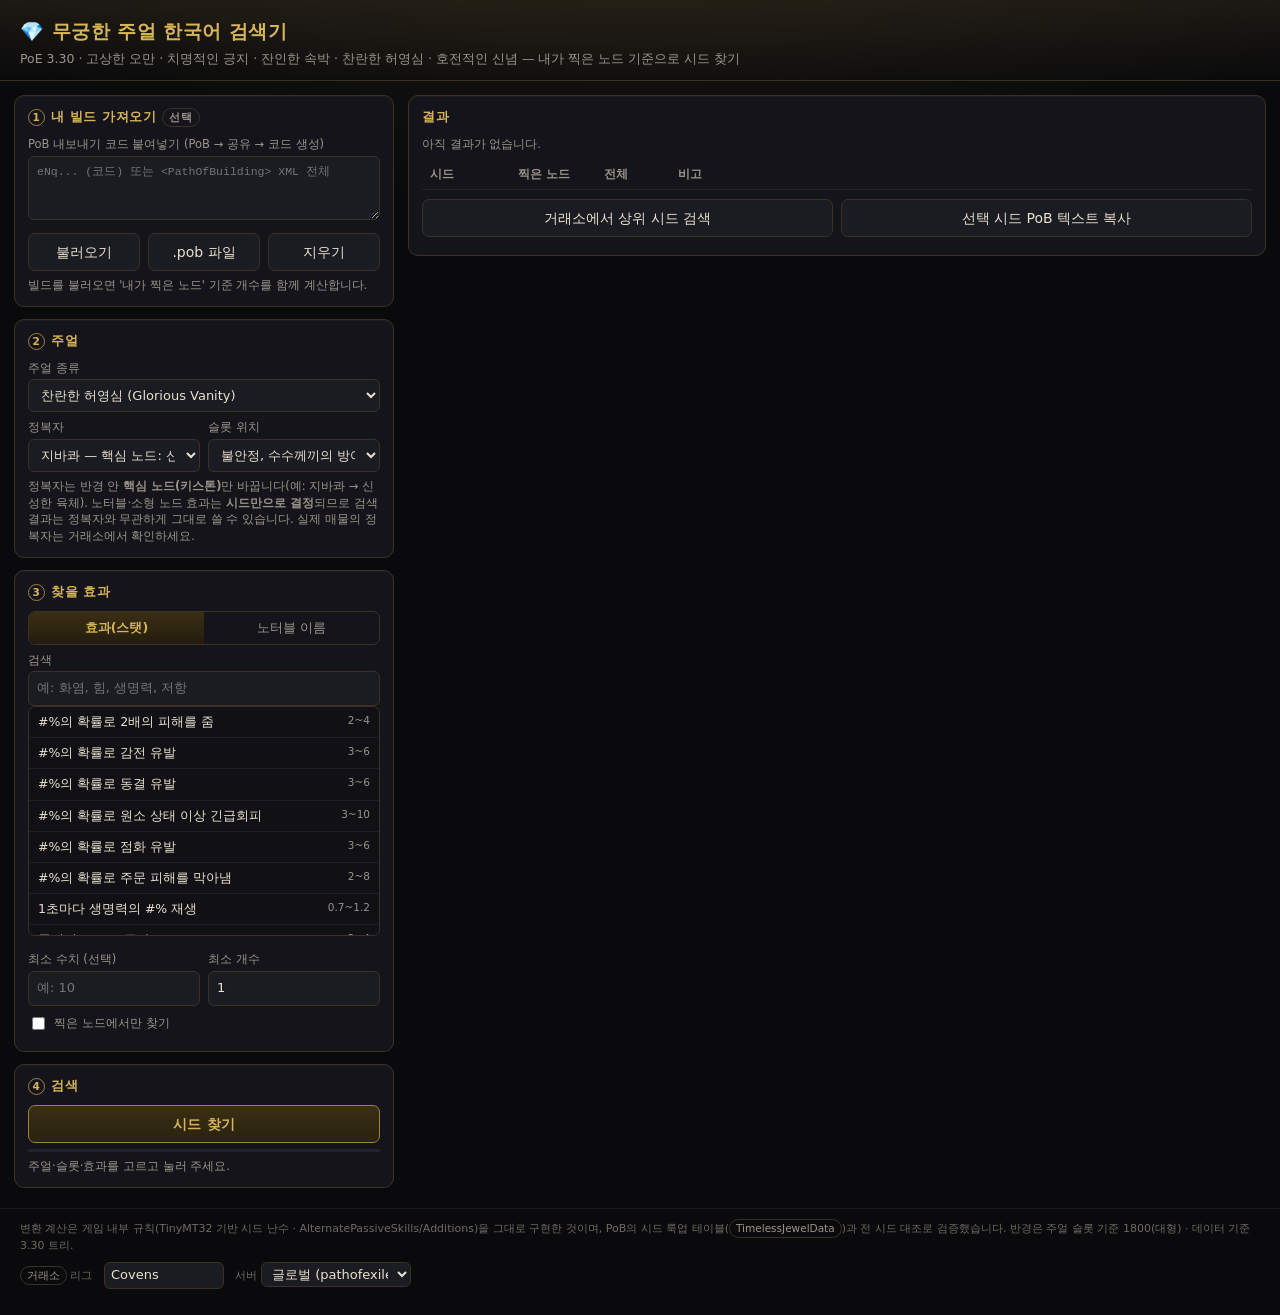
==== commit 26fbfddb: "무궁한 주얼 한국어 검색기 (최종)" ====
--- a/timeless-jewel/index.html
+++ b/timeless-jewel/index.html
@@ -158,7 +158,7 @@
     <div class="card">
       <h2>결과</h2>
       <div id="resultSummary" class="note">아직 결과가 없습니다.</div>
-      <div style="max-height:340px;overflow:auto;margin-top:8px">
+      <div style="max-height:420px;overflow:auto;margin-top:8px">
         <table id="resultTable"><thead><tr>
           <th style="width:88px">시드</th><th style="width:86px">찍은 노드</th><th style="width:74px">전체</th><th>비고</th>
         </tr></thead><tbody></tbody></table>
@@ -183,7 +183,7 @@
   반경은 주얼 슬롯 기준 1800(대형) · 데이터 기준 3.30 트리.
 </div>
 
-<script id="tjdata" type="application/octet-stream">H4sIAJmyCmsC/8S9W3Nc15Um+Fcy9FIzEYLjnH0/86ar5S67rCFV1kR0zEMaTJJZApHsBEBJNS8UBalokwqJXaJFqkAW1JYtyUXHQBLEJieo6f+DTPyHWZd97nsdJES6p6urSgUr97ntva7f+r7/67nN2bnJ1nP/2+g//+c8y3L3/Oi5V96ZrO9sT2ebk/lz8H8urz04vnN7tPzq1vEffre8/wn8bU2ZQv8sPD8KOjj838/9w2x7/NuNyXP/5/MjWsfD317Y3h6vvzU6e3kyOYcLHX3/w9F334yWH360+HgX/qCDDz+DC+YhMz+z8C+cvTTe2PiH2Rz+V7mQzuHvv5yen9CdvH9v8ZcPFvt/wltwRVB46bXceovLpH6Of359tj3ZXH93NDs/enO6sUEL3buz/Ooq/M/R8v7+8v6DuKS3HhdayzNf/CzvP5XX+FTzS7Od+Wi8eW70853x/Nzo7Fuw6uil2Wzj3OztzdGZyfrsymT+Ll5ncfDN8g+H8LSjxcHHo+X1O8d3Ho2Wv//y+NoDuPIDeLPLz78ZLW5ePXp0sLyxd3SwOzr+/Obi+x/wbrSnt+JVYX+mk4+X5/jWXp/Pzk0vjDdGr0/m5yfr+OHiZ1s+vgMXW/w7XOVwtPjq+uLB4eLPD+jNB1xyzRnlEg+aW7ze6xff3Zr+lx1+898dwqfDX/pM4S/WbGELeuvtnyqFy53dnk82L2xfxJ8e37+DT2Md/Pvq+ZGDDVMkn0YF+I+f+/XmZPQavNzJudGvJhuTyejl8aXxBbqJ49t7yw8/GR399yfL/Vuj40+fHN8+jEsrfJy8cEpYm7bRLza3Jxsb0wuwG/ihvrq6+D19ePjg+c88vpDMZPgPySVwjRfHm3AsRi/szMejV87j66ad/fj9xcHeaHnny8W9J/AJvz76/gkdEw1vC57KZy77WZZc1hTZ8K0VPuNtHnJL36q/hqVbe2O2MZmP4wKLa4fL3W/xg5mcttGaUcHQo7U/mDX41s9enr4Fb/zFnY23x/O36JEOrsKOhH37zeK7H+ktW0UfXHmfOvLWWjqpm2+NXoaXU+3Czw6OvjsY4Wn78CPe4nTSTKZpB+bOK+HwwrEefDMWDj49GRwQ6e3awsDf3xzP1+fvwtOdP9/4aMe3v4ZXNFp8t3v86W7jozmbWVzXFmCWQnJZ7/CAvDSfbk/X4eDBdofXN3rpYvn24eCBoTp+/+ro+O7txZ/24W82c/nPDB7rTDvhPAeFu/flyTvbE1iaLcj//WRJBy+HbWDRVtog3FTQ+L5enk/Gl9hwL/7y4/L99+BD0j4yucfDgW/cJL5fMFltsl+abW3jm5quT9F0toz3zcVfvsa3tdz7Gv4e4Ie4w/OgpHMdjGYr9U9onDZaJ/o62cDvDuvTHIILuM0LXUhvydIpuDidbJxrrAU79fjm1w2z4L3N8UHBRUlnOhR4iVen89ZN3f10+dmTxkKGzctaULDPTHIh2Crw919NN2Hbjyp39eHN47t3wOqPWo7L5AWZqTWTgS1M7/0i4Ls8M9keb0zpLEUvw3dJzufs9s7m6I2L88nWRfA89Aa+PwTXUfoXvn9yPOhd9q+PwH4efb8Le5N2udPsfJUzwocrCjQNr03eGb0Amwr9Z3148LNd34+nBs7Qp8s9PNg2B2cVyDtDgJB8VzkHGeRd8PDgs7yyMbk02YSHbX7PB0/AWbHj/LdP4F02P23hPO46iENyYZvAZXCTv3JlvIWvj64ClvvCuyPeOfSlP78Ja/IlPvtksXsdjMsI3iJ46cVXv3sOnRVYJ/QLWkl7CDZRiCEKXSRxdKqvz1fqnCDwpEW00CZLh0F5rvAaL1yZTc+N0CDO5zuXaVe8fREP1Evjre3p5oXOqzwz2ZpubaNJ2qK7uLG33N89vn1n8ftPR4uP7y5vX0frjnvk6NHh0aPf8dt4vnzby/2rx7f/ipYH7JWi21OZ8K5zhzvlpVl1IEe/hhBo9Mb00mT0q52N7enljWkMJskRjBbv/w42Zb1HD/hdeAX+0pBtVzpt5vKcHOYbENRdGlVvXXzq4w/3jz/YG3U+QecJ1zxEUvQJbJYJpyFXWUbPOL+8NamPOLzUG/sUSF57iN42D55shQl5SPukXGsz5NeMN4aiUAUOTrgX7XCJV+GzYywy3cBn54/8/nvH78Pj3juEfxqhD//wIwoCCnybHm4vbXBy+LYU266PN+H1/d3W6OXZJbJm/JT7i8ewde5C9E/PCvd6cMDmLJicjZnNctodLbeSG533v1bD1qY+T+Oc50VB+wGioHTskxtLD0RffCgUh9ey3F05+Ia4jZILrxRt/tSFyUS/PL5wAb5BOhSgh23v/8WNr4++uzrqBgj03NUxCFrluHnAvMF5SO8iU/iBWMFatFawTbRwYi2lDm+8PUsF23TfCZv/h1u9+Js/WMcL1Olhxi44dQN2MCQvPB0fCMi1ENPn1uHKL8JtV1anY2se7h3fud4zMhCVK9qq1rpMuruiDoaa76SR0Y7enm5fbDgTjj/weMRQqemAO5kvhBIU5HgvxfS5M/iBXoSPAFeBz/DL6YWL25tg5ela310/Otijo3gd9tMBPRV4EY5SQiJ5zd3w+869pjjOqEKIL2GF4v8/JwTxqyFLMOCFnA+nCDRhZ2lKSDW/uNSC5Nrha280A5PlH58sHjxqRKyWIt816wvBfTsyFTFibS7HgRz94cWN2fpbjTi2dRX2WvwXiEzAYD3HhQ+ugPjMCCkFZA1oPvhw9090eZS751fD9qN3k1stPJOnKA4i3knP+PU8/uK/HTQtXuc8Wu01lRQMHGkhyPIaH+OVzXM7VYa7vPcIklwKZXHv4tZXuaIaQ2fr+4De8jfjS5en8+nWJdoP974A04D7PmjNaZm3RT8tyj3FwDGBbCa2MXvsJrZl8uiULoRzFOiTvDHdXN/egcTjV+NN+Cqbo7+Ptanjmx8cvwce6rs78MpGlIN/dX1xDYN2n3uPVjFXXnBKgSoBr8+mW7Biwwm1UvIvby0+/qDpeDoPEXLPNR6jvOB9AocLm7MpGIJzo1c3IAuhDfXoYPHn3dHi4dXlPfBy/H20DxkHuNq6xPcJNiNDPu3e6I0vYct07w4MWU6JSy76lkCWKlGEyh391GVBKBhAamZaZvfVDcimt+q0sG1zg+LNE5TSiQcraOPFz7A9G8Xvwo4DT/1WbU9o4eaXwZOBJsWQF3R5+oCrLO96qka2Xtko63SGRgpuqUinZSrTUqXVKEjJ8TaUz0LaGcOvKQMAHxC9Y23ZaIOn0iLyBdEpti0c7vdeooRGgLals1qoGcFt4FO8OV2natbG+NykTFZvfwDpL1ihJ4tr++QuMcKDhzK24L3Q+nQq4+Bi9rbk/nlL7A15ee0hGYaljfNO+noF1Wx2wHi+Sd6hFWHgNSu/sLz5EZYSWhfhsLF0CFQhVJRBCAVxlVMt5heb5zd2qhDgznvHf/gTf2qICjnssoXm3KP9VnJyZMmvPFAMk75zokqmlNHRVICpS29URaHrCxcuzMdXxtuTEUWAGHn8enO0SkkO/[base64]/5S6cPufgEdrRgHdG1dGUSHC+EIoU8JhLTp1H7ziq/PJ5J+bZ69b7fkYQ39sC9QnLlCeuxZyp4XPb/EV/[base64]/hWWP5g4ovVYwcCxgB0NSbtLRv/Ih1W6p04zRZfjv12dvYyHm4ngeQ6CHNyG1BRP/DR59TDmv3VnceDyQiKwpnWuyCt4XQt6jPHWUGklmaVFXrQDVqWh54AZrQRb7f/C2rVKSQ/QURPxmMt+C0Hkj2o/l3g/HH/7APUAM5OlYwZHWCbceKIhslsrLOLBZIW+EhJCykflUhRCCw5J4mRfhnibzt+IxODq8dfzxX8Hq0GZCBw+/VXmW9/MuFSgOf2M+vtxsCXz0H4202wTPmVsAb5q2T4Gqj3171LE+2jh2n14rJRzuQPZnJVuBroPyUYsnJf3NAtUqGg2euoGDSxQFRXCQKtp+UVUFqktQXH1mcmECfpd7RKc5BmWQff8BmwuISfibrnnwien0Ej63jhem2y3dt1WBow/IpgVLU5gynl79oNzdO6lO6rOMASRWyEt0lskt1TVtOLSBDNULLg4rIbjA9ApWOv7TzrkLtAFiVRyOF2UVNx4c3yRcTMhN1m5Mtb4crBbq/FwMYMo8UA5gwF/GRknBpeLUnRf0Kbhv2EyrYwm8U7kIRewP4xlIfkStMpVw9/R/[base64]/A3W8jOAWuSgV1p+DYFf0fuqqOO5Ahilmp1QVZRpsbIZTUpsCX+Au4tY3mmkf/42Dx+X+0A9Py1bvcC8GftoYe9AJFf69N+VXVaSu8q8UHjzhvgtMCz20KI7RJtKVi2Is782bS1LW0n9JZ7MZDLkJWPK6e/qaWtlu/gNE2akOVjJ55I1tRRoc6N5ZrkfAcgl3wVLp6eXJ+OgYLhK1APjg/HIK7w426vP177Dcc3/4rXCVC6+iBbHC+H3xonxupFpZjRy5Q9VGno1XY5Xr1cxMP80CooD3h4iq8RA8h0QDCGUqiIeBPBzEQKfn21xrIbONXGshsQ6AaEUTnXtjHIWLL4MyNfjObctHszpPFwbejxePd5ecH/JGViTEuoklt73PAdUQfbk1sleZOApHqggzZ2e3J+Nx52JL0cJ9/in2Jh1chFKQ3lykKuGyRhX5uowuCVr1xcY6+FDKlF8fb2xuTmCRhQI/FW0iXGMQA1yNIlI1dmc5aLm+VMRKek+sXgqPMC1NwsJqzzUs9saM3sUGxIMWJeP7rmG20/OwAY9ajg084IzUhUFZrrBFqFCajJOEfN8+PN/A7xEbkja9hKx/f/pqzDEsoSgtGoV9ShYMzDMJU1nE7yxku06duglzAqoAtX0i+1mSWEoPZJcp6z14cn5u9zdX4Pxwubu3jJocDu9zdww+KKFm6sRD61gKWculuA3hQCi8rK5O6Dd8ED/WNRhu3kna9Dq/jqUhhjHQhQs2cmZzbWZ+UkOUTgkLeHTepLOzwNcIqeXrDQUwz/G11UWQnYDVhDX8SoGIAQcGbOKK1XCYgZ0weThPUqMAvFk5aJjy5yqoSWHmSm+81GfR2Qm+lA59osn/p/aqosbfifWvN/Ro5FjNUXyIIITX0q3iFkYLNXjzG5kYTnAO7wsJbKOQCpnMF/UxlRmiJGk2Nsl+N35le2rk0enU2356eh69fvUSC0eNLXP7+8Wj5w97i5tUIYzTgHbmlZ0La/BtD/dZXN8Zbb0Uj227kfnpzce8J7v/[base64]/zVIN5NuNeCIBKpyQusbmG+kXmhuAW/dXLAq6NXLjLhli179pgYU5g/jAKKEBcO8pOIzBw7bx4HJ3IhxoGLeqowTs5HJAvfMLWpFGWQWf9U2IxSQfCDk0uXy71y9MMDuD6fyJwHY8AQJ6ZbbEbFoNQ7zh1XknIM6F36hr3YYQfXRzcbC2mpH4e8Bpg3ovaWD6/w5s3KUWfr5wjGIDiv07n0aingfuHSb6fnmvaD8X/L+1+AG0OIHjdJ0zVKWIPwQeP1VvtsIPv+bv/4Xw5bd94/PuAhFdUHQhCqNjan0TM5EgnUIh/azTmVnmMq38BK1al8Y76HkYROa8GWWnANnVE4/m7NF5vo6dc1Sq6riMs7nXjNCVPbe7090FfINFXiEVOSNopwNV+WqGo0b2eshutVna5Ud8gGIokYoutciKzARDrq+uxM0IBsz2LN5/6nx3cekxe6dwv2Opnz4Mkve+9s3wnBQmGwfdSZ2OlUQbQJ3PlzOKqUpW+Vous3x+CmtzHn2uIJqk+wWHP88YPj92/FRi7BQSA969eorKaNgr2Kc5CVwMf71exKXWu+d4hoSRpY/GS5R00Lz/hFiHqTy5EP72+E3me3OI9Enc2iELyt5RAKsoZtTv1GZ3Y2oym/[base64]/emF9Hc5DCyDUq9c+D2/oNrpo3rrGMHQMkRLSOXZUYH1pY/z2Vgk8eG389lsRq7d4/0+Lr75EY7c42Dv+EDvYHsdpLL0T4/sFOuv0CWPHayFX0s1QK5atwbCTiIZgAEHg85zqHIWX4hNqAL46xqi4xifSgsv995b3Ho2OvrtKc5UZBe3axaC9/byeh5E38FOdGZ+b7jBE9eO/4hjy4uDOUZzZZRAdOEidXiXOzoADX7ktC5vr+CaGgCc0Z9fgm8TMwRmhbmB9orR94uxYs+zdvF7gqXbNbiB5NS8gpSRgVDNNt5g/pW1xBKjMNrcm62CtwLn8fD7bwRSoDsA4e4aV8XTevNqIIuG2Yu8MITDpgx7I8/HwBXyw7Z2tobmvdvlGW75x7b1QIrfBlLP3byKI8R/GCE3ncOsTHOH+noHP9yAqPWQABwTalPkrH0y/Zm8jXAJONkQgG6NXJ2Xh/bs9zMnvUQka7hCrETjM6chy5An4vg2uNWBZW9BOiFkaUa43MrpEZ04YS7YhNAae23ESX6dv+lqxExvCluVTPAO9FrTkFWjeeLVEmeGk4x6gtJk21xDT3rwMpjEM5c2ESUpbcKt4Xo/k9VLKxbW7aJMG8kkXMaxrGvZourzgKHpcBTqjfUEF7DXlpYIrXK9ogJVeB1MBMfPmP7/bxLyAa32428e81AXNsiSpcgHA5Kis2xjo7sUiienuRgxisGY+POTtcqr0sPmtm6OVea0HfUKuGZeWI44r/Y45NROaZPyU8C8J+9IpupVWlnr5NG+2B3qNmNdgJEoOxwjqN2bvTNejz+GE4qvHi48/oGj43pOjePsuxDppoijjFEVar+5sQUBaOlQwVPt7NaxAZ9yqXAsmwh26S9hkePuPW/gvtU9EK86NQ6RHB1cJZFVXWQqmCrCWRycSz6/Z/kQrc1J1pLQzYmVERyYeyBgEkgJnQnc2qDcORMOneYQWZQL43dmfzgvgtZJeiKUEOL2Dqa8DoZ9Nu0dH5CM0jNYwLjx4VhkXXziu/RglIYKdI4QTnXdqGGwxoJl6B63MsDryrfYBTy83/[base64]/Rtwxm7lKbYClYTmc4XPqLtOO2IK5xGSlZ1LeM0Rc1rUdBblDBBVL6vQrGS2AFsTpFcbqgmAldPJFdgQygEBDA6TG8dnKutNY003GUM5OlsVdI5vf7x4/G8jpoJgeEdvn+Y+UJfaQQqRNmtgoUPZPG9+LKkoWGiKNbFLljYoHv4r7vuLcXiGPsZ1QmEwWJ268Eq3ELIta+95ElRo+FpuLwUvzM57LohxuHtCpbyOe+U6CJa/OPdHQhWTvqR2yamx9l/OTNbpJI7OQF49NEyW+jvG43xs66kmjKWJWQLBQT59Z2RBG0R/PdxFh9hPgMQifpLCds/[base64]/r20fIeFas0oy+LkGCL8C6v4t1WN7aqWFWhbnMSrlm4sibjA15YaRs4GTLY5JEQJwQFqjPkgcsYyaPEK5sVkcguJ0STkkpC3uthcseqi6DhnwTb6U1RvonGYGSdmZWTkB7xkdQFQbSScD80UiVZnGEz4wPVL32WC3aSg/6ftLjPcx3xzUJvzgdqpjSn9/hMnN25fHk+2SpPc3OUL6YXf/hhuY8AVywvEzsE1nTTjxBq09waOUs4LS6C9X2XMo5htBo+SLoO7YPWT8nppKXMGhLJ4uQiAbzmEsgjUTPB1wyxezVIDvHe4eKLQX6IYEKnqZW4ljZJJqruOHcznyvXzwvmoDGmEPDUgcfjEp1wMtVnxpsxBepTfr1/lZqBFYzAYOrBVLfCBHfIaMDpNeRMpjluRkl8v7+4tvccE6NSgg/OI+/j2wJTe8gEVoUmiriB+bWQx0GRZI2UIHI+s9Jvyfb96t0tcGZNntySG69Bleu4XCmwKweGIIsPwvP+axrC/PRZDDyGt9J4kGdqJZtLtIawWBhqXfWKB0Ifq98NgfieuUTQk5n0tdVTg98dQkQzgnRaobkVlO4GCjXco0kR2C96lcSpFSe3VUXkqYBsVDhTuqohdnF+uSHzihDPtBsKmjDwr0420EqdfXt6fnsTLHg8JwhHuXfIIKAHi8f7iz/TKY+VBoOItl51HFZsNDLqLkMVpDci0MgmlheF9MGYgoPQZqv3ixl5dkKz2Fuep8KGvYCBh3CztV/q+Ld6x7gROyFwbhWlMXIMHJzL244hci1sTeZX2Mt1iIuaPiNufARl1aQpJrOGYYZwCoRt4qggExHjaQJcgo13e2QGJ0lxcB5hwOkNzzXkn8ORnZzf2Ri9sLU1hk/Cc08Hy9tkrdhvYELsuDvkTMzU2/vH08hYTS0/jX3cu7tg7ODEIJU+Qb5czkhFxQN73WWIpOTEwR0GZa6FLAhto+CNXy3os4bnmVVhhQAycCj9VLw1mouZYBiseMeUDL05R/DcZlWW4lG46zxh5HQWaWMLn0AwBu/rqnEnrOvGcl7x0CYSlAo3FAgaCE6/4ifZ++H4Nu2F4Exs5vpEVx9+6Vr8Tz16J3oWhksaJFFKv/eCSlVdev8er78xjPKFyM1KK+UpPgKD+6gYzGVCwYX4k5uvPjJZr+FYbtpsFxlnkM+c4BGJDYcJHouMU+2LU4w935py4n7rk6P/5wmKPiDlzB9/JIsUp8ZzjgjaH7agMHCQDbY7HSpCI7tFEZ3ntBGDiuiOxDNQ4fhNziXa9E7ld/3u9uIQDl+T2Yn3q+WitJcEFgoO+s7gupMZwmbml96NLVW0XUhv88MBBDLcaFcstmBym+ioFQzmPguWGpxFZGu8if24/5dwNnTuXJ6AWhV5wXMHok/peBDteBTMOlMID6byLAGeotbXhc0ZGNruf0TTf1Ufu4Oi+riDq+LhP/jjIRxwngHjtrArBOB8EXHWmBdVo3D1TfUazzFB6oy5No5Dlw3R2cDNUyMEs4VyDXRtmgY6Im1PEl8B05Mz9tJJ1wqtOkyTqykRvCaKMRQQWs/ZvRIahpDVmNMQwXnFLe5IbptakCodXVqzRoTf75O24nqNlRnkLhZBzoXJStUeKnOks5Smz64qKVxRNLlAi1fYbJjFGJNPmo2GaFgwmJZFgRqcV6/tIJtxDT6F01yzXuWQ0BKhq02ENQWF68P+0MS62sAnYbDRM4JBKuwMUwsyd8L3cScU30IRxXCkOk3hKBFg6BhVCXgSZB5JysaiIBLjyRoIuvgXTkhOPpfUlhuGmxUMjhWo0Y2nmojcCiuYaxiC5p35pCyFcLR6e3njS4ydufhB+80w228RGTfbu4OZG16enJ/UgL4UP2SsAMdGiaP4yWK0kf58TEEGKfv6DoSBVyY4MFvSvHwDNxaBxBGU4BFJTMCgzPbLKgWkRQTmmf92vBHJkZe3f1weXj++fZcUMDQZQBVsghC0CEEaiIM0mOpxuREmLIsQGezxJEJ4sbNZT7v88cflvZuU6H5Rbuuqf1SC4Tp3UuR1kl/Hc92IyobYnzfIvJdMzCDcK8Q5vciAhw2l9FEubChlkDpmIQoh9ZgoS7ICrdIgaZVl5OgFYBTOjtuB/Yw/bxv8no2nI28UJR5KYvlUGXMStrmrOpapw1tVNvCzIufWnyqEe8wJf5xuGHW4anpNo54BzA3Xma0VxrXheq7BNbBKsFKyDqwarBjsO+FnLXSaJwb5h8NTl9Qt60NgdyAdJsJlKCYCawHv9vIGXAIMxq8m56bb46ZS3Pu/A6tB1Ljvv8eBRKQDs5Ebr3XcVKbzLNnHjNQDQWhignOiIs7paWjzwB/ToLZF+qMa+qh/k+pUZHDGLaWFB7P0OX+xuQWvqWJhXDy8vrx9HeInqkR5hkTg0Hnee6Pc3R2QhSk0N8RwlEe4BSuqJZZ4ZKWEyVmVRXKgARJaFaWAUj+mTbYz34qE9kOZDqSkTyr+wU7es5bnDJfR0kMGAh08VbsrV/Q1y5AucQ2ifjs7Ror+cSwO7367/[base64]/cm0momWwuj/QIqYUooV2NDRnLnjlvpDSYB2ldi6bMRWMCmQUuqvknm+dUscT6kEkvpXW6zKc52/Uut2lrAQF6OI0spS3Bxt4KZjLPfH+wunlCWjNCDfhrYECcCNxVKNZCchE4edDm0Txo8H/VbEGIdU2/sJzC8pOkek4hyPMcoahKqrpMsM05gQS4AJTuhne3t0UWYErYBblAWJP86uvgr9exLHj24oxH3o4Orx5/+EM94xE0j/tiwaw7RAarOHV6qm/ktNHpm6Lc5bXphYujV965vDHDNKxq0+1+i3jh44//CokUza66GOE73e8Hg0/N0rOrOjKFrmkvUNshlhG3zP++g9XfVp79eH/xp0eNvFn5rGDwhS1U4v1oFpzEsf5LU74LHOgHh7m8fyvO9MMpi92BsqvVXsPkPAV56bdjomG8NI1tFOLIw8N29EMptWzQ+ZK3cH3CTpSpsLSTZjgCt0lMplzaXn63R7BvCFl//4COrKZxF+eK5DoEVq/lXM5ML/EpvXew3N1b/PlBS88lRN6hpJyLYo6zdLzeDdsScXuttJVxb0JyNvCWQ6003EIYR5nhjtXSgbtlthDI+1TOWrqrbH/rDA+jKp/lwg3ylMzLk63tORaUIaF44fLl8RynUmNN/OjwsBxnfnQAX51kJFkLuUbWtN+uY6QLKhBivD65NIXl42beRXJFKpTcWd67RRALnt9LkYerKAQmhtKWW/[base64]/ZrYl9Yc2MXpgxAp4Q1iRsTi+w6cUxq9BVw2o0jPna5NJ4e3b54vhCRA3eY73FNZwepgohtsN6AZsyz6p/awONbyIHc/[base64]/I+JbOGUbaYk/QVkmA9X83+VHtaCHaY4oO381DAY3QWFSKRMCN9vCkFOgH2HvKyLybR7KOJDckqDJZBVenE0lvGKX96ChfNNKc0NpDeOY6wgD0iny6Dj4okaghdscKGYSWss5P55UnUEFivfBGLYCETzu6jSC7DAG9IpfsoOVxLC/PhnocTRI4G/C2Zi/EVtEOYwWxuleybt58svrpZkUR9s9h/EHnXkZ6+JQLRuR0VKqRbNwPkZheY/O1GPFHP4zdzQ7Z0VHShAm3BZOgyuxNcmd4NcQn93RZOHK/P1usYGYmFSNbkDiz/DVhVmjJ2TImsTKLrpALxdKxQUzQFK3WINUUVmIpnRXUczxh2cb5aKR4KiUl7Sfv2m/FGyfYWU3fid8OkeHHwLfWEWH5GBMcpZtZeeUC0ksm2YvRSeBUd39YG2NqoS1+5N7a2rFqTZ6ySs4bkHL2mu9JZpBHv7XTIceLoK6KFkvcBx9sNOHuBx3QV/5+mN4XDajlCF5SZ8Y7o7xvjHQQLRkTQ4XLvC8YG5jRpAAF+InBBoqnq4M6bB5YV2LSidoZD4bRe8qdzmoRYVbl8jWumeSbMX8J6FGGCRZxtNSiluP3ZTMeYfO5weedL2PYl0SHPELXTMjYzrC2KNJfCC8yJS7A1vhWrdx0dokY3puZOiLIPVIFKr8/[base64]/LvET8OUT3+Vy9J9DbKOE1EyNTRMSXCLgmiV0T8pZ7ZrQwSC2Sfh+OqCqrRK0+/L0h5PbBr46TC0yCiIR16QEjlIQrTiMOgsyHOZN+phlRYEWqSr2ytYXPD/[base64]/fcoNpB0Hpv5uGVt/[base64]/MA4cwbDaQ40LDi7fsZutONW8QSLezPMqxgm8fj3y3sIp713dEB4U2xYKrE7ZrT3K4ClrKOgD+XvhE/[base64]/ZLXU5IieZV1mWOP/erDRcjZATVoZVhdDgMD72JJ6BMg1KB7duun811ouPxQ0xp6nLGgPZzZoJGU31MKF3+rzGsZnx/PJsthlLRfdvLa8d8igovBhOwJQrXG/qBn7uhBYg6nq0lGkTl6YX+0xFeCQlUWWK3Ei1bOYMGohlGI7Qr0gMlR002FvmbBN0tCBHolcfuR2nly/GRe9cX97+YrSEvPK/[base64]/[base64]/fKj3inzDbu/aAOnusSo7w6tAjSIDfc9ICn3K6xXKj1++g1unvHxPSn8INq3KdeEBK/l+Yb1XkNLi/734K8UNTMtAlZNLgt/RaT8/CU0riuiD0QqyVJYkKysBMIZByQf4WVqh3BacowZXRQpaF7Kta9y821yH82po0DFkXF9LaAMs/34s7vTZbERyfupiuZzhFYxAz6SELYJmtLscqo/BYVKQ8M0HCzo3J1tboddjcO9HVfXVr+fmnhL18+Cmkq9QU4Mk741K5pfXWPxUlu7Oc9KDkivghqDv4E2Znbfy4BpncVHptGhsh/Ex65v6j/zgRL+V07OZbX3jxOvbZ0B5WCDsk/Es7Yc9ypz9JEDrjLmLBSrvJxXtl/tEvJ5P1ixLn0/G9L1hp0nnFo38yTAZeoFslZfaWZ/9Ulgswext0flo4b5xMNMYLk8+20LIKrSbHI9LTwY+pQXIq5Y9qoBOWF5I3y9z0L6xD2DrbLFkGF/d3Y7+WR5zBJtp+xmqLwEb90vjcdH30xmS8fnG6eYFp4fb2F3/5Bsso6GgPri7+dLh8zC8qypEgnLjvT6iJzZDuCfHAXUZ2RD6kCOdefELio4sbP/BgMk+3Q7iSsC4uyzgNnvcIAb66fXxrrz8bkGvGCEEYmDYmLmMUKGOE3kSyxq0eQAiPxnd3WpkoFihd//546CwREnSDAAOeO8rUC9yHsBpt/tdQCHWy3Qidlh9+wv6rFUBBqMuSEAWjIzq3lqeYamQLneCtSenk5DydKtLXIFgtG6RHqcAt2mRCbdmpwpRJ6sZku5q2YysAB2Rx40vu+LHkJkTVRT9JdVHE9XSCdSoP9KFR1TsdX7iyB74+zPHV7zJ0yb1yy7BDjx1tm76WZ3FwRD3SRGJ1+wef4M7vjhmaQAUT7ZQQ/jsjaGH3GehTQqE8DRs6Ot/9q1TOboDAPDJYJXTetWbcq7ZGOsZWCV2isvRME1NG+G1LE68OXEsui9ab7nBRRam4IclAajNgydlYgb7CWQ6bkEZiHevob2+VrGr7uwReLUlylIqdEa+Sx9ySqPpvxpv/ZWdali7hl7D1yrlDz5CdpLXGEZaqq9Klf6lbKV0iGB0UB7Q+z73wkp1i01hOz3JOeXVx70eGK2UZE9KYPCTuy1Prtoa6tsCtECTQuZH2hjfZqcY9Mt7ORgtdPudJJzzSeIJXg5Dq0s7GuKbyhHOy/GoXCXcQjPndbSqhZQRPMcHmie8WVPaTWL6sMeTIrfICRNGFCKbbXN8u0a9fHC4/241guoocvlLBaN9ZQQUUeMTJNvecYg1ssf9l1Kb27WSm9XPYETS5Pp/+FpUrd2IU/fDq8otvKZI4vLV4GKVulWoRB3TW0WaFyfyaWyQXqMtxJV/xUZA2+BuN50L2FlbU/OoqslR8ePM5ljehLHMNtdGL/r3RBhtifKwjYonqsQqLUe2PtrP2XoBPMP8rDSpDTHC5MaNcSSvYjIe7sJjf/6iele7jaMObkWWvHg3FQsNXhFlFAQ1iEtY8ktVbx5UEF23gYCy81lDBMkosBAEUWIvgPQi+uRzDxTpKrL08cVTzxD7TAnfvqLDl6FpHgJrH1xp3ZEJsSgokDl4R9vw1REEwdGC2w3SENx4s7xM/[base64]/SWKxEX+zZcn4zj1dA+nQrgqDoeFzgZvKh27Q+1t4OiwvTaeb10Ed7W1BWk6twJRQpaO7Q+fHP/bdVKHiBIw4BRUvx/rnR0k33JY4LfNZmLiuag2IiAnPQ89wlG3SnovhS9V5d64OJ9sXWR/0KDsLdUIbu+hOXp8J3L0MvrIUbWLaA3Tp89zN2L1YSk8gunN5ZlR8AT4BQI7CdglUu+rKLvDvdyXkTIrHtVPn8ToIkLFgjHRlbhEBwByecJmbsGbm8B/72AXIrKFLG6h1yNPcHAXUoHYY6LIM+QpxxfqGYMWsodbJJ3DaD0LZsrCtrAgkaW+KVcvEsaqnscZtldaZawhE9DqpK/P5AqEwXpzunWORxhLBBakSHf2OBrgdMbYLBU2FQTkSkxp0s1DsMxUivPJODm2Ge96D5GdVW3Q4WE0g1kyxBBqYNY6Z27dPI+SiInfUxD+yqXLaGvhbl+cbfJuPbiNPSIs5e3tR/pvgyNChOjOfJ/tFNbyrdGBoYnpZjOlStO8ituYnjd9v4rQPCdCm1gKE4fU014qcAHjp99rWQzGQe9kkhZ0XrE8U67QZKfrVpLqLJBOdXNT9MyGRcJ9hPE5KxigwLRHqQl6T/mgqHSuglGm914atN3NyY+as7sadsWilCIUZSbwKgSeX+HZa3Bwv5leKGddadg6Um0d392LtaiKc0xhFbQXUQZThFNB8OIMQeLObKarokLVoqUvM1p+u4uNMzK2NnZQKk6u9v1YPyDTjbbDDAggI2F/aA9BlVSgcpWtmo0qt0qi3oZq1MQzEXzavwYegx3KeFehzReT4WH2fASc0Fc2mRLmIYMnQkCysI0UCw1pNaUdlRdRBlSYOAmsuY2SL1tb083ae93+dHmN+J3ywDZTo8RBLxIKzDsUmTSGqXhLTlyRitdAyB/tuxJa3SFQ2LR6k8sihjYr53hUek3f7g/XfWGeNnIxVYkYl/YLCESD+Cq1LmLNvREnoaAGweCVZyzWQJxUZJl9Jjqy1biZpCMLl2LhvPkJLZJItp5SrkZ1ZWZNLgSW5oJ96dAR6k8qiDohglqyZs8Lz2ykuyAD+9ps412C1DVEyVCE7eH1ox/f52Yoq20hjX0CUFMwr9FKjIDBaaY9USYX3w31ITuq6w0x1Y7oelVpV1i7Rb5b54Wua5Fn5pnK4saDb1QmVL7hiu5vivHyPPiEMkNCG52ZYtNepq7/ivlvwZLaK0kTEy1ZzhtFqF4WPFDd2/kD4XwLE9k6BMmAvomJpGiW+h3Bp71owYPWcg2Chpss71gh9yqYWeDkLA48Br4eOYsrtNXDNABO/GGRVLesas99dcuq6Kwy1uqBvSBEqAXL1ZVfotMpq0utWy0+rlaPrKy8aoSnDvZUC01dyTPjK5NNlBl6bTY/x23OHx5i4e/PB6Pjm18ffXsAUQI3xQKnGkVUlWpbJx7qWE3xK2MyOFHxC1bjaZWu4GFP3tCEwNyIBoVp0i/VUhXvZdroM9TOGp+Lb/Dxk+XDLyknZUYQn2WJ1gM8r04I0HTplnrN/O7GVMhQhOABJwEl4Eq+laGkUhGuWuXkwiFTz4U3aFcRjw0YfQau6AojqIW1JftGUuGqrp47pr1BTSorPR/d62SMoDL4FL+IVuAPT6J6BpaJ9q8TqCRSN9iUJKmC3L6o+CJSzBANfLCLvQxIMKXdVoK3uoyBiMinGa9CdDyeimArKMNx400Um4W8mCp6Z9/[base64]/srh2WDbDPGsh6JAA68LvWQmzy4DYoRVLkSH2GcYUsoCSxptVwvZVlMGtoHhf0Sbn3ivhXTLVZa1w+OZ4I1Zhoq4hZn1/+F05qZdFPd5kHxtWo0H7EzDiVnE9xJgQhC/CcsXUMX43Zj/UdL57O6ItPOYJTS7R9n3oiJZA+PHK1W2EJA/[base64]/ZyH9bm3Md1ukhXl+DnxaDCZK1Dpb1kUZk9/uXpFcwWXp3Mr5QNgKpKtfzskDWh4NiwgiA6oz6eRGc8wXMqxl86ShgSFpIj8loiqFSspwsJvRTQeXMCMDZ1+NI42Q7yomDg7xqJoqbPHAt2c2+2cTS4M1sLykSUFI8MpHdJIF/MCJKT92cJHRk2ql5HwoHcFEIEGOj8nYptJS9p1oUgL7B0Xrc0NVB/asaAIVDuYZGPTbjlomQia7xx5h6rOZxslvHB9HgslLCQ+UmjdiStbgYE73VWKFcm1aswnDaa6wMMp1pzI5xb+2lrUbC2e/qZ2JJHQHbDhSYeM0LUW+KC5cuFsIU4fEzmjHAueNKe8G/bPTlbEhx78IhHLqxmLLXRXNBqm5uotHRm9tudyNpDUWDkmSXsDOa+JvqXzm+DLFO5phxPz2tkNUx+xJyFurs+Y7gbJ/iNVDOuOWMrVnrhLjSHPYTJauo5NxScS9hcSUSttZOeyeouiDJNA8Asho3Jf4ZkFNz4IQh9MrjKeTqe5JEmtSwSRtA+y5p6SImfEoKf+HlxcmBn++Ks/HAI3v9+f3Ftb3T08GYML1zGUq7WJ/[base64]/2VPgCWIL8vbF1GCbcIRvzlu5vvRCInbKF9eHNx4zphU/d2WRrVFqw0VcGSO89CjasXzv0TRPQ4h7M5vTQrKbzRAfOrgd0LCf/yxgPCLmh+OVhF0/0Faczi6ceqvfL8QoxXQvCbW4Jjr9IT1YVlKRoE3wnHlydzXhrPJ+d3UA98s+rxl5xw3+1T9LRX9ru/2OfiB5wNHRn+TcJLOWqIxhY9IWM683Vlk37NQ7g+OGWrESrUTolaiXutL9qlR2yl702d0QrYjWCjmM8L03FwdRYB7g1fxGPZ75u39X9NKJjBSzyozp9mkMiEnIvSeSiE98UAkafjz40kVDJ/rs4DfZY2TktmXhmiXLEZq9bW00KJq/[base64]/QBvrq6vMF0XzpKRSJgp1cTVZpKQ89Ac7vWrUFIRfpTa7rfFzbG62WKgBoWkN5RjwASIM36VTbxrJo+35kJRBRTvrvIm1knQd8fom5DJM9stC+0rwlzk+UJxexGdVOlsSg3VRpdY5ap8cEJD2m0+lu0MpBniobNTSGUyJWJjFbwt9Gbk/GVGN2/v3f8XyHY2GcKpRr3ZJxPvWhDdJb/c6oRusiUcE4MFQJO7ssUnmINuQeBk6CniV5Kz4fbVVjR0qFBmN7q1cu7eyc2q5hwliBShXDd4m/IZSExnsN1aWOlizLOMSCj4kXq/9xFKMf8LUqOXp9P3q0LS0cHn4zqWUOOeX3BgeNanqXycMWE+B31bKQHf2Xz3A5RoTYYwiHBX1w77DOEdxN1VVDPKEDCLLx+P2z9c2Tp9MyqrIUjyqRTb8Kf8c7Pbk8mG3GOBNIYuJcfm/GTUdwi6Ty918VgQx5Z97Byb11aFlarQN3apyGSQiWf9F4pyPydRXjYZHphc7vUfDx6yBPlIXMln65OBDKFUX8zQb08EhzYIksrZmisrRP+7p+J2PmVc3EL3bkOa1OKeW2/xdmHUN4eviCWu9ME+b2plh5Pfve+cTchasUL4ndwPapwgaXcPj+bsUHe/VcczFoc7DX6kC7P+qrm+OtQz/Qxhz9J77TG1gi3TiaEs+Me5LpgZjztleAYOdL4qVrEjhWg1iBmFpI9hhDEoWnWx6sECdpUZs3R6YYyQQPCiDGTHVAowIu5k5ViXYTfoelIH0U4i+ht/9MOFqc2xztlFoQJwO6/MQVDxjXvLEvU2uHAuBWUiBG/W7DAbEiHQPBEg8ZN2Yhe96aQDo+mBkJ0gedn85KydgaGv+66c4mFWGqPDq4v7t8ZNTBApVcKEInjmyu0UEHQLO5OAP6XZ5co++u0R+HWDw5i4ld3SEsoc/s1Gj8Mhc5RkDUMSeFozYXAFTghGJfhBfI3WIjC5NeQXz4GD7cPUcj2D4fETOF0GYL27ae2VFhppmztgkQ3X+vIZDjFdU5bGC/sWOtcDZFjbbrG/EDEybE2XT0uoDLuuQcrgO1hXTK9sFnWqdJ39q3J2xBtcEkO/CN8SBrG/h8Hi8//g8OEXDNIzqnEsKnmuv8pUmJrmaR/IINhIQLqW0saLj1iJ1HIpYZCWNZi05GYN3ldfWpJHEgZqERbeC08DY9gwx1fujxl9C/GZy+NdziXRD7Ee1xp/vybmD3ooKkY5RXz33beuaeO+Nm3afIrxr2QlxGChUdUXLAu4TKZqyglqlMw/4GA2NTeWpmKkBteqFckuU7vGZkKB2abhbrhn6dlx/7mzaPDw5IM7/6fmB2SSBcd18B9PzpF+poTeCUGiCRYXYMHmdcsQsqL9H0HPWSwjC9KTXYlFF50IAqKlYWqAoNn4XRYySYX1HxFWp0eqB8CpxbBTjVBmIciUZ3XRV612lqBCDfZOtFBrrlALxPLwoJq1a4EbDlnIhey0tJyRp8mqazmcyHaEpqwmsIwprhr+4/[base64]/5qCnO+uLq/vN1nmdeET50g3Jyy7Dca6A9KlLSxyHpyEWE+AmKHXqPgQW5WGmgyxWXOwBXPXQbaihaKD4Xhs9SaiZ9vr4J0JK4JlErgvcReqoZESY8gdrDY/[base64]/6X7L/2vLP3NYY8LIWXAHGF2Xp/PWn2m63cXNx7Ec0Ye0iLzg+3/mpwA6Vo2TBRty4ZxMhnbTrAFXvABjjYCFaibeC4qSte9aJQUKCfepXXysgJQj+XE7L81luPLqb3kVA6swzIWW9vz2btxFU5F+OfW2RbetvNr/zem9cWmvCUNdClscTJ6HoI/wo7aPJPsuictjtiB6iEdqdPUQzl6xwUaU2RCfdAwe+0zGpyDR2QPIA7OmcAdrJWACUZ5jlQgsXDC7ioyl5yIVSYq8AlUJvhLn/plyUOUQzIjOJUi9w0JhZPYRdsiCk6XihlSlMGzx4P8sR1iqEE2EIEgKlKkE5BEB8YQpm6GwYgQmu0gxVdJ2Xv0/e7x5x/FGkDN2uvAw1OXxSVPcEFnEN7XBh61jdGvpu8gtJNH+T9ZfnUdZbSQI/nBEyatzeLUZ/88w39oK1YWiCCwd5SW6Ii8LLTDThTrgJiChQARmS4MoVkGwwzNP0sDz4zQYgoKubNos6YecgKZVeVybTiWL3h0Ow/irefkWxMOvFfxpGqsCmniFG2ZnvcZICTWcuUNg2GErgJcS600uY4tYmIyzASdWG2V5vmhrXX8eC8gQGS8GR03Wk8sxmDW/ogaRI6pY4siURyPYmax4lvaAq78Nkej6ezHyi/6fss3Kc9GR42ylbLukBcMVzKqEKDOlnmATxVOVRO3GvF9Wlh2ACcX8kzJ5CTaVmPz3KtPKGS0/W8Pd1jwEBUkawICHy5hylLZynCEso42PEzl8yh05/jlpy7u1AkmPIGUF7nAu8OIyjAbSRh4ev+TOXC9yjlfV7oQUGNWU8L+DPSKTKxp5Eg3mT6yJnPSOaOrpvgImoeOd1CnNOqYaqJSR0lcVuNl/x72z3Ybhbj87K/Ht+82dJqNYsZIk4VEzdaW1IAliqoTKTCSqtMFyzMj1EpgOZ+ghhxggmRafqbBFllYcBTcCa0Gz7HjAG4Vflsbg+dHqUGVyjw8PxJmVshgQBwslA6sc3GycgYvES5Ft/j7J/j/kXz75qfNOSqV675sIKxBsPlXJ+P51gzCW2qrxfgZ9gb/T1otQnatK4kgeDChs5ynrblyrwCH7IgMK+SSVfWx8Fbn2jE8bdIhVjEupBQmHlUl0CzgBMQpOHeLoJifEkHqTljw9FNcuTeCd/LWnbqFl+c2cFmVFX5SyxYNjrJhqsVG7iGyLSK5TxFRMlaKrQKzRjQpsQa8bpsTq++DvTVRScMJdH1wRRr7fGM+XX9rUsXli/s/kAytDewhg0tFL0WePfshXTy8BPQNEpAcXh/BAcaomsrA5gj2Qlmy/3awvIv4B4R9RTZ2Dm90nip12KJI6WDTGGNJ2j9qs36nx/0hjxkNMIDbSAVsrRJm1XB+rxnR1GFRZ3iyGSSV5BmqkMBBOGglMnhi9PDaZD7eiLNh+7uL/ceMk25H2MaYKCjuBZSBy9WqSN/cxX5n7HgnFlNUgI5HukYCvPLOZI7yOC1KusYxb0IB8Fn+1FfQrdLLEEVhExdX0uidQyAiKr3D06ZPsIsDn6dk5LFayONc7Mc8+4H+SudRHuiHi3ewWDwiO59M/rkFh22is/gqH9+lCfRKhNPEWe1CMrdOhTxqY0+uoLBP6VdZHDuWCdipOnz9qEIeJ7jaR9ox8itdJPMOw04R/OQo4j+Rkq7svq5heOvTC1F/8aXZ/DI4zWovwYPc4Hb9tYcEzDfsEkzIg7ABDDGsn4CHM1oxdAk7UOldbYzYGaZ7EPVu4adWiRKsHUfYk2HtecGiIMTeGoqISo9MhYFXN8bvViglCDR+BC/+GTx1RDIHrpWuKVck5p2RXnYIxgHegOn0xXkSx0SIqWjWBMO60lYYUz9Br8IGxeySiEgTNmKczjzhsxeGG44mFGlhCe24aC0D8IxipAPYdi2MKzlHJ+oF8B/jCqiAPAY12Bz3NBY/SB9GIeA+J56SxKwPjTyeGhzjQiE0B5zPTNNxUikpcXobQ4g1Syk4UOqDuBCE9+cpiSvHvF+c7+CczHapE46Cc8gX//GD5e0PmIhBWW5WV2Sknad3PaWgGuQ3yAzsETSrGComfCjv8iRjawtTt5rcfJr9v2AlMXDdXnpfzlSE+CfErwx4FoJXmyluhiAdZdpOeG9WgOjagovxCKISjnqgbhmjD2Mrp0lPEuH8jcyn9LDtIZxGNMhAxK4aScHU/TIcEbxT0aGVlG5BRD92azE5A3QxuRA+WbCDJsJ5ns6W1adxCdqQGIm/jWoxZxsYKwzFF3/5Blvjy91HnApFJeQcmU/7HjzQh2U1lNLe/BxBb9zF/C7K6bE0is4sjQxgKp1cy5/A219mmCiXKuy0EPLVNOByR/43SGU9VxAPx1kc1IMonOPCexU0o5ogUyplOwrzEwRnkUiSvIzLWcEvdVeG+4pXZtUO/[base64]//74ZHn/A1bc+QKSFCbBZUELj1GS6a+kmPZvvI5Dsng0xpchFKyF4BFwsP81rXn/AYbwn39DXDAZsz5401eL0p7pRoYY3Butm1R3DMxVHDLJhfdns6gRtzOt8a/vHR1ebRCIKOyxhf7dueF5Bg4JseIpNC6iuJw0ZWYi977yQv/J28Do4vZAXrsw15rM6xauPcO/nBOARJ45N5olWLmq0yjEdmo5DgdI1YBAJFxIFxUYblCmogLHnSxR4YsimgIrlUghRPHcwrs0ufTbahYCk3OIP2HRxY2vudrKjBTORx6M9lZwzxD2YDLFzA4uE2oiSNY/OEdksnJEXgK9eh7v7AMdipjOSgLF2rPs2k8YbAxokKkFKvEH+JBlq/HAW0+MVN5r6WAHPhsikWW33FgCmHXmhJKsZ8GZnyiCkAc1KIIAyxe2pyuYUhPk8IDHcqzJhdQZNv+weYIk7yR0c8iU/p9REvUIwUV0jbJC7TJkJpwG2Rr4La8pHhdOLMja0fUMY6P33BhabNG1GI55TeYEbEHIWcCvoSvTTW6bLyWZ50IMy02THId4svRlTDi5IrCWgx3g8MFJLN+wUlsMpy2Ag4cWC/7UAjNCbzMw6YdcX1FOncDlFxj/UXcOeiWBdqsg+eJcpmInPeTCaHhQhqSSYa+Wz3rvd8svDhpl7TQ8I2iqmZ3I8e81M8UhrjppumGhII/5F57a1iozQs4QjO1P5bPz7XT1IxoXy/TCZ2PSuj7ZRw3Gb3F9NEc9DIVDPpasE2vzmOZPD0xwAIqCH4Xo6fSeAZ+O949dhgkiYl+erM8nZTcM8bJf7C0/h5P23e3F/uOKsJ6weC4hGgkLEn9bsr5+UlG9O8KvdZxEwoG89Je0xFKQmr/HyOHti5ONS73BDd79t8uJAAjbCLGuQ5C+A0VVA0P+/[base64]/PTsaY04xem4y3IzLz6NFVFreiGZXPopyHcgU3URzSpvdS8cCDrP0Zrh5ZSG+Cq0e1UdKHK4SHpOPOIlvRzZWwBovhiRHWejavHAfOyNZJjPShoIbvz2foTy+WU0F/frC8/dlzDPCjmhti1hPepzARCDMFC9goKyLPOLLGl3pkJVtwjuNE6RijCMWqkE+PfK/[base64]/CmdiP1LtexvJGyGndP06cOFcNS7Whe/e3esDdqMtU0YL0OOCe9YCMNwZriQZK2XkBdNviKr0RJMh8poXTLXR68E1K7aJ5ltzahfHI4nEygdhT/p4zudv4QQBF6fgCW/tc0PjgKeUa4ricqX2i+d270szkhR4e1JOax5//LvjO7eXDz9lNdciMD7a6ASBNawRViI9wzmOtI31NN+zKuRpjSlZRJKewtPkyq83JyngO3d+9noo9ya/YF5IRHNFyE1FIZmc9EG6yBPme1zFdia2QyHGyU/Htq+cpzpGjqXY9HsJZlj6RnnOmrGwJgDho/hh+mBoy+Q8Qt+iKKhpwgCINonQ8v6nYLK7JEJrKmeevJBp3Y99iiKX0OKFzdmk40lP7zkWxxU2redMH0IPYWS+KFiNUK6AOQgcIkBIcnJF4FnS87DlzzFebYv30KeLf//x+M7V5Ve7o/[base64]/puaMGVxEbpPH2WSUo5+AbhRrfzoK90JwYjPheXigKwUr9pnjpi9KJwhHRjs3DOOzSjF0pBA6CCYzWa2SPNmebcYCcIXTiDorH//1+ObNRuqOvK1UYreCz4aVeUDwBDVCpAovR0OUcI9R9OPpE3fuvK1p5aSdbVcUqHSMLxKrUiZz9GJXxOgGZTNpHaYhfpu3+huT+XwWBVN/XN59RIMN3/9w/PGD6glJsinYhEdxlJ62ygGtOKRbF+jnDxDDsNCBEio2qHhlVqT+qoQ5ISvJxdU4jYDt+SKc8lJ89cn10eLhLmTSMazwQdGD57nv16xgFUntviT/FWG7JvNZB3R7UkO/i3wvm96ZHoa7w6UMj9S+u8Xh1DRStR5AIDNivHPpfixWpmNzqP2s3v4E2SSdZcOySbCuc0/bySn5r3KVTvLgItRB5On7xqnhWfvmwAYLHaxpHPRM32+gfI8xpz18aV0usqj3wVI+kpkNJlutCuK5BQ+npNDCfo4BO5N8NWo3cjWqwf/[base64]/dE2wQdBnWQsmkqdD9pI+JZvcz39m6yFPelzdKuT9wf0iw//tPR8Qde4uZCj3LS0V2vM6LZS3qblWuV8rqleh65SwTDAU+uSmC8DYMddFLrcIzEA+cK5OB+58sPzsYLT//FEwos4JQadVabxI3bagrieQa6Gs3YyA0h1yjrDVcv7P8wy08ocf/dn2xTzg9OBvs0pIc1LgoubONc+DLidCAWyx3IFOnuRWyiTpSiq8F7I70F7HanWIHYVpIMnTyDrLUYUFuLPgqSOr98iR2kMD3L+/d5KI3UmXRepa5rXFQJe/fXJEEUtachSkAZc1baHE2NqPxjkKwFY6CZVmiodB5LEXkVrC8LhRdtc0meLIjt9nFShJcR5sT8qScOs1nL08hkduh1gPXoe88WRx8S0yqH+8u/+0q1yEZolsTn7TfKUucnY4lAZxhLH44oeiQh1VD5rU847o9ohTTSFZYLRKaJSvdGZdaKyRz4ueewp0p1o9RluHSb8EsxPrF18vPH9Hx+PjB8s5jSnKZghSiO9OnUzJ54ZJkWJaVLUh9JX0X3Lo8M9mCnI84yjcnW1vl9qJRdJcxHHpNwf/rfyuyPq2N1euDNndWinvWRcJGkZkYLlKSgnZwkSJpUQzAm4jIzlh1HjloXBCEQPGqRamu1Rc2IRtBUltcq2c9O6MT8/[base64]/1kQOK5yCvDli2AfiSGjJHian+6IVIkYdmdA0HBgu3RtL6AFtG92VZGHI6oIHf5GaLWmNFLfgUU4FaXtYtPnW4v5VwmoqxtjnIRJ7tjey8SvzEiLBE4/dxnmF1J2EdFdA8u197tTaxWNCZJgS20gPTgFJfx+nU7Q2TvSkvAyOKBlwrwVyStjZhAZp9P16Hb+6moTUMnYwEFCO1eIGxAJSzAlp7YAOe5fluSWj4zxc6uK+ryfWQ031VMR6ZwL8AisUCRJgcCVGfG3O3j6PDXxe+Pr1SBq/[base64]/[base64]/fNi9P5BvEy1JpOYD7AES0+vokuMTaLuCkEkUWUmsaZ+P4ZKpwZRgVYxDKagZFGWCNKMsKXojhsq/FpmpFXLFayjI7RRXoYC4v1lRdrUhJsQJrW0Z5i19XMNna/pLJjX2PeSsrJeL2sudO6YITmJuugEXAgQQ+CEXSWPyPGV4s6Aaw/IdAOw8UI2xYj1PbUfoxGm7ovUcVMey/sOJ1R4Bvx+F1NiKgE0RTA466s5pTZWSsUBDRH7nzo6ttMZ7H1cYu80FI+i71ERnzqNEjOoLj9aWBbOVf3JWYDozXNlQuEpRI76XOMwh/kAYClCSqUmmiBzzubT3qKljSsWBnG3nBL+y88kjhi6sYm9qeQHBSqC/ZGNOrZ1cR8RgXFdS7qFRkjMK/C6u4kWMpaMOwBddQNTa3iBcYnpblxavA503tSU+bBdaERV9M6RSEqqBGzlyIcpUZyie6MNBYk1NNtCmWlezQkd/GMZCkVVdDB1wuFBJSU6CSfhHxpdcbq3JMQMA1VZsNmAKFINr08g11atED/uCWTAnG2RYLPhlwRUVMk02bNosq8n1akliRI+Un0kjUNOcQ5wsl1mYzENY4nZlwuKKkZ5ooaAL1wBi0JZ2IdjKRRWWErNmu2+m0a7LcTRN9kBND3mUA2hSsWrQJzFITpFJkx+OLxw8Kxy9WFScA0kJlkdXmsyFkmVwx0LVAxPEnvtR6cpMeVfLdwJo/Vt3dKZ8gejSW3EbVQvNJBpUg4+zQQvRFzgQPCGo4KrJNSOR20HgDarYqq4xEfV7D+ovR4xfAuhsyOIyeaC0luO2yho/mJIdL26JV3Lm/MtqZXShYOjItKjsSP/7o42GP9AyzXcYHZuj4XDC6rqeRzfmPyTkSvHtzBx72xf0SS2XnOrYeiyPptJ7DAZqVplXbqMDSyUkNoSlpvZQU0M1w+6ATlaGq8tclAmi5aKBVHZJzVAiYi9m4GPiROC/lBixSV317YGr1xEWJgRO7HAi2Yo+W1A/AXeI6ODu6CaWrSM1r8gL3yh1G0LxJOHulCoghFmkfXxBr+G5Ot7Z1zM4a+XT06uBWjWLZe5NuDisi3zrWpZtSvFxKu4tdNXEWn2N2FkHgcjrOEDxTqJFGQrResljlKdJSdsDVGx6UeBcLQCRBhxauo1WsogcH/[base64]/hcILNVDU7B9qd9PjXV1Pu0z7enmwx284oSypKnr0mf+exF+MKbf7fVFhL/45Pl9X08qDzVByafhcAzzd1ul0KGgEc/AQAdufNEN2ycMqugBL3isZUchQ7SjsCR4zn7i/8DF3A8qBUVn5ygqmdQdlFk0W3cTo9Bt7wxzVBQedAch8SIXmKGKnFIPLc5oSSY9+QeEmKX05WfHRx9RzS6sY6SZ75IOHhPuJKV0ArW6qj5YYNkX6k2xpMy2DQmvNCkRgnVYByiKnRE75IwWYE+5K/e3YJ3ON26VFK/P97FrXUvDrzG4qNSul/UBfccBIHLkoFRVKqAH1PMfnq9TeWcYFd4hjymsg2r+PLk/KS0KTGLbVYxuLbJ/URvmXTEZJm0aws1GL4oHFUvaEbJCEhHU5Am+Ktz7NHXQnzL3T3CVjSF+OD9DSjxGVNI0NQSpr2mg+RXi9Bhc+yNgTDJgx0mQsKFAiUBW9sluowgBuBDKRcM3MZCvHlvE9pskF/aZiYSTJf9tt7VbUYpSLOk8PpF+Ge+k2Y14eBrOG0jWJi/tfYcyIAZ9uLSVgyXWuC/[base64]/crD488GIacLhoah9X1C8T1MCvZqh1dTaeWHr4vMjtjRcDJixXg8YVohHyOI8P4Kk6fi/fsT2xsfeTtKTWU1BEOmcQGg/[base64]/AD5v/1JkxSuEOAskAfp0837wy+o2YXolvRG48r52Z11iP+w0NfYJ1slRRBs33tXY8GPFtW2Da1o2wTHm+5EEUzHA0VrwQuBE7/Ahr53D1PJYt49qkRHbX2LnBKZsDCztU/HGyXlNwk9lTH+B8T4jRJrn91pY43K/LfzyOGpkcElbkLhBIfwrUKaVzd3XIdey0Nuhd/67s6plVVl9F1zV0XZ1dWAeLbwZEFsyIQ02XISyWIIaTXGXtBjuDe8VmhhmBsuh4/5m8k2JEtg5+CRSsvz2V+p0PD5N3DflTMg0nFvEx805FmPiDhRruqQEfdrVRbLDYbhKUKtygZ1knRAsKUQkNNSwBe03ALTWC7wg2QJlgmIK6hBBS6IIK4oRZT4IasFvDTb/CfSXW5CZN5/r2RVuv+nBRX6dVA26vK4BM7OZYU6Yf6DVWTkne4YJ72yqrwthF6sywk2dBJ9BASvXNtwhQvSSso/08ZTgPdAww4mCJgnl1Mg83QoZu1Z7gfZJIUAAzbWSSpYA0hHp0IDV1lhwBrAr4Ybj0K/ucQeDqtRRMDBYs+mcHjYcxU5x4TeSUBtp80wSlAhEwLPz2RpyVJcow354g/SoBO5u9dmlojsIspG4vBS4qi/tMlYpnDzwlbpyn4zvRxbYB9/UBZAP/zi6PvvFzeuU9XLxLC7zLfaZ9C4Qup3QUqz/lYz7O11vDCfRKR/3b1n+i3Ys0poAjtDlPM0Mnd+Z2P04ozzkaOD2xDFEKXH3j74Ga4/RVxLXuSJaUQ3UI/obohUTaK3PYyiWCyHexTOdiNQP7tz+fIcw6hGcBbHJJpetay9/uGH5f5eV/i+CcKo3KmJ/JAWY9i01bNeKDWiDKIbmouKGmBl+NubVo4RcK+d5gpuH2nHI6eJld0zYiRFMbdsqMnonFdVOtJN27jmhXMWKamHVsrGm+DwamSkc1g5GE5DIFo3T4HYwfh8CLEDz9Waaad/SMwuNQCTZX2nO8ZUU1SjwRKuRhyGbRWC1XS8mBSeindW5UJ85nyUbu44PsHNmYhAwf6AYFgD6e9F+DV1JOL7qAHY9/chWo3la4g6WDjFRk6rjvkIhUv4oy6XdLomnyCOlFDSDnGljnUBhSltFKJ7Nmy+pTAtCnekbQdTrsWXeBZs+/bOeN59jbvfQgwdFbo5N/c590E775D1elOAwExTCCw52oKbkePfwmeMkrTXHsDDLB9+Cs/ZGtJIKQUbn+nTTN+HgsyX1YVQ7/SZU50iDINBu6FAbx6qgdVgkPIa8k9p4SI8n03YMTC8L6IAGafej58sru3HEZujA5oMyyOUG0lVTP8F8CRX84bFTdwRviGUfedB6i3ckfaJMsBr1knEM55Qk6WcYVLJBTspTTm7qvYTHGstuExQijRR/epXL5x54R9ffuUM7dSvH6Hj/Pxg8dGnrOioqMYndxQ8cysMBHYZl3iwqirkbp4BI29cnM/G21uTSdmpuv41eJDR4oNHkPJzGqUjXB0PZKJRBX9UiRZoOfqbUJdpdVLKln/ucm6B5CiznqdvWeUrSP22cqcBod9mTmUhsuSpRysBSnxNT9Y3apJG+yoCHUj0RmMnwQfhe+s2MUBCa6fdu+gr7jRLazlXOETyVeONyhNw8pOonjoo8vpU8NyDlYjf4HLqb4eSCx0V3NTlXY10bIlYRoBjx7k7zaT4ECNKB9Qo/8x1uwI2XbIh3S64LuUj+KHWCSMdW3BPGBRNCKTCcq8sAbb1JjD65zLETa/DGvAP1QTf/vLxYRQPgUzp6OA9HvT0sXyXuYRpsM9uNsdHq4g8I4JpZdG6us7VmM+Rgs9W0as5tCOEonmIkw8Ox6S1cBv+WYlBO19EolHst6TPqsARmytN0CljneS/[base64]/j713bZLiOtNF/0qFIhTjCbsncuVamStzf0Po5rE91pFk65zZM0EU3QXUprsKV1WDGIcjQGppWgKFYJsWyGpwK6wL8sYxbQQYxUaz/8v+SFX/h/NeVmauzFwrK6saSfOBiBm36K7KXNf3+rzPW9OSEgwgku6x4Sl1vYDWkVopODtNMKUud/iUJI/D1FMxBsqEqn9xF8gtGI02Sdh3zp1C/+OoBfmhE5KRa3348WxnmxDQWBhW2SJsN1IKkTvem4Rzsq/[base64]/PrmhlFY4GeYdpIyqz9W2vC7lpc1ogjXy73uaILePLZeyGmm8s4Ls0t3ZrcMm77JpSfKlUtPYprti73RWXM8Z9fvgcvFIBJKYBJ9eVL/Il0NbEJiZ+SQ1/f6dqlcPaeqQRu//[base64]/wYLLuDwDDXbh8mLBmB6sYNXup5PP2cq0xWNMpm2aeBLOaVCliLLAmhWOgjpvVAW0mUeXCvbYWHmCSykbj3bUukhyluPVub0DgodimbGXsTQVqhILn0/tW46NL8buG/Fm6UB78EOpIDBy+2CHwEpRjfHbWPjm6EvghYLZk7E7ttsOSgULwLX+eHXU3+gPukRFcbY3yOu/Zvu3p19vZff46/umQjcriYNTH9WFfxqSJgRnbtQ/vllQcl+dfblTqmIIsbFtTRemMkhcJk3ehyAP49dnJGlKb4x6q6eZd4WjggeXLz++d+/xfYLwSNwfrBuUiYM4OJXkmLPFWvd85yW3MmO25g1bADYuW9TaB0VJpcZFebmPuBgLsn73L0iESMB1jg4IJB8nrnlHFUmq5tL+WeQEjaR/NeKQWETaUNUEnlLSVHHn2l73bObK/PkRmJfmCeiv4elEZsB6Mgi+rL8zsjeBghBbbBkB4hx7cnguP4OZyg0kx2tE2Fzn428GAN+tdodxB2iaG18WTB2RjwwN3kTZ+DUsljM8G3ew+xoCLG7egGkz2zMdZh2mkesoqlwO/6RjL+svB+P17iZ4YXY5biaDf9KxFnn65TcweKv9DnLXJFS35OHzgbcSDrTXO0MdGyanTP+XO7BHBzc/tavjlSuCmqoI1/5nKEmMffdylmb46OH0gx2yyT9GmUYk39TcKxGu41zQLjljB0VfypBb2CEywTOrSERe5Eg5LQJ3hFk283LVOoLEQQaDF8jQeORwxJDLhFYi4WmqDOOSyk8HWSUkaiCFzGPAOf1zEDAUErwkz32NDIjxRL/[base64]/jYOEedBU4CtTT7X+DutWsM+EiS4lvuPOHdF/NdnARNovsqTR4799g2VsmDb4/GHWz49g9BhjSANHQSM8KW3XRSYynSuSIPDUFqRJ4Gd4F4Z7y9vGJTXxE0+jRNgW7tGsPHX8KffkbkQRR4EneJOyY/5kUoWJZnZWKqx1y8c05i5cMFXjpP/hKwOV18ydGitu/F7ZLnbxkfH53867eh1h4uHBlq/XkfEc6Yh71kEnze0SQx/2CjQzreGvBgPTW+Nod30jQ+bdvEdUH1/vzf5wzXQEMunblBmFSvOEZ8lW9FDU/[base64]/e97CWSX4dR8JMDiv9vYWPPRg52M7k5yR1Jb3j6sm/NQ1VbIamWV+fG3G4JFxcKjMjwq5K6oHzAcvINHgBAT4cv3UjCXUzbl7VCZhMw2F76yy5/rqkX96ycAc97YxarR3wWKD8UIc4etka8y3EETIdSZ+Vt0oYH/1xeFo0j9xHt1frvBEHIJV35nBrtAZplOIUmv2PrEUCoTcCmqzknqkCBP6eHGjLLLY7xnbxAjwOh+eVGJ3c+o1IdxAX3ir9kCWY80pI9/[base64]/3w4+/KjAiq2EkoT6QgcTYjgGfGcYKPvJDHMP88GsQKpA4dy5cHJJi5u8zaMh8eSPczCwFE9ZMq+q9VD0mjMGJttudffdD7/1Qs//+lrr9N2/v7C7CM0+jBC/[base64]/1Bb3W0OVg9lSmPj2cPkLT+ahazMe1syV/T9Q1Mlw/XhFw+4g/X4ONFuwaxWBmecPcBz3zZvGt7+FP2dLCrim9sigSqcVKqbbmNf1Ltzo18OgFRP7uTuZFpckkqLT+gWWeH3HdONXkJ3vQCPIYM8OdHm/21/mrn1T5nDqa/353+6TZGmX7PWR/yxUBzpMwnFdTLisDuE98FmiAVqhlNAC8OveBAQw4ZRj7HC76snjBGJIkMcV3oTrHBOyNj/7OtxIaa4dXbmb11b/oWY8JvPmIqKKtXCAbX6ksP9icuAfohuIUsB+/vHnzCRXnZBiLe2TRxTOJ6XTQ8J/GH98KA+1R77AaRBCKPmDj6f5voSOU+yqwBAfL0uL0iwX1r3KEYX/yFE//mriOlt+foJFG8FAAxYn57LwARnmxygFSw9+J6b5JJTnRAEAi9/fF07zbX62XpxBAT/PVdSQly5Q/xh1xmsiJV6NuclPrQg1dGOIkjg5PrrBP2t6e3boApfZEPb845Jjzc3/gklbed8sP1siZUDqxemNFFRL6WSxEHidw3OmXENqUIQs+XYz8fkDPTV7/RuQMgsJgcwcmxpxlDFAZuvsBa/VEZt+ApPIolg8kFzi/1vC9g53dMOEQ2Vsr2CcaICdqrJVMSSiYmKh8srLTl/sbYWuOkNdIHWyYlkBuLUSLrcicMyPF7sYeYFRzLi8OMg//i9OurcM0vT//8lfFXZMj7rpMkqvs88KjI0XjG1WYmY0c2TbbdXID4QO7jura52stAYCV9bvAj1gaY5isUCOcm06Hpvlx/vCBuKOqE+lr/zCnzTOp+2pmBb/S325yUTBjD5OoUG4Vs1tZQHfn5rMA58lOZRJwXk1Jqz6kMpYkpGyrrlzex8IAE0P/84ODyZUojXdqdXrpjESL+5yMiO2E2JqUd3BnwYKb1PQz5eYSVXQSa97DbR6GUzUzy0peZhq/6qWZyu0ppj/QIGYpUBGmaY79Z0MYb+8W8tTE4Y08MNWRcUNVwcvXfKJtLdjcOBpmtaJDgblUXcuUAs05YuGpDNVHwOgcUJQRrS3m2hslmW9EwK2laeWusOHaPKwrD5t5+Dc38CKuSAdNVlHpGzN03vXlHRWrI2/EJvk9Ew0u0WpSeDrlRqAmxD7fonIH9I3bgjwQki9nEWxEO7gn4IoWbXga74nzneWyabDInf0WvDjFaZPaVGIeQ/8IhvDUVOh/tj1bhEoPwLutbMhy3d+Hg2bWnoU4dAaswUTnQun1JcW5QN0cgi7R0poPqq0kzea47mcBMXh1umjXZ2wIx1AFlxrpwJY7IbQlF4FrYNGdygwd0iCkpI0dCqK7FjBQhWQaC6FKla4374EFBA60/grEF2mwePkj4eiOzvJRMo+Pv6hHJgEmGnyz+zrRtj4WnxRe+lum4e71/K5mCH378+O6+LWEMRZcWiefCyYD04hGMFp06b/jiZw+ongXDLNTDTgb1qmr8ZlJcVYu7vH5ry0QcZSNMROx0SqWkb4h0D19409Rtw4F/pTc6gZ/IcP7vfzN7sDt9C67ku7uza1xinHgbj8MT9RNPaihsrdiY1JBCMHCYYOA57hGNhbWMW4WYkgntnCHCM8LQSMhaVQc+knOCo+PdkWHEP/jwzmznHaYyX4lTTt6BL+GII0g2ijwoj4xoODeo6jMKCe/[base64]/WU33jHRh4J9VD4zpa+L7TyPfgyNOPfV6Z2BW/QGJFDB1TsCqsXt5AbsOF22vp3/[base64]/[base64]/QNAWnE47udFFeWqnZL7cfvw3bB1DxzNPyWSYPlcpUaQYFlcpbK7VMlNrnphnKLT2eENKRmpeC+YEjdmgKSwGWxcvy7WXzdXXzSyi8/fa5uhsD0zm3AG6fJnlqxQMcdBpWG+GAt+lmpw3fvr60ZczV89gLZglTujU91YuXBisjnrdca9aD0Vp0d5ac+a+M/vipiFNTEy/[base64]/SORLuRXD2xgVsgJ5088r0C9MFlfKbxs+vPiTNuCFzMnGQnGf6LJe+uQy7SXPb3z14Fz1+nTKGH7ldteN6MFatnkL71Rg/1JBEM5W/[base64]/cRM9t17W5vrLmwi3QdQHTYr2VMWmjYVIHOnbiHl8F2LRCJNINZZRRxEHBE3hGcducpCmXXxW4A+U0ShJEAR16xR9yCdSuo51YUFD6Tq8iSTua73JZJ1gDmNGRb11b7r32WznPQbP3mGHmJkssF9gXcBFodJe+llHS10nIUAYm/4JMhKeZCPGfIvKyzJLH8ddKmg99NQpRJWmvjXgQF5DW/A0VkYNCul7hpZlDsEiMFDJQFKYAIxdcsh8T0sMNQSGQ44OB+PJaDMPETy+f2V65wZVjt2/M/t0nzvFJzJWZQOovD8yEUUcztIbZTJy1hVcU65NP5k4COrqFcmtFr5JWRWfNyGCfllBtWu5AMylW9jueXP5xGT8HI8itF8bNkKRhkREpwPhiQqAjjGteEAATQrClrv3ZtQfE9v/[base64]/kL6iKm8K1SW9ToK2KT/FdIc+5eMuZqRtuzPUXEx3P5IRKm+c05SRzv5QzjOmYQN/qTU3837hxdH26yMLl8YXbrc/w/7ON3w450SE615dWLZXmQBFbl4upw80ylkPcPl831M3E7cDzTwDNA5lRsETaB/QrZGghTzylIyOw4NFW+zFpw+6jy4U2k4LLnG1mIyR0jC0sJnP0PDm5hReNFK/[base64]/WVMHtU95wtrVHkMVbl5lAmGnz4LCLOh1TFIvwMBhvidyl7pGW2Wvrvk2dL7dOZcmvRZugGrHSYcYykYVyHCMgNZlli+rMdSWsm5OfDmx9cumpZ4NnmpFs0WU4ZeZVzBH4BsvZeBvIj2zh1NHNYgp//OAyRXNqTOGVF+rY9LgJ3Lxu8EJ/NUOUSC7JRwdQu7+ta+a7m0/JtuedvmsR/0o9xM7wNiq9OHz6WAdMtYucuL4bFlYL2L0h2loZTFbd7o7XOnq9BJKbq/tyZtjD+VCUXAainQQ+gH4ckj34T2jugtZfN913pvufYVYaFDEFTlXMXba5DrPmInJInGi9rHgh83bVPTmBrbbdpypMG2msDI0NwZucNhJjWZmhqbkGwxA1cSyvjptFFCTmdHTssQxiSTkxDBNTxymCVxbAynK8WCXcpT5vy1BePUkIWlb6/hEbI8BJQ2/ARpmEd4yWiqqOdgeD/vEus1Hk9WyzSzcJqJsXQoH5SNdfRtKRr0Ey98OSGGjOdflJDGIOYrx+bth5GTYSttO2iZySZvbR1dm7VzolW8kdLMtJT4PIY/DEinkynFtSFjj1bakmCMMo4jJtdMqcdmscEa5jiVIHwezxMhTKc04jbg/rTrsnXKCpUunJXcbciNzDvuOj2bFKZyOfTRmza1zKk7zYXV/NUAeflZIkxLCesgBK6mnSOKbz3Qr7FMbkCfqxT3Fc45Gm3Xijb6pFXnjzTH90vrD/K6XILFQIkws7dXn6p8u2E6BMItXLPA0+sijx379+ahNugCks3p1e/bxEfx9mFZXI8l5fGO7mXQsnV2MOfOGVCDx1VTGzk9VbW4tEUXwTHBFP2TjYnRYws7CDiUAiIkdIYE2A+5QkXF0wPFcvVLPhnR/vuipPK0jPMEzo3stYS8/SpxxK/G64dhNBwUcM33hssjQMvZX8JvBdKtpfUSqNOOcUKZ/sT02jE5vBoUOlX5XeoTmXQ1HqhekiWjOllScuodm//7d/[base64]/7Aj4F2jhjbI0J+qI9YWYdqhITFwMonetS6WdtlkUpZh/2dqHCVyRLtqcpqDR87Wng6VFagCVw8IaOEYlf7Sx/CZpqbmvGAat0QvmMjOzI8ZZYufrH5ltRo0zON0EYQpOmPYjjjBiqFADlqliKTnbqzDeGGqoUEb3YaZChOmZ2M6FCd485GEkiF2pFogwOWmJM1H0lsi6h8/MYmQkB9qkn762ViWMP7DM6u75PxUv5TY2ChHPyOvR0mjF5gsMljzEbFDPkUieeuIxWFPzJ4nGoRUqsoXWy0EKFFG01NAFkEhFFvnWJdAtwaQtIKQFJjZOt4jT1zCqKo2wfvMUQvCue0gcsE4wbI/Y6JpI6qjnFprznSK3n0+BaU3Rx735cjF1kUV8R+2psNZMxHzl5ctQ9i901SBfiw3/Z2Nsod6ysjG6mM/cv4G8Kt91k5MCBjT1XHq7F/BSmwFVKmldJk2PkhPSW1bsLzltV9hEX+4GGk57Ihk6IfMlpCJf6DLstYSvqpGJDoqC0h8ZCJzLNYcOgTY9uDgbG0H58/wq8gRAJdy9w0J2TMm7iAs2kxEeHGxs4UHgWFr6sZ8Hqu9yZG+/7N1xqwKgLFQgHEk4z1UeNOsJDFqEQMyyIAs4nIpn440kwwkdMUaKFh71Sp2lYQP3d6P46mN+0941QyjmjxlxfUo/CFm03/XHYrLtmYdJx3h/bJLulD/iSNIre6Aw8G+UDE9+i4W+CIffvTB9sP/7rPhhdBCgi9czCggKeJp0fIXS9dlqSgGjwMLlhgj5WNHFnF6M7BTQcqysj7rzogQYkglCML4MG7Px6uD7Jkmlf7yEEZofIFsER4TyaMOjt8oAEkbK/[base64]/YcyMItjdQy2OsYDdrdn1d+iU8d1ztp6KEhU0Q/XQwOWUBAKX3LeCbcDnhqMBMna/mJUmgDEBQoCKzy89nH1ygZldcgRUDp6pDChqnQOPIh7SShj6iJITpZUrPzrmKsE6FZ6VGp1+/ghrBkHqlPNclG7JNitGJCgGu4R09z9EPIlwuD+1QEDN3anpP2Eab2oM70Sed0WlaAAaYHUAmE02a9tkBSRMsZkRY+Nd98LGFPGcy7QQxtyTdoU4GZXnUaqlC7UisAFNwkAeTyAuiUsuyXIQAanZRFoJQZh4xJmOfN3nG8xsX/95R74pVKbgV0ntyS4nOpZZxpZZ1R1r+HbR9ri6nCo0DUexZ5Dn+HJou5YiakCNlXK1pXSREz1mW83YXBybDyqlfcPJ+MJ6G8eH53rrWae3/W9nt650pt9mXKA6jMhJEUGk6snAhHspv4aUE/h1jXveACAGs5t0Vw9s9VGWR3mla6L0d+5lRsof9qdXr0xvP4R/E7MgR9JyrE1lDJEvYq9w65EjSoe+S5Nwbw+qpKi4wIYktFp8BGea0Qo6jT1VTEkamtVd7Z9Zz6k4XmPCFoMC3PmYuAMv7U3vvWd41QT39UmixMGHkqRxUk30zOtjUc/1ZEw8ScAQj9jHipYyB0wrDSLhHDAoIvaFxuBxqSv8C1vEAxFI1eD5qqiwABbtyWvin81Fq0d5VfwLrMpiUHXidrTSgJIETDzzaneQpTf53z24rL4MC7PRsPRnSWFYpQjLPD/nEiNpJEUB0fR0iuVU0A16brSJe0JOL8371jV4UeHpUv1GarHKlY5SKpauH401nE0CaAlPc1Lwligt1SZIkgvpLEIPpyD0nIKQKkQ9EKCUW8RRZ1mnDZlyD402eFSRBtI4AB7GoJR4mT1WgccUWCETJ25EE6cMVvAR3jEMQSBbklOYpcwL98IYJlh4Jl/cJDzwFROK1MzWF4d1ozFVySItpoveW9gYxL3q3Mu0lLppOBelJI4LOiJDLi2IROBpgJFyO/YX3jzTW4P3YInZLzYH+F8D08AAQ4umLe7B2+BZoycMOyIyxJAjYW8a1v1qMKZflp84fbA929nGsSP8N3tive63+sS46TSrhh4UaUyYc3fGp75xjekfu6TCNAShJXBfwThdllI9xpoQPivaA8pPtUgO3eVGkxjwN7lJdYXZxTLtrGgN169o7cNRwmOSWk2IHf+xL7/taqk4MpkQH7Qy1ZTmeb4/mpzvvA5rO+j/ZtPQF3xwbfrHO1QgCcpjmzpBSQpRaSQQqVlnKVtnBmdiYbMKnElB5RsHGY+n79glsVgk6xPFEQEkZSg9YYTU4PoHCK3mQ2Qa1FIkJkJfECtssTCgrsPSMGnmFRXSh7VNmVf4aHfUO7GJypwIVbtkS2TRnEvYc8Is93T/RlZAkQqTOQgNwsAeVEwWfn8A+zYaDUfjwiIhDp+v7x98eIfOF1dhENy1GleMAy6RxcLYznPD9QkTxFFFLOH0iHOawpNkL0WIptP1h5B9/wqStjELxul+xgcMz8IjOX3AIXEpQlMfXq/4hOeYwlTugAEiL8N6WFxZcN9nn1JqLggYLhTHDjpFeFgaLFD9FHL3AY4ouiw1OLIqapHoU+DeNSf64EmRXApZHqZs8Wrk0PI8mlwMDzjQhwU0pY6UaBHo/3ieTdCI12EpT2AF0Kh7YpJlAa5eZd7Pvdlf37G4SF3N1+IgDKp0dLU2xVWH3+5IzHY11c+laeDZLE7BHy6gEGvJfemkVG7mhziQibMJPRa+GbbAwHeeJEXQ/WG8gvFKhG4QNFhYQeRtTmnZOt54RYwynWoFRCI941S5nYZhUHcdqV23lQMYVMBYG+UbvLTaW73YH/UqpAIofa4/8nS2UhzCS2N3hBOeTiiShuC3Se17+6rFpr9Zg9T3V/LAtlMlTw5VfHG9u2HNqgRUXIk006wl0ngB5QvDJLNtVKsIBFEXxEgV6hkXZarqabBq0ivmUG/GU+R4EIVC2vDgYQEg2WNprDy7FaXhE7TdNTr6lMuPYukZfkxZ45e662e7A9BZL3c3Nkw848FXIHYp/frlTXPedMi0+mBUKe0QaYzYLRA/Yw/Mh+51yF1EseLFd3g0kZG/tt7LWGBQmpfr3kGKo/3zp3IbJFciCB6ngrzizaZdr+aLLf4fK6btTiInBliNRQu+O6gTbjI9PtMfoff/3HCQd8hCU+etG5QK3cX2nbQ0Igo4tqPqBLHoAkpf8C3gzshhJN0hJvhyonOUYa3YoW6bIgWd50mpaggOZBzPoZber6cZ0YlhObP18/SD/0VFXQZMkrsJImFuEm+uDh5MgeWFe40nZsK+XuPwYALKc6+saoae22bVMvQxE+hgvyR3QiwWQWNX5xUFViU9AlvORO4nEBjjjf46tSkwifbZziPQRmQD33+Amu+LR5xfp9nl7YBLJ0sE5OVylcGcooa7F5oqGiQ2oYwx0Ri4efBjbvPmfpW3jLvyVlcZd8gM6zLxJD/gxUX02d4/ijxbRQApQ0ojRLy7HyTK2JAaFKQE/BDSHV2Ex3D7R/j1eRQOP13NhNBVMKlNaH729kWGvyQUYtQZ/3l5+xiMkOtajH+/gZx+3D4PMQ2mk2KuccEDITMX2xvU0A2gPaknVbt4tGbAhj8eDY/zNVU0EHJvXwn8qivRxuL7FEamrTyenSpi0b1/hfB7hXRLGRzpxTPCCxOZqbLD8XQUxnComODHT9IRC9kQo8qaAUtkTws9X6cYyQbcmBPnTSjy4MO/sEeWGrhrFgcp77WkCPIhSXsSNvPhNKS+WyOJxmmxfm5wsim3lqGxHU+NxPIlDFpwVslLygzPJwenZHtyfbXlY/KcxpZ7mZU+cQaCmGYccSCEMJPWTnXsOxZpXlAHgpLKHnIUtV07Zym0vIROxh7vEPF93kZRYUxVO2CLhInnOkfU4vv1F37xys+PUN/kg3d20cr7I9t3YMUza0Acph4dwITgLkLgCv9vgvy/IcGnhEePxoGFnyuwMIYXtyivAo+IEpsikB59GhP05RDVlqHWEZftithzXuPo8ChnMOa4LhpcN9+5jclmeeHNM+vDcf9sL0MucVz+w7+gKcSiHN0FnWrO6GDIv2Y+m05y5KHapH/knVoRFOPEeSO5WKtdRJ1LMWY7hgnugc9kYvxCvng2mZJj7dyUSUIwdHtFhKnnfKdRkKFfnDwoJZvNdIN2cKFYxpxG4sIoqy6X7reSs/D8cLhByXFan69gx2+atLgdrlAICK9vFNdzvTTqwoaj5z8oEid37k0/[base64]/[base64]/[base64]/3GdZk7nTYuVlEHJvZF8zFniWKipeK8nCaoaQEHeYgQwCny2lmbS9jWKrMTaW6hsKzZUjw5T2JL1CTTw+hyRDE0wKAYok8ewjlz89N8JsNZLIYz9XY5xkXX7ufvv4a3Y8zMrH0pVIDxm9m5/3ggK8dvLL9N/FKUlML1MBG+i5VAkFxV9a76724R1Hs+d+8/HBDsjQ/W8ZhlC0TguUA4gQJtptMVlg75o54zCeakjvkv1SgmakvhiD6S2JFu26adUJPsjBjW22vhgJH5n64so0Um3VQlWI4EwlVK1LARYmJU29Q8F1ogDUC2/2RpOek+8N21LUUQdxxD0LYEaB2y8Fy6jIPGx086gTobFCtCu0p5gFv7p4biHhmimN8TzhHpBKFvbdZMx1Cn7fDf6S251NZZG51dlQGSKCmCOGXkr1WAqZPGkJhVW0mll+PfkJyTG3urVF3bJS4ogR7gCSFGRl/HQ0HJwzntzs7h443FyYrw2LsnBcXckc7O35XeA0MW9+7FGKMqT80uu9jTM9uEFkABvT9+B/fgC+5c7B2xdY72jjPHOT58rAwtCJ8CBsMvUfCHwpRxlGnP482yPEV15j+eU2RyC0ZPLgXElV3pzMgR/EPl9FcjS9LggtkV0SedZtD3TcLNkkA1eWB52A9JSCs+mJ8sAUpBI1OKGb/r8SV3Z72yHm75HaCkwfz5IpIhj6+SacFYxFHO2OBnmBLVZPcEJqZ/rlTTMFUgASfYX6aVbSTy2mNB84pOT1TZ6Itv3QIImN0xq7+cIzuCjvTRAOY7CWxpPeoOjR+Gh2C5l4r8w+Ms0vsggL9pOpBViyfphVqhHKOthBiDrnSJZ8yAMPBaW+9EFUmJHPYtWvQXJrUNwVlQht2gOmHuEdiydYR4r8lNSVLfUgWthd9pLL0WD9aT/4dsSQSvgVepqwAiDpc5wGyPVLu9zDZ2t2iZMpQpjSM801rpU9jPlIFhOv253WfJ12pwJZybAnmXpgNZIr+TwnPyZwrlRJ7NE9OpTNIi/0xibhu5pNyDUQecPR342xs/IYu0fk5/7uBePEEFE5smSRgcJMKSqW9S6OsWSD3dOWG8uzYlLmscc00gRjP2R2MSPdkFjZ61a9iXS5RkWagImIHJeVXabyjaoSK5nLG4mUilipH7BbNyTKf+xjxVZv6M08wNej+R25Ym3Cg6nn8nBFnGlF89q5/onJwJjglVY0uYedKlLAsQgdoS847DKTHP3Vzj/3uuuFlKCjdP2eab0Ta8I3Ozt1Y4m7ynDSmDM9a3ycTxhr9tn099wsKTBl+WDKJ46LnBb1o/6yghUlDC2kQkSze7VTosxxcEe5SKMQ38AQJJEKn93NWPei09jsvSuw1gcfPGJO/CjJMmR1T0AFoXrCGJxYeWKiKtCmvShiRDqvj7r9jMaFwSKdg0+2p3scrMXyJeGpfY+VoKyVyb46+nZwGrZWoKWMM6V8+FXFhBh+GyDW7K0jZ75yqzwwaYQ/3wjuDFEvKIPOcH6fzMhhl9B7YIWtr2MnXNOZHSaFzFDvX+tg4889U+8eMADVELRUViuUteiHz5uxoyAVNwYOIotdeItv5OQ61Q1g2qFflgrry4ZwrUEaCHDikUW7WHjelWZeoSsqmHuD1fhgmJg0AOK4faeAiAhMyT6HXmgadlDY1O/TbeVe8zUSJUFJHm/7J3gPsXV5Iie+EAldjzCg3KPWsffZ8eIVjFJzJh5J9jyrnqjvoB0blVgQgsF7qZiTmit0X/jNZqbluPr24MbOwYfvwZVnr8N42zpQ9W6v8CQyLZ5b3wTjE2TQ5ga7mFevHbx9kSC+Hz80+LcYLimj1V2tCvCvJZqWJ4DeqgRKLC3ADdJXYuEL2ysVlluoNKYImzKBWf8NbyZQqdjT7gdDjQkVsHr8AcUA/UNyTiAHA7elSN3NX/E9acFEldHm1Np6lVlyijR6wtdrxYDYXM9PtBfMhOyRGGeMYo/dqLjLxRteJopCelWpEbUhWsRye7czAL5YVOQ3TLs6Kz9hvPRqIk5i3wrkIMWaPPfl10GDl5GwtazCwIOGUJpgDCVG2xqNLSURAvLPvN2RYzCu4jlk7EXNqo+FPS9cXQlhYNSNE5uxhe4X6mQ51vE4ldzrXnkgU4r71VeJJH41OI/XITOPPt7CmkkUThaZhGA+OSeXBD43WSwFBHrKAxONONLcImOWMF+Rh6MVH6S8MBzTxy7mpquuL3NsJctLds9kXUWxxcWXW7OdTwmlxuA0pUzLmtKqgFSQGZMgafLMsuWk/L2Dm8RGAq4HqaPQFTyHZ+ic4WR8qn+G3ZL7s3evGayXMk3dBLYTqBVUUHjSH06uimMZm2bDMg08IWvwDKnKAhw4FKrPgbrP2maA/fCn2x0sLP33LcMQIIWhLEp1ne8Fn8XnZtTLMygXt00CJhYRA8owW5jWvypCu7bMzlA7EtN2ZVmWlQabLPEcHUHwT2Py2/nuDHNZq5TRpP19PSjgiRTxKvXCq9OklpviuWhSwWM0pH0q8VVaRUw+7T74EXPeCPTvnfIOrL06CKZaoO1AwGSF2gItInZatO9yseOTg/l/2T1t7ESQFSUQP7hIhF7O4wnlMxCSP3lkfAbL5Y0we6F7ct3YzO/AZc0ogHa32M5SKXP35I5F5YmaGyr2T3Kd86u9rhHt21jw9vh/35he5Mq+63+Z/vE97nzM7IkrMaJq6jeQcevP97sbQwyoZoXTlz5DQ2Bna/rnO9Pf71oV1Jk3miepKo87dGVtyE15Ixl6Tr9srFrNoPpeuz1SxHtqbk/NYmc7zJeizC5YkxFvwF1zcplx7Gafg/GFnhozAjtQyYgv/wXf1S20k45CUyPkCWVGinhFfjYYrp4+TitgVcVO9y+gD/8WaXnmE80b6RBBrKetVWz6t5q4+qLNA+zQAXPLeLmfY3KQXlun/lwkIZD9x5IMs+v7qFmoDuED6nMVhs0gd2yCnQmFca9ndApLgs70HeTuYsVARKDI/Y7KuxatiRI/5Y0Q2nAThJ6qTGZ/PjJapVJGmN4462p042Gp9aUWJoIHlqwDTx5XKaYqhHRFba7fq836adW56UwZbzt3V6Us8VcwP+BWGLGULirEuiNfI0Os96yF9SfQaRC7eefBz1OGytl6lz/[base64]/cPq0Hd7Zau3P1Ixqmbgynmhq5P8q4nyrCOaE9+gkuv62RWJcnq4bCyUtjacDYLTzvWOGVoYfdE7yQeauNywE7xpWSOBqz/[base64]/AS+SGu5yx1SJcK6q14h/LHwCR7lA7h1U6gTiiFOD/nsmZVTHydS9cTdoxibji7mAY0UkbstXS8IjMX9ItZF9ThlSa2kvNfuShe9bf3Cs8gc7TMqCjqRqSsKqmM48YLc7fQYttbJzIq5KjTL2orYDoekuIBN3rEKb4mivCSSwmQOBBONUeZY2nQt4ACuOqzt8+gYekpZER5lHyYgPG6ceECRAelD7mrmTXu6OzvZIpCF/0TDLGV0EYUaW2cc7Jo6nUuY8UypJarYZPKzZToxFlLEDeBjTdMTEL0+k2bwIYlPmE4Rul0BH5MAeBdFyer3c4uebG7MvL4IrRbQ1FrowCbNG4nVbUkcLQluFDCTz/vl67Og4MHXxp3F8RwYmqvV4f3t6C+smLxpHHZxZ4pdI3YXoOuYaP8aG2kRAxn2sRDJjbj7TNDDyJ+oW1hJ758m6ufaUSEYoUagjdzWljk1PtlFDe6gvdw6u7voKtzRobwqwJGHqmTtJAwqq2GRHHFHhOGNGdCRSpouEq+NAQ2tm/DRMPqWGPkziU9mXUHDrqiQUbkiU1tQlvBRg9sSVrZ5biujnNJZnOeebMDKaPIhazMu0Oq41GDYdW8AS8ojthNDFxh9vgBfnDrkTYSxVwnGNMPIsSRpIZ9vWkAmCqMG7Uzqk7ITnUeDneydyoVaJAxvdy/59yF7JCgIiap6Z5vaqZVaoeo+xCjtUpdVY3vnHSxKl0+bw7Yo0bUBRGLsLp5KA8uZH13vEB49skGViMuaDZAY5LodK4jqqLgnySEgJstDELVhCIoA3zBx8Qig3OXjCBS+0lK2ZlszSNpMt6TRKuYwCoxEulyARBsDbXeX3HjkDrygyUITb/YwwFzevzv5AFRKKW9xJh2eWcFEGkY9WjAUmIK2lgkLFbBLE8y+cI0wTR2nsTzoW2IgqCoti2Z90GGr0kzqxUGJsCezr4r43+AlKumNU2DTELIm2B5fhDGaB54qE04yyiOPQ7cAlkgp+vsvMR6IoL1WqN+8PwNsjIHxua/35NmpgBh1RnequoysAEwDGQri70CYMoGkK08ztxOkN2TQ35FTIEJVSzwZ3fRCYFFRaNRycHJsQA7iMnIcoogzYlYIYnmNHS4AkCgJHSLnORlhvr+OhIkSqOFQqKvHsXSTlcrS4IA4pWAPy2a31k4jMW3foIA1EI84/ieJSo4BKMKy+rRgEK8EIS0UW2X5SC6mYMsFgyrptfCbYxpaTeDvO9jomZ1+4pCZmyol7g8EnQ11h/9hq+CKJSYHZ/W7HOfQMza7ssFqW1mz/[base64]/C5t1zGAKDVTieJyeuzd6/T4H/yFhuMqrXYCepLFHUFRSzuW2EVmGFaBYUGpXbiCRKPNMkY9BDZCoENwL3fFU12pFC6oCBKNjzy7UiWY+euTzEUSSbeIhBxEbcwgDsZfg1PCsbyYfUVQ/hau9SrjNITd8NWeeOYm+gPBq/GVEao9OaUKkWTIqi3GCBNKAWM3X/[base64]/SRk9d6OqekF0ZlwGwmV1I2oVHE/waV6n2kROH3PNAqilrT+XGlMWj5I3AUa4D35s9mcrJexG2ebRhRBeZna5fzduPNSd+M4x4bAip6+/fnj/2So5V/[base64]/9FVwfylM+uHBw+TZ1V0uZcitntSo/S/uw2Fjh0tyqMk0NMG9U6kfEnnUuByMpFJvPaeh5DJXsHpbNHea5RJtCqbUxKQJHfRI895kxiNjeZPzMf+v8998+01+Dn6FICcQ0wH4q/w1Wj07mP4LdBseYPo1vfBP+pKQ5Y+fhH0iVwdn5wXCtRw8UMZrgIUG9JJFOqEASK1OKth1R5jFYk8WH4MZNIkhRA4lQoDctmB8LTh0KdhERXYyIQ/obKCHCHsZoNiBNqSSQIAo28NHRhIUfmFsPNTVACTUVNsGQ0K0NwUvmHwiwCNMIh4t1qJi6BZXP/c4wg4dtz3AS2BAeDR9i05JphOW/KlAIjgMRrYjfQ2kiWUvQ+lDYRIvtHioEFqjXlEowlKJgvch+IS4ZrEOTlPxCCmKwj7AMSXGvQvB1cLjgVSfEJS6wKA9+pMQ2HSKRZQQLo3BlqVUY/DeWiURhgl4kaFl8CnZeC7BBQ6w4bqWpC69AymTTzYdowv71dz/pZEdB4StanIQVmBqHc/Ao5FyZxUlIadkJa8SxQj7PoCzxtsNG45HDzSWyO3otDAwXWyTkyIokxbSISAkSEAYJ77GgHZcJHTT4miLbnz6iBS5MmBJCEHbRbKem5iGRoH6qhPfELu74L0XIedhjwegrPIuIK8CNTxRa+LDHguJzQUz1bwrnAN8WvJ2C0M0RVuMqndJWpxK/AM/[base64]/+C1QnGtKa6pUiTW0pkC+KdDuRG5nmyaZBpmm0aLp2mZ5HhrXXMAMSL1bpwGkq5Wp14Jhdhw4c8bGk9nmjaDpZBiHJu1DhCVGSFoJiFXAiAxaABM2l24OHiUuYGdnNWDFOj3B8iOcEYhkXD9ui0w9qbC64LY/AU0XBPrxScHoDOrYipmMba9JGGt8Ksp41Dr0FFwb/pZKIwlQypjMZJ0R+qvEihmCuSjqaMR1GKQTbyKSGJB5pyTpNYt8pYojDr8O5RoUlFauoKI5JUoUkvpCfEH9Q9TU8A98A8hFPhQRTh4pf6ZeKO3TBD8UcqrjlChsSU+UXKSVs1kAFlnjLYCEzvRUSoRW+FuubNdFsJKS3SESB+hKkzBL6ZMqqBqbHhxEfFsEfA8qox1w/jfsQMTUVHEb6pU7pFHJ7e9Oy1LQKNX0zDOO/[base64]/[base64]/dHfEtpbRNaTcCHcPgyBjClFbQUUF+OpiIxwkCNk+OqAPpJQE3SUIyThJb4WjjPvW5CyilMUx6b4W8Q1eBFS/[base64]/gidHLqQhhHbEI2a8lOqlbS3HtSMaKcfUEqQHc1WteDaxXzzqaAaTGFJRiirfbLbcJysGhmTzmgljv2hXCF7msYvkLGfeBnIhNEyIoFCWQ+4fSTAUrJT0YUiEUInK0SqAKoLwMsI6pCEJTgVFKYlHzEEbx4/GVOjb1QyCZnOAe25oHsOYg1/[base64]/CbYBEEXNwyN5Ul6gNqoguQns1KzHQqKk+cRhxwjwX+x8QYjCQL2cZgKNaEfkeSICZmj7NLDGBLa4EBSjDWRpBXY/[base64]/ZYwAJz8ExjyoQIFNfrJZ4RCHHPqiXQpoLfCaBGz6UcgjFHSR6diHEaleOCzkMGuKkYBDqcmhJIMHGZDJMCPrApw/[base64]/wvmHXJuGSHTGlemiWvFiKZPA/[base64]/SBvnbi7ZPB5v17i5Jf8Wyc6swwvyhao75h/[base64]/C/6PyDPqSwoCKnLiX/BX7wR1KSogE561FIqgH+wtFfCldEMRmsUUz2CvKMkrUeKcE/SLuzBZhS5gS+RuGPIKJALzcDN9zKRMpkn2qOWbVJaVLRg86EsqgGc7EhUJZLqKa9FFvcpRyBSXTlGa7Al+iCe8/[base64]/gMdJxF5TixS1kgg/mR2CwKyPRshAeSJGA/TvS1yFHoEshPEVhW1C7bL1SnhK0Nx8ziuuBUWjCQIEd3qMADtgXlBeFTY15yLII9nGmMI/5JSlFCVgLm7iepDyzFdATRUAvZuwEbHTEJ4otYjKa2TaBU8NZdrKyMRWl6PDEnPFLHBHAkOI/jBvIQn8JGT1IIUQSKg6FFQEk5Z9FAEsxPzhkFAhMFBobURqSCR2kFIrhvuKVsCD3ZDDc64b71hMrhCGJtGUuKY4LbE2c1QgX4ocljlS0QZSUoQxjREKea2hZy3HhDlsFjI4UgSBbOyDLC/6bogaCLqngxt5CEDgFzhh5ViEBLARHJcG2ZqWuCa0DBjQeJ5D6nBilEFQiyFBMtDHqAy5JZggH9V4BDUe2vQgoIY+JVSZwIdOQjBdQ8uTVhinrWUmuLpwVCk9QtA5mSOdIED4DNDBn6TVpVhaPmPFj7A5JJhWxviTIkORMMfp6FNYg2AT8MAeW/IyYrhnGMknacaAzoRMHSjTh7H7AQWqyEAOaEQg9Uo2B5oQqJSYUB5bAww4YD0QKVlEyEkNenFClTFtMVx7+h05/whiTlEx7+JFwrIsAJBxvRyAQhVEYJATuCUlJzQo2JikZERYKxCP5PHCa8SkxaQ9YAYqTJsQOGiUxm42cZQ1o42JOiKOCJQ+InmKa6Zk+c9TBrXTek5axlTgNi/x/wQRUTYwwNosxWZwMiTgEGblTImQZM/sQV4DbKREuGkKUSkJam/1+Kp0Crc0ujiYXR6csOdknSjQhAlJaKmRVosAqA0tCCrWHioA74MbSqQbbhbNu9BFNgw05PAvbRKeaR4StSaIikyJY34JUjvlwh1bShLw5yd4srAIZdREhF/IUimJvhnATWe4koH0GMZRQtFWRqYZBfYq4ByxjyXADsa+shArlSeFYkhMdp4xyCviHNC5OyD/oVKeSw7OUgYlCuilwLOmQKk2eDsYwrNQLyQzcvojhpbSNIcUUUkoXgDcTETqKwHyonskHBxfSPnMUQGwjYrWhezFety5j1iyv25FBtnzviECB7Huzp835mZKPzYC1ataYbPfC8S7lkMv+tzOVbHI97JQnFKgtkjzSzvWwN86YxsINp4ObOd6c68nyxBS/KdLFBKwrp4thTWwXnQCLUiqdFk55lvmRLHmzBFBD8ri1N15xw43/LYXtf8eUXogSTjOb/DLniDKnXApHmrnkjVcSywnDVVxuOKtY8PiC2PK/2fE2uaX2aWbu9OPJNmta+na4zLiI2a1ohKSUzAiyGdjLVBxIpLWLSJ0yfSSTUzGTFJOHICSKwAtsgKaEQ4PbQRgUUBIU1aHW0iEfdHDW6eREpCtCxgphVI98Y5qiDCgJh00lyQthmcUxTjhAnHWibZIRMYrKmAN/aaI4g5gw0JYcDkk6DQxrMiTBCqHwKQ03ConqFq4QRalBpJDOIDcfE0UcRSUFCYKTsZjKZAIZQKQ48EcmIFJW/+vvEEj9P3D5cU1/+4yg/+0NcG9eWh+O+sPNcefX3YEpRDk9xD/M9u9Mb3FB9vXt2Y2Ls0tYU/rMCeSzGNJXp/vXZjtIGvDMRh9/QfGnZza6jCKgf4wnvTP4F/7MkTU8HOZDxT9Wh4PfbPZGw5FBefPA/t/+8e5vNrvWgL68gG/8dp9+1Tt/jD/3fP8s8nu8uN4bn8r+Yr5wCQkGqaBm99PZ3XvP0AHlbx05tWlaXZnP7mwdfLKFhNvELWI9/6cbG8MRll8cwfITUypUvGT6YHv6FbP/ItHoTfslzw9H52FVi7cgrP6LO/iWS9vltxwdjkabZ5Dz+rXh5nr5FQdvX5je/JbmcePiwY1H9iv+uTc6c8p6w2xvd/r5PS5jsh7/wqQ3GsAc/r/h5qS6SrC1n1zhsqP3ZzcvP0OnpT/pbfwc1pU11OQUc11gKeJx7GiM6P7fjnu9td91xt3VEXLrF5/Aa08fwI393TN0nanm4dXeGey1mB+VMYL9j0wmI/MHPBCT0WYv+xPXAdT/eGY4NCd5LKzCgGfOdrvrx+ibx070R71ja3k9wzpVyMJHyzXmnR/p/3vhmgj//tnO7Iubj/cvPEMlB5MuFxz892esxxz78bNYPoXShQoTzqGcQxOQV7hSem52rlJ5/sxoY2AO/[base64]/[base64]/tr+TJHWKvyXneRGiQbROVGbpbvz4x/FOOHg75917qP/8cd+jGXaGHNqM+MyO2Nt1hXi8AU1ruPUlihkOj+SMEc1T99aBxXjNC47qMpUU9K1ix/Q7njiGny5HcyPQhi8bL5uxZN4/Bg1dNpxJVKSzMEus5C0NuFMPb9zBiVmpTYzyJ92trc+XO1PzjdPpE4mYCZT4RFYwKzGazwZHusT9Vx5OnR+4r9/FgMEfEOnn+5mHS+RDnh/[base64]/zJpT2F37ZlLrUGFPq2hL0d6ozrrbW1PKuXEWDcqMkFc3mw7GnZrDG0fyl5tJWF3y2k6gV1BQ2e4AMdzMG775brvBWlxXmd1vGK9aD5VogUDgZZxe1tF3EQBlhGhsR0Vzr0Lp+blBFTknU6UXM/fYSSu2oFl4fL2mJcpxGCb8yiz/H4c1E7i7tkbJAngyPeyYEUVOHybnEcsugmETWyzy4hh0WLU77MDI9PNHOA/MRry95XYwi+c2jr/SEaYUhFl4MlkIa7hWjWDI6mwM5VWpcfrjh/ceP3zPHOzqppwd9teO0TnOSLWO4Z83x5nydsb7juDXLB4u08J9bM117kgWDqPVp1+OohnqrewEqmcbdnBckHtlVovRNsq/nRXG09Km5iynrTcVDAVn1GN26wqm6bBVwjdbK7O9C/CGjmGLKhs0cxT/AOe2OYI5W+9yWAD2vpYZBLN0WJlHsLWJSe92BnauXZ7ubeOh+IibgPAkzbRCb7jAemA+D+f1O4qfrE/Efs0CE6GU16jE/[base64]/LKsJW/LR3zDBVb6LuXh8fO8C9mGel8gmZpgIW8rxSpHd20MDbON8VQYca/SjXu1PNkErYpPyjQ3qlVzSGHu70zvcQfLmjdmldoa9a6nCxZfK/giOIPiH8Fm0enJfb7b7CA0J7oq88JKRj7mOrZaPnRgNN0qjPdMbbZwf9btomYbE5udeu97ZPpgU/TFeoxfXuxs9y6qYXrkxe+sekyVQKpPms/QCyoUXsJRpxgUUAa1f6ascz9o6+HjxBaz6Xs9iMGV1ODjbG00oUAQPQG8yKN3UkrZAOorOZFhbO6aiMCOF/11o1WxBLxoBGM03tKxd5tzQGlij8YZWtFrbG/rapL++njXjzC7oDkZrlrug9qDDhVeq9JHFL+jcFateUPsLS13Q0XA88d/P2dYuXJel108uvn6e+1n6qv9+zl2/efcTH9D2fpaXzlxPXrFFr2fNZBGNCKM5d7RkLM25o240UuNFdZlrbW/r66c2B2ulvNfd3enVz5e8q7XBhwsvW+kji1/YdstXvbW1by1zdXNj1X99eXKHW1K5+JL67rD9Vf8dbrek8y7yurU6bW6zYzXNjeZhL3qjq+OrXOjsVpbDPyEmfW/esKJZs88u15bUseptYHnWChZ5nrUefmq4ebyAxLS8yb/ABbMW6+MtvCvL3ePqeMMGTGKLO/rkF8x5i6tfWuYSv9EfrDXYx9P9a9Nblw+1ltIfuiFMIWUDicTrwe7BDfxLtmpwbTvwkdm7H3wHK3qiO570RsdgxL01OnINl/Q5JA4733mtexaeNLKY5mAwlKmFof1+j2nULs+2/rqYvWL702IeitQp7/78zuyzq53ZJbjAUfVGz+5tYyZ5trMNS701e7Djyb/W8afWYp3rT071QAcfGw6OnepPjp0Yjo6Fx8Y9kHdrYxB9OZiHmolE8yzmU9214Tnr1D3+28PpF48wbrmkyWyPPVxmCaufWsJyblo/t+lsf2OZu/t8d3S67HjUzOeP7k2v7i20liWoqGgEnToX0kSza0guiR+OggUgqtb68R+b0F7EPe5es9dPdTc3upPN0UnCQB05M4GTuNYrZUlnWzcPdj4Gg+Diote3jHIWHvQ0Hexa3l3gmoRBeQEbANfzZJ4DcW0tovlrPZ1PTODutXu53xt1R6unztv4qq3Zw/sLrVENJCoaIafOc9WAxKB8rlgQomqfLj9Wg1q/OVfmhTd/swnXcNLrvNLtl4JzO4/vEynl46/30N9ZzPg9UV+c2rHJwrPW8ggQ85jsv/SZJa7gzP0o+AdanX+gdDfDAObCOziKiytDv6sDEkBY4bnfNBgq5O/X4RyhX7CcWrbt0m7Xibqcb7NMpYwzy3i1gIxvWiqniC/XDtgynjq+NbkEbwxH41P9M3X/fvsvYKQvJqIQViIaUTUCT0koy2aFG8NCMitaAIEjiAqbRVATwKWN6fCL3sbQNsAeP9zHxOlyx4hRLrVQR4FzkQE6SeUjNN3/hAzjsjWaQ1ofXEO5jSi0dy8vh4vhTo/FmbJgD/4H1GCypaKUzckQFOBw0HkNFF+/FNO98dnBu3uw0wfvguS4vv/4/mLBtgwrI9xIG+cCFtbqjyLG0FWRnBfhr5/B5zymqgugY63ayfXh8a4NUDwOA8tNV/xwZCPwypnFAdgWsKb1lYKVmX26D9u+1DKVMDhiIZRPUkEr/aTj/gZc0wdf2UhlgYsvlgIIERM5LWb5jyOQbMiIbl9basfuVpEMJ3pxfXjOcfLyORzcvDL9Yuvwyxoeellt85a1g2TtUH9UKz3RuLJ0ucufsDRHyRy2FQd1U3ErDuTfdugNYt5eRm8wSqkqHhne9NYjusF1dQsm2gfT39+sadsqvitph+/CXjuFKXISTC32QjNkVtzstK/8P5u9wSpygD+3uX4O/KWS754hfkDkT+9+u8TaVI5c0h4bhsft1uez/a/QUoT3H1y+Td/46H9z2IV0EGFz8RbLYE7ZUgVVlq+aOVhG07Hh6z9AFU/pldFw0lutIUqNr8RXYTE/ABFYtUhkYuy0RZFo8BTPd9Eq2Ns+DG4tKdt1/OnxZHNg/dW1gv+4OTi5ji7B5JTtlu9fmH7xCMazzHKFC0DW4mdZw96mcJRZwQzVkTShOhpRbdguw87FYNLFXrvxnFV5vbdxpr4qWEn2yZWFV4WwaFUVaqPb6CyUKv/CoCTm2+PjdMWFaA+Q05UDhH93lRU2xHqODjfAXl7DSM8rsOa9Mmxmd2t2fWt2a5vCPJ/eA/UPRudiUTMauVgEWVdF3/8kx8QVS9/gqVv7MBeZp7Izx39q8NEblvDIYLWPdUkv9960Axh7aATgUGHE23uLoz+stKNoAvMV5saPxbMWfCa/krlwXxTsZ4R4fr4yi6PhK9jryH3ONtcn5KEzNOSZvDsILtHj+1eml24vnoD3L1EZwVFboip8sHmJGvCDviVq+MrcJfpp6Qp+9Gh28/KSi+TMYYsm0GF9pSqYxOaVmgdK9C3XvO/NXTNXmphGvuzxqqAZ/TkT38I5EI8CHXiRLgF5pLaNqeOYNX1n3poRXNKBkVxyyUagRsCnGIL0HIzL8M/SdLMhycBm5oDtwzFhf5xfw1Ntswa7KJEgpeRrMSaZj0nNGdNa70SvCkmdO6af9052V8/PHdTu3uytffeg6BWqhic93Ts/ngwH9ZvIFpWJ/RRIF5djeHOrM71zDzTewc7tfxmYrxhbrHAtI4YkVPNOBSrhXwZNBzmqHdR86GvUVerYCRNv9Z61Wvcpd+epNucsf3fo30drhD1u6XTsvGnp5B1ivffT0PnrBQZ47Oz8MAGmoAP4/WxrF53c2a2rsBmNIZfpjSu0yxwqBdUJh+NfBhSUv/SN65R0omfRtZld+gwevXcF41xXbuAnZjvvz25esIP4YOTvP6JTtXPZ8rc58mDMLDqLe7uP/7pvP+YyPLsSFZ+Bjet8TsmZp5diq6/LzrGDRzX9+r73AI6Hm+vHJj3MGDdtrrs7mbsz2UJ7XAUMoZHvSO/CDWx3hetreKMjIr6+HO5tDDVRmIhjIr4VW81aqGXicNyoJOoN19zN1rxI+q7Irmc3zP9L/qC0bzxBnsgzPySDW4uBfN9kbC2G9P1SqrXZrO+PGa3FaH4ggrMWI/u+acoaB/P90o01r8v3whvW5mb9EBRgLcb1fZN4td2z75uKa7Et/F4ptdqIyR+WFWuJEf6QlFbt5el3TELVZt2+HzqpNsrve6eGamcf/CAUTwsN7fvlalpoaN8n6VIbbfQD0Se1sta/FwKk5iv4nbIatRzAD0lX1Mp6+L45h1oM6rvlEWozgB+YHai9yv0+CH5a+zDfM3HPAo7eD8zB094L/L7Zctqs4X8Zyps2uvp7Zq9pMaQfjIdmflzvh2CTaRnk+8E4YVoE2L5/Upfy0P71dzC6ZzCI/Ns8Nzc5Rdix/lqNUxnLa24+BFn2AWgt/OOJLsPLOMc5/dNtuBT4+43+gF9FLwNdhf9K+F/jSe8M/pM/dmRtLftH983iH6vDwW82e6PhaMxRbR7bz7rDjUpWlV53unf+mIFQTka9wcnJKcwtEoAw+3OOGSRZfesG74qBp3dP97sTm03y5qODtz4DZQLucPn5iITCQrrO8fOdN7qj8tPBTp/98aJBlk4v3Z7u3Z5euW2/6Wf99WH3rPUmkGzwYVRb+9fKb3ppHTYQsUMwDVNrV7zo/c9wQzBjdfMRaGj7FUdOD89bL4BHz769Ntt5VH760VPd/uD4qNc93atO4q07s/dB3F6+/PjePZDLz1DGAXyxjZ/D6bRwTbAIvx2DQ/q7zrnuaNSHrepQaX7nt7h5v8Onmlzxq70z693Vnklk0PE/MpmMzK9xy09018e97G//NBzBD8dfzwyH62M6quM8ATLOEyBML1RPDJ/ujjb7/sww6psv3sP0GWfSSIPffEhpmCLJRhkzSqvBFfjDV5UsnZWDy3OGle9O//genjz5rKnycZYhhHMKEIoUnTnmGFk7bo65N9/kvhPV+zAnRVdZRTexyXT/w06NDyHyEOTACtDilTVERDXDVw4+/Av8pSSgi794l2Vibuex4+ePnes2Zi9dF9m+xGiKXAKTDezz7QXXRrZKop809xv371xjvtAhCYbu3y8yyHoinZxHI73MDTB+5Zzjb4582QkNI/wdCKfpOw87Au/DbOuv/zKArZ5+/TD7PafQMV+LwYXr+5iyBcFrPzvHJWZfeffy9M+3Oz+W3lNwYri6OYZDMOJgvz8PW5WBbvk3JwtbXl/wEkb941hYl13RipF26wZ4Tm5Lu/hCg11YJH3LLzamv/+lat5LG4z5en6ZX5pDetfWGucbzJ2wCwJaN5/qb4U7vEqhUe/bI2+IKpOhPzYlRdES728Oevjxsu3CHUsvCxWiNPjyi5dOPonyyDYjL1GJlGcQtSI7qSefm5lKShuvWy/w/KCkah+ObOVH1wdxYjia9E+cd/qofAhJwL7/TQlC6c4KdN80j4NTaeKLDsHZdmk4qlgeka/EWfgKm9sVL8cB/v8yq7eAMw0XeRmE91J3d6MHN8wNKPjbo9ne1dxY9AoX+wmHFCTmIcx3MeozwbMjaWgMOnJJ2IItccC4jFnWAb31E005xBUvs0v7pcTHOxOzZj1r+Vk5Z2UbeSxc1Vltxnp8c+SFJOFpfPvi/I3HZzyZfZ8MwZZ2j+XdvYN3duePxX6CczB6iV2kkzFvE8vpa1GH2vIDz/W6ZzBa2JzAxqp2sYSCWADQ1d5KONQygkO0OjoP5+yEB+GxcxssdPDftg6ubWXBzMQ3tPrTcgBVsvjY+LCQw+/LdJtzN9vC0EeW4hLeYOt4c2MDdpcfXM3AU3IrXHyYVEDoSZWCY3T9yuO7lwsXCYWhqWRsWUVlzGLrJYfb8owjC8RCaxIvytHXBDiReFURocXTXQRcqu0omRvSrO7kFOjRU8NarmzvYraWMEqksPnmxlzdUnqeZWL/+DCjze8k/AMG3R1nlLxNfHMltHEtEuJGFzsJCsnnyF9Zsl0Xn8EEPN+BewZGqlpcD7kn7x4tVnYfe5N8bizvZhF7qj+p2pGtR9kb4B1AvWooC+CpCCqonIu7N0gcwACr7sHs5sPpW2ABM8LfPWrfS+qeAeqBVuPuDyb9jf5atwqJQbFglhLObXmoyiZ5Q/aM3a2DG1f9rkzxDpsVo2omRbU4v7Ti/M+NNhG8/2oP9B7snc3EeOtaFgDd253tfFsJ9KMNf/PR7NGF2fufFbH+yIr0Hz7Q/zzc2VHPGpP9izyIjdyHnedxUSoxbGY9pBjenXsHN+/Y8fHnuuvHu+t2sH9/Fz9/sxIhf/1Ur/M6rMxkWHv4PuYqMTJuRd3HvUHXrnHBuPsWHMAbZpWKB9OAO8jI13m+l32nCL//6dvZzcugeimx+OAz+yX/1B33N+yRw9Mv7U45QGnlQIjWr/Nazq9pJSh2Q3rupV3MCNQi+8/34CT31jrj3uhsHwY5PJGF+Nd6p+GCdDv9AZVsdflf+Pf/WsH+DRjW6d7klC/e74sZnkOGmbXsKHlDhtUTN3T8sikI6xheLQ4bFX7y9BtQd6Cq4bq9/9nBxTud2ft3pp/+R0c8hjN76Zvy35QRdd646BCOT2OguXrks+M+3b/hDYQ2zS2sAXUf379DRdt/+Covsqp6X2BFdQ4+em/2hyzYXPoIa1THRzAzeS/D/8/9gj+xAuf6zLEuHIbj4BdM1hsDyM6bbN3i7AovvHANlKuGWWl6BQub6D+x3KyGSKALDj7Qjcd3vyXc9p17j+9dyL5isCmmRM7nBoccOm1KuDAzExjapxsTUFWBxGX8/2d/+of/hVOafn2PcmHb222D7fmSFfH2NaYIsIyw/3g0u/uVL9oOHwfjtT85v2i4PX+1AU76XqvmvnahgHv+2lJ0xnqaa+bB/Km3CxA4357F3ptH4Y2/519bIADvHEcTxs/va7nQfYdZjRPr3fFpY0aO6/e3EOEkpKd/fI/cF2/FFD4lo0v68QJBMOfY/Gh6zNiWEe3RHEg9ysaqP90mhu4c2A8QRneOg+RYtWQ8d32iRQnuWjHYLXna21cDRMvUASw/sEVgYL54+hw6kKUl1YI1YA0ROXf112EG1+XWicxRVYG8BosTY7n4rg4zvOws+4LoPrNhwbomJ/F42+0d9se+6tDPrk4/[base64]/4tDLWw+9r9YSBc2h91oXsMVD7+aVbULvDX6Cr6ygcBM4SuLsCYJMuw+3Z9t7M8PYd3cXERRbf22KzXfXV0/1NsCiAreiN+jD8Yed4sFsjo2JVdbBC81q1Bv82/llQ/WYW3iw1Ryq977Fbl/SJmTvHP9wMF7vbpr4hHPMiRWjn375DfhPnoHmj+LkaC5csuFuoHfIIXL836Z4vbLi9b/or/fBGp50Xuz27VDTwY2HCFllZD6opuk7VyoB+4N3dvFo/fFOEa0PS8D84NDx+l/3Bt0RnCmbIm4Pe5h8Aad4vxYCx0DjkZOD4RjMwUpwnaKCINWnn1ZD7L/ovll9x5fvwQ14ku94fojIIvsVH25N/+PhdHvryTz/yNnKFAj5v3/4KdQw+t3R2d4a9iUD+33UP3E+C+QPeuc6J/AEndhc75h2Z4yCfrl/8lSHmF67jRj+0BfXn4w2Fw/rZ7dywi8+ttY7O6TrMhiuVd2065fhfHd+LHxhLf5mcyuo54tPZReIHtvQtriSdKiOuMQsyivqCEfRS1DJiygwypRKae5+CzvfqXe8ixbpKtumaeyx7qRYXDvLXrHjSt1jel08HPU1m12/N927g9ZL0+oVMre6VuTnP+G1atnhs00Dz2XW6mh3fYOaOtUWCwaGbtXSi1WUnj3pFWvXT7F1p8Rllo36eY6Gm2PXKfvD/hSjHfsfU45jqcWjGvfcXmyoxp6zhqV6/5pduSSBHA3ONi7L1dy+5XTE6LLFHKLhMe50B2udV0bd83BYypUNcEe+RiLzfVBsiy5ld7TaxRTZ5uhkb7G147pjK6IK/gWFnP99C93PJqvVemcWP/WeMl/+6Z973fWh3aT4y29MBn/RwwTeMBfdl2Eji54k8mNL8JQ6LNv3rvHi838BH0HNmsumIw/hYIc7Rf7H/5ndvLzsipQs82WW4/GDy9P3P5+/HGeG58ADXnopXsGvo+lTWYrH+zvTvc+p5OlQ62APb6llKHlC/mUorfcS6/Aifr8Pur16JK7fe3zvqvEmllsK0Azj3ipC9deOnQTJPshDDePFVoSZbJEwCOxckKTXr3QMX34GlXJEhPBT06/uza7Xktb9jY3NAWVjikBQNrBj505hSB8Dc47RL7q4R9eHfQzU9KxKS9zYL+5gOfCiUtfRPiqHMi5mBrhKTqOle149u7h++kV3NDk/+rtxrffv9u7j+1ey/qEVLuq2ev5NK2O02EnL+m246Mb9FCdZ/hFRANabG9bFT6U7mAzXeyTlqb9qqR/hNYrxgFSYvvNw0VUhw7/35pkhKNDegmvyjheuaLwSGM/swa4nBdofnFjvr07KI8gzoFnqx7tSfgfutQ3s2YggtDf6q6ftKzbbeYdiIF/uTO9eXsojeeIrldVFt1mp0gie7Er99ORgCKfLNoH+vA9S9fH+Rbh0S65YYfY/+WVjx6TVstWH8WTX7mWQ45S1tO2me9NLt+etXB2cmK3ggtjEjf6ou4ra6QSMPmvwdH4ekK8UOBq6fttmsxtwiqBAiI/x0m5FpaD0vLRnpMRPzB34SYUYANV0XiebofgyQWwwIKX+RyuigTP/zKg/hnXprx47nrcJ868OXIXxKtjVlY4897Znn1xbeGEqq1K2Y9G2fusG8UGUuJdkhqz7l0HZ4jNrV3lKM/v4bzb7vQmcElapDUoGnMvOUfDb+9WeYG/dQ5OJcINZ/HihNZAN3Hj42IQpIB7/7SEV7U6/vHxwkQDO+RHwRx+Ka8AmG0IJSQVzR5JmSx+16SubI5AL9kbfRPYCU33qpb5w8axXFyCDABaBi3q0MpoXrGxA3NRhgFUh/B2+mzIQkZWBeGG9dxITEC9vHh/1x6V+TGiCE2/9Z7C3VWKgGxfhJptygsf3/+LLQsTlNASFmfM8RGDnIQJvHuJod60/GpYogqbXrsHhqiDkN8+MwAXoPN9b7RZSoIDJ39/FOeHp+Pd7Bx+WIvi/hsvTHfWtd0y/oQLYL+7A7N2veQl7paB5uJZ10XG96vr2bOuh/aqjoMRKuYJvbiBS6X3PW144OfQ9Gy3rna3Ss7vjM9WVwszjtUfexfolbAzcwFx0ON6DZQuXdt2MQX1ijytIg1aH/cEYExSr8EfsCgwuV1PagU/nwnkH80df2iFrZcI3+fh6d3B6fiubkpgZmUKJl9ZLjY3h1KMjjTLu8gXTaq0pv/BfaUDSNaDcUEYgmJiDAUuCZTBgCaVEc3kU2S21u+fWe+Nx54U3e6ubZe31+O7+wc7tzuz6u4QSuXvj4MbOPA3mnFTYkhBbBUtRYVcoMWRUdDrlUizH3KxSrKXmVQQP6+3DH//tEReeoTn7FqFP0Ba5sptZ6DZhQylYKciO8wdta1V1SNkwpiKAY/0Tx051z/aOHe/12Eof9RBEvl63Z6NaG6FXwcuG5Sxbbbl2MTxb80MH/kWqnoByBWFuyxWGa3IIfhdaFUckuYQBk/VmSi8iTcdkc825CI/3dx7/9R7ch+UXQbZbBAus1NiUwD/RivvlmCql47ue/UYbbn5D5Oo8TeBUeMHeNWd0aXAKc2A3VWdWNrY3OmvIhGpzvX5vtrez5FyrHkp5PsWGcsVE0rpggva1Gvifd3qPrHXPTPpnezCasXOm27uzm1eXnKlsOdPFjm51ivPPLbHsrW+OJ84Z7u4d3NjGUU0//HjRiXJ+wat+7XNcA1m18CkZTV2kMI45CDIc2E/HYX5t8/j/2DzZraizYhFubCO+canZt/W4HTlZbzFJlUabNr6SzCmVlzh2/bXeme7IP2PQsl9vLTdj2W7GC57ryvTmH+sX3jyzPuxP/FMEvfi3hTXP6ikUk44ms/s53FQ2VEpZfQZcBDyWEfkquCRj6mi6iWg1G+X1p9sGrMYtOjFCcOn/b+16e9o2wvhXsSZNfcMLnCwqb+nfTUJbNbryplNlyBUsOTZzErFoQqJrQFnHNFATiS0QgcZWOiE1JbCBVPaBcsl32D13TnJn39k+0xd9QyHxz+fz3XPP789BNiDhSHnZkXD3RVoJB/vM+M3xGNe854i4Bluga78pLpYqERqgIJYicYDYH6cboCe2X6mSchmVyOuDPJR8+TLs0JMkFl9vAIs9OfhZDiRpgAJkaTU248iNmAEiOx/HmAu0bhOb0fYO6NyGv+3rAmEu9qaGWb+Z0q0/5IyT45qadgWcUh1HZEfS3Mn6e3x2nQ1EaDTMj+zyr8Yzv4RWKz4yHtmuC8fr3NBs/jSsd5mxe2twuKMLjDrvh0cnIuX62CkBIbFLTpBf+6hiPK66LhJG76qOwY6m3sX1jCBzGgEDkkcwOWFAPX6PqqAdJjXhIuJbM6BfaoLwHXc2UjB8wrCoIsfMKvlR21HFaH5iHtEqWaZtbyStHpPiBu0mmXK60AIpj5laiTajo0QLvf0+41A41ZIx5/lF/slr4Hc09LZ/0SVfmhFKLk7gFNYRJ6KJ6onVmGa/t70S+EYXEb8Tah2BlnrvnKwhdfBQ1V2f6Eww4+aUGkU0s1G9IJEV1gE+2Bfud1W7HA7vpUss7u2OdGI/n5CC4pRcRDY88neExpEh+xiNg8N8FOlsabHKx2QLIPGbY8hD1q05GamaiuLlS/HEu1qM2lVD5f1EwVdkHIcHRwnlJLBfjqLeLQOYoGVggX5tLy56Lr8nPIMtzj7F/[base64]/vJVno8ev99KS46BYb1Lry4Rr8sw/HUCMa4ATXlBEnVqV/lUqsSr88HIwN2AvT5Dcn9pH0Gj+NPYB4iLznvk3u0n2X53sddYfNOlS3MMNeaNe1nJeDaGRuquwhxBJrJo1LhCTWWf04zEGHtIYI0AeQYSAE0sBo7J2ArdwBo2q82R0cax+UCrmoZlzAqllIn60aOg7kWltPPMchcO561VUODXO3y/bu5bxnzLhkVrOgFcqqhnDPJjWXRUAs2PwEbTYHLarXPWCRF1fa2z3fou5HpixzMzjroHkahztk/kGJAd1HdYkR+LjTSEcw8GOqU1Jp2EvQM6vJqw0eZ3kJUQ9q4zFMTX5f28B/v6VAt7bJtWSpq2hOQmTJmDTSbpiUELPXdZBFhVlzaFnc55418P5b2OCCT+9Fl+xztZtmQUvElHpPzWh5T6kRzK9YRW+tZkCOD6qExKOHJ7Tt9x40pJl2sJzNjhnrgV/Q98AP3vYSTHd9VLIqpLQlteGC5wsJLPC9nT+H9S5Nt/rvQ6adqRpWyIqooG9FpIbFhsj4xl9a4TncbHjoBGptZuj6yLLsIrDENDsVrKQcOzW2O5aDQDkzW10uCUSgsbistRm0oMkI6h+ei3F40R5XOBAvf1s/Ci9/G/7JKvoFcHG8X0Nl46tVvqYfvrqkUphGQ3/QnstoF+KphLpXEz2OkHl9BNtIj1S3FeOezVvm4h7Zvu1mOO+na4gZF3ecn06fdBw67s/zDE3PQUVgdZClIdBsBJd++oGyq3/s4l+a+N1lJgQ0OSQyS2RByYXpLAnJoZnCAZuzqj6y+BW036v3zzfIg6S9bo7MlkyVT1NOz6gp5PHBXfWC5RsPrRI/DoM2KNK2Bx3tviUzFhl7X5gxTieydHG101Pog2U+T3lB5lZecWrGHR+tCVIR0JYdUtYQFDWdZloK/winKk6QR0bf97IIwWhjGn7E8eD5T2HqYUptCnyQxh+ZT07Eoyl3nl9+thIcB6hNWqWcWPYOfLmBD671GyIqjjwcAfY2QMWH/9jGr4/p8DMDX8HINjCBom1uyIgjBQrZfbLbM/ol2hKirAfGMKafAm/VcaflqcsoTFMBk2fKwHs7dM+nQ7Inq4kLOhCuX550J6O03+BdACTZG9zNdPmCZXYVzxClBSde7Ig97El+qHd1EaEIuclAtgcfnd+b/QsopmEBx6fn5D48dcf/zecO9s5hiryiOZmTOMBPksCSwrtox2tjVHTmwAukAXSGhLGRSQMmVP1v1ylzfnSZP6yv/w+ZOfE+hbgDAA==</script>
+<script id="tjdata" type="application/octet-stream">H4sIAKG0CmsC/8S9W3Nc15Um+Fcy9FIzEYLjnH0/86ar5S67rCFV1kR0zEMaTJJZApHsBEBJNS8UBalokwqJXaJFqkAW1JYtyUXHQBLEJieo6f+DTPyHWZd97nsdJES6p6urSgUr97ntva7f+r7/67nN2bnJ1nP/2+g//+c8y3L3/Oi5V96ZrO9sT2ebk/lz8H8urz04vnN7tPzq1vEffre8/wn8bU2ZQv8sPD8KOjj838/9w2x7/NuNyXP/5/MjWsfD317Y3h6vvzU6e3kyOYcLHX3/w9F334yWH360+HgX/qCDDz+DC+YhMz+z8C+cvTTe2PiH2Rz+V7mQzuHvv5yen9CdvH9v8ZcPFvt/wltwRVB46bXceovLpH6Of359tj3ZXH93NDs/enO6sUEL3buz/Ooq/M/R8v7+8v6DuKS3HhdayzNf/CzvP5XX+FTzS7Od+Wi8eW70853x/Nzo7Fuw6uil2Wzj3OztzdGZyfrsymT+Ll5ncfDN8g+H8LSjxcHHo+X1O8d3Ho2Wv//y+NoDuPIDeLPLz78ZLW5ePXp0sLyxd3SwOzr+/Obi+x/wbrSnt+JVYX+mk4+X5/jWXp/Pzk0vjDdGr0/m5yfr+OHiZ1s+vgMXW/w7XOVwtPjq+uLB4eLPD+jNB1xyzRnlEg+aW7ze6xff3Zr+lx1+898dwqfDX/pM4S/WbGELeuvtnyqFy53dnk82L2xfxJ8e37+DT2Md/Pvq+ZGDDVMkn0YF+I+f+/XmZPQavNzJudGvJhuTyejl8aXxBbqJ49t7yw8/GR399yfL/Vuj40+fHN8+jEsrfJy8cEpYm7bRLza3Jxsb0wuwG/ihvrq6+D19ePjg+c88vpDMZPgPySVwjRfHm3AsRi/szMejV87j66ad/fj9xcHeaHnny8W9J/AJvz76/gkdEw1vC57KZy77WZZc1hTZ8K0VPuNtHnJL36q/hqVbe2O2MZmP4wKLa4fL3W/xg5mcttGaUcHQo7U/mDX41s9enr4Fb/zFnY23x/O36JEOrsKOhH37zeK7H+ktW0UfXHmfOvLWWjqpm2+NXoaXU+3Czw6OvjsY4Wn78CPe4nTSTKZpB+bOK+HwwrEefDMWDj49GRwQ6e3awsDf3xzP1+fvwtOdP9/4aMe3v4ZXNFp8t3v86W7jozmbWVzXFmCWQnJZ7/CAvDSfbk/X4eDBdofXN3rpYvn24eCBoTp+/+ro+O7txZ/24W82c/nPDB7rTDvhPAeFu/flyTvbE1iaLcj//WRJBy+HbWDRVtog3FTQ+L5enk/Gl9hwL/7y4/L99+BD0j4yucfDgW/cJL5fMFltsl+abW3jm5quT9F0toz3zcVfvsa3tdz7Gv4e4Ie4w/OgpHMdjGYr9U9onDZaJ/o62cDvDuvTHIILuM0LXUhvydIpuDidbJxrrAU79fjm1w2z4L3N8UHBRUlnOhR4iVen89ZN3f10+dmTxkKGzctaULDPTHIh2Crw919NN2Hbjyp39eHN47t3wOqPWo7L5AWZqTWTgS1M7/0i4Ls8M9keb0zpLEUvw3dJzufs9s7m6I2L88nWRfA89Aa+PwTXUfoXvn9yPOhd9q+PwH4efb8Le5N2udPsfJUzwocrCjQNr03eGb0Amwr9Z3148LNd34+nBs7Qp8s9PNg2B2cVyDtDgJB8VzkHGeRd8PDgs7yyMbk02YSHbX7PB0/AWbHj/LdP4F02P23hPO46iENyYZvAZXCTv3JlvIWvj64ClvvCuyPeOfSlP78Ja/IlPvtksXsdjMsI3iJ46cVXv3sOnRVYJ/QLWkl7CDZRiCEKXSRxdKqvz1fqnCDwpEW00CZLh0F5rvAaL1yZTc+N0CDO5zuXaVe8fREP1Evjre3p5oXOqzwz2ZpubaNJ2qK7uLG33N89vn1n8ftPR4uP7y5vX0frjnvk6NHh0aPf8dt4vnzby/2rx7f/ipYH7JWi21OZ8K5zhzvlpVl1IEe/hhBo9Mb00mT0q52N7enljWkMJskRjBbv/w42Zb1HD/hdeAX+0pBtVzpt5vKcHOYbENRdGlVvXXzq4w/3jz/YG3U+QecJ1zxEUvQJbJYJpyFXWUbPOL+8NamPOLzUG/sUSF57iN42D55shQl5SPukXGsz5NeMN4aiUAUOTrgX7XCJV+GzYywy3cBn54/8/nvH78Pj3juEfxqhD//wIwoCCnybHm4vbXBy+LYU266PN+H1/d3W6OXZJbJm/JT7i8ewde5C9E/PCvd6cMDmLJicjZnNctodLbeSG533v1bD1qY+T+Oc50VB+wGioHTskxtLD0RffCgUh9ey3F05+Ia4jZILrxRt/tSFyUS/PL5wAb5BOhSgh23v/8WNr4++uzrqBgj03NUxCFrluHnAvMF5SO8iU/iBWMFatFawTbRwYi2lDm+8PUsF23TfCZv/h1u9+Js/WMcL1Olhxi44dQN2MCQvPB0fCMi1ENPn1uHKL8JtV1anY2se7h3fud4zMhCVK9qq1rpMuruiDoaa76SR0Y7enm5fbDgTjj/weMRQqemAO5kvhBIU5HgvxfS5M/iBXoSPAFeBz/DL6YWL25tg5ela310/Otijo3gd9tMBPRV4EY5SQiJ5zd3w+869pjjOqEKIL2GF4v8/JwTxqyFLMOCFnA+nCDRhZ2lKSDW/uNSC5Nrha280A5PlH58sHjxqRKyWIt816wvBfTsyFTFibS7HgRz94cWN2fpbjTi2dRX2WvwXiEzAYD3HhQ+ugPjMCCkFZA1oPvhw9090eZS751fD9qN3k1stPJOnKA4i3knP+PU8/uK/HTQtXuc8Wu01lRQMHGkhyPIaH+OVzXM7VYa7vPcIklwKZXHv4tZXuaIaQ2fr+4De8jfjS5en8+nWJdoP974A04D7PmjNaZm3RT8tyj3FwDGBbCa2MXvsJrZl8uiULoRzFOiTvDHdXN/egcTjV+NN+Cqbo7+Ptanjmx8cvwce6rs78MpGlIN/dX1xDYN2n3uPVjFXXnBKgSoBr8+mW7Biwwm1UvIvby0+/qDpeDoPEXLPNR6jvOB9AocLm7MpGIJzo1c3IAuhDfXoYPHn3dHi4dXlPfBy/H20DxkHuNq6xPcJNiNDPu3e6I0vYct07w4MWU6JSy76lkCWKlGEyh391GVBKBhAamZaZvfVDcimt+q0sG1zg+LNE5TSiQcraOPFz7A9G8Xvwo4DT/1WbU9o4eaXwZOBJsWQF3R5+oCrLO96qka2Xtko63SGRgpuqUinZSrTUqXVKEjJ8TaUz0LaGcOvKQMAHxC9Y23ZaIOn0iLyBdEpti0c7vdeooRGgLals1qoGcFt4FO8OV2natbG+NykTFZvfwDpL1ihJ4tr++QuMcKDhzK24L3Q+nQq4+Bi9rbk/nlL7A15ee0hGYaljfNO+noF1Wx2wHi+Sd6hFWHgNSu/sLz5EZYSWhfhsLF0CFQhVJRBCAVxlVMt5heb5zd2qhDgznvHf/gTf2qICjnssoXm3KP9VnJyZMmvPFAMk75zokqmlNHRVICpS29URaHrCxcuzMdXxtuTEUWAGHn8enO0SkkO/[base64]/5S6cPufgEdrRgHdG1dGUSHC+EIoU8JhLTp1H7ziq/PJ5J+bZ69b7fkYQ39sC9QnLlCeuxZyp4XPb/EV/[base64]/hWWP5g4ovVYwcCxgB0NSbtLRv/Ih1W6p04zRZfjv12dvYyHm4ngeQ6CHNyG1BRP/DR59TDmv3VnceDyQiKwpnWuyCt4XQt6jPHWUGklmaVFXrQDVqWh54AZrQRb7f/C2rVKSQ/QURPxmMt+C0Hkj2o/l3g/HH/7APUAM5OlYwZHWCbceKIhslsrLOLBZIW+EhJCykflUhRCCw5J4mRfhnibzt+IxODq8dfzxX8Hq0GZCBw+/VXmW9/MuFSgOf2M+vtxsCXz0H4202wTPmVsAb5q2T4Gqj3171LE+2jh2n14rJRzuQPZnJVuBroPyUYsnJf3NAtUqGg2euoGDSxQFRXCQKtp+UVUFqktQXH1mcmECfpd7RKc5BmWQff8BmwuISfibrnnwien0Ej63jhem2y3dt1WBow/IpgVLU5gynl79oNzdO6lO6rOMASRWyEt0lskt1TVtOLSBDNULLg4rIbjA9ApWOv7TzrkLtAFiVRyOF2UVNx4c3yRcTMhN1m5Mtb4crBbq/FwMYMo8UA5gwF/GRknBpeLUnRf0Kbhv2EyrYwm8U7kIRewP4xlIfkStMpVw9/R/[base64]/A3W8jOAWuSgV1p+DYFf0fuqqOO5Ahilmp1QVZRpsbIZTUpsCX+Au4tY3mmkf/42Dx+X+0A9Py1bvcC8GftoYe9AJFf69N+VXVaSu8q8UHjzhvgtMCz20KI7RJtKVi2Is782bS1LW0n9JZ7MZDLkJWPK6e/qaWtlu/gNE2akOVjJ55I1tRRoc6N5ZrkfAcgl3wVLp6eXJ+OgYLhK1APjg/HIK7w426vP177Dcc3/4rXCVC6+iBbHC+H3xonxupFpZjRy5Q9VGno1XY5Xr1cxMP80CooD3h4iq8RA8h0QDCGUqiIeBPBzEQKfn21xrIbONXGshsQ6AaEUTnXtjHIWLL4MyNfjObctHszpPFwbejxePd5ecH/JGViTEuoklt73PAdUQfbk1sleZOApHqggzZ2e3J+Nx52JL0cJ9/in2Jh1chFKQ3lykKuGyRhX5uowuCVr1xcY6+FDKlF8fb2xuTmCRhQI/FW0iXGMQA1yNIlI1dmc5aLm+VMRKek+sXgqPMC1NwsJqzzUs9saM3sUGxIMWJeP7rmG20/OwAY9ajg084IzUhUFZrrBFqFCajJOEfN8+PN/A7xEbkja9hKx/f/pqzDEsoSgtGoV9ShYMzDMJU1nE7yxku06duglzAqoAtX0i+1mSWEoPZJcp6z14cn5u9zdX4Pxwubu3jJocDu9zdww+KKFm6sRD61gKWculuA3hQCi8rK5O6Dd8ED/WNRhu3kna9Dq/jqUhhjHQhQs2cmZzbWZ+UkOUTgkLeHTepLOzwNcIqeXrDQUwz/G11UWQnYDVhDX8SoGIAQcGbOKK1XCYgZ0weThPUqMAvFk5aJjy5yqoSWHmSm+81GfR2Qm+lA59osn/p/aqosbfifWvN/Ro5FjNUXyIIITX0q3iFkYLNXjzG5kYTnAO7wsJbKOQCpnMF/UxlRmiJGk2Nsl+N35le2rk0enU2356eh69fvUSC0eNLXP7+8Wj5w97i5tUIYzTgHbmlZ0La/BtD/dZXN8Zbb0Uj227kfnpzce8J7v/[base64]/zVIN5NuNeCIBKpyQusbmG+kXmhuAW/dXLAq6NXLjLhli179pgYU5g/jAKKEBcO8pOIzBw7bx4HJ3IhxoGLeqowTs5HJAvfMLWpFGWQWf9U2IxSQfCDk0uXy71y9MMDuD6fyJwHY8AQJ6ZbbEbFoNQ7zh1XknIM6F36hr3YYQfXRzcbC2mpH4e8Bpg3ovaWD6/w5s3KUWfr5wjGIDiv07n0aingfuHSb6fnmvaD8X/L+1+AG0OIHjdJ0zVKWIPwQeP1VvtsIPv+bv/4Xw5bd94/PuAhFdUHQhCqNjan0TM5EgnUIh/azTmVnmMq38BK1al8Y76HkYROa8GWWnANnVE4/m7NF5vo6dc1Sq6riMs7nXjNCVPbe7090FfINFXiEVOSNopwNV+WqGo0b2eshutVna5Ud8gGIokYoutciKzARDrq+uxM0IBsz2LN5/6nx3cekxe6dwv2Opnz4Mkve+9s3wnBQmGwfdSZ2OlUQbQJ3PlzOKqUpW+Vous3x+CmtzHn2uIJqk+wWHP88YPj92/FRi7BQSA969eorKaNgr2Kc5CVwMf71exKXWu+d4hoSRpY/GS5R00Lz/hFiHqTy5EP72+E3me3OI9Enc2iELyt5RAKsoZtTv1GZ3Y2oym/[base64]/emF9Hc5DCyDUq9c+D2/oNrpo3rrGMHQMkRLSOXZUYH1pY/z2Vgk8eG389lsRq7d4/0+Lr75EY7c42Dv+EDvYHsdpLL0T4/sFOuv0CWPHayFX0s1QK5atwbCTiIZgAEHg85zqHIWX4hNqAL46xqi4xifSgsv995b3Ho2OvrtKc5UZBe3axaC9/byeh5E38FOdGZ+b7jBE9eO/4hjy4uDOUZzZZRAdOEidXiXOzoADX7ktC5vr+CaGgCc0Z9fgm8TMwRmhbmB9orR94uxYs+zdvF7gqXbNbiB5NS8gpSRgVDNNt5g/pW1xBKjMNrcm62CtwLn8fD7bwRSoDsA4e4aV8XTevNqIIuG2Yu8MITDpgx7I8/HwBXyw7Z2tobmvdvlGW75x7b1QIrfBlLP3byKI8R/GCE3ncOsTHOH+noHP9yAqPWQABwTalPkrH0y/Zm8jXAJONkQgG6NXJ2Xh/bs9zMnvUQka7hCrETjM6chy5An4vg2uNWBZW9BOiFkaUa43MrpEZ04YS7YhNAae23ESX6dv+lqxExvCluVTPAO9FrTkFWjeeLVEmeGk4x6gtJk21xDT3rwMpjEM5c2ESUpbcKt4Xo/k9VLKxbW7aJMG8kkXMaxrGvZourzgKHpcBTqjfUEF7DXlpYIrXK9ogJVeB1MBMfPmP7/bxLyAa32428e81AXNsiSpcgHA5Kis2xjo7sUiienuRgxisGY+POTtcqr0sPmtm6OVea0HfUKuGZeWI44r/Y45NROaZPyU8C8J+9IpupVWlnr5NG+2B3qNmNdgJEoOxwjqN2bvTNejz+GE4qvHi48/oGj43pOjePsuxDppoijjFEVar+5sQUBaOlQwVPt7NaxAZ9yqXAsmwh26S9hkePuPW/gvtU9EK86NQ6RHB1cJZFVXWQqmCrCWRycSz6/Z/kQrc1J1pLQzYmVERyYeyBgEkgJnQnc2qDcORMOneYQWZQL43dmfzgvgtZJeiKUEOL2Dqa8DoZ9Nu0dH5CM0jNYwLjx4VhkXXziu/RglIYKdI4QTnXdqGGwxoJl6B63MsDryrfYBTy83/[base64]/Rtwxm7lKbYClYTmc4XPqLtOO2IK5xGSlZ1LeM0Rc1rUdBblDBBVL6vQrGS2AFsTpFcbqgmAldPJFdgQygEBDA6TG8dnKutNY003GUM5OlsVdI5vf7x4/G8jpoJgeEdvn+Y+UJfaQQqRNmtgoUPZPG9+LKkoWGiKNbFLljYoHv4r7vuLcXiGPsZ1QmEwWJ268Eq3ELIta+95ElRo+FpuLwUvzM57LohxuHtCpbyOe+U6CJa/OPdHQhWTvqR2yamx9l/OTNbpJI7OQF49NEyW+jvG43xs66kmjKWJWQLBQT59Z2RBG0R/PdxFh9hPgMQifpLCds/[base64]/r20fIeFas0oy+LkGCL8C6v4t1WN7aqWFWhbnMSrlm4sibjA15YaRs4GTLY5JEQJwQFqjPkgcsYyaPEK5sVkcguJ0STkkpC3uthcseqi6DhnwTb6U1RvonGYGSdmZWTkB7xkdQFQbSScD80UiVZnGEz4wPVL32WC3aSg/6ftLjPcx3xzUJvzgdqpjSn9/hMnN25fHk+2SpPc3OUL6YXf/hhuY8AVywvEzsE1nTTjxBq09waOUs4LS6C9X2XMo5htBo+SLoO7YPWT8nppKXMGhLJ4uQiAbzmEsgjUTPB1wyxezVIDvHe4eKLQX6IYEKnqZW4ljZJJqruOHcznyvXzwvmoDGmEPDUgcfjEp1wMtVnxpsxBepTfr1/lZqBFYzAYOrBVLfCBHfIaMDpNeRMpjluRkl8v7+4tvccE6NSgg/OI+/j2wJTe8gEVoUmiriB+bWQx0GRZI2UIHI+s9Jvyfb96t0tcGZNntySG69Bleu4XCmwKweGIIsPwvP+axrC/PRZDDyGt9J4kGdqJZtLtIawWBhqXfWKB0Ifq98NgfieuUTQk5n0tdVTg98dQkQzgnRaobkVlO4GCjXco0kR2C96lcSpFSe3VUXkqYBsVDhTuqohdnF+uSHzihDPtBsKmjDwr0420EqdfXt6fnsTLHg8JwhHuXfIIKAHi8f7iz/TKY+VBoOItl51HFZsNDLqLkMVpDci0MgmlheF9MGYgoPQZqv3ixl5dkKz2Fuep8KGvYCBh3CztV/q+Ld6x7gROyFwbhWlMXIMHJzL244hci1sTeZX2Mt1iIuaPiNufARl1aQpJrOGYYZwCoRt4qggExHjaQJcgo13e2QGJ0lxcB5hwOkNzzXkn8ORnZzf2Ri9sLU1hk/Cc08Hy9tkrdhvYELsuDvkTMzU2/vH08hYTS0/jX3cu7tg7ODEIJU+Qb5czkhFxQN73WWIpOTEwR0GZa6FLAhto+CNXy3os4bnmVVhhQAycCj9VLw1mouZYBiseMeUDL05R/DcZlWW4lG46zxh5HQWaWMLn0AwBu/rqnEnrOvGcl7x0CYSlAo3FAgaCE6/4ifZ++H4Nu2F4Exs5vpEVx9+6Vr8Tz16J3oWhksaJFFKv/eCSlVdev8er78xjPKFyM1KK+UpPgKD+6gYzGVCwYX4k5uvPjJZr+FYbtpsFxlnkM+c4BGJDYcJHouMU+2LU4w935py4n7rk6P/5wmKPiDlzB9/JIsUp8ZzjgjaH7agMHCQDbY7HSpCI7tFEZ3ntBGDiuiOxDNQ4fhNziXa9E7ld/3u9uIQDl+T2Yn3q+WitJcEFgoO+s7gupMZwmbml96NLVW0XUhv88MBBDLcaFcstmBym+ioFQzmPguWGpxFZGu8if24/5dwNnTuXJ6AWhV5wXMHok/peBDteBTMOlMID6byLAGeotbXhc0ZGNruf0TTf1Ufu4Oi+riDq+LhP/jjIRxwngHjtrArBOB8EXHWmBdVo3D1TfUazzFB6oy5No5Dlw3R2cDNUyMEs4VyDXRtmgY6Im1PEl8B05Mz9tJJ1wqtOkyTqykRvCaKMRQQWs/ZvRIahpDVmNMQwXnFLe5IbptakCodXVqzRoTf75O24nqNlRnkLhZBzoXJStUeKnOks5Smz64qKVxRNLlAi1fYbJjFGJNPmo2GaFgwmJZFgRqcV6/tIJtxDT6F01yzXuWQ0BKhq02ENQWF68P+0MS62sAnYbDRM4JBKuwMUwsyd8L3cScU30IRxXCkOk3hKBFg6BhVCXgSZB5JysaiIBLjyRoIuvgXTkhOPpfUlhuGmxUMjhWo0Y2nmojcCiuYaxiC5p35pCyFcLR6e3njS4ydufhB+80w228RGTfbu4OZG16enJ/UgL4UP2SsAMdGiaP4yWK0kf58TEEGKfv6DoSBVyY4MFvSvHwDNxaBxBGU4BFJTMCgzPbLKgWkRQTmmf92vBHJkZe3f1weXj++fZcUMDQZQBVsghC0CEEaiIM0mOpxuREmLIsQGezxJEJ4sbNZT7v88cflvZuU6H5Rbuuqf1SC4Tp3UuR1kl/Hc92IyobYnzfIvJdMzCDcK8Q5vciAhw2l9FEubChlkDpmIQoh9ZgoS7ICrdIgaZVl5OgFYBTOjtuB/Yw/bxv8no2nI28UJR5KYvlUGXMStrmrOpapw1tVNvCzIufWnyqEe8wJf5xuGHW4anpNo54BzA3Xma0VxrXheq7BNbBKsFKyDqwarBjsO+FnLXSaJwb5h8NTl9Qt60NgdyAdJsJlKCYCawHv9vIGXAIMxq8m56bb46ZS3Pu/A6tB1Ljvv8eBRKQDs5Ebr3XcVKbzLNnHjNQDQWhignOiIs7paWjzwB/ToLZF+qMa+qh/k+pUZHDGLaWFB7P0OX+xuQWvqWJhXDy8vrx9HeInqkR5hkTg0Hnee6Pc3R2QhSk0N8RwlEe4BSuqJZZ4ZKWEyVmVRXKgARJaFaWAUj+mTbYz34qE9kOZDqSkTyr+wU7es5bnDJfR0kMGAh08VbsrV/Q1y5AucQ2ifjs7Ror+cSwO7367/[base64]/cm0momWwuj/QIqYUooV2NDRnLnjlvpDSYB2ldi6bMRWMCmQUuqvknm+dUscT6kEkvpXW6zKc52/Uut2lrAQF6OI0spS3Bxt4KZjLPfH+wunlCWjNCDfhrYECcCNxVKNZCchE4edDm0Txo8H/VbEGIdU2/sJzC8pOkek4hyPMcoahKqrpMsM05gQS4AJTuhne3t0UWYErYBblAWJP86uvgr9exLHj24oxH3o4Orx5/+EM94xE0j/tiwaw7RAarOHV6qm/ktNHpm6Lc5bXphYujV965vDHDNKxq0+1+i3jh44//CokUza66GOE73e8Hg0/N0rOrOjKFrmkvUNshlhG3zP++g9XfVp79eH/xp0eNvFn5rGDwhS1U4v1oFpzEsf5LU74LHOgHh7m8fyvO9MMpi92BsqvVXsPkPAV56bdjomG8NI1tFOLIw8N29EMptWzQ+ZK3cH3CTpSpsLSTZjgCt0lMplzaXn63R7BvCFl//4COrKZxF+eK5DoEVq/lXM5ML/EpvXew3N1b/PlBS88lRN6hpJyLYo6zdLzeDdsScXuttJVxb0JyNvCWQ6003EIYR5nhjtXSgbtlthDI+1TOWrqrbH/rDA+jKp/lwg3ylMzLk63tORaUIaF44fLl8RynUmNN/OjwsBxnfnQAX51kJFkLuUbWtN+uY6QLKhBivD65NIXl42beRXJFKpTcWd67RRALnt9LkYerKAQmhtKWW/[base64]/ZrYl9Yc2MXpgxAp4Q1iRsTi+w6cUxq9BVw2o0jPna5NJ4e3b54vhCRA3eY73FNZwepgohtsN6AZsyz6p/awONbyIHc/[base64]/I+JbOGUbaYk/QVkmA9X83+VHtaCHaY4oO381DAY3QWFSKRMCN9vCkFOgH2HvKyLybR7KOJDckqDJZBVenE0lvGKX96ChfNNKc0NpDeOY6wgD0iny6Dj4okaghdscKGYSWss5P55UnUEFivfBGLYCETzu6jSC7DAG9IpfsoOVxLC/PhnocTRI4G/C2Zi/EVtEOYwWxuleybt58svrpZkUR9s9h/EHnXkZ6+JQLRuR0VKqRbNwPkZheY/O1GPFHP4zdzQ7Z0VHShAm3BZOgyuxNcmd4NcQn93RZOHK/P1usYGYmFSNbkDiz/DVhVmjJ2TImsTKLrpALxdKxQUzQFK3WINUUVmIpnRXUczxh2cb5aKR4KiUl7Sfv2m/FGyfYWU3fid8OkeHHwLfWEWH5GBMcpZtZeeUC0ksm2YvRSeBUd39YG2NqoS1+5N7a2rFqTZ6ySs4bkHL2mu9JZpBHv7XTIceLoK6KFkvcBx9sNOHuBx3QV/5+mN4XDajlCF5SZ8Y7o7xvjHQQLRkTQ4XLvC8YG5jRpAAF+InBBoqnq4M6bB5YV2LSidoZD4bRe8qdzmoRYVbl8jWumeSbMX8J6FGGCRZxtNSiluP3ZTMeYfO5weedL2PYl0SHPELXTMjYzrC2KNJfCC8yJS7A1vhWrdx0dokY3puZOiLIPVIFKr8/[base64]/LvET8OUT3+Vy9J9DbKOE1EyNTRMSXCLgmiV0T8pZ7ZrQwSC2Sfh+OqCqrRK0+/L0h5PbBr46TC0yCiIR16QEjlIQrTiMOgsyHOZN+phlRYEWqSr2ytYXPD/[base64]/fcoNpB0Hpv5uGVt/[base64]/MA4cwbDaQ40LDi7fsZutONW8QSLezPMqxgm8fj3y3sIp713dEB4U2xYKrE7ZrT3K4ClrKOgD+XvhE/[base64]/ZLXU5IieZV1mWOP/erDRcjZATVoZVhdDgMD72JJ6BMg1KB7duun811ouPxQ0xp6nLGgPZzZoJGU31MKF3+rzGsZnx/PJsthlLRfdvLa8d8igovBhOwJQrXG/qBn7uhBYg6nq0lGkTl6YX+0xFeCQlUWWK3Ei1bOYMGohlGI7Qr0gMlR002FvmbBN0tCBHolcfuR2nly/GRe9cX97+YrSEvPK/[base64]/[base64]/fKj3inzDbu/aAOnusSo7w6tAjSIDfc9ICn3K6xXKj1++g1unvHxPSn8INq3KdeEBK/l+Yb1XkNLi/734K8UNTMtAlZNLgt/RaT8/CU0riuiD0QqyVJYkKysBMIZByQf4WVqh3BacowZXRQpaF7Kta9y821yH82po0DFkXF9LaAMs/34s7vTZbERyfupiuZzhFYxAz6SELYJmtLscqo/BYVKQ8M0HCzo3J1tboddjcO9HVfXVr+fmnhL18+Cmkq9QU4Mk741K5pfXWPxUlu7Oc9KDkivghqDv4E2Znbfy4BpncVHptGhsh/Ex65v6j/zgRL+V07OZbX3jxOvbZ0B5WCDsk/Es7Yc9ypz9JEDrjLmLBSrvJxXtl/tEvJ5P1ixLn0/G9L1hp0nnFo38yTAZeoFslZfaWZ/9Ulgswext0flo4b5xMNMYLk8+20LIKrSbHI9LTwY+pQXIq5Y9qoBOWF5I3y9z0L6xD2DrbLFkGF/d3Y7+WR5zBJtp+xmqLwEb90vjcdH30xmS8fnG6eYFp4fb2F3/5Bsso6GgPri7+dLh8zC8qypEgnLjvT6iJzZDuCfHAXUZ2RD6kCOdefELio4sbP/BgMk+3Q7iSsC4uyzgNnvcIAb66fXxrrz8bkGvGCEEYmDYmLmMUKGOE3kSyxq0eQAiPxnd3WpkoFihd//546CwREnSDAAOeO8rUC9yHsBpt/tdQCHWy3Qidlh9+wv6rFUBBqMuSEAWjIzq3lqeYamQLneCtSenk5DydKtLXIFgtG6RHqcAt2mRCbdmpwpRJ6sZku5q2YysAB2Rx40vu+LHkJkTVRT9JdVHE9XSCdSoP9KFR1TsdX7iyB74+zPHV7zJ0yb1yy7BDjx1tm76WZ3FwRD3SRGJ1+wef4M7vjhmaQAUT7ZQQ/jsjaGH3GehTQqE8DRs6Ot/9q1TOboDAPDJYJXTetWbcq7ZGOsZWCV2isvRME1NG+G1LE68OXEsui9ab7nBRRam4IclAajNgydlYgb7CWQ6bkEZiHevob2+VrGr7uwReLUlylIqdEa+Sx9ySqPpvxpv/ZWdali7hl7D1yrlDz5CdpLXGEZaqq9Klf6lbKV0iGB0UB7Q+z73wkp1i01hOz3JOeXVx70eGK2UZE9KYPCTuy1Prtoa6tsCtECTQuZH2hjfZqcY9Mt7ORgtdPudJJzzSeIJXg5Dq0s7GuKbyhHOy/GoXCXcQjPndbSqhZQRPMcHmie8WVPaTWL6sMeTIrfICRNGFCKbbXN8u0a9fHC4/241guoocvlLBaN9ZQQUUeMTJNvecYg1ssf9l1Kb27WSm9XPYETS5Pp/+FpUrd2IU/fDq8otvKZI4vLV4GKVulWoRB3TW0WaFyfyaWyQXqMtxJV/xUZA2+BuN50L2FlbU/OoqslR8ePM5ljehLHMNtdGL/r3RBhtifKwjYonqsQqLUe2PtrP2XoBPMP8rDSpDTHC5MaNcSSvYjIe7sJjf/6iele7jaMObkWWvHg3FQsNXhFlFAQ1iEtY8ktVbx5UEF23gYCy81lDBMkosBAEUWIvgPQi+uRzDxTpKrL08cVTzxD7TAnfvqLDl6FpHgJrH1xp3ZEJsSgokDl4R9vw1REEwdGC2w3SENx4s7xM/[base64]/SWKxEX+zZcn4zj1dA+nQrgqDoeFzgZvKh27Q+1t4OiwvTaeb10Ed7W1BWk6twJRQpaO7Q+fHP/bdVKHiBIw4BRUvx/rnR0k33JY4LfNZmLiuag2IiAnPQ89wlG3SnovhS9V5d64OJ9sXWR/0KDsLdUIbu+hOXp8J3L0MvrIUbWLaA3Tp89zN2L1YSk8gunN5ZlR8AT4BQI7CdglUu+rKLvDvdyXkTIrHtVPn8ToIkLFgjHRlbhEBwByecJmbsGbm8B/72AXIrKFLG6h1yNPcHAXUoHYY6LIM+QpxxfqGYMWsodbJJ3DaD0LZsrCtrAgkaW+KVcvEsaqnscZtldaZawhE9DqpK/P5AqEwXpzunWORxhLBBakSHf2OBrgdMbYLBU2FQTkSkxp0s1DsMxUivPJODm2Ge96D5GdVW3Q4WE0g1kyxBBqYNY6Z27dPI+SiInfUxD+yqXLaGvhbl+cbfJuPbiNPSIs5e3tR/pvgyNChOjOfJ/tFNbyrdGBoYnpZjOlStO8ituYnjd9v4rQPCdCm1gKE4fU014qcAHjp99rWQzGQe9kkhZ0XrE8U67QZKfrVpLqLJBOdXNT9MyGRcJ9hPE5KxigwLRHqQl6T/mgqHSuglGm914atN3NyY+as7sadsWilCIUZSbwKgSeX+HZa3Bwv5leKGddadg6Um0d392LtaiKc0xhFbQXUQZThFNB8OIMQeLObKarokLVoqUvM1p+u4uNMzK2NnZQKk6u9v1YPyDTjbbDDAggI2F/aA9BlVSgcpWtmo0qt0qi3oZq1MQzEXzavwYegx3KeFehzReT4WH2fASc0Fc2mRLmIYMnQkCysI0UCw1pNaUdlRdRBlSYOAmsuY2SL1tb083ae93+dHmN+J3ywDZTo8RBLxIKzDsUmTSGqXhLTlyRitdAyB/tuxJa3SFQ2LR6k8sihjYr53hUek3f7g/XfWGeNnIxVYkYl/YLCESD+Cq1LmLNvREnoaAGweCVZyzWQJxUZJl9Jjqy1biZpCMLl2LhvPkJLZJItp5SrkZ1ZWZNLgSW5oJ96dAR6k8qiDohglqyZs8Lz2ykuyAD+9ps412C1DVEyVCE7eH1ox/f52Yoq20hjX0CUFMwr9FKjIDBaaY9USYX3w31ITuq6w0x1Y7oelVpV1i7Rb5b54Wua5Fn5pnK4saDb1QmVL7hiu5vivHyPPiEMkNCG52ZYtNepq7/ivlvwZLaK0kTEy1ZzhtFqF4WPFDd2/kD4XwLE9k6BMmAvomJpGiW+h3Bp71owYPWcg2Chpss71gh9yqYWeDkLA48Br4eOYsrtNXDNABO/GGRVLesas99dcuq6Kwy1uqBvSBEqAXL1ZVfotMpq0utWy0+rlaPrKy8aoSnDvZUC01dyTPjK5NNlBl6bTY/x23OHx5i4e/PB6Pjm18ffXsAUQI3xQKnGkVUlWpbJx7qWE3xK2MyOFHxC1bjaZWu4GFP3tCEwNyIBoVp0i/VUhXvZdroM9TOGp+Lb/Dxk+XDLyknZUYQn2WJ1gM8r04I0HTplnrN/O7GVMhQhOABJwEl4Eq+laGkUhGuWuXkwiFTz4U3aFcRjw0YfQau6AojqIW1JftGUuGqrp47pr1BTSorPR/d62SMoDL4FL+IVuAPT6J6BpaJ9q8TqCRSN9iUJKmC3L6o+CJSzBANfLCLvQxIMKXdVoK3uoyBiMinGa9CdDyeimArKMNx400Um4W8mCp6Z9/[base64]/srh2WDbDPGsh6JAA68LvWQmzy4DYoRVLkSH2GcYUsoCSxptVwvZVlMGtoHhf0Sbn3ivhXTLVZa1w+OZ4I1Zhoq4hZn1/+F05qZdFPd5kHxtWo0H7EzDiVnE9xJgQhC/CcsXUMX43Zj/UdL57O6ItPOYJTS7R9n3oiJZA+PHK1W2EJA/[base64]/ZyH9bm3Md1ukhXl+DnxaDCZK1Dpb1kUZk9/uXpFcwWXp3Mr5QNgKpKtfzskDWh4NiwgiA6oz6eRGc8wXMqxl86ShgSFpIj8loiqFSspwsJvRTQeXMCMDZ1+NI42Q7yomDg7xqJoqbPHAt2c2+2cTS4M1sLykSUFI8MpHdJIF/MCJKT92cJHRk2ql5HwoHcFEIEGOj8nYptJS9p1oUgL7B0Xrc0NVB/asaAIVDuYZGPTbjlomQia7xx5h6rOZxslvHB9HgslLCQ+UmjdiStbgYE73VWKFcm1aswnDaa6wMMp1pzI5xb+2lrUbC2e/qZ2JJHQHbDhSYeM0LUW+KC5cuFsIU4fEzmjHAueNKe8G/bPTlbEhx78IhHLqxmLLXRXNBqm5uotHRm9tudyNpDUWDkmSXsDOa+JvqXzm+DLFO5phxPz2tkNUx+xJyFurs+Y7gbJ/iNVDOuOWMrVnrhLjSHPYTJauo5NxScS9hcSUSttZOeyeouiDJNA8Asho3Jf4ZkFNz4IQh9MrjKeTqe5JEmtSwSRtA+y5p6SImfEoKf+HlxcmBn++Ks/HAI3v9+f3Ftb3T08GYML1zGUq7WJ/[base64]/2VPgCWIL8vbF1GCbcIRvzlu5vvRCInbKF9eHNx4zphU/d2WRrVFqw0VcGSO89CjasXzv0TRPQ4h7M5vTQrKbzRAfOrgd0LCf/yxgPCLmh+OVhF0/0Faczi6ceqvfL8QoxXQvCbW4Jjr9IT1YVlKRoE3wnHlydzXhrPJ+d3UA98s+rxl5xw3+1T9LRX9ru/2OfiB5wNHRn+TcJLOWqIxhY9IWM683Vlk37NQ7g+OGWrESrUTolaiXutL9qlR2yl702d0QrYjWCjmM8L03FwdRYB7g1fxGPZ75u39X9NKJjBSzyozp9mkMiEnIvSeSiE98UAkafjz40kVDJ/rs4DfZY2TktmXhmiXLEZq9bW00KJq/[base64]/QBvrq6vMF0XzpKRSJgp1cTVZpKQ89Ac7vWrUFIRfpTa7rfFzbG62WKgBoWkN5RjwASIM36VTbxrJo+35kJRBRTvrvIm1knQd8fom5DJM9stC+0rwlzk+UJxexGdVOlsSg3VRpdY5ap8cEJD2m0+lu0MpBniobNTSGUyJWJjFbwt9Gbk/GVGN2/v3f8XyHY2GcKpRr3ZJxPvWhDdJb/c6oRusiUcE4MFQJO7ssUnmINuQeBk6CniV5Kz4fbVVjR0qFBmN7q1cu7eyc2q5hwliBShXDd4m/IZSExnsN1aWOlizLOMSCj4kXq/9xFKMf8LUqOXp9P3q0LS0cHn4zqWUOOeX3BgeNanqXycMWE+B31bKQHf2Xz3A5RoTYYwiHBX1w77DOEdxN1VVDPKEDCLLx+P2z9c2Tp9MyqrIUjyqRTb8Kf8c7Pbk8mG3GOBNIYuJcfm/GTUdwi6Ty918VgQx5Z97Byb11aFlarQN3apyGSQiWf9F4pyPydRXjYZHphc7vUfDx6yBPlIXMln65OBDKFUX8zQb08EhzYIksrZmisrRP+7p+J2PmVc3EL3bkOa1OKeW2/xdmHUN4eviCWu9ME+b2plh5Pfve+cTchasUL4ndwPapwgaXcPj+bsUHe/VcczFoc7DX6kC7P+qrm+OtQz/Qxhz9J77TG1gi3TiaEs+Me5LpgZjztleAYOdL4qVrEjhWg1iBmFpI9hhDEoWnWx6sECdpUZs3R6YYyQQPCiDGTHVAowIu5k5ViXYTfoelIH0U4i+ht/9MOFqc2xztlFoQJwO6/MQVDxjXvLEvU2uHAuBWUiBG/W7DAbEiHQPBEg8ZN2Yhe96aQDo+mBkJ0gedn85KydgaGv+66c4mFWGqPDq4v7t8ZNTBApVcKEInjmyu0UEHQLO5OAP6XZ5co++u0R+HWDw5i4ld3SEsoc/s1Gj8Mhc5RkDUMSeFozYXAFTghGJfhBfI3WIjC5NeQXz4GD7cPUcj2D4fETOF0GYL27ae2VFhppmztgkQ3X+vIZDjFdU5bGC/sWOtcDZFjbbrG/EDEybE2XT0uoDLuuQcrgO1hXTK9sFnWqdJ39q3J2xBtcEkO/CN8SBrG/h8Hi8//g8OEXDNIzqnEsKnmuv8pUmJrmaR/IINhIQLqW0saLj1iJ1HIpYZCWNZi05GYN3ldfWpJHEgZqERbeC08DY9gwx1fujxl9C/GZy+NdziXRD7Ee1xp/vybmD3ooKkY5RXz33beuaeO+Nm3afIrxr2QlxGChUdUXLAu4TKZqyglqlMw/4GA2NTeWpmKkBteqFckuU7vGZkKB2abhbrhn6dlx/7mzaPDw5IM7/6fmB2SSBcd18B9PzpF+poTeCUGiCRYXYMHmdcsQsqL9H0HPWSwjC9KTXYlFF50IAqKlYWqAoNn4XRYySYX1HxFWp0eqB8CpxbBTjVBmIciUZ3XRV612lqBCDfZOtFBrrlALxPLwoJq1a4EbDlnIhey0tJyRp8mqazmcyHaEpqwmsIwprhr+4/[base64]/5qCnO+uLq/vN1nmdeET50g3Jyy7Dca6A9KlLSxyHpyEWE+AmKHXqPgQW5WGmgyxWXOwBXPXQbaihaKD4Xhs9SaiZ9vr4J0JK4JlErgvcReqoZESY8gdrDY/[base64]/6X7L/2vLP3NYY8LIWXAHGF2Xp/PWn2m63cXNx7Ec0Ye0iLzg+3/mpwA6Vo2TBRty4ZxMhnbTrAFXvABjjYCFaibeC4qSte9aJQUKCfepXXysgJQj+XE7L81luPLqb3kVA6swzIWW9vz2btxFU5F+OfW2RbetvNr/zem9cWmvCUNdClscTJ6HoI/wo7aPJPsuictjtiB6iEdqdPUQzl6xwUaU2RCfdAwe+0zGpyDR2QPIA7OmcAdrJWACUZ5jlQgsXDC7ioyl5yIVSYq8AlUJvhLn/plyUOUQzIjOJUi9w0JhZPYRdsiCk6XihlSlMGzx4P8sR1iqEE2EIEgKlKkE5BEB8YQpm6GwYgQmu0gxVdJ2Xv0/e7x5x/FGkDN2uvAw1OXxSVPcEFnEN7XBh61jdGvpu8gtJNH+T9ZfnUdZbSQI/nBEyatzeLUZ/88w39oK1YWiCCwd5SW6Ii8LLTDThTrgJiChQARmS4MoVkGwwzNP0sDz4zQYgoKubNos6YecgKZVeVybTiWL3h0Ow/irefkWxMOvFfxpGqsCmniFG2ZnvcZICTWcuUNg2GErgJcS600uY4tYmIyzASdWG2V5vmhrXX8eC8gQGS8GR03Wk8sxmDW/ogaRI6pY4siURyPYmax4lvaAq78Nkej6ezHyi/6fss3Kc9GR42ylbLukBcMVzKqEKDOlnmATxVOVRO3GvF9Wlh2ACcX8kzJ5CTaVmPz3KtPKGS0/W8Pd1jwEBUkawICHy5hylLZynCEso42PEzl8yh05/jlpy7u1AkmPIGUF7nAu8OIyjAbSRh4ev+TOXC9yjlfV7oQUGNWU8L+DPSKTKxp5Eg3mT6yJnPSOaOrpvgImoeOd1CnNOqYaqJSR0lcVuNl/x72z3Ybhbj87K/Ht+82dJqNYsZIk4VEzdaW1IAliqoTKTCSqtMFyzMj1EpgOZ+ghhxggmRafqbBFllYcBTcCa0Gz7HjAG4Vflsbg+dHqUGVyjw8PxJmVshgQBwslA6sc3GycgYvES5Ft/j7J/j/kXz75qfNOSqV675sIKxBsPlXJ+P51gzCW2qrxfgZ9gb/T1otQnatK4kgeDChs5ynrblyrwCH7IgMK+SSVfWx8Fbn2jE8bdIhVjEupBQmHlUl0CzgBMQpOHeLoJifEkHqTljw9FNcuTeCd/LWnbqFl+c2cFmVFX5SyxYNjrJhqsVG7iGyLSK5TxFRMlaKrQKzRjQpsQa8bpsTq++DvTVRScMJdH1wRRr7fGM+XX9rUsXli/s/kAytDewhg0tFL0WePfshXTy8BPQNEpAcXh/BAcaomsrA5gj2Qlmy/3awvIv4B4R9RTZ2Dm90nip12KJI6WDTGGNJ2j9qs36nx/0hjxkNMIDbSAVsrRJm1XB+rxnR1GFRZ3iyGSSV5BmqkMBBOGglMnhi9PDaZD7eiLNh+7uL/ceMk25H2MaYKCjuBZSBy9WqSN/cxX5n7HgnFlNUgI5HukYCvPLOZI7yOC1KusYxb0IB8Fn+1FfQrdLLEEVhExdX0uidQyAiKr3D06ZPsIsDn6dk5LFayONc7Mc8+4H+SudRHuiHi3ewWDwiO59M/rkFh22is/gqH9+lCfRKhNPEWe1CMrdOhTxqY0+uoLBP6VdZHDuWCdipOnz9qEIeJ7jaR9ox8itdJPMOw04R/OQo4j+Rkq7svq5heOvTC1F/8aXZ/DI4zWovwYPc4Hb9tYcEzDfsEkzIg7ABDDGsn4CHM1oxdAk7UOldbYzYGaZ7EPVu4adWiRKsHUfYk2HtecGiIMTeGoqISo9MhYFXN8bvViglCDR+BC/+GTx1RDIHrpWuKVck5p2RXnYIxgHegOn0xXkSx0SIqWjWBMO60lYYUz9Br8IGxeySiEgTNmKczjzhsxeGG44mFGlhCe24aC0D8IxipAPYdi2MKzlHJ+oF8B/jCqiAPAY12Bz3NBY/SB9GIeA+J56SxKwPjTyeGhzjQiE0B5zPTNNxUikpcXobQ4g1Syk4UOqDuBCE9+cpiSvHvF+c7+CczHapE46Cc8gX//GD5e0PmIhBWW5WV2Sknad3PaWgGuQ3yAzsETSrGComfCjv8iRjawtTt5rcfJr9v2AlMXDdXnpfzlSE+CfErwx4FoJXmyluhiAdZdpOeG9WgOjagovxCKISjnqgbhmjD2Mrp0lPEuH8jcyn9LDtIZxGNMhAxK4aScHU/TIcEbxT0aGVlG5BRD92azE5A3QxuRA+WbCDJsJ5ns6W1adxCdqQGIm/jWoxZxsYKwzFF3/5Blvjy91HnApFJeQcmU/7HjzQh2U1lNLe/BxBb9zF/C7K6bE0is4sjQxgKp1cy5/A219mmCiXKuy0EPLVNOByR/43SGU9VxAPx1kc1IMonOPCexU0o5ogUyplOwrzEwRnkUiSvIzLWcEvdVeG+4pXZtUO/[base64]//74ZHn/A1bc+QKSFCbBZUELj1GS6a+kmPZvvI5Dsng0xpchFKyF4BFwsP81rXn/AYbwn39DXDAZsz5401eL0p7pRoYY3Butm1R3DMxVHDLJhfdns6gRtzOt8a/vHR1ebRCIKOyxhf7dueF5Bg4JseIpNC6iuJw0ZWYi977yQv/J28Do4vZAXrsw15rM6xauPcO/nBOARJ45N5olWLmq0yjEdmo5DgdI1YBAJFxIFxUYblCmogLHnSxR4YsimgIrlUghRPHcwrs0ufTbahYCk3OIP2HRxY2vudrKjBTORx6M9lZwzxD2YDLFzA4uE2oiSNY/OEdksnJEXgK9eh7v7AMdipjOSgLF2rPs2k8YbAxokKkFKvEH+JBlq/HAW0+MVN5r6WAHPhsikWW33FgCmHXmhJKsZ8GZnyiCkAc1KIIAyxe2pyuYUhPk8IDHcqzJhdQZNv+weYIk7yR0c8iU/p9REvUIwUV0jbJC7TJkJpwG2Rr4La8pHhdOLMja0fUMY6P33BhabNG1GI55TeYEbEHIWcCvoSvTTW6bLyWZ50IMy02THId4svRlTDi5IrCWgx3g8MFJLN+wUlsMpy2Ag4cWC/7UAjNCbzMw6YdcX1FOncDlFxj/UXcOeiWBdqsg+eJcpmInPeTCaHhQhqSSYa+Wz3rvd8svDhpl7TQ8I2iqmZ3I8e81M8UhrjppumGhII/5F57a1iozQs4QjO1P5bPz7XT1IxoXy/TCZ2PSuj7ZRw3Gb3F9NEc9DIVDPpasE2vzmOZPD0xwAIqCH4Xo6fSeAZ+O949dhgkiYl+erM8nZTcM8bJf7C0/h5P23e3F/uOKsJ6weC4hGgkLEn9bsr5+UlG9O8KvdZxEwoG89Je0xFKQmr/HyOHti5ONS73BDd79t8uJAAjbCLGuQ5C+A0VVA0P+/[base64]/PTsaY04xem4y3IzLz6NFVFreiGZXPopyHcgU3URzSpvdS8cCDrP0Zrh5ZSG+Cq0e1UdKHK4SHpOPOIlvRzZWwBovhiRHWejavHAfOyNZJjPShoIbvz2foTy+WU0F/frC8/dlzDPCjmhti1hPepzARCDMFC9goKyLPOLLGl3pkJVtwjuNE6RijCMWqkE+PfK/[base64]/CmdiP1LtexvJGyGndP06cOFcNS7Whe/e3esDdqMtU0YL0OOCe9YCMNwZriQZK2XkBdNviKr0RJMh8poXTLXR68E1K7aJ5ltzahfHI4nEygdhT/p4zudv4QQBF6fgCW/tc0PjgKeUa4ricqX2i+d270szkhR4e1JOax5//LvjO7eXDz9lNdciMD7a6ASBNawRViI9wzmOtI31NN+zKuRpjSlZRJKewtPkyq83JyngO3d+9noo9ya/YF5IRHNFyE1FIZmc9EG6yBPme1zFdia2QyHGyU/Htq+cpzpGjqXY9HsJZlj6RnnOmrGwJgDho/hh+mBoy+Q8Qt+iKKhpwgCINonQ8v6nYLK7JEJrKmeevJBp3Y99iiKX0OKFzdmk40lP7zkWxxU2redMH0IPYWS+KFiNUK6AOQgcIkBIcnJF4FnS87DlzzFebYv30KeLf//x+M7V5Ve7o/[base64]/puaMGVxEbpPH2WSUo5+AbhRrfzoK90JwYjPheXigKwUr9pnjpi9KJwhHRjs3DOOzSjF0pBA6CCYzWa2SPNmebcYCcIXTiDorH//1+ObNRuqOvK1UYreCz4aVeUDwBDVCpAovR0OUcI9R9OPpE3fuvK1p5aSdbVcUqHSMLxKrUiZz9GJXxOgGZTNpHaYhfpu3+huT+XwWBVN/XN59RIMN3/9w/PGD6glJsinYhEdxlJ62ygGtOKRbF+jnDxDDsNCBEio2qHhlVqT+qoQ5ISvJxdU4jYDt+SKc8lJ89cn10eLhLmTSMazwQdGD57nv16xgFUntviT/FWG7JvNZB3R7UkO/i3wvm96ZHoa7w6UMj9S+u8Xh1DRStR5AIDNivHPpfixWpmNzqP2s3v4E2SSdZcOySbCuc0/bySn5r3KVTvLgItRB5On7xqnhWfvmwAYLHaxpHPRM32+gfI8xpz18aV0usqj3wVI+kpkNJlutCuK5BQ+npNDCfo4BO5N8NWo3cjWqwf/[base64]/dE2wQdBnWQsmkqdD9pI+JZvcz39m6yFPelzdKuT9wf0iw//tPR8Qde4uZCj3LS0V2vM6LZS3qblWuV8rqleh65SwTDAU+uSmC8DYMddFLrcIzEA+cK5OB+58sPzsYLT//FEwos4JQadVabxI3bagrieQa6Gs3YyA0h1yjrDVcv7P8wy08ocf/dn2xTzg9OBvs0pIc1LgoubONc+DLidCAWyx3IFOnuRWyiTpSiq8F7I70F7HanWIHYVpIMnTyDrLUYUFuLPgqSOr98iR2kMD3L+/d5KI3UmXRepa5rXFQJe/fXJEEUtachSkAZc1baHE2NqPxjkKwFY6CZVmiodB5LEXkVrC8LhRdtc0meLIjt9nFShJcR5sT8qScOs1nL08hkduh1gPXoe88WRx8S0yqH+8u/+0q1yEZolsTn7TfKUucnY4lAZxhLH44oeiQh1VD5rU847o9ohTTSFZYLRKaJSvdGZdaKyRz4ueewp0p1o9RluHSb8EsxPrF18vPH9Hx+PjB8s5jSnKZghSiO9OnUzJ54ZJkWJaVLUh9JX0X3Lo8M9mCnI84yjcnW1vl9qJRdJcxHHpNwf/rfyuyPq2N1euDNndWinvWRcJGkZkYLlKSgnZwkSJpUQzAm4jIzlh1HjloXBCEQPGqRamu1Rc2IRtBUltcq2c9O6MT8/[base64]/1kQOK5yCvDli2AfiSGjJHian+6IVIkYdmdA0HBgu3RtL6AFtG92VZGHI6oIHf5GaLWmNFLfgUU4FaXtYtPnW4v5VwmoqxtjnIRJ7tjey8SvzEiLBE4/dxnmF1J2EdFdA8u197tTaxWNCZJgS20gPTgFJfx+nU7Q2TvSkvAyOKBlwrwVyStjZhAZp9P16Hb+6moTUMnYwEFCO1eIGxAJSzAlp7YAOe5fluSWj4zxc6uK+ryfWQ031VMR6ZwL8AisUCRJgcCVGfG3O3j6PDXxe+Pr1SBq/[base64]/[base64]/fNi9P5BvEy1JpOYD7AES0+vokuMTaLuCkEkUWUmsaZ+P4ZKpwZRgVYxDKagZFGWCNKMsKXojhsq/FpmpFXLFayjI7RRXoYC4v1lRdrUhJsQJrW0Z5i19XMNna/pLJjX2PeSsrJeL2sudO6YITmJuugEXAgQQ+CEXSWPyPGV4s6Aaw/IdAOw8UI2xYj1PbUfoxGm7ovUcVMey/sOJ1R4Bvx+F1NiKgE0RTA466s5pTZWSsUBDRH7nzo6ttMZ7H1cYu80FI+i71ERnzqNEjOoLj9aWBbOVf3JWYDozXNlQuEpRI76XOMwh/kAYClCSqUmmiBzzubT3qKljSsWBnG3nBL+y88kjhi6sYm9qeQHBSqC/ZGNOrZ1cR8RgXFdS7qFRkjMK/C6u4kWMpaMOwBddQNTa3iBcYnpblxavA503tSU+bBdaERV9M6RSEqqBGzlyIcpUZyie6MNBYk1NNtCmWlezQkd/GMZCkVVdDB1wuFBJSU6CSfhHxpdcbq3JMQMA1VZsNmAKFINr08g11atED/uCWTAnG2RYLPhlwRUVMk02bNosq8n1akliRI+Un0kjUNOcQ5wsl1mYzENY4nZlwuKKkZ5ooaAL1wBi0JZ2IdjKRRWWErNmu2+m0a7LcTRN9kBND3mUA2hSsWrQJzFITpFJkx+OLxw8Kxy9WFScA0kJlkdXmsyFkmVwx0LVAxPEnvtR6cpMeVfLdwJo/Vt3dKZ8gejSW3EbVQvNJBpUg4+zQQvRFzgQPCGo4KrJNSOR20HgDarYqq4xEfV7D+ovR4xfAuhsyOIyeaC0luO2yho/mJIdL26JV3Lm/MtqZXShYOjItKjsSP/7o42GP9AyzXcYHZuj4XDC6rqeRzfmPyTkSvHtzBx72xf0SS2XnOrYeiyPptJ7DAZqVplXbqMDSyUkNoSlpvZQU0M1w+6ATlaGq8tclAmi5aKBVHZJzVAiYi9m4GPiROC/lBixSV317YGr1xEWJgRO7HAi2Yo+W1A/AXeI6ODu6CaWrSM1r8gL3yh1G0LxJOHulCoghFmkfXxBr+G5Ot7Z1zM4a+XT06uBWjWLZe5NuDisi3zrWpZtSvFxKu4tdNXEWn2N2FkHgcjrOEDxTqJFGQrResljlKdJSdsDVGx6UeBcLQCRBhxauo1WsogcH/[base64]/hcILNVDU7B9qd9PjXV1Pu0z7enmwx284oSypKnr0mf+exF+MKbf7fVFhL/45Pl9X08qDzVByafhcAzzd1ul0KGgEc/AQAdufNEN2ycMqugBL3isZUchQ7SjsCR4zn7i/8DF3A8qBUVn5ygqmdQdlFk0W3cTo9Bt7wxzVBQedAch8SIXmKGKnFIPLc5oSSY9+QeEmKX05WfHRx9RzS6sY6SZ75IOHhPuJKV0ArW6qj5YYNkX6k2xpMy2DQmvNCkRgnVYByiKnRE75IwWYE+5K/e3YJ3ON26VFK/P97FrXUvDrzG4qNSul/UBfccBIHLkoFRVKqAH1PMfnq9TeWcYFd4hjymsg2r+PLk/KS0KTGLbVYxuLbJ/URvmXTEZJm0aws1GL4oHFUvaEbJCEhHU5Am+Ktz7NHXQnzL3T3CVjSF+OD9DSjxGVNI0NQSpr2mg+RXi9Bhc+yNgTDJgx0mQsKFAiUBW9sluowgBuBDKRcM3MZCvHlvE9pskF/aZiYSTJf9tt7VbUYpSLOk8PpF+Ge+k2Y14eBrOG0jWJi/tfYcyIAZ9uLSVgyXWuC/[base64]/crD488GIacLhoah9X1C8T1MCvZqh1dTaeWHr4vMjtjRcDJixXg8YVohHyOI8P4Kk6fi/fsT2xsfeTtKTWU1BEOmcQGg/[base64]/AD5v/1JkxSuEOAskAfp0837wy+o2YXolvRG48r52Z11iP+w0NfYJ1slRRBs33tXY8GPFtW2Da1o2wTHm+5EEUzHA0VrwQuBE7/Ahr53D1PJYt49qkRHbX2LnBKZsDCztU/HGyXlNwk9lTH+B8T4jRJrn91pY43K/LfzyOGpkcElbkLhBIfwrUKaVzd3XIdey0Nuhd/67s6plVVl9F1zV0XZ1dWAeLbwZEFsyIQ02XISyWIIaTXGXtBjuDe8VmhhmBsuh4/5m8k2JEtg5+CRSsvz2V+p0PD5N3DflTMg0nFvEx805FmPiDhRruqQEfdrVRbLDYbhKUKtygZ1knRAsKUQkNNSwBe03ALTWC7wg2QJlgmIK6hBBS6IIK4oRZT4IasFvDTb/CfSXW5CZN5/r2RVuv+nBRX6dVA26vK4BM7OZYU6Yf6DVWTkne4YJ72yqrwthF6sywk2dBJ9BASvXNtwhQvSSso/08ZTgPdAww4mCJgnl1Mg83QoZu1Z7gfZJIUAAzbWSSpYA0hHp0IDV1lhwBrAr4Ybj0K/ucQeDqtRRMDBYs+mcHjYcxU5x4TeSUBtp80wSlAhEwLPz2RpyVJcow354g/SoBO5u9dmlojsIspG4vBS4qi/tMlYpnDzwlbpyn4zvRxbYB9/UBZAP/zi6PvvFzeuU9XLxLC7zLfaZ9C4Qup3QUqz/lYz7O11vDCfRKR/3b1n+i3Ys0poAjtDlPM0Mnd+Z2P04ozzkaOD2xDFEKXH3j74Ga4/RVxLXuSJaUQ3UI/obohUTaK3PYyiWCyHexTOdiNQP7tz+fIcw6hGcBbHJJpetay9/uGH5f5eV/i+CcKo3KmJ/JAWY9i01bNeKDWiDKIbmouKGmBl+NubVo4RcK+d5gpuH2nHI6eJld0zYiRFMbdsqMnonFdVOtJN27jmhXMWKamHVsrGm+DwamSkc1g5GE5DIFo3T4HYwfh8CLEDz9Waaad/SMwuNQCTZX2nO8ZUU1SjwRKuRhyGbRWC1XS8mBSeindW5UJ85nyUbu44PsHNmYhAwf6AYFgD6e9F+DV1JOL7qAHY9/chWo3la4g6WDjFRk6rjvkIhUv4oy6XdLomnyCOlFDSDnGljnUBhSltFKJ7Nmy+pTAtCnekbQdTrsWXeBZs+/bOeN59jbvfQgwdFbo5N/c590E775D1elOAwExTCCw52oKbkePfwmeMkrTXHsDDLB9+Cs/ZGtJIKQUbn+nTTN+HgsyX1YVQ7/SZU50iDINBu6FAbx6qgdVgkPIa8k9p4SI8n03YMTC8L6IAGafej58sru3HEZujA5oMyyOUG0lVTP8F8CRX84bFTdwRviGUfedB6i3ckfaJMsBr1knEM55Qk6WcYVLJBTspTTm7qvYTHGstuExQijRR/epXL5x54R9ffuUM7dSvH6Hj/Pxg8dGnrOioqMYndxQ8cysMBHYZl3iwqirkbp4BI29cnM/G21uTSdmpuv41eJDR4oNHkPJzGqUjXB0PZKJRBX9UiRZoOfqbUJdpdVLKln/ucm6B5CiznqdvWeUrSP22cqcBod9mTmUhsuSpRysBSnxNT9Y3apJG+yoCHUj0RmMnwQfhe+s2MUBCa6fdu+gr7jRLazlXOETyVeONyhNw8pOonjoo8vpU8NyDlYjf4HLqb4eSCx0V3NTlXY10bIlYRoBjx7k7zaT4ECNKB9Qo/8x1uwI2XbIh3S64LuUj+KHWCSMdW3BPGBRNCKTCcq8sAbb1JjD65zLETa/DGvAP1QTf/vLxYRQPgUzp6OA9HvT0sXyXuYRpsM9uNsdHq4g8I4JpZdG6us7VmM+Rgs9W0as5tCOEonmIkw8Ox6S1cBv+WYlBO19EolHst6TPqsARmytN0CljneS/[base64]/j7237ZHjuNJE/0pDgDAf7L7IyIzMyNxv1Lt3xi9XkqW7uzMgit1Fsq66q+iqbkocwwAltTSUSEHUWm1RMkm3YFkvXhrTliiZwlCz/4dV/R/uOc+JfI/IympS8l6AwO60xe7MjIyMOHFenvM8rVMyIgcI1j2xPKWuB2AeIaXgVJoQSl1R+Ixgj8PM0zFGhwm6f/krICyYTndh7NdePsvxx+MVyA9WSE6u9e6Hi/1LQEBzY1jjE7HcSC1F7nhuGi6pvnaXWwUOnafScvib6zm6JmTn6HrqaHeKLbenV9SOH2A8bLXr2nruMYNuQvfVmShKw/RWCH3I+V4cHuYUGMx5LojGOGzDgqRD44XRGSsCIHoNyP0F4p8YR09CKn5srVXa1x2NrnpBjXCxx32OpNrKITaLe7naYOyRAqYrhWV8OqjAd++hUov502nmgJmk2hgfXLcLpIuzLLDE6bFHik7ToKPjCaKItSZf1lMTTqXNrJ4Q6+hRr6lXoFxj+XH9eD05M0/MLmztbtsDi+IMKycZ5f3H2lh+1/q0xshwPTMcTHc4mmfphYJmqlBeWFy+tbhp2fRtLT3Vrlp6muBtnxpOz9vlufjgNoVcAiJBARP05Wn7QmwNFiGpVuSY1/eDS7V29YKqhn389n088EkdCtGKzrSHZTiVFICtg3cYqZK4xmGk4lBqRx3JgNSYTl35MDCRZaLVHkRzmgaSbNupysCT/[base64]/Whx+Pv9qL9/HX31tO3Tzljha9XHb+GchTkIK5qajU7slJfd7i8/2a10MIQvbts7CLApSl0tT6BAUafz2G0V4pRenw42XhHdFsoJHV67cu3373teA8ET8fbhvMEodxMFZhMBcPNZ25LusuJU7s61ouAJgk7ZFY3xQlCwyPCnPjBgXU4Gsf/kXJkIEcF2yA4rJx8E17+giyfRS2r8KOUEn6V+LOCRRsbFUNYGnlTTTolw7HJzPQ5k/3yX30t6B4zVencwM2C4G0cXmeyN7U2wIWWLLGhDn2NP75/KzmKnCQXI8RoXdfT5+MQC6tqkO407QdAtflkwdsY8MjZ6EavwmN8tZno1brL7GAIsb1+i1he0Zi9mEWexairqwwz9eq07rz8ezrcEuRWHVdtzcBv94rTLJ88++pcFX5HeYuyZF35KHz4eeChzocHgOig07Z63+yy36Rkc3Pq52x2tXBjXTMc/9P7Ilsf7dM3mZ4Xd35u/swyf/kG0aSL4h7pUq13IuaZecuYNSlzIUCTtGJnjeKlaxFzlSL4vQHhGWzaJdtY0gcZDB8AayNB4FHDGUNqH1WHlElWlckfbTQTYJiTpIIYsccEH/HAQChaQoybNfYwtiPD0qOZTy2pbWSQ1dUP8ysTQql8k8J4elZOtcPrcWSecOYy4g32V1s2Vq3q7qirItl4rsiO+jwD28b6ZHNhOifR77+DmzOE0fIPxL5fwAaeRBnmZJ0Mn5XZBLmFD7nKcEpbYTG7u5vsC1S/N/p0GBRzNMcMaFSRQ7nBRhHF819c4qnUL9oRPfawkudrDLyMhZGZ29eWVx8z2JbaWxLuLSXtvWJN3l6TAOBcqSaI8OId8iLLnJZCe0mhGEowwb1tOXEAqXasSmzO0iSLJBTIbDNlRMQKSlW1J5ZS4yEx07/5sEqfCg6cDXpp4Z8z32rbDOhM0upb7lLorov9zZ5kLaT/Oi0b2/fcttbFw2+NOdXM8PMHrOMWSBo6GR7pT1U5GJrXJFGgSe3oIsDfwM78pyb3llXDKbP/EIJdJnEY1m7enjz0STuxNFHAee5E0mgfmDKRWmRthZ0Vjrto9ZIipc9Ko2SP/oCwuVN8KdmmgRfm98LgnxmfH5Xy+4tI648PDNnk/[base64]/jicvbw037RbZO4CgjOhrX75h1RKR5VMmciwipDePwWkTRFk3pw3fOs67MZaYC+nH6GgpjZW0xyqrQet6GtheeydqI25sAT1M6OaWiQPBnLmisKIK5Yy8atU16VXRHP97niJVJfrnERNgSF3t9T266dH+h9VKck5SW/9+0jXhp65pktVEeeXHJzNGt0yC+6r86FBUUT1gPnoATIMTEOCr9UOMJTTdtXs+TMJuGgrfWpXI9dkTP3vawhwPLnHW6OBihQ3GC3Gky+FrLPcQVCh9Jn5W3TiQePWpyXRndPoCh7/S4ck4hEp/Zw674mAYq5Ct1uJtsBQqhtwqyKxkHisihD5e3KiYLIl7ZlViBHqcD08asbo5tCaUG+hLTzUeyHJipGTk+zwWuyslgdJMNfr1xUY5+/WVwdi8/fqxyLE5jZXfXW3ZLZevSn6oKG9yk71nRyRQTWOFsOF4lMuFlapbVvO3UN3SXKqnK1hmxrRMgpHEQn9KCm3Ei9eWfNQxwLTeHtFIT7RppItQJBHqrq4FL70Ftpn0H2ZrL05z4axqM6kcansWMlJoL8dBm6eWbhlDdnZze8LTaWuy/3ln8dnvSqjYehjZTEfgECGieyRLko2+lSQw/6IaJAdIGzhUHB5SbJLmNq9gPN0W/rAYA0f3kG37bnYPRfbETFhsyz3/Vvn8l0/+00+eex6f87cXF79jp48zxG/[base64]/bmRfrSxInEkvYOWzsXReLgx3R1vnM0Pjw8X3zBp/Xt5zsbK2SJeM+0PmB0/XRNK+4g/XcO3V/0EYrkzPBX1Ac/7invXd/FnEumwqopvbBoG1QYpTVluG5801bmZTycA9bO7mBtbkUscacUCzZUditg5M4gSvOUFug0c8Cemu6PN0cbasyOpHMx/e33+x885y/RbqfogFqOTIxM+qaDdVkR+n/o+0ASZ0t1oAnpw6AUHWnLIMPYFXnSxfsAYkTS2xHWhu8RGz4yt/y++kjhqlldvf/Ha7flrggm/cVeooCpaIZxca089+Z88BRyH8CcUO/j19aPfS1Ne/gEZ72xFHNOk3RdN90n96b0wEJ1qj9+g0kAVGROH/rfNjjT2Y5QLEDBPjzsqUqJb407F+PIvUvi3e50pvT1LJ42TYwEQY+G39wIQ6c62BoiGvae2hju55eQAhIHQlz6cH3wu/Xp5OTHkAn/7q2SAXPlT/KG0maxHOvR9nAw69BSVASdxYnxmS86Ew0vzm9fIlX5VFm/BOaY83N98J13ITvnherkIlQOrF+Z0EbFPcimWJJF7R2eC2EaJIPRcnPj5gJyVvvaOLgIAxc3kDE5OPGIMcRi4+QJb/Ud13IKn8SiJBEyu+P0yz/MCCX5nwCGKs1L3TzhHDGiviYSSMBJiovrC4k5b0TdmaY0zlZF+s2dLAoWzGKdR2+6EAQK/p4aMWeGxPDXJOfhfnX/1Hm3zK/M/f2HjlSiU727SNG7HPHSr2CE845KZydmRrci2mwuQbyg6rpu7G8McBFY7zy1+pPIBrPgKEuEiMh1a9eX27RW4oaCE+tzo3Fl7T6ifri0oNvrb51KUTAXD5FKKjUNxa1uojmJ9NuAcxapMY6mLRVFkPKsyjGxO2VJZP7PLjQcwQP/znaMrV1BGunx9fvlWhRDxP++C7ETYmLRxcGfQjYXW937Iz2Pu7AJo3sNuH4dR1M0kH/kq03Spn2qm8Ku08ViPUKBIZZKmO/ebJ228uV+uW1uHM/HkUEPBBTUdJ5f+Rt1dqqpxCMhs3ZAFdx91oXQOCOtEBVdtqSZKXucAWULytrTn0wjZbC8aZh1ZKW/DHcfuccVh2K3t1yHmB6xKDkzXceYZsahveuuOGseQV/GJrgfR8DGkFiOPQm4cGiD2aRe9bGH/[base64]/8WKHjHg7/teYKvvvhvS8PqxbGUnQZlXo2XBTgXDzB2aKzFyxf/OIb9LNwmgUadlHQ7qrmK9Nyq1a4y9u7tk7EUXfCVCxBZ6R15Bsi9uGTr9i+bVrwvxhOT/Nf5Dj/t79dfHN9/hptyTevL96XFuPUKzxOdzQPvKihWVqxs6gRKSXAYcDAC9wjOwubObcKmJKBds4R4TlhaKyiVlcH31JqgtNTg6llxD9699Zi/w2hMl9PMineUSzhyCNE4hR5UB450XDhULXfKATexU/YkVqVex+XG7MzA8x8ll3GykZ5/S0KlMotQX9mOyyYRSPy3CksG6sr6e6yj7pCFRsK7w1F855xRaE+Hkd7LP5WrDx613RrHJG26oKu1yeGG4MLOeDkjTvwjf9tryy70GtLnU6nxvMlhJ7Y+yVKZRnGPXtuge7rE+PxiL5GJRe3N//iDg5LaYjWqaO9Ko5iFFLy9qq2fkFNtADFixRN+Maz6YUf1ab2n3zl3GAsR41N7B9d+W5xCP5KTjUH1bRGY1xGuhOnL7W6yX3kCVY1utVB7iFPMCxY0Jn6oyFWWLws+q8iumetiwD/Kv3AXL4G338W+24cS+lpODxHbzUaw6SQq3OaZk3Cy4usOlzKXs//fLi4+QbQinlugLn5W8UQxhb23E4hew0cbarE44JFiTF91e50GsR14bz27Qx2UCW/u5TDpZr0reB8U5hs1pwMPSM3EntCzwawi1JzqSpnU8ou0VYVCnAmfm+5b5HJPNFWrCTvGAXeWUwlGpjNeG/RntghF7vYph9cXezdReT+zft0GNZlhhOTObZGitYwoUOstUzVdCfrB3ZE40OSxseTRrdFnvsFPuQKx6Tobwq5gZIRB0a5dmuKioAMiffo8yPmPptWV2BtdIjNrrwh3Iz5YRGILneURannrBCGXMGc1mKVElZaFT5KOH0GQEkWeZLbURZ/nzDWiIF9WZfwOY0gdbTASZJj93StUtNuiZPHfbl39P5e5ZxMmNtIAx7iOXV1oKM8HOnD8liJRDpYHgvSCBN6WD5j3aEvGoYGRwL9jZv2kNxiuJRPjbgTXEzRpWuLD2WBi6OVe+H1BUoXamfGs96v35X6bDXws/pGhdxZyMZZGtxz1uswMQ9eODrKJL9OK8xTS7G6f6DDq5FKgxWv1sJuezec+oF0Wkg57cz2gO1ptSTz2aV7f2PpGCzPoiSTY/pcrUSxFlhco7G51csMaZ5E3lAZ44mGdBTrZRLMKTuzQVdajD5dclyuvfxdfWpmMdbfc7vT80NymYsA6MoVsa+REoiDycK2GApdi56cF3/y/OPP5KGexVoIS5wyme+p0rgw3pgOB7Nhsx8KZdHhZnflfm3x6Q1LmphavT6/Nyr+bAHGp72Zk4dwW52WyNGBddbi74G7/fnpCNRrXCLLGdxZIfXdD8uqGJ2plo2TKRSdpl0nJbWLo9pWUp21EDWMVQNOIYyNxxAloURQw1cmU7wFSOwvLj7YswYYhjAXfWm8qzS0PLgEampkLoz2BS9adBoaMMympiptMBE/pq2ifC+emH4dKiU/HKtHuA8DofzFRIDjg9Ux88YjSGMipP7296IRrKyugwnaPdKxJcqEWB0t74El7iYvTeTP9/luKLMkWSbKsTHjGcP2jUyBhHuKgr1ZCRvAnW5cnX9qVVBR37RxfvMmWc4NWZCJk+U8NxK79O0V+pp4t8PrR29yxG8ywfAzt6txbA/BqrVLaL+c8R91FNFs5y9tYIoo1ypdEJn4CDFbZ2fKkJ6Z1rjW6/zqSAvHlpTVpB7DnJqwhsGo9NhVkRgVTVLeOhw8xb7cA5OMHIdm2wQCpvTSbMdaKrcCbPEiMwTk4gFjrEdxaJsZgsATnOhsNVtnMuFtWifP39PgEUtC81neSUMkZ/No54B7cnOixCLa0ZngVArJmNpqo9BSySZn/6RL1uT164u93nQQhURA6DPZ9GAJ20awi/91lyO3YS5z/dkNhtsw6gMvhW+qEytjoVJH+TYWHt+VWDTCNNadbdRxLAlB23gmuZsCpFltPivxB9qeKGkQBG3vlGPIB9K6zn1hQUfrOj0JFve54c7OFmAOM0FFvXZ7fvDJYv8tAc/ekoBYmCxYL7Bt4OJQGy/[base64]/[base64]/mmnO3VMmXM3se/aniPhwKT9EKjS/BSeJ47lSYdziCuL2aOfsP8zWHt+a7IoxuXJxcfNP/P9Yx+9aNdMRSamt6F6s24M0qHQubkx2zzUaeT+6YrefzdtR4JkFngEKp2KPtAl9r1C8gTDzrIIUbsd9U+VHuQS3jyqfnoQDLr+/[base64]/98/HlnaNswvPjs7bLrhD1A0XeweALN68IgTCQptHi1216ZjiRIX3g/GOmLvUPdI6e207tmnz5bapLOWx7BM0M1YmzFkm8lSOYwQ4JvNqUZu5roZ1c/LTka+PkB6aDZ7XjKMeKsOZMK9yjcA3WKnGV4H8zBYORbcKU/i9b64gm9NiCm880CRW4yZw87rRA/3dDHEaSUs+B4DGfbVpue9uPqWqP++MXcv8V+YhdqanofXi/svHJhCqXebE9e2wsNnA7k3Rttpg8u52d77WofUSRCKu7quZsYbzfVFyWYh2GvgA+kkIf/[base64]/MuTtWfoQ9LnrPpETkuz+N17izevrtV8JXeyrCA9DWKPw5No4clwfpK6wWl/lmaBMIxjadPmoMzptyYxcB3HaHVQwh4fhUp71mks8rDusnsqDZo6izy1y0SEyD3sOz6anUrrbOzzKRMJjWt1kqcGWxs56uCTWpEEDOuZGKC0XSZNEqzvXtinMEEk6Mc+JUmLRxpf48WR7RZ58pVzo+mF0v9vtCKLUQEml77Ulfkfr1SDAG0LqV7maYqRVY3//[base64]/H9v/7rVqNd9+ja3vzmRaHGtemSKBL/i6xSW8KJ7qRUU9p0Zckcd+sgb/akAm9xvEVUUauvZJoqPn2V0aveY5SEVo1LRR6HmXw8Xbgm9WKGeCLNYobWFv7L2XnPxCfKKXcSK1TGVOpzXkyApIwrMiqPU1dgVDrtSpp3QmuXHc8QfveCViaXRt3l1EkFN14hm7IEIP/GBFkVTJsJRKF9PUp9vARGBIkKBe+nppOZJKf3rjPXSUO9W2th6mbr0k7acZGylfXJ4ce+hE+JNs4ZWxNAX4wnzWxCXWPiEgClc14aetZ2WrQW9mGvChU/Ij2mPE1JpeGTp6G7x1kJluDBWzpGJn6tVvlr0FS7W3MOWG1S1DNysiPHUxLt0o8tPkWLMrn4CMoSmnR9gyTJiaFqCVDpikV2cq3NfGOpoWoZ0VfXOmyoSYTdTOnQrTFHI0mjlaRItMVBR5wTdW+JXCV0eR0jdyHIP/XUvY22eexxdY0uPjhE81KxU+MglZq8CT1KM7ZOcH/FY64GJQK5NKknL2M0kj95Po5PkRpraJsstDxCSlkNA4BMquLYNy+x6QEu7QEpBZDUBtk6yTLPW8VJnH8HbzOEfBVP6wO3CSadGXuTgKQOPacsyvsyjvXiNaTXlEPcLz8sx67yrK9KfD22RsiYT5w5Mx2cZ3UNnIV88593ahsVgVWlopufmYcX+V/KsN1W5CiATTxbnrbF8hKm4llKu2fJIDByQnrrx7sLzts87GNp9qMTLvJkNkwK8iWnI1zTGXZ7wpWsk04siYI2HhoLk0ZZARum0/Tx3fHYOtr3vr5KTwAi4cuLknSXooybuMAIKfHjk+1tHijdixtftvJk9ZeizM37/VtpNRDUhQ6UAwlnhOqjRR3hIYvQjBlWoIDzmUgh/ngQjPCxUJQY5WGvNFkWllB/N7q/Dea38r4xWzln1lj6S9pZ2FJ205+HzdU1S5dO6v4sk+y2PhRLYhTD6Tm6N9sHIb5lx98mQ76+Nf/m0r2/HpLTBUARjmcxFkh42nJ+zND11mpJA9DgcXHDJn0q2cT965zdKaHh3F0Zi/KiBxqQKqAYn6ETcO2FydZOXkz76oAhMPsgW6RAROpoyqK36wNSIGV/Cu/ndyyvMsTyxnc52isVKI1pt1GnoQrKlrtmzcC23bWoepSls5VBOq0D3Vg/QFoX8ke6aV3oeYDw73JKCfOyNRQ82eL6x4yVAcEc2RyQXSfM7gCaKmO9ycasRLARk+kmyy7lbs/HOcaZ5tIeLfZLN65GYOXNGTM6yAKIEt+6DpHwKZ2SIs2Vs0p3aMTmLLw1XummHGkQCQUqd5pp9xDS9MErVJN36DZHaYRjcEXFBpUIsUoa+6rOqfDDPTscT14e8/6lMQuK4PoBn+KcC7i+t/jgDawy2XtO6ak41UE3VI8dXClJMHDJvSvEB3xsMh0zY/dTeWsCORNkBNB8fvnO4vcXhdmlQEAV4JnGgOLeNfA4liGth6GPKDnVRrvqozPpEmxT4VVKo/M/3eWeQbI69ToXyi35x0oYCcrJLhW59Q8ZT6Ic4U8rEdAKd1rnn7LCm4bTO7HnWXEtG8AOWBsAViWbrfpkJSRMi5uRsPCue2ITZDyXMi2EiWjSroOTUXtupXuGUOuKBWhSAfJ4EnFpUgtJjgcRiIy4SOshGROPOTOxT32+w8326c876k2htg2/OjKe6nJqkiiv2AqrumMOXy9lj5vTqUMrOMqaQZ7lK6ntVomoAzVWq9XWykVO9FjVa2ZxcRYf1Nr4hpPzhQ23T01eHm7lSm+H3y1uXl2bf5dzgZowRpCigli3i4GpaCk/x5QTfLnhb94BICa3G2fXkHz1aV5H+cXAZulv3c6dlI8O5+9dnX9+h/4bzIKSSSuwNo0xxL6MveZPzxxRJvRtmlS0PdBJ0QiBLUlos/mI1rSgFUyWeLqY0iy0s7sxOrdVUHE8J4QtFgW4/yG4Ay8fzG+/ZXnVlOj6pHHq4ENJsyRtFnqW6Vi0az05E08aCMQj8bGiZcIB0+sEiWgdCCgi8aXG6HaZK/1Ln0gGopiqwXOparAAlvLkLfMv7mJFo7xp/hV3ZQmoOnUHWlmAIoEQzzw7GOflTfnvIW1WX4VF2GjE+oulsKxSwDIvr7kkTBqJLCC7nk6znCnsoMemu/[base64]/L/GVsCAU4tWFvfodYqsORKmL6JyxJCjYG8F6345nuEf63ecf3NpsX+Jx87w3/yO7b7f5h2TrtWsOzQosgSYc3fFp/3hOss/1ZYKKwiCKXBvwSQ7LqV6wj0hslaMB5SfGZXet8qNgRnwi9xkpsHsUnHtKtka6V8xxoejpNukrZ6Qav6nuvmroZZOYlsJ8UErM4MyzxOj6c6FtedpbsejX+1a+oJ33p//4RYaJOnwuAQlqAgpKsMEIi3vLBPvzOJMKtisEmdSUvkmQc7j6Vt2aaJWqfrESQyAZBRGnjRCZnH9Y4ZWyyKyArXIxMQcC3KHLTcGtM+wLEy7eUVV5MPaZsIr/PhgOjy9y4c5CFUH8CXybM5l1pyw0z0/vJY3UGTKVg5CizCoDiqBhz8a03ebTifTWemRgMPnq6+P3r2F9SVdGIC7NvOKSSAtstwYu/bYZGtHCOLQEQucHjinkZ6EvxQzms60bwL//hdM2iYsGC+Ncj5guhcvyfk3khKPVGj7w9sdn3Qf25gqChhk8nKsR4Uri/b74mOU5oJA4EJJ4qBTpJtlwQrdT6GoD0hG0eWp0ZLVcY9Cn6bwrrvQR3eKo2Mhy8NMPF7DHFqeWyPE8IADfVhA2+qIQovi+Mdzb0AjnqepPM0dQNPB6Z28CvDee8L7ebD46xsVLlKX+FoShEGTjq4lU9wM+KuKxOJXo38uywLPx5IS/P0lFBITiS5dFGk380MSRKlThJ4b3yxbYOBbTxEy6P40Xsl4pUI3CJo8rCD2ilNWfB1vviJhm45eAZVGnnHqwk/jNKi7j7Tat1UAGHQgWBvtG3xUkbd6ajQdNkgF2Pp8cNejbKUlhZcl7gwn3R0oko7kty3te3XVEqtv1mH1/Z089NnRyVNAFZ/aGmxX3qoGVFyPjdCspZGNAuobRkhm+xytKlCgLkiYKtQzLlSq2mWwZtErkVRvzlPkuBFSIX148LgBEP5YlmjP14qz8AH67oYDfdTy4yTyDD9B1fjpwdb5wZjOrGcG29s2n/HNF2R2UX797IZdbyYUWn1yqrRxmDRB7JaIn5kH5oN9HYqKKHe8+BaPARn5c1vDnAWGrXm9752sOPs/f6zLILkKQXQ7HRQdb1Xa9Wa9uML/U8lpu4vIqQVWc9OCbw+aVESmZ+dGU47+H5uMC4UsdnVeu4ZS6HWW78TUqDiQ3I5uE8RyCBj5km+BKCOHceROMdHFqSlQhq1mh7ZvyhR0njtluiM5kHM8hybyXp7lRCeW5ax6Ps/f+V9o6rJgkiJMUKlwk3hrdXRjJJZX1hpP7Qv7tMbpxgDKi1ZWs0IvslmtCn0iBDqsl+QuiCUq6FR1XtfkVeIWLDkTu+8AMMaLoy3IFNhC+2L/Lp1G8IG//oZPvk/vSn0db1fIAddWlgoQ5UqXwZKmhi8vdnU0RCxCmXChMXDz4Cci8+Z+lLeNu/FUVxt3KAzrUeopftCDy+xz9fsh81xpAsgEUhoz4t19I1XHhrSgIDXgh4rc2UW6jcg/0j9fYOPwk43cCL1HLrVNzS9ef1XgLylSjCbnP69/PgEjFGct579fZE4/kc9jTINVUixOXIpA4OayvEEL3UCnJzSp+uWjjQA2/Ploup1PVNFCyL26Enypq9Am5vssZ6YrdbxqqUhM9+FV4PdK65YJONKLZ6QHplF+lN0fT0fpDIdaCH78JB2JijpyVLkYcMTsaaHncuRItmnHnL5gU5FH7/5FIrLMwl3zPEj9W0fIIN8naU8qbj6thsy3ayLQOK2m50YrG7W1HI3tuGusjt/CYJRUlbykzHR/BDg131P6qysxprzTrBJe5q1PUoEA04wjD8QQZpzamUl8yyIrGurIUKLtoUBRV3vnKgda0UIXJZ7okPF9XqGoMEHXDvkiYerZzjEkvp9/8qe/+KcT0E0+euM6e3l/EP+OvHhhDUjCzHMGCCG4ixC4wf+bMv9vCPiU8pyjSVDBz5VYGMuLW7ZXUUSEwqYKIs95mgD6ch/dlqExsbTtqsSzXpP4/lHO5MxJXzSFbr51m8BnefKVc1uT2ej8MEcuSV7+3b+wKySmnMMFkxmp6HDKv+U+WyU5RKhV0j9Ep5UMig3ivJlc7tUus861HHM1h0nhgc9lEvxCMXlVMiXH3Lkpk5QS6Pa6CjPP+s7iIEe/OHlQaj6bVYN2cKFUnDnDxIVx3l0euZ+KYOGJyWQbxXHMzxf0xW/Ysng1XaEZEN7+UNLP9fR0QB+cI/9xWTi5dXv+jjRO/[base64]/nJY6FOBsDZFbYiHKJVAhRRLHYFC15pbmyspmlEgJ+Rf45BYlWlAnMQ+7Tex7XKlQ3PMHJ766HrFWMEjaY5159l4URFWcnq/JpNq25240KStzKjG+V4xU1ovuKBaolDGhmwY8EUm8x7YYb/QiGcbKCQhzeOsuRVvwNaPUstwZ0w6RwyjxSesFMV6CBd48+wbZrF9MhxujWaHEsj8/vGjpifJgjNOpabsuRN/GQ+qWGImbOh6trTwk+607E6tXUmHKLJ2XhDUhhQLZxL67CSclYmhvl5HlwvV8fKXzvFkUeHaezioNt3WAtTTatug9RUjI3xGbhHGwGvSMyf7EnWESd/dsxFHQ8s5rpMs1D73VhZJpLN3YeBQO6QGQWslFQtAg29AHQUcsgJdydNJRGGnHYY4ouo+/TQ6qrKjUU/KhMD/sTTaXVqn+HbcSxMoSCgIdKJHP1m4tRL6PMATX8wHN6F9lVgPNRMoTGYVGSK+aR6nr8BReWZgKxfvPvZYN3J0eMx8FoWgj+8RY6F667HhtFAubFUIg7rgCGQQ+X8oIaXufg63F2FjrbyhPrgIZpo2n6BUa8PjcJxmaElIIOkhSz3eU9qfHplytZhJ51nO1zkmu8vPld/e+ksDDznwSuQrpoaB3i/VeUoC3Vn6d/rtcJanVMlX0AT2bKkVS/[base64]/LKN5BZfHlDALY35xrIoK8fWjYSDvT+/C60m4c1PPIdiFKK+9Pxw+9yQdhAcYOv6Hv3Pdyi23D96/aKcO8YGzyLy3BhYGDoRHsAmQ38g8JUcozCW8uf5IRBfRY/lZ5ckA2EiIQ8uDqnGk9Ml8IPEF6tEkk1vG8KKya6ZvMpuD0zSbdkiAa4cH3RC1jNSUk1PtQemEGnVghO66f8beWV3tB1y/Z6prcj18UyZBsHQP+3SWuFcxOOD6bhosOXuCSlI7c8/u2FfAQdAxLFCezXryE8tpo0sOKbk9b08iLb90KCIhdM61XzpHtKU9woZhxl5S7Od4bjUaLy7uMlMvFcXv7PiF3mGhfVkWgmWXA+zSTWCqkM1CdHmHMmLD0XioaTUj3wQFWHkq7DqtyC5LSjuuk6VsfKAmcd4J+oB9pEyPyVU2TIPokXCZS+5HAbrL/[base64]/YfTak2r/sEy1eb+itPNDl8XJFrsTY9GDm2TzSEWelaJ57eXR6Z2xd8IYUTRFhZxoHcKJCR+qLFnuUW47Rxtp/Hw62SiuBpfTBbSu9kxjgm51K3dzirnOcNNdMz9sY5/eCNftk/lsRSwpsWz658qljI2dl/6i/rWBdK0sLqRnR7J7tDJQ5Du4oF2kU4xsEgqQy5fO7BeteKo0t3rpKc330zl3hxI/TvELWjgR0EOoHjMFJtCcnqgNj5UUZI7L2/HQwymlcBCyydvT7S/MDSdZy+5Ly9L4nWqFqZauvDt0OKcO2GrS0Daa0D7+qhRDD7wMkRqJ15szX7iOPXBrlrzdSOAPqBW3RGc7r4UZOBkDvkRe2tcVKuFaZnV6KmaHefn+NhT8PbL97IABUS9DSmK0wamU/fNFMNQvSCGNoIYrZpaf4Ro7Qqe0A4wv9vNZYX3eEWwJpZMDBI8t+sfI8K8ujQldWsIgGm/nBMLVlAMZx+1YBiAhsy76kXvAa1aSw7d/HbhWt+RaJkkKRxyv/RM8BW5cnc+JLkWB7hAFqj8Yk3nsnq3cwRkYq8Uyy55n1VH8PcmxosQCCwbuphJNaOnSf/NVufspJ9+3Rtf2jd9+iLS9Rh422TaDbaq90J7gWj23tkvNJNmh3W0LM994/ev1VQHw/vGPxbwltUkGru6QK+Lc1mpYHgN5qJEoqp4AIpK8nype21zqsS6h0lgi7KoG5/oa3Eqh14pH74VRjigZWTzygBaB/n5wTzMEgshSZW/yVn5OVTFQ5bU5L1qvOklOW0VPZXusWxOa6f2q8YCZmj+Q8Y5x4/EYtKhcvepkoSuvVpEY0lmiR2+3dwQDFYnFZ37BydZX6hI3Sm4W4iHUrmIOUe/Lcm98EHVFGKt6yDgMPGkIbwBhqjLYtGlsUEQLEZ1515IScq2QJGXvZs+pjYS8aV9dDGhjUOFmMLXQ/0KTHYx1Pski07rUHMqVFr75JJPHL8QXeDrl79OEe90yycaqQSSjhk3NySfB909VKQHROeWCisWSae1TMUuEr8nC08o20F4ZjdewSEV11XSy5lbwuOTiXq4qyxMVne4v9j4FSE3Ca1laypjYrZBWinEkQJ3nu2UpR/vbRDbCRUOiB4yh0Jc/pHqZgOJmdHZ2TsOTrxZvvW6yXtqJuiuUEWg0VSE/608lNcxwlVmw4ygJPypoiQ3RZUADHRvUxOu5z2QzyH/74+Ro3lv7bnmUIiJSlLMpMm++F7yXrZjosKiivXrIFmETFAijjamHWvlSF1d6yaoXaUZiudpblVWnyyVLP0lGAf1qXv1rvzjGXrU4Zg9Pfp0FBd0TGq6aF16ZJrYviuWhSKWK0pH069XVaxUI+7V74sXDeKI7vnfaOvL02CKbZoO1AwOSN2oo9IglajG9zSeBTgPl/PnjJ+olkK2ogfgqRgF4u8gn1NRAinjwxO8ft8taYPTk4s2V95jdos+YUQNf3xM/SmXD3FIFF445GBBVHZ6TP+dnhwJr2S9zwdu8/rs1flc6+D/4y/8Nbonws7InrCaNq2jtQcOtPjAbbE06o5o3Tlz9hR2B/b/7nW/PfXq90UOfRaFGkatzuvjtrQxHljaPQs/qjzq7VHKrv9dtjDd5Tu3taHrv4Yb4SZb7Bupx4C+5aUstMEjf7HI0v9PSYAeyAlhFf/YuuNT1OJxOHtkfIk8qMNXhF/[base64]/ItMsS2Zi3NP0CnQeLmnac4T1sq58qz/DVGpnSuVi3atcaC0jn1FduSNC7bmP0c5UVXcxdNeRinwv3ALQDOpwm+ynn6JkaA0uvKYtlcV6creWwxnTq106J9R+3Wm6SANhGISpq4mfkTk3Syy67rMLVEhT4OqsSYoCT8eHp3MM3DjFzw4tI12ltys1g4KckUZO2NbaT8MTjPa+a5l4ZkefKAZf/u/LMrloOpKBbzx4pyYhTdVh7j6v7ylg+diWcvb+j0ZkxmVsDTpbm4mmfGUUtiW81MK2IBD2iqOBzj+gHWkQ6kFS0/gWuvlSJp1hmuluD25fphLah7VdJV1I+iJHNzMCUi6Pog93qqLeuI8dQnpPW6TWZVs6weDqtKCdtYzmblkWNNMoEWDk4Pz/CitiEHfSnZlMLRwP3/DnoUaYNx7EjgsrvwSUa6M547tzXa4ebQHcvBc7QP1VM5m9LIIKmSRW2eI5aTWd4lkkh52ZsUMULjY1MUJyj0mu3YHgWkJnBUXrvEZDFIk8apEJo63XgTZGETfejMU5UIxBZjahqLNaY1mbp3lpF40Vu2lFAT4oqx83JpnONGlimnA/LqFzkEd9B7MP/qPVSaM8E+hFHWQhoZZTvjelDqFor0Xg5Yo4BSroAovKdGA1XRPEM0C2Uy/Dgx7mwcHUqmi+FRUr5yss6q/vDl62se5scw0pK3DDzGw4TBferXFowRPv1aE0rDA5eP114YjifbcsZ++hZ3TrAowWffUhQJwV1RTI0YztWMGvmXZUzgaBcoooNGn0ASS2nQv8+iKG7jZNrRuBs0UyXjS6SBY12lbs/XRMAjCX9IU8i+oAxpSdpHRmLJMvZt3zjRxY0dLmVJR9J0JWlWrDIP+e3OmMFERldrIq5OjTr2ovUFQqsuEKXuXIWxzdFeF0ixmANAgkmmPVObLQU8kBcn3R2+84ZuktVMR51HyZqPKk49ACQg8qD2jXAnPTOYnh/CpDF/0SSvGb1Kxgye2Yf7No+nM+E80zpNW74Z3azbT0xUnLMDeBjTTCzELw9EbF4FiW3zCUJ3SGBiBLCPk2l5aasu8fPttcVnr1IoBdqaCrowDXMh8bYvaeIVoa0qCiLh/fNp7JgksH3xL/H4ToxtVuve4aX5Te6bfNUG6hTMgl8iczeim0R6/AQbWiUCsuFjI5OZiPhM18AQT7Q9rGN8O0/VzfVNQTKCQqGJ3d2UJrGabNMOeajP9o/eu+5r3DJ0eiPBkoaZ591hDZBUqZIdSUZF8ow50ZHKhC6Sto4DDW2E8dMy+dQEfYTEp/FdQiXSVWmo3JAoY6ASXkswe/LKFc0tDfo5w+1ZzvdNBRmNCKKV87JSxy2BYavYQp6Qx2ynQBfbeLwDXlwE5E6EcaRTyWuEsWdKsiByyraGQhAEgXendcgkCC+ywE8MTxdGrZEHtmevxPehRCXrDIhoRWZG5FXrrFBtjbEGO1RDaqxQ/vGSRJmsO327HlkZUDbG7sapNEDd/PGtIfjgmQ2yTkwmfJDCICftUGnSRtWlQZEJqUEWurgFa0gEioaFg08p7SYHT6XhBVPZm2nJTm032ZLJ4kzaKDgb4QoJUmUBvIMNee6Jc/SIsgIF3O4nwFzceG/xEToktEjcRY7ILJWmDJCPNpwFISBtlYJCLWwS4PlXzhFmqaM19sdrFbAROgrLZtkfrwnU6MdtYqHU+hKs6+LeN/wXKLpzVtgKYtZM2zdXaA3mieeGhTOCskiS0B3ApREafr7PykeqUZeq9ZuPxhTtAQhf+Fp//pxPYAEdoU/1ukMVQAgAE6XcKrSpAGi60jRLlTi9KZtuQU7NDFEZNBvc/UHkUqC1ajI+M7MpBgoZpQ5RZhlYlQIMz4lDEiCNg8CRUm6zEbbldTxUhEwVx4eKTj3fLo6i49HikjlEsobss/vUT2O4t+7UQRaoTpx/Gic1oYBGMqz9WTkJVoMR1pos8u8JCakElWByZd0+vhBss+Qk747zwzVbsy9DUpszlcK9xeDDUdesH9tMX6QJDrCq3u2sgJ6x25Uv1oqntTh85+gm5xpeZVA2uUZgtW+r4gIIoYQpLfNggjgtxSdbFWQkBCDVFVWFGsl2aNXqhSvMsIPmPP4k6y19SZaL/T75sEo5Z/bjOCeRRu7IhB7uL2BFFrmwrkKflUyAzu+ONvP39ywboXkvqvM/sQ7E78jfuVKrzufE9k5O27RPen2dDtfEesmeNFcqHb8219i4n5301m05nBQRP+XOrKQZeHb6IzwUJ/RAuxu46z6puHePcQqMZuFUUZx4f/H210j8x9Zzi+J2D3aaRTWKupJitvCN2CtsEM3SgYZ2G5XGqec14Qx6iEyVEiFwz6W6049UkQkEiMKaX64ZyTV6lvIQx3HUxUNMJjYWCQPyl+mf6V75SN6Fqh7D1d5ErTPIrO5G1OaOkmigPhq/G1Ebo9Ob0JlRQoqi3WCBLIDETDv+YOhqIGhtT7qZLuV/fmHCwiusEEIObpXVRRYoebHAGlgmZM1y9M1tSEZVKkrACfPKEt+vkT8SUDk8YIGaVzBhHHBLckq7w8RMlRKSzbqSt3wUhiG2QRx7TJkEYcuQFnS+Cq+MJ42cSdfxT4fTjdEW+iSrpUOyH4ubV219rVo6LIqjiZauw/qkhmi+ddV4kQhF0lm5+WqyMHGJeT01mZ4abW4ObWf9pfnlz+tiXiXSnAGD7RElzbqORD5wgqA6Va/ziFchvlAFki+c9ibwEPKSi6SbtZoWPXiVKqLNFF5hU408hPRiC0tPqV4bRLeciMtEFDQ5j/BMEPztEpuOArEQnMcMnFcmqoIrfHZQqqW/caeOI0y4vqBBg68990Lx+4EADxSvq7gLeEBPqwH3xE9zyks2ev+sc6J5yfPSDU3geZ80eQD69UoEp6Sryf39hSq+W6dc2qM6FbAy7QV6SerDSyaeiQKrw3YzUEkY/Dx5gUwL/b6txA3OjTbtyUv7mb4nkNUH+7anl0xnKjISOm07UZkWPcFjaZ8ZFThjzywO4p60/tJpjFM+SN0NGhQ9+avZUqyPEjfONouRQXkGcjn/MFt7erB9SnJD5EXPX//Tvf8UqOVf35jf/BqyWpEgRFj0qTVVsUW9Mp3+kwMrizj/9vdrR+/eWly+IWYUVA6ieZ3pVorOSmHVZqbWnt6conaXeiLuIQOoPcbNdkw8gLItl065bMuKxM5HGYsWcLUML0vXt1uH+yXqIf8LaVmVuGtqmaSqq5mcto9YTeM0ZSuUIIxZMt19xBqk6X822qYPW/QF3zkkz1fo6MLQguYhgd5aSRIAPj2dvLxz1jJMbgxkB+/9lUIf1Cm/uXh05XOoq2VCuVWwWtXvZXxYbO5w6ZaqzDILzJvW9Igksi7sYBwpLe5zFnpug5bd+2Vzp/c8hkxhZIx1KQJ3fxI31itLKUPL8PTW8BVbhvzyQBLs1zimvnxw78vvEPIIkNQkIoz+yD8OLzy3MxkP7c1SoK1fGNBu+sXAHnyH7y/2r4hklpXTC5UAUphPFt+/fhdl+z1HYAHKOzfoPvObV2rNG3Ei9FzGapA0bqPjuJBY/cl4srFb0VEsSLTmX9xefPAXCEukUntLEiNV0vrtmK6az6TRDhdsn5pOZnlujqIfnCp71wUqjLgQJFppIL5i404Zso+Y8qen0lRy73CfZhyaI/t79/4mNaxAwemgGEI5bkO+VMGANZsMOP9TKIjywrp0i/cL4wa+vTt/7UBoMQRyyH3v7Tc0KXx+Ou62ZzDARdC5d/ThO4vXyeB884moiEh1Mk6Ma2BpAmCHteM/gc7iaCs/hQsbXkgtIpuW2QR0ZBHK9VtmBqf68+SqnzgzpqkfbVi1xnuHFzkW+/jAOuoms235UWirQLU70dAlyzydDce0SmkXvcAd10Uo9tXXVuBt/hWrJi8Ov5NmfwFYGCMqIc2bWhFHWhl80/822bVkcNde5fUBl+PtxY0r9lawfqEE8I07hUFaR6CyKPDWZLBZgZ/SFmf7ty8w0kxO43WWFG5/jDASmbbHWed2Z8JEXTP7GRafvWchrCjXJ6EVy2lcr9Fw9IvhFJm4E2cm4wu2T23+5Xe1+N/YgiZFb6b9DcMoRm7t8cl4c3eUC5vdu30RCfsEQQnZYtcrCF32i6MNXuMvWrwfm6V9JCAKEGsYW5lOuCqmdSPbN/v0WS5NP8v8EKKOe+2usFVdkjVkLMUNRymB40W0gKN+sn1qsMXrZlOQtS35UHEgxBdT6MPSsZxWjRsakfF5cYIeMwSkj22xJ3WWs4DC0/0+BxBMqSGQ/MWlv8wP4REHUhViQbjWao+UEeZm1hWjCGh3PMzzN/LV4OB9nIPCjFSWmKU9aa/NSGU4KshNmmzt7gxLPUuJEPdt32IhZ8kiGHDHWMe39dYRO1BiJjZF+vqng53cb7x1d0Gv+9Xt+eVPKt56yDUTLQPMHG9LQUFcfN/CfNHnxWvCdpkoiaXFLtah4x0zwVaW+48b0LdGp6aj3e3qFvzbwdE1NlxhIoQmYAMJ2rczwOA+zeuk1tQw/3bv3n/YJpOC2TKtdGLX7qMDUaF4djICXsZyrmFAH71P7hkHIm+/vybUa3C0M8kys4WO2rfLsKl/OX6Z9wAK4GUy6itmDV588CYgODevLvbuSHFdaF81s0q1Pia9viDN2XnemaLSYsEZewzJqIMzSmYN+grtj6DJP0ilfXgMXrnxS1VZhLwEppMIU14Ufxo3iZCLf5bW/ClaYnZh/fHWGmvfvPkO3Ub4+nTO/BPH7Q+ooywV5ZtX1gR9mpueS+IeXblIBxBADZJNYepphw3TOgNu58T5wc5A4F6j6TC3GFYI9LLlbgvh1KQ6a9seHSsoFPxsuDGdbA/GDI84MTwzmlkfYn7wbT6yb/cssj8NU9vImTq8LYaWwYvfpfhke7j25JmJSJBfZVQ/fzbafgdXkd4VzTCGq7ZsaxyEAtVjp+ZFK5cgTo107lyjU9pG3Dj+lOVVa9wlQbnhheF0JqnXxydkZWltylq/frD44FCO0z32b35/VYoDqfE7pbGOrA7WdHKK8SQWIvvxAlSheWtUYqWiG9dmoaB8p0iHYROLqtkni2/ex5bLFVyTVLQ4NUMXWtMcJ4ERw7I5He1snF17DMbOhjW35te/wGshmhOTQKeeRHImEZns5g2VEkz0meGpwbjCJQB2nStX5l/cARgvlBqFdnkHsRFaEvarpOI2LSn/7P6XzS+ddCxu6LyLKTxR2iZnxDk7unZJBmR5m5RofSvH9ohTEfp+YnSesSSVlNZlxrDbw1QiPi5GG8uyrNuWKKEXRhg22Rqdo3h+O184+3vkJALpkAoWN4kcJybzByObPuRT+Lmz1p+eH1w6ekOCmL/dmb99rRZ5xraNvX6jSKOLmcmsJjv/MFv7uSUInn/2Lb8VGVbeF3vXJSRaT8jGC+sWp1fi9u2k/Csc742zV4DYtbNXR1I2iKPUtHdrEkk55oXJdLABWfVSPfP1q4uP9nNJdVT2ZI8lNv/djmnojo/MJuSc7cwe+S9r/+PXj4w26WdIwR3brzHf+L/QjCLB8V+HLw+31p7DX/PjXqFf6cimKi7QfzDjooC8x5PNIW5I3nUIOgxmCQJ3Ic0VyH0zLhGAeV16/iQLpUT/VwUZJzJtHEh+P58HStiWVRRyQKFikI8q2mH8OzqX0MmGkJhFLyK0nHGajDwiDo7oB68u8pQyDAk0GTQyXv9kAGP5wXD9kLZvKKxGDATmCAbq2YwHZRFtfhdNVoHT6OBmpv3OZFJkZbnVSgepBlukNvAuUj5eNUsySxYdtFKKs6Rap1yYpxMGPwyYSZnVBI5XyFaH/Fg+UMkEcOpRZ4aHGwdRCmUqxRQv9CODdlHIQWVME6N5giE8Tf+bLWgcplyTjKOA78I63gHL/SVaUBAGASGsXJyqBNYCMGdwT//Lb368li8MjR22fF2s0xsKRoAXRiHAUK6LDLOPBhYBoEiShNZqApMX8QLkbwwGdTyWBpYg0EB1VKUZY+1UBpw5xV741BIihpyK4U6JFKuPrtaoK+EvjeJpotgrw8fV9uMaCFPG/LsoQi8hOSG8KCKNrmz64ko6e3iBMmadl0GquXpEX1wB+xEk4FbR/[base64]/wMLJGBwWSZ8dLbcIPzLcLE35Q9KYU1gTk8CaxAF61g3joJiVD9YEvMnWQ9Y0GPbrNXpQtEYPJO1qfixNJ99TJymvc23Qfk9GxRqOAAd6HAPUF2Ax0hUGP/gbclM5/xcdlXwUGTBjkLfAX4WZiZFFBo1uTAEJL9QMwOxYcqZWH9qq61p9GMtBDwbm2vIzOG57LT/hccXyA/NnVl19wG0hBx3CFoaa14uOMBGoitP6DMQ4ogkUe4mXlpBlSQ+xdCUJEE+QCPJOZLJ58mgRa/xIYyxpfDMVwnVRYm5pLQdYxCrBIk4MTioE9HQOyGmEp/DE8H/[base64]/[base64]/LZF6I4nnlWEqz5qjAQKsGeC1K4kTyXEVxRHVo/KpMVhIUA7CtPrUCsBUIogDSBcNEE8rKicI/XIe0BfgdbRKADR6HGa2BVNA5/Ov5w4JHrAP8HrodKYH0VnX4JEq4GjdwpLhdbTB4gLsiw51mkkP+SbDe8rAhOEb0TTsgkgoGUQ418FayQNIPDpEKhGsFBqfE+IX1vBWuE8zLGKiCbLYsIFpPsIvu/ZJv41en1MgjSBlhLkViVWLHtj2IIG9OHDmCNUp7nSE5dOhPxuxSfmDu6YWrQL05DgKOlIWenhQRGx3DXyarARTYB/iTVobUqsPcRP5YWt3y+IJMDTwM/BdxHLNwvMVPOY4Mp+QGrYjBLsSA7aQXiw5MHGMKq8KitaKEV2rMqWFYIyXI2W5Jky6sGlqnq2g1NEvVyqlNuO8mXrwoby5dWEApOoRxAcJjhC0EtgCwaCAfgRIRwN8XCircIZ1h65KV/TjpZpBFFSUDDP0CAlWJRqlQhGot4FhS9YizsAlILgFMVwOrTpPNccuWJhxNFWH9SnAhjgCDCDCc12R141bRr+HTiiiX/EDecYwL+gSOEPXVEYwkWkFgaXmkJzjg2nlEi55+R4DPN+ICmH+Kba3aLNS0IHFIRTi46fTk2I5uJVQU/iNG1WEcwRrECSS9LAkfiRiCOQpaKzRZbr1iOLIpjsI6wS608k1W9sFxIIO6pLgQ6iVS/I4RNBxxvccOVZGKLpQB2L/KdI7ir4hkYGSgPgqdTGqSldUaAKGxs4IBj/Irl40ASCC/HRDGsDCB4tCVh3DJ4tBx6wa5gndl6Wsj0dfjKvFHp4IQ9pWAE0CGEmGESw6+hqC6R4yiFrx1gBSjYADJ5/COEUh1/ZFHgDMSvCRIxKGChRBaK+b/FZCPmIo/Nimbx52XtYVgS3oy0mPBDPDXyVuBr0wmEUg++HTnCiNUzjTA5ULxHeImx7aA9JDOawTEJ4BDHmGz6EcIFRmmIYjXEXCKMbJUjLTU22GBrKwDOZJ9jjE5H+L5whCXrXHEhEqx/3mdRCv8r4C+ciOMDljLhSxFyBkHOC+JZIMOCAqSRKyOuBdYAwCEqA58u7W24qgqVbPpAiK1D2LtQJD5oq2CL0+TCcY2xRxUCLfoICts4DK2PijPC4HcJoB90HMBjpbNV3iMJJdPC/yVuHo0kCCQoEnmOFD/iSPIucFwlFUBjSPGBgwi4nzTCiSGRErluRkIDybREODEy66dE+KFj8cEQoSvgcOJE4nXaInBH8Twu5SIMAoLRyrha6TgrcGb1fKwKiRVRsEzQlhEXXJ7VhaF1T/8GaMfCuSR/[base64]/[base64]/YdBRcG821h8WBxxABLNCwyCtH4Kioz/BsapCcZc05p6mG0GbQtYggtY9nXJIYRkkk1WaIhGWyrmoJExT2GChtOrTcY48pUAEKNBnA0srA5kBYWmkTQRzy1VkONNajgEciAlSc5rMLAwe9lJMMQd+ZKG4Nhkyxcjf8w7BGkOSg5xi/JeBDxXTcxKBFgYCC5PIOYMZIw+p+kESoVHuUVfQVlEA6eO8nlpuBR4TxoBsDq8rcmcla4rHJ2DdT3G48bgE5c/1hATJGiVlTPZ3Q35XcUeQHo4QedM5g/xKAk9UapuRRiInEnY3mswolB+xOBmSEsGchrLWyaHEqYO0Gac0sKw1lnWIOIV9QCXrOUWeDQGKwV4n42Mk+oi1zDByE1BwsRz/[base64]/[base64]/VHUr9IAwqciX5iJPl01nkA4B/dScjcGMTliPwo4sfgVCsz8QYW6Upj/pI1Teqzy7KBA/9kwBhIl4mTH5DaShBr5YTqgxetFlZTOeVl7yBySF2lTS0E1gYhsEHkiqMrSJ05k5FGZR5QCZZFOTDOkHOSgtinDCMXuSq5QlbnCROAcBvgfXl/iQsPZFi+GYaESgCFg4d2BpZRIoTF1JBdDJJMEw5BnFVO4R8yRC7OVhKqSXIR/0Egu1tKJtPKQY0w1uyVxFsL1DjKkdxRiikbGUbQHrcaY1XjxpCFpZCrrWclKkhL8k+RcWKVpEmsUaXwn1IJQ34xxAAhXlJyAQlAh/oN0AapAwUcP4KrR/0YKQmHnsveIpQbYjO3uoBWH9RcC86Ek70muuRz/BqgicrwD4Okiqc4iu5UqOJipsTFBIAxcAi6B1CgdgggNFBAyIVd3ha8ULiW8HfIDECKHmRzFEeJmWjlIeSARSC8qhg2QETqkBTFgcPiKBeWyo4CLYLV0LEcqHI9IytUcMSJVAiQH/bDLF2FKgk3HaVJYQsmhplh/dM6mgjQIJBsOlzLAG1mIMtlFHKKBkeIuyiJacla0CgPBLeEo1iiMclJNirso9yUwB/R/sCVSQb9kiAzoRyppNEBbJL/[base64]/[base64]/3mNWupLeU1a+SEytI1AID10jXNSTXQB8wyirTJytA+rzRFYo7zglNHIbt3TN8I5m0Ujw4BHUeqGswnqGrEqVS+bclbSlN5hB8pR+VbQnsB9+cRfqPknQqsxhXay2FMcWOQVGJ6ieJtZat/[base64]/+Xp5zn99SMK/3c45m/z9NZkCsz5C4OxbQp9acK/WBzemt8UirIPLnHr5GVu0XnkNDM8TnCp9BLzP26P+B+Q03pkeyDABvzHbGd4jn8jf3NikxeH/aPyPzYm41/tDqeTqQWsy8D+n9Gpwa92B5UBfXaRn/gdt2M8sjGyt904z3fB0pPr/vtweu7sqHLZwfX5n24L1YVcFrouO3F216pB28v2945+v8d9CqDfbFypKlc+MZleoLkrL+V28k9v8aWXLxWXRuVD+WuMdobb/zQa2/Ng56ywK3KXwyn0bUxOr/16Nhxu/mZtNtiYsppb+Re8rfAHPHG/eQTbBV32zw7PbQ02hsWnmHF7+Ymdnan9BU/4znR3mP9KOs/[base64]/1s0brLkJRwa1fYdGvrUvZcQUxg4X6DkMVi+jCo3WbaOQJnQHH3zWSu8wDaoANxvkPMB0JBB8sY9dcvepXY/eRlUgoqXQcO4vEyLaMe+TZtup+/bDEAl5XybmghGxwvUbuH6GmJO7UHRFN6QN2gKbvQd/owJadzfQlhnlo6+eodlgxf6m9bsV5+0ytRPhwOPPWLKkx4TX97ANfLKugHJStsKVR6zihUq9KncR1hDqarLFDXvtOQ1nMpY9kRr62P1fR/7aNZ0Orkz2m6uI7B3Ln+X5l2WvIplhAJXwPP2oYWjVj5w1eU0OX1yWBDpVL5JlUun4yVODWbDkzMWeGjcTt6GQwTv8qpx+NiP0qDwOcYKm+UsTq4FZik1l7xP8279F1lBIdVcYwWBVO9Tz9KunZyBdo1PQUtRUD3/GizyHeef83bli2nXi/mp3/IzsUUAd9zX266x5DtfsSritPYjelXnt/Pf+OSPuE+dEzF93rVO299634ai1IqHp2ON1rhFl5+dlXXJCQuXH9NkL62dm6uvx8FsxzXuukToko1V3kSGzgk0pwtW46i0k98gpeztfVl6N+fga0S7SwZf3Oj8cGuyQbF79zu0aeXsezQY5VZwg3nH7kxOjkBCXn8TGrsQafA+nH/MHBHgImfakcPr7o/RuOFJu5iS4m3C8m1qxOfVYL/CeH6slzkNSuAlL5PzAvd5Gblh58tYGuLmy9in3MfLzHJBi453sdoWvd4F9+t8FUhotN6kqZ/R27GpcJFXdomoNdmzuUpO3uUlwyewvkB+326noK0TZReZUy2qfyR/unlsgki3IvzSEWoJFS9uUmx37XT1c5pFO+YK2WJvS2UTYq2RWvbc5cPkOxRznDjjwVrSrVC7WWWIJ6cNCcBKHGK1raD9t9ystu52kn7YeUYm2fheoSVDWH2fUnuwvyfMhKiNdykIUPtnRqYsm5K/CKd9ujMNJ4rH2uFXRND7Dn1YMgxXvXcQmPoHbq/qN8wKiXHupVsq496DBN8rmbOc2aayxF3MrjnTdY8lX7t14RDFzvdoUkbbreqkil7Rozu11bL89WyIkDjnjvqPwpb3OtjcHPHSoTvjZiettXGGHAU3dL7uLUP0alkQx6DDphtRTVXM/3SX34Mz7a/vuSPB8r6d42+ofNbSIiu/TJ5Ommw2MwtR820sjfHrrx69fp25fVkd9t6d2/fuvGXXdPOjnJ+MNk9iCeeceCf517uz/FR2Zt1O8GUVbuUToy3+X7PKuy4dycoprfbr1zNalk45X4H60Y4vOCsJm3N3xJ4q2v85GyoWtY9aKFf0/qjkBjgzE8wddTkneVtfHFykJ6xZBuC6p+I3HmN+rd0pvW7lMY7zvfpJ64Tw9uUatPC9PUY825l3ef/K/OASr4ffiaajvJ99o9Ab3lduWLyHc+c9zn/ZfpHqY1Z4EVSVpjU5j1ZpSkjD/RF7tTJV3grrLatlJqreFopUdR2RWqGqYCpfqVDlexNbRVr2JtVaVe83QdnK9Sa1hx6rdOV9napir/91WtWr3u/kkwquFbNW/0So4fheqizQLP1M1VpQ453q+aFWVcj1Os0Hu98IAwkfVncfVncfVncfVncfVncfVncfVncfVncfVncfVncfVncfVncfVncfVncfVncfVncfVncfVncfVncfVncfVncfVncfVncfVncfVncfVncfVncfVncfVnf/f1DdjVrVXdsnXNsEqmeF1+oY79/m4lF9sz1KluLe7YusO7usDgwWkJhVz2R24MMO2a/avtDc3yc7I6BnRzu7Ihn8k+3tyVYziju4zrKlVuzwcj/33DU94QrTU/0dPzr4v8JH2YspwrPF9bvsGBzd+Hhx6drKc4WwcGs43Dh78vR0sl0b5rnhdPvCdARl4hBUb+5JG54fkYswmvFugcpcxUuYX722eO22tLznYoof3D32zEX9Z65WrOWZUwEmrnaN5Jn2jj5cfeaakdOjnO7YmIzPD6c7yOKI/KcKavuxdgJsDWdnWbK5OWmL6x+jqoOR0v9dabqqJlz1RCzU9mH9qPDvwxauoXMfNk6nvvvwuZ3R1haNvzo7B/ucSDneNqwOOuw/O7Xfrb4Nl05VcxtWLzjWNszF6927sBCyP97ERStMnGcX1q7x78KlE7dsF/IN+u7C+pzZTShTteombDkeqif8pr4Ta16Ofye6QTqd29HlYvXdk8+f3c3Vlu1UfXl9/t6fjrkjW4MP+09V7Xerb8t+89bcm62rjrNBC//Sv0nl5e5vLqMV5tK3U6vX+Hdqv7lctl23KtPSZ886ptHuWxn2qvu2Ob7Gtn20mVwKuX5641olu7T45EprNldFplVmraykbA75rya7p0rkSM/9+lOepMoEfbjHG+N4u7U53rADkNdjQz7AmXLu1eZFx9mqL47Gmx0e7fzw/fnNK/c1iZE/gwJUHQptoh5+/ega/yafLtqja/QnizffeZBTeXow2xlOT9JQh5tYZB1bEZLgF9aeG5ynO00rXF80ChQ+aUy/PVhb7N9ltfm9v67mdFTjXNUfOslz8ec3Fp+8t7a4TJs0bu7axe1LXJFd7F+iyd1bfLPvKWa2MZeVWXp5tHN2SIfqycn45NnRzsnTk+nJ8ORsSOZsc0aWrcC7QCkiXubonh1sTl6urDOWIf/0bq4ifgxPtzr2cKW5a/76GA5v18S5Pd7qFcfZpk8Mpi/VA4WW1/u72/P3DlaaxBpSUvVEW/64zBm34E1hf0xmZcbkl10IKFBCu2fp+bOD3e3Bzu70DNBBJ87t0KLbHNZqjou9G0f7H66xKPyKW7QO5VUecDDWcKtoHdam7AEBiSvTZn/bLoGDhNk9W8+MhtPBdOPshSrgaG9x5+uVZqWFjFQ9EZY/XusEK4SrQTGrS8iPZoB4l3MynnzlV7u0u3aGa78YjGqZsP17X1/lE+neVwcckKzmpJ5uz0cHoIH+UJHB5sr45U8q9oeWFOZDSuVLYQ+SF+WpwL+1i/ZkdHg171ocEbOkm3CJ1YYj2vQ9jx0InW4b6u55qRVoxUrrFax01yQ5jXQd9l610hDk6nLWX5xMZ2dH59rx9aW/kA+9mslh0IXqiTP58ZoH0xH2h6IoEAiLSekCfPQ553863J5U3aR7dw65sni8JSOoj1ZywYX74Hk4/D0c1rqXyPPwzftsdBlz9eaV4yFERHWvXDkVLID/Bi3sZ61rYndnQsfWZLz2HB1Xo1p+9NonR28e0Gc9epMMwgeH975eLZeVY0fUMsxJ3Y9sRX90XNIvPqE/8fiPLpBKZabObE1ODarou1M0mMKf5D+Oq0Czes1tTF4AzWN7dmg2Fh8f0lc+1tTUwCjqmEiXH6+5/5Z24DdfVMG24THAMSBjxvzVfzklM8Wk0NUdCa1s99EmUJqntiYvOxZYMfijG1fnn+7d/0yG9zGTVT9TjHwkRr59k17mvnNOsXvrf1E5AGpeatX+Q23Cbf+fm+xuOcz/tVePrt09jvkXbE7T5gmo57W72KlVH5McqXfmv73ROi6beKa0H56JxUhKL+IMuUUSAeZIpKQ7Ul7/v3eH4w2mZn5sd+tlCllqAXOOcCELPv/yu2PMSmOZpf2xULzQbv5pcfgFe3X0/KMrn+OK3/2HJDlwpNSd9j7wqWK67FqyJ5Z4p/4104hZfjGd7Aw3WkhJG7XI6l/NP2eoUSu7p1YGW9H1bXg0negHl+4HlJXWvTD569nO7rjyW9es/dfd8Zkt9tV3zlbD4MOL80/v0niOM0XhCnis5FE5MD9HwsfOXY5kCI8B1mIxgGr9ggsV1VmbLZmP54fb59rzwf1Mv7+68nwAZ9U8EKugLayCWtNZGNTs+PcL+zKNRcO/dzW0deRTHp9sk3+7ydmUX9BsD+sgket7iw/2FjcvIZXy8W06zMlhXC0lhZGrVfBijaPQTlox3x2xcmXyl0LNdL7Q5FcdsXLH7J0Yb4y4W+aZ4SvV3MEBH+o8VBrxpYPVkQ+V+pzqQqeV7sOP1KMV6Mh9gNesgS7WVO5AdFzCKi7utbW7tYOIWWARuW365hLPzb2vr84vf756Pdo/N3UQQ2tu7h8O55ubjkuWzs1Pavvtd3cXN64cc3ac5V3VhaFrT9GDgdj55mnZdUsny1VBxZCPu6Aa2Dx/vcE3Yw8GvwdBusyxsLquWTZZwP45AH/HnKspnRIUDUzIQo5ndRRj7XXzIUVBlc+BvhuPiWVHXqC7Vj0VFn+BsUSNshxTVIxJLxnT5vD0sImsXDqmfxqeGWxcWDqo6weL1w7dg8IjdAsc+dLwwmxnMm7vPXGSbEamRHy4Qrobe2vzW7fpVDva//yfx/YS616VQWEs1fpm6aYs2P/zuGsFx62FWgx9c3Sexn3ytE11etfaE/i7VkqUXJ69v6J4iYSfc515xHdcExn6v2xlzMOd4ZTjtguT3Z3OQT8pf7j23+wf2lG3/tk75LDHkE+eXx7+c1E3oH9f7F3nEHZx8z36YJ05lPm1q1gJktakk5QW0D+PkSq//K1rJa3Fj3Iss7j8Cd364CqnrK5e479Y7L+9uHGxmlon3/7wLlbe/pVKNC15BetuYb0eXL/318Pqba7QvRtJ6wU5uM771EJ1PJT1ja44x06B1Pyrr72LdDbZ3Tq5M+SKbNfnZljvFP0s26dGjXjym0vzL+5gn3Ot+ka/r668X70JvWGf31FXpX3bb+O3Z/Xamopl00v+tjOphLSQZEJ8c7gxmU53z+0MN3MjOus8WvK/XuMETyWN8frF+Y3vsOGR4umcx4aC1UDlm3oQFv8r+jsRisnLyks98vfhBusxhB+O5qvHYH4osq4+n+aH4NzqMY4fnDqrx5h+OAKszmH8UERW3XPxPTNS9dk1Pyy5VI8R/XD0UH2/0A9I8rTaF/uByJr6WLy/F9/SMcb29yFL6m8avz96oz6T9b0TFfU5t35I0qF+5/kPTR600qh+MBaglUb1A9H59DlSfnhinl7e8/dNrdO9yb4vvpyez/67EOH0OvJ/ODabHsP5vhhq+jz678c70/+0/CGoY3rHEz8wJcwK4dbfmd2lf0T2Q/Ow9JnD/xPIVPocvT8wL0qPIf0dGE6WJ81+WJ6Snhm0vwPbSI8c1g9JF1If1L/8hsb1CGdif10UynbOAo812myx6HLzyI07ZK7eoTOJf3l6IJAtKTjO//g5LX7+9+3RWB6Fh9FxxP+Vyn/NdobnbCGI/uzE5mb+H4NXyv/YmIx/tTucTqYzSQ3L2P5xMNlulDjxOFdlyaKyBy+NBjtVNsEbd49e+4SOAopAH/FUeOzDRluTwfnKpWRoyILzKXL4/iOO9HZ56YmXJhcqF9Ili+/eX+zfbV+lkBSn2GT7n+irVxA6w821X88oLPvN2suD6XREE7GGluy1X/PU/IbvZMuizw7PbQ02hjbnjmV1Ymdnav+ZJ/T0YGs2zH/3s8mUfjh+e24y2ZphIcyKHP2syNELLUy7BvrSYLo78hdB2WB/+hZXgaQghCPwxh3UDspaEQo/qA7RAvvoi0axqVJKKkpfjWvnf3iLDW70qG0hceLgl8Hgy0rTznQ4PrNzlnNIpxjS2VUkec7+MZeWH7N/XMI9cfjfvLZ6SbQxr24ii/nhu2utBvnYQ4JCc4LprNvfGO2lV4/e/Qv9pmYEy994J4qW7Tn0R566cJKWadc0PW//dO3UhbUXB1VmgYO9xR9exel+mbwg8nYvrV6NbcxW1KuCfGaLTCTbcvrGL3cWwp62f8kfuNrA2f73PmUw/7DbVWTEZhbybfeNDduWbBq7UeoxXhjzv5HXPn/jzpriXbTY++s/j2k5zL+6k/+71I+5NMnB+geHXJ0ki1m9dwHOyy9588r8z5+v/SjyrpTTk43dGS2UqeS+/SXHs4PR+NR0OHipxj5BT3ub9vGVK/du3yZ3sN9Mq0rBsT7j5K5PR6e4DSzf6g2X6eY1CmHcLm95QYeXVtY36w+2Prj/oXrZQzu86nYpVR5awFs3NzvfN1j6wi5kZNu9aT+Vdv4GEo3ep8feTFBui39km2XiYzy/O9ngh5H2SzYce1rQddERVK/e7vcgWvr6jLxGUlF/g7gXf0a7CtvNgVH78Kb3BC/P/en+qb9eAW17EKcn053R6QvOiFEWIUzu29/W4IbuRPvgFXs7WpU2oecwpX2nRrJ59RH5+nCVrw23X6ttEvD/P87srRDa0kY+Dv75WHt3e0g7zF1f/9vdxcF7hdPpNS7VO9ynIbE3EZaF6Ug4fB0lN+sGAlMmnnCNZMTlFMsZMNw63VWHW/cyiPSfSr69s6Bp57NV14yWzGwnl4KrL6nPWE/tTr1IHF6Nr7+6/MPzPR7Md9+ZkAfuHsubB0dvXF8+luodnIMxx/iKWBnLPmK9+Kva6FS54cvDwTnO3XUXgbkvWx3jgFgBzdTfS7ivaaQwamN6gdbZaQ8cYv9z8tkp6ts7en8vTy2mvqG171bgidLVxyaLBYkDX93YrrvF3id8jNmakvJTouxub9PXlRs369koKoWrDxNtdJ5iJIVKH1y99+WVMmhiY2j7+Xo2F1m3uPKQ+/vkORcTmYXeLFGofbcMOFiimhDI8u4uoifdd5TCLWhnd+csnaNnJ6161cGr+VzSKJlU5dtrS8+W2v0qLvaP7me0xZ6k/6BBD2Y5WWsXk1kNatvKn7ihtU66O8QcxSNrvuvqb7BDsfDY/QbWqlYIDIrY3j1abmY++QqicO5oFhN7drTT9CN7j3I45j3A56rtzKe7cu2+sS6+vAZzQANshgeLG3fmr5EHLIB396h9D2lHBnwO9Br3aLwz2h5tDpooEzYLdipp3daHqqucYswLcX3v6Np7/lCmfEaV76HpJsWtbHxUycY/Nt1lLPuzQzr36NtVOf5uvp8nUsnKHu430vHsw9+4u7h7cfH2J2VGPq7k4+8/Hf8E7dnpsDKmyj/4U/KPDbZODbaqKfnD68ywd+Nu+zpVTarPhuNBtYOD0+p7tHqu2Vf0p/J/NpiNtqtPpGsuX59LptGFUq8m5J8Y0sIZbq7NhtPzo40h53ltZn5z+BKtx8HaaIymooH8F//+/6wc/TYN66Xhzllfmt6XtHuZqUo2eTl3pnaZPXHtifzP7BQ3/nG15LdjwK3UaFwGqvNv6byhs5LW+9ufHL16a23x9q35x/++pu7Ryrr8bf132toab6pyQoulMxv8PH3r52k37kxqskiH88Nry3KTytVU0n7bsIU2vff1LbQXf/RF0QbUDIjIsVk7+t1bi4/yjHDtT+SQc/wJl/Ru59j0pRf4aya09s+dHNCCOUWu+s5WZ5YX62KN2RXXnhjW9/Qfv7MtsYtvPlm9DtCeyg7iTUvsM7/KrTf4n9wi1SriX76+2L9Lgcq1e19+ByTyrdv3bl/ML7FIDtvW5YtVQ8lvdtVShBiIvOGXOqtN4J5ce67O93rvfx/OP/pf/Erzr26j8HXp0upNOa1JLNPkm9LwXvGd/v3u4ssvfEly+nPyOUc7F1bNkhePtohC32P10seulCcvHltLqlTu5nrzYPmr94vrnU/PU+bdo/CmzYvLVsibO8fRBYzzh0guYNz9zMbprcHsJev9zdo7ujT8MO3zP7yFqMPb8cN3yYl9frRC7so5Nj+QnMuzdUR3vARSzvazGQb3SX07B/Z3yH47xwHL1myOLiKWeFXGtV6Uasdc7f0h8fFxEPHHH9gqiCpfGnwJ1cWxLdWKvU0diTR3b9P9DG4gonZCsNSAjAarszq5yJruZ3j5Wvblvn2OxIrNPE566r6fdzKa+bobP3lv/u4bPRLeaIGq3uf+P+zxmi47qjEOmuFe+Tz3stvY2J0ONi40kwv7/Bk7zwF7Ye3kPPYJUCKGnfNUJZjoOswbd7n/2bl/pG96DKBvLemtV19rnYdDjQa7dlKoeMmaq9+3JJpVx/vouclbKQPuhKXX8uGqe3u3wOnNYTgdrVXeyyayxY70TpTDRLnlFNyJcmun+iefOz+Cs+hPazuH2dfm265t/0yPcwvFpqH+iPue3nbGfKOV3+/OmLcEn1bPmNtH9smYd8QJPmx+GSZIJsWpHME8sHcuLS4dLCz/3JfXGfiw99eulPpga+PscJs8KgorhuMRLX/6UjKY3Zl1sepn8EpvNR2O//XCcTPsXBL4Zq87w+59SlXkok+m3Tn+yXi2Ndi1GQvnmNNKan3+2bcUP3kGWtxKapqFccmHu83RoWS2+f92pdl1Jc3+09HWiLzhnbWnBqNqOuro2h3GpwrsnY6m+RtXG3n2ozeu89L6w60yyR7WUO/BfafZXxiOB1NaU1UWtAMWvPiUVvFhNfntzLf/dPBK8/LP3qLF3XF5Ne3+xIRhPNWr392b//ud+aW9pWn3E+cbDwZ2/rD94I7s++OD6fnhJgtBka88HZ2+kCffx8OX107z1zq9u7Vm9aUEXvzM6MzZNRCDDjrh8qEvF78z3V09FZ/vgB158MnN4fkJluZ4stkMiT64Qmtp7UfKl0KSK7tVeZ4o/ypfrLhth7Jro1DQHHGNk1Jm1JH6wUP4QFVxYA8u9IR8+R191LW2xFi8iiRnH8XNk4OdcnKrheiGz1ST/BgOeHG052zxwe35wS32FLpmr7RvzblCTP2A56qncGIfXcTjzNXjg61tqO20JosGxiHMsSer7J560DPWT8CutzTdcaYNkonTye7Mtco+OpxzZuHwQ1QYjjV5aL8ufLOOpuElc1hrP2/5cMckGMPgqo5cvfPYN52OfFg+mRM+5Gdrg/Hm2i+mgwu0WOrtALRHvmLG60M6jladysF0Y8Alq93pmeFqcyc9spXsJfnySO/+2x6Hev9fc8/aW8Wx5F8ZrYT4EBKdY+Pg/Whs89BCgjAbdDcga3zO2J7NeTgz52C8GyTImsgbWF3QtYXvYhDRJRdyxSoOOAlIye7/8bH/w1ZV98z0c6Z7zEqLlIDs6equ6ke9q8okRGHOzFZpPWU2788/RWGnLzZ9ffEOl/v0gfdhAs2TJYjLkRW+J4l0RimCQ49cts2V+uM/iyCo+a0sprElHG6xbn0//s/Bk/t1KSJJwXXIsf/L/dG331eTY6W/CtpmbVJcwuEo+iik2N/dGj37nvKEjkQHcXm1yCBpHXYySPSuQYczOD4G3q4eiUd7+3sPueRejxTAGdKohdHs7fkleNl7uVqf+lGE1UfFWjUvbuNL+uhBwIusZ9FEBusLfjX6Ye/gkeYyjrvdYY88H4XRJVvY/Ooyms/RCGZYvS9xpzv9GI0ikZDUiBv711ejBy+9X11Dv6A82s9PDDBld07UbnJ0zJ8/XQyTwVpyPNUar27s7P/[base64]/rNWFWo3BXuewsKLZas/9Qsu1BevxRYCS6FCgPd2FCaD7+m9Z/zdOMFvxQklBx8Zd55cmsXZZU8zj8CQWud82Cypzb6SxClQKm7NL+TtpOz0gsuRtkDSVhq77G0cPN70j0zUSKXQSZZ1Uf7+epvKM0i1hMaz2LdrPVkq5NRUoJRXsP5yGEcDOEmM7ZYwIlBAg2nQ7WO1qdTXeyhWUWRfZs/1CzLUqDJeUuANJ5pkFRn2f31L2bCjF/cP71BliPyY2G0WxeVhgh6G/xHjZm0xyvUD5MGXhgm8JuJheIKFAnhaZ1Vtiorq3SpJsrC9wgCiWz0nqoyeJVEyeuie+pj/H85NXoMJwWsw24mW0GlwbriQxKnUEQhFeaqP/hx2W62Us30H7j9L4wFx8b9snoOPZdcBmatz30FD9B00rL6D6bAdJ32pZs5ocxOOW7nP4DO4NWESCwNH7yiB9K+vAKVyq/80sCzJ6P9uG2OAzOZ+YViYrqhLRXcd9Zh3LZwTUxWyonZOqx/3UnQetOCX2JYV1KEylwDbcW+fAP+lzSWQtapgt2OhE/a+qG5eIl3mhCcenO1InWXhJKGSiy/J/du8gVaZ7f//04LGTQvKhVgMiGpWxEJNNurEQk2SazC/4xNiF+NwtROlaTB7M2oNZa6x/3r3cOtlcPDoG4qWeL19uL1VJWcakRpzrIZ8slGrGrJS0QF7xsuZRAbchEyiWngVhj29Y/P+r7+xvCkUNb+mKAyUAR7sZNKzWG9AMiQ2SaKyG1S1pDCsOJBSePx8vDi/HN6I5heiiEnQSYTB1B1d1pzQ2sRcBg0YyCnLT/mLzctNVav1diKpJ0BOgMtlqEKEnDxCeRKiisHKK8VCjevNcs5glYnBsG0kwv7u1v5Pe3Af6hNh3I0IQtBOaQF6O6KKamRAlRzcoWW/UVKqbl6r4smNmk1r0LOmKNYO0mCVksuSC5WNjZIbvBaOhuujvYNnWzVxVTUDGZ9iQ1nmwKRz4gDtq2qUrzq9U+1wZRDfiGA1qRHTjZ2DJw9rYjruiKnf0VVRrD63VGyuM0wHRgx3nh1ub+CqRn/8sy+izPZvZb/iOdaCjRx0ORZVXLgX5g31HQwxkIbDPDdc+OfhUqiws4II2xsY51cLe1dN1+AvtSZVqOWYaeMVR4uUZmHY9bloJUzsGAOXfbNeD+NxN4w9z7WCXvWxnr250unHAzuKwBd/9eY8rWV8Jg0dRHfzsMvxkowhoRq9qX6MIEReBpUkpeaVQ4zaEuOm/vKSB22xpoyoh997Ug8RtQm4yVy7e8c1lYHBLBeOc7zm+h0Zr4NvMHf7qHixtgPKBvG+BZUbxAa7bdBncTIYRsHZqAvPBxxKUX05fEr2GtZ3PMBo7up2vmZEqjaIY+aaa5L3ZCjZIJB8OsEFnvNV1NZ8/ADzvQ7/vOOLCKuG3vQo+t50rPquFHYZExyO8QDLg3Y6crwhdRFc/2n0+vd6SCi70XzP1eLt+My1opVBEgWX4l4PTd/C1tz998P1XVYlfOvg2QNfxIzt7bWUpvddbV5J+hiTEpOTaBBcGfZ6kbR779ZHWE1lfXe0XhNJnwb1zTpN6O37d2mIObSgEy5EotsE83g2MSV89PS2Q/SNipaxz7xz6ou9mlJJ7kvJER0Cm477WYpxHrB28HgTrpwvajylpemckTXpk5GlvH4nBSw6w25woZ+0xZO3MfqRWpju/7wLk9ZEZaws0UfNp63ERs+rteM0dTPud7FYcjsSJaGt7zCneHsPeMg6lgD15U90E5pld8qOhd6Nz86QgMN2MFbrfO/LYZyqrViJxY7ePMzype69BIXiFSyiHj7mN8LDZMjAeBgOx3VMp7oLQ7ExsoTk6MVz7G7rq3OygGdKDjez4qIYs9wU1Y6qWA4Ta3DkHdHQlJBWIftJ1tw7DDBKM8UIzcvxwkK/J8qEr1HEoT7tGCz05i3zdj33lnZZDLMT+nJD1hLjsJAG7Y8+ad1rwZkO6jXpccYaOnIc/tYfR+8eB/u//9vBN99h2MBoD1fmi7sYjexGAKkTrJ0AWhMLfyowH8/x4FwUJgODq4e5V18dPPW2k6o2zWZZTcZJv5qM1TcYy/pwz6p6h4PDxxujZy+Pis+YuYKbI1qsYJsLcpLqtrQadtp6tBpMuf/rW2D0oz/tuAes6SI2Zq2at+vglx00Q2UhegVeJ4KypE0a5ZS0SZOrTY0R94kGfFlUP6Q1His1QJyN+otJDFSa7YmxWN/tHm6uo3aLN+yOt14r1DSQ63A3bWUSZBVr0qVagqFVr/[base64]/dhLXX0Kirzr7GMwpF2xEL/JbJuJwopaepCtCTLua83Rjs/oICLZWZ/3gU519tpxl0iTWMNpkmvGkx2DOaWw3Z/dS3AdjbRQMnZfPaS3H4/YepmLQlWKDfTLC3hPuFfwp2/9gacppOoGw5AtQXd8Go/kVqK4LxPvz9c3wXt47f9//6tlmRqR0spyTPhX5LHjhbbouAfk9ayGF/Ntocu0NbdGl4fU5M0DS25TZoNrao2aXbcToedCLNapoZLZH1SvADwZm3d5S5o2EF/47ncbU33can91sZP+fdbGz+F/5k0+qtY8XB2LUqDT1dEnf7w27eUpmKp2le6aYumsAvZKmH31ejmCFPNCy5G9kG7HQQzsVjxdfQGxLeHNez9xEOaZZ1xxxvunXEVc/+4GAfZ70RtjOoA1sDzKfjSX/[base64]/eX+6E/P6UCw8rdS0VdeHokc39gGDVQWkEcZwbKPyElEcRAsjpeg4Dub+16u9VhQ0wke23MiGG0/ICnQJ9wd+EsPszYED3oVbc8mYa+N7KgtGTIAW9Rd3Og75kRftzZ7KVvXfLTUd1n+7JIQA6z80K+7nr5eLdEDNgID4bEKzX9u7v+MKjiy/dGrPaDVtV7+a7H93ps9vFjfUpPJoive31WhD+p6Oy7Pdsmw/RQUI032OXy0gUEQbvtn7IFXhO0XYfTXb1FUe7bwfy3W3Y5vxNi4rwOPG4tpBv2IYqQ/EoqQ0EfBGfoIARVo94ed+UE0WAah2zb6fLfbTzAodaq7wPwDEohWP0mGK5i/[base64]/+YjDLaq/[base64]/zxDMr9hf12kajP7CEl9ZtZnFfjI/xjNp06L+s5V8EyL9svmvcqABQAvGAg5Nk8S1ay+yAa97L9gjjMSsiu+0CjgTummgRH+0hPlWGUMwW5mCSUrEepdG6+I8HwOdxD/NwpOXAYmCxken+AVfjAIAxXfKvkOyZcZti07SFJIAa39ATGXi9JJtZQJpAUG7ZpfzenM4X1UnIdscsE9czS8O/[base64]/[base64]/gpKjFrkQkn+4w5HvnJ+6CU3Qqvizg6uyMosw7iRThUvMaW7U5ID4g0hoQ3iq6vds/I791FHKXb5aLOYpkj4UM7+D8AJ8QTSHI70xqB/98ExS87n3QeFCk0FVCoIeYaUCpzkwyTnjehTg8TVWUb9OHSegO6gqMk5yNhvRqFK4ZSEm7eGxS+4XCYMVe8N/C4tJI11oGmmi1LPs6rNBRIsSi5ytJht4s1PYkcbh4d2drOSHIJC5KRLyaVfTEk6rgwd4WVw7CchaNIy6VbST3Fo2AHyLw5qaacuummxeLzcqeCFlAhPOdXBy0uDJcredFUkx9CbGBQaks7C3IrFpw2KPIoG9NVVW1pVLTqJr36KB+zI4sqQukk/FkH0rOTeS7XKZTqV3m/prJntJBncTXA+4LZDA7e7oTN9A/YXUo2qMS9QdyN26ixVGpHSHrBm5ePzFUj5EsnTSYBpQW7zL+FJIIzGJ6XBkSgk3zhKfEzkAAGmJwHvw/[base64]/1NQe1G2NhfqrBxLpTTFr2NBsoQlOzSrdDkXBHRcNnk8Lz8x7TNrm+Jxt2Vfsr/R6TfZZ0S/S0fIkuUZnODjZuVvZ0/EonFT1prh1XHSzVxMfnMpgHQemQsAKkxS++SG7+pkXv6pTogcDDqh9yZqJ+Tp0OlTMdw1Fh6ApPv80g3OdGO+kyHjzyUqqjduwkUuNS0DEGt1WuVAt0C1BMBW7tkHSKl0L7IXXdbZL/Q3GXvh31qPs1oLOep8mvFyvnGvi6aM3LRwEnQg5A7Yf8FprSQu4o6xVdLK+t7VWNV87yoI1A4/zqms1NnN47C4K4VbFS3fRFDzkvljPRmOKZNj4WP5zSl73FMFlNdO40M6kC3IRgBS76ERPz2Zg5aaciwyapsWkHhvs0Y7LbTHsPaq9EKeGWG4rkZiLx1Lec4Mp53N2nuZFDAySFFs9HLzpYt7gLM3rePb8O0CVcHIne7YzxY/QjanCAYBupsziKTiZHEl2lOZHbvaBTKgl/jfLZ8jeF79F1uk75LdIYnxHW2TtLj9+Ky04Xr3l2nL7bKvQE/tkeU5JY5OfhCIy4ROYZGENBPIOGopQJc6MRnPLaKvInzJkPIBGYTJB3AZZFAxTBRulBq8TAQzmLyTIxeKrrViJlASuEksn2kOwb0S8MBzgOwCCcML8wTAXcdEebhH3rSz0e6BdcF91PiwtWHm9EvcV9kTN4sdMZNy3xk7HcSAfAqYDczkD7Bi6ba7E7mQdZ/HcZMlTlykmvfjO0TRZRqyTVJZZd7uJNgUvt+A6VDp3Ipocwk54SZMaKOc2i5VsOni3kt5lIrxGOPFCEtuXLYyGyBpTxWmn3AdZ3EYMtdegpKi1N/k04Gp9aTcnXWGXmV7O9HhDUWfrGWrY4lsIHDeXqZWVfZdW5MwYyhn7L43A8aVVlzEsg29M+mR8JcuzEiJlKksGuk0lKc7mqRyL87nNp+u95kmtZeXcpmEuAFNuqaE8m1WmtpqvswBXNY/SOUlUXq2QWGjJqamob+WV/5QDwUvBgdDFKKivV5twM58zf4QWaHXr1v8ClG2H+0sABAA=</script>
 <script>
 "use strict";
 let RAW = null, NODES = null, NODE_BY_ID = new Map(), SOCKETS = null, J = null;
@@ -271,8 +271,16 @@
 }
 
 /* 한 노드의 변환 결과. 반환: {kind:'skill'|'adds', rows:[{id,stats:[[sid,roll],...]}], ...} */
-function transform(graphId, typeNum, ver, seed, cache){
+function transform(graphId, typeNum, ver, seed, conqIdx){
   const jw = J[ver];
+  if (+ver === 5) seed = Math.floor(seed / 20);   // 고상한 오만: 표시 시드 = 내부 시드 × 20
+  if (typeNum === 4){
+    // 핵심 노드는 시드가 아니라 정복자로 정해집니다.
+    const c = jw.conquerors[conqIdx == null ? (state.conq|0) : conqIdx] || jw.conquerors[0];
+    const row = (jw.pools.s4||[]).find(r=>r.ci===c.ci && r.cv===c.cv);
+    if (!row) return null;
+    return {kind:'skill', row, stats: row.stats.map(x=>[x[0], x[1]]), extra:null};
+  }
   let replaced;
   if (typeNum === 4) replaced = true;
   else if (typeNum === 3){
@@ -396,25 +404,32 @@
   const cs = $('conqSel');
   cs.innerHTML = '';
   jw.conquerors.forEach((c,i)=>{
+    const ks = (jw.pools.s4||[]).find(r=>r.ci===c.ci && r.cv===c.cv);
     const o = document.createElement('option');
     o.value = i;
-    o.textContent = `${c.ko} — 핵심 노드: ${c.key_ko}`;
+    o.textContent = `${c.ko} — 핵심 노드: ${ks ? ks.ko : '-'}`;
     cs.appendChild(o);
   });
+  cs.onchange = () => { state.conq = +cs.value; };
   state.conq = 0;
   cs.value = 0;
-  $('conqNote').innerHTML = `정복자는 <b>핵심 노드(키스톤)</b>만 바꿉니다. 반경 안의 노터블·소형 노드 효과는 <b>시드만으로 결정</b>되므로, 아래 검색 결과는 정복자와 무관하게 그대로 쓸 수 있습니다.`;
+  const c0 = jw.conquerors[0];
+  const ks0 = (jw.pools.s4||[]).find(r=>r.ci===c0.ci && r.cv===c0.cv);
+  $('conqNote').innerHTML = `정복자는 반경 안 <b>핵심 노드(키스톤)</b>만 바꿉니다(예: ${esc(c0.ko)} → ${esc(ks0?ks0.ko:'-')}). 노터블·소형 노드 효과는 <b>시드만으로 결정</b>되므로 검색 결과는 정복자와 무관하게 그대로 쓸 수 있습니다. 실제 매물의 정복자는 거래소에서 확인하세요.`;
   initSockets();
   buildEffectList();
 }
 function initSockets(){
   const sel = $('socketSel');
   sel.innerHTML = '';
-  const list = SOCKETS.slice().sort((a,b)=> (b.nodes.length - a.nodes.length));
+  const list = SOCKETS.slice().map(s=>{
+    s.allocCount = s.nodes.filter(id=>state.allocated.has(id)).length;
+    return s;
+  }).sort((a,b)=> (b.allocCount - a.allocCount) || (b.nodes.length - a.nodes.length));
   for (const s of list){
     const o = document.createElement('option');
     o.value = s.id;
-    o.textContent = `${s.label} · ${s.nodes.length}개 노드`;
+    o.textContent = (s.allocCount ? `★ ${s.label} · 찍은 노드 ${s.allocCount}개` : `${s.label} · ${s.nodes.length}개 노드`);
     sel.appendChild(o);
   }
   state.socket = list[0].id;
@@ -427,25 +442,45 @@
   return ['a1','a2','a3','s1','s2','s3','s4'].map(k=>jw.pools[k]).filter(Boolean);
 }
 
+function cleanText(t){
+  return String(t||'').replace(/\[([^\]|]*)\|([^\]]*)\]/g, (m,a,b)=>b).replace(/\[([^\]]*)\]/g, (m,a)=>a);
+}
+
 function statLabel(sid, ver){
-  // 이 주얼에서 그 스탯이 나오는 행의 한국어 문장에서 수치를 %로 바꿔 라벨로 사용
+  // 이 주얼에서 그 스탯이 나오는 행의 한국어 문장에서 수치를 #으로 바꿔 라벨로 사용
   const jw = J[ver];
   const pools = allPools(jw);
-  for (const pool of pools){
-    for (const row of pool){
-      for (const s of row.stats){
-        if (s[0] !== sid) continue;
-        const idx = row.stats.findIndex(x=>x[0]===sid);
-        for (const line of (row.lines||[])){
-          const ph = '%' + (idx+1);
-          if (line.includes(ph)) return line.replace(ph, '#');
-        }
-        const en = (RAW.stats[sid] && RAW.stats[sid].en) || sid;
-        return en.replace(/[+-]?\d+(?:\.\d+)?/, '#');
+  if (sid.indexOf('keystone_') === 0){
+    for (const pool of [jw.pools.s4, jw.pools.s3, jw.pools.s2, jw.pools.s1]){
+      for (const row of pool){
+        if (row.stats.some(x=>x[0]===sid) && row.ko) return row.ko;
       }
     }
   }
-  return sid;
+  const sc = (RAW.stats[sid] && RAW.stats[sid].scale) || 1;
+  const tryRow = (row) => {
+    const idx = row.stats.findIndex(x=>x[0]===sid);
+    if (idx < 0) return null;
+    const fixed = row.stats[idx][1] === row.stats[idx][2];
+    const dv = fmtNum(row.stats[idx][1] / sc);
+    const ph = '%' + (idx+1);
+    for (const line of (row.lines||[])){
+      const t = cleanText(line);
+      if (!t) continue;
+      if (t.includes(ph)) return t.replace(ph, '#');
+      if (fixed && t.includes(dv)) return t.replace(dv, '#');
+    }
+    return null;
+  };
+  // 1) 한국어 문장이 있는 행 먼저
+  for (const pool of pools) for (const row of pool){
+    if (!row.lines || !row.lines.length) continue;
+    const r = tryRow(row);
+    if (r) return r;
+  }
+  // 2) 문장이 없으면 영문 설명으로
+  const en = cleanText((RAW.stats[sid] && RAW.stats[sid].en) || sid);
+  return en.replace(/[+-]?\d+(?:\.\d+)?/, '#');
 }
 
 function buildEffectList(){
@@ -479,7 +514,8 @@
       }
     }
   }
-  items.sort((a,b)=> a.label.localeCompare(b.label, 'ko'));
+  const isEn = t => /^[\x20-\x7e]*$/.test(t) ? 1 : 0;
+  items.sort((a,b)=> isEn(a.label)-isEn(b.label) || a.label.localeCompare(b.label, 'ko'));
   state.effectItems = items;
   renderEffectList();
 }
@@ -499,7 +535,7 @@
   for (const it of shown){
     const d = document.createElement('div');
     d.className = 'it' + (state.effect && state.effect.key===it.key ? ' on':'');
-    d.innerHTML = `<span class="t">${esc(it.label)}</span><span class="s">${esc(it.sub||'')}</span>`;
+    d.innerHTML = `<span class="t">${esc(cleanText(it.label))}</span><span class="s">${esc(it.sub||'')}</span>`;
     d.onclick = () => {
       state.effect = it;
       renderEffectList();
@@ -558,7 +594,8 @@
     const cls = doc.querySelector('Build')?.getAttribute('className') || '';
     const asc = doc.querySelector('Build')?.getAttribute('ascendClassName') || '';
     const lvl = doc.querySelector('Build')?.getAttribute('level') || '';
-    setPobStatus(`불러옴 · ${cls}${asc?' / '+asc:''} ${lvl?lvl+'레벨':''} · 찍은 노드 <b>${state.allocated.size}</b>개`, 'ok');
+    const total = nodes.size;
+    setPobStatus(`불러옴 · ${cls}${asc?' / '+asc:''} ${lvl?lvl+'레벨':''} · 찍은 노드 <b>${state.allocated.size}</b>개 <span class="pill">빌드 전체 ${total}개</span>`, 'ok');
     initSockets();  // 슬롯 표시 갱신
   }catch(e){
     setPobStatus('빌드를 읽지 못했습니다: ' + e.message, 'bad');
@@ -665,6 +702,7 @@
     $('searchStatus').innerHTML = `완료 · ${ms}ms · 조건 만족 시드 <b>${state.results.length}</b>개`
       + (state.hasPob ? ` · 찍은 노드 ${state.allocated.size}개 기준` : '');
     renderResults();
+    if (state.results.length) selectSeed(state.results[0]);
   }
   setTimeout(step, 0);
 }
@@ -673,8 +711,10 @@
   const tb = $('resultTable').querySelector('tbody');
   tb.innerHTML = '';
   const top = state.results.slice(0, 200);
+  const best = state.results[0];
   $('resultSummary').innerHTML = state.results.length
     ? `조건 만족 <b>${state.results.length}</b>개 (상위 200개 표시) · 정렬: 찍은 노드 일치 → 전체 일치`
+      + (best ? ` · 최고 <b class="ok">찍은 노드 ${best.alloc}개</b> / 전체 ${best.all}개` : '')
     : '조건을 만족하는 시드가 없습니다. 최소 개수를 낮추거나 효과를 바꿔 보세요.';
   top.forEach((r,i)=>{
     const tr = document.createElement('tr');
@@ -729,7 +769,7 @@
     const map = new Map();
     stats.forEach((s,i)=> map.set(i+1, s));
     for (const line of lines){
-      lit.push(line.replace(/%(\d)/g, (m,i)=> {
+      lit.push(cleanText(line).replace(/%(\d)/g, (m,i)=> {
         const s = map.get(+i);
         return s ? fmt(s[0], s[1]) : m;
       }));
